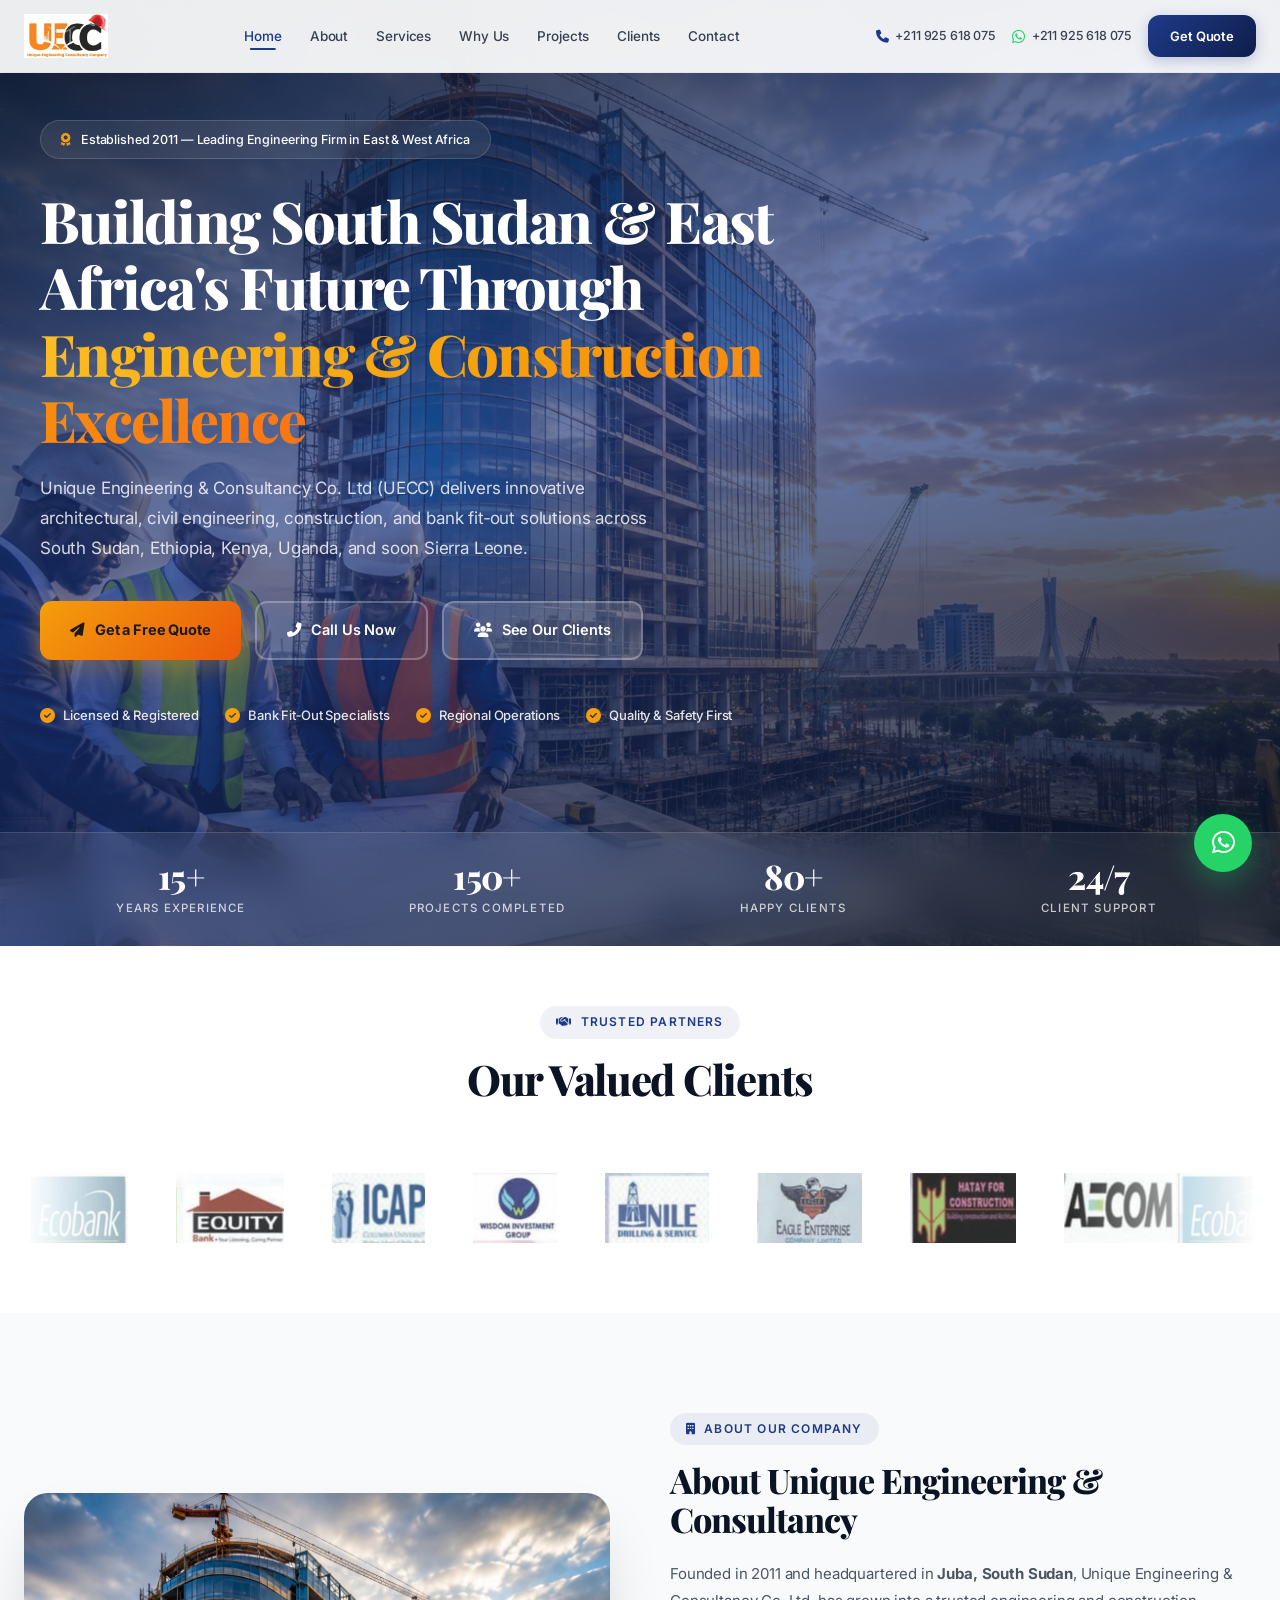
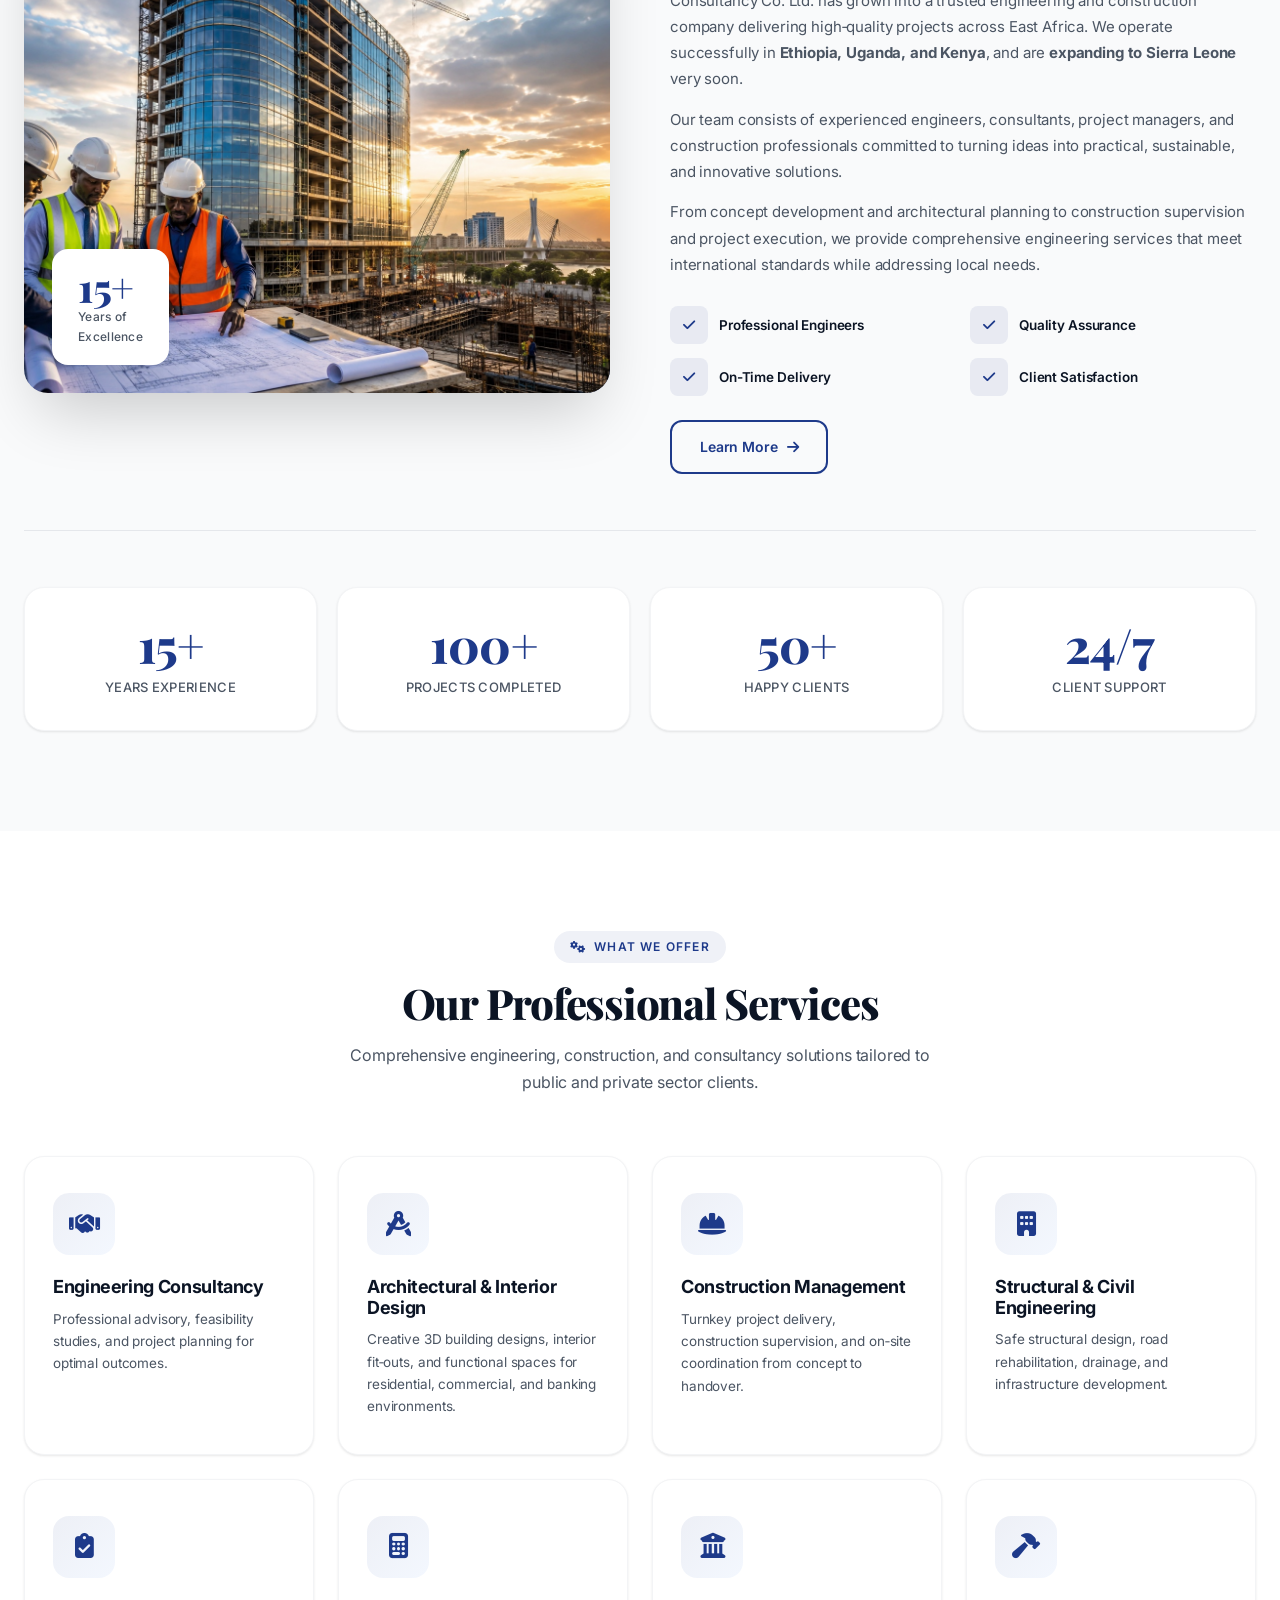
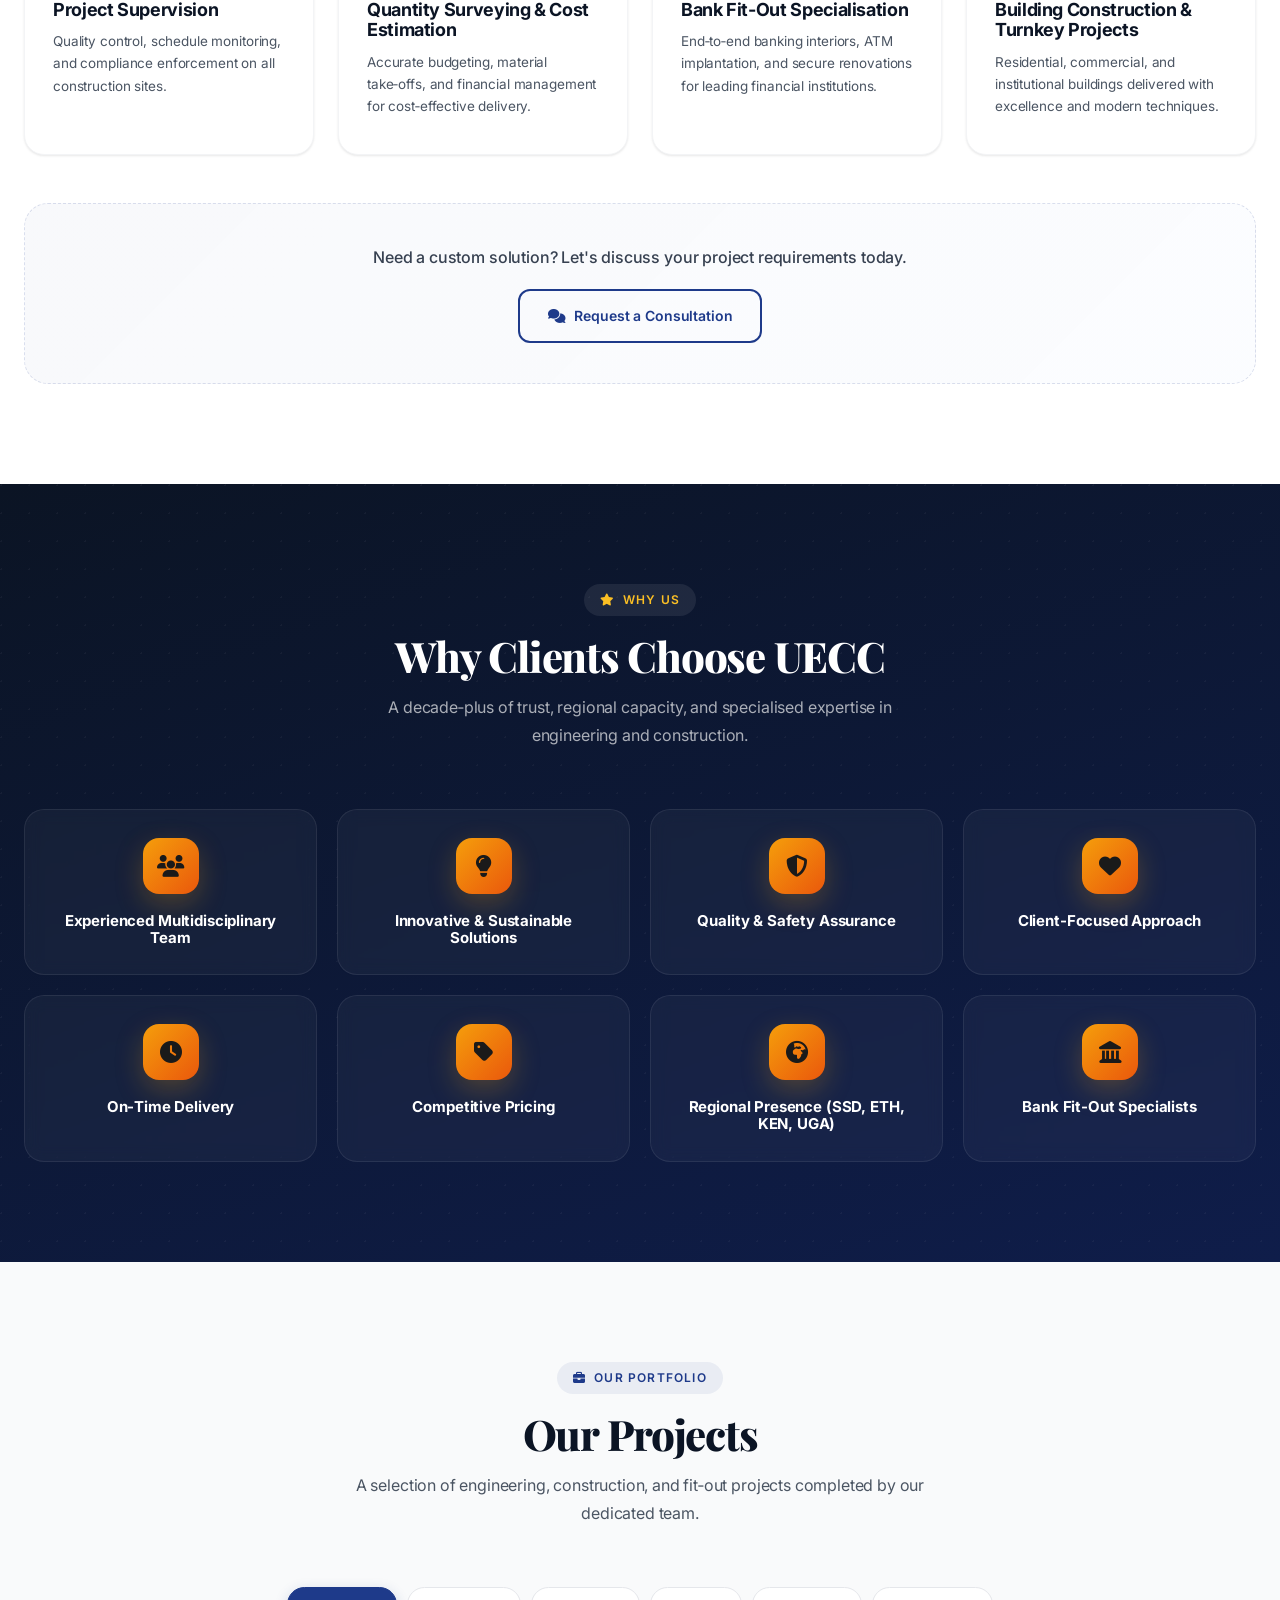
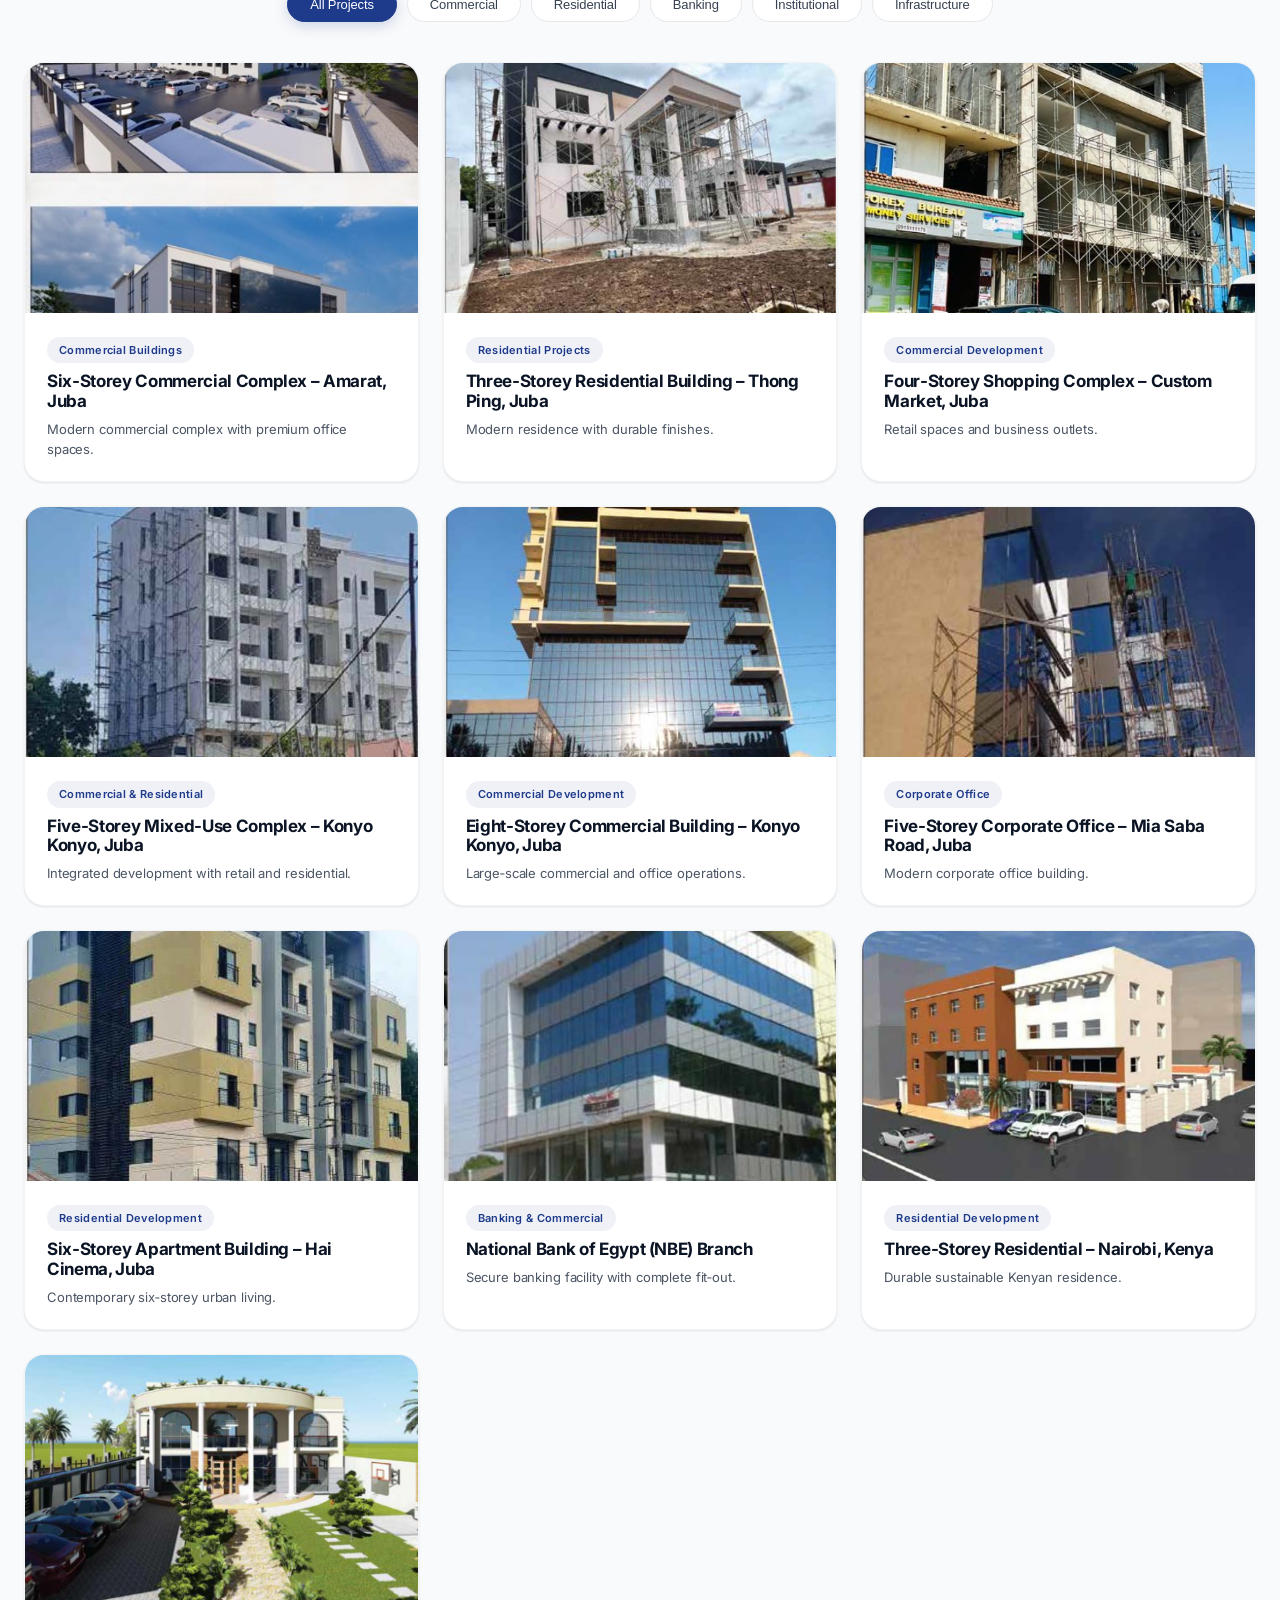
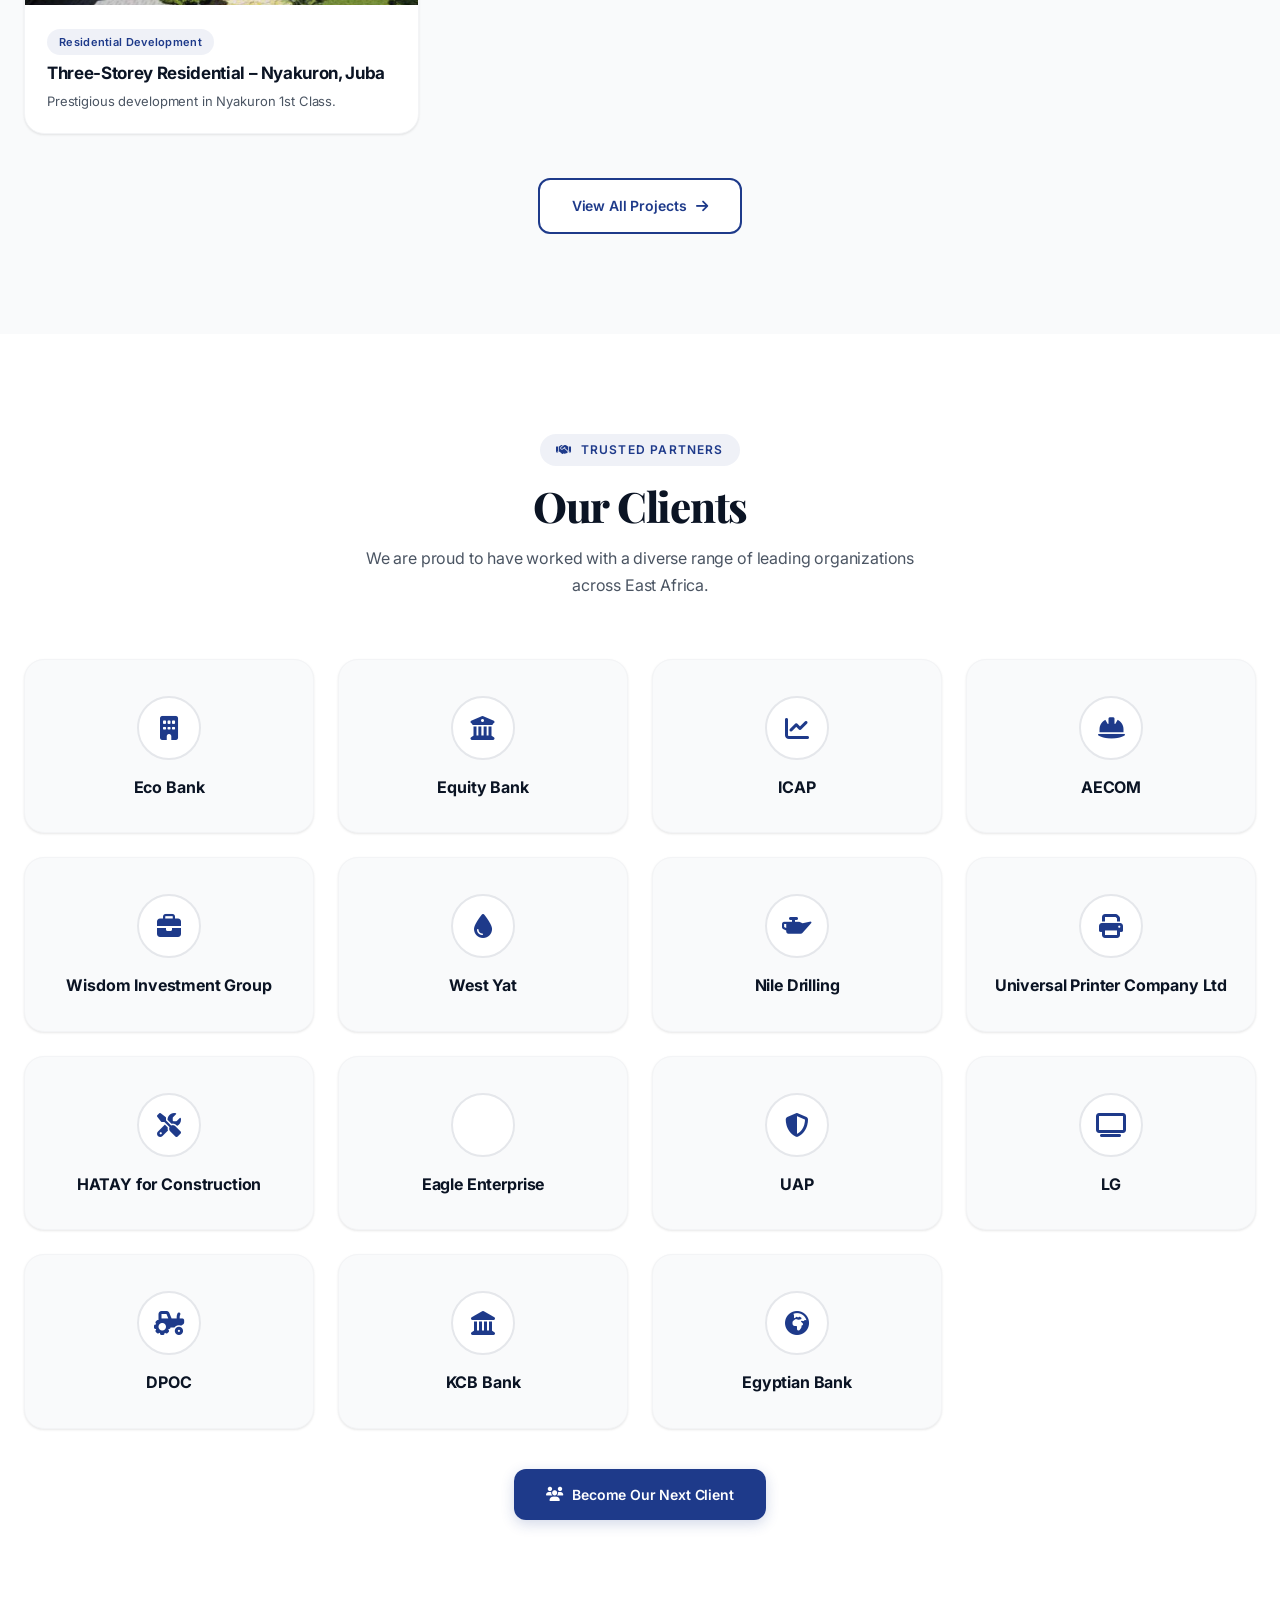
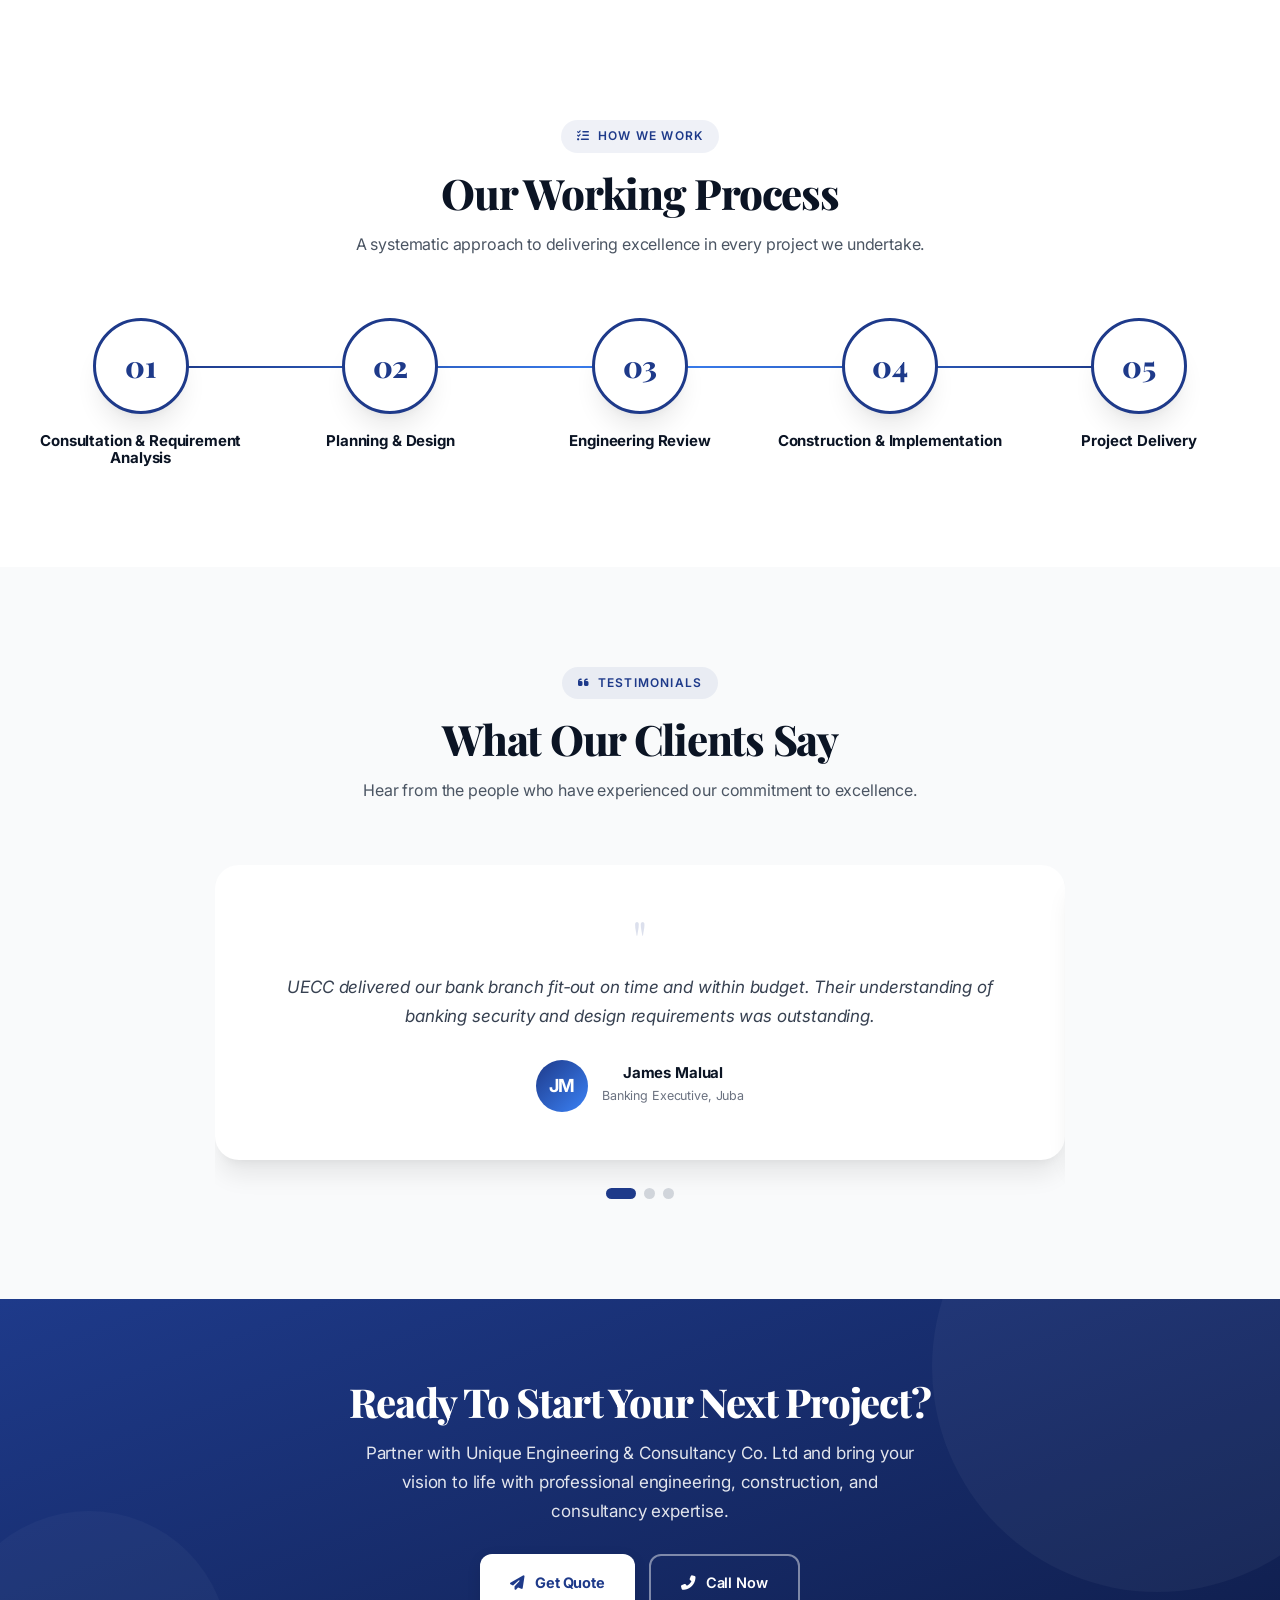
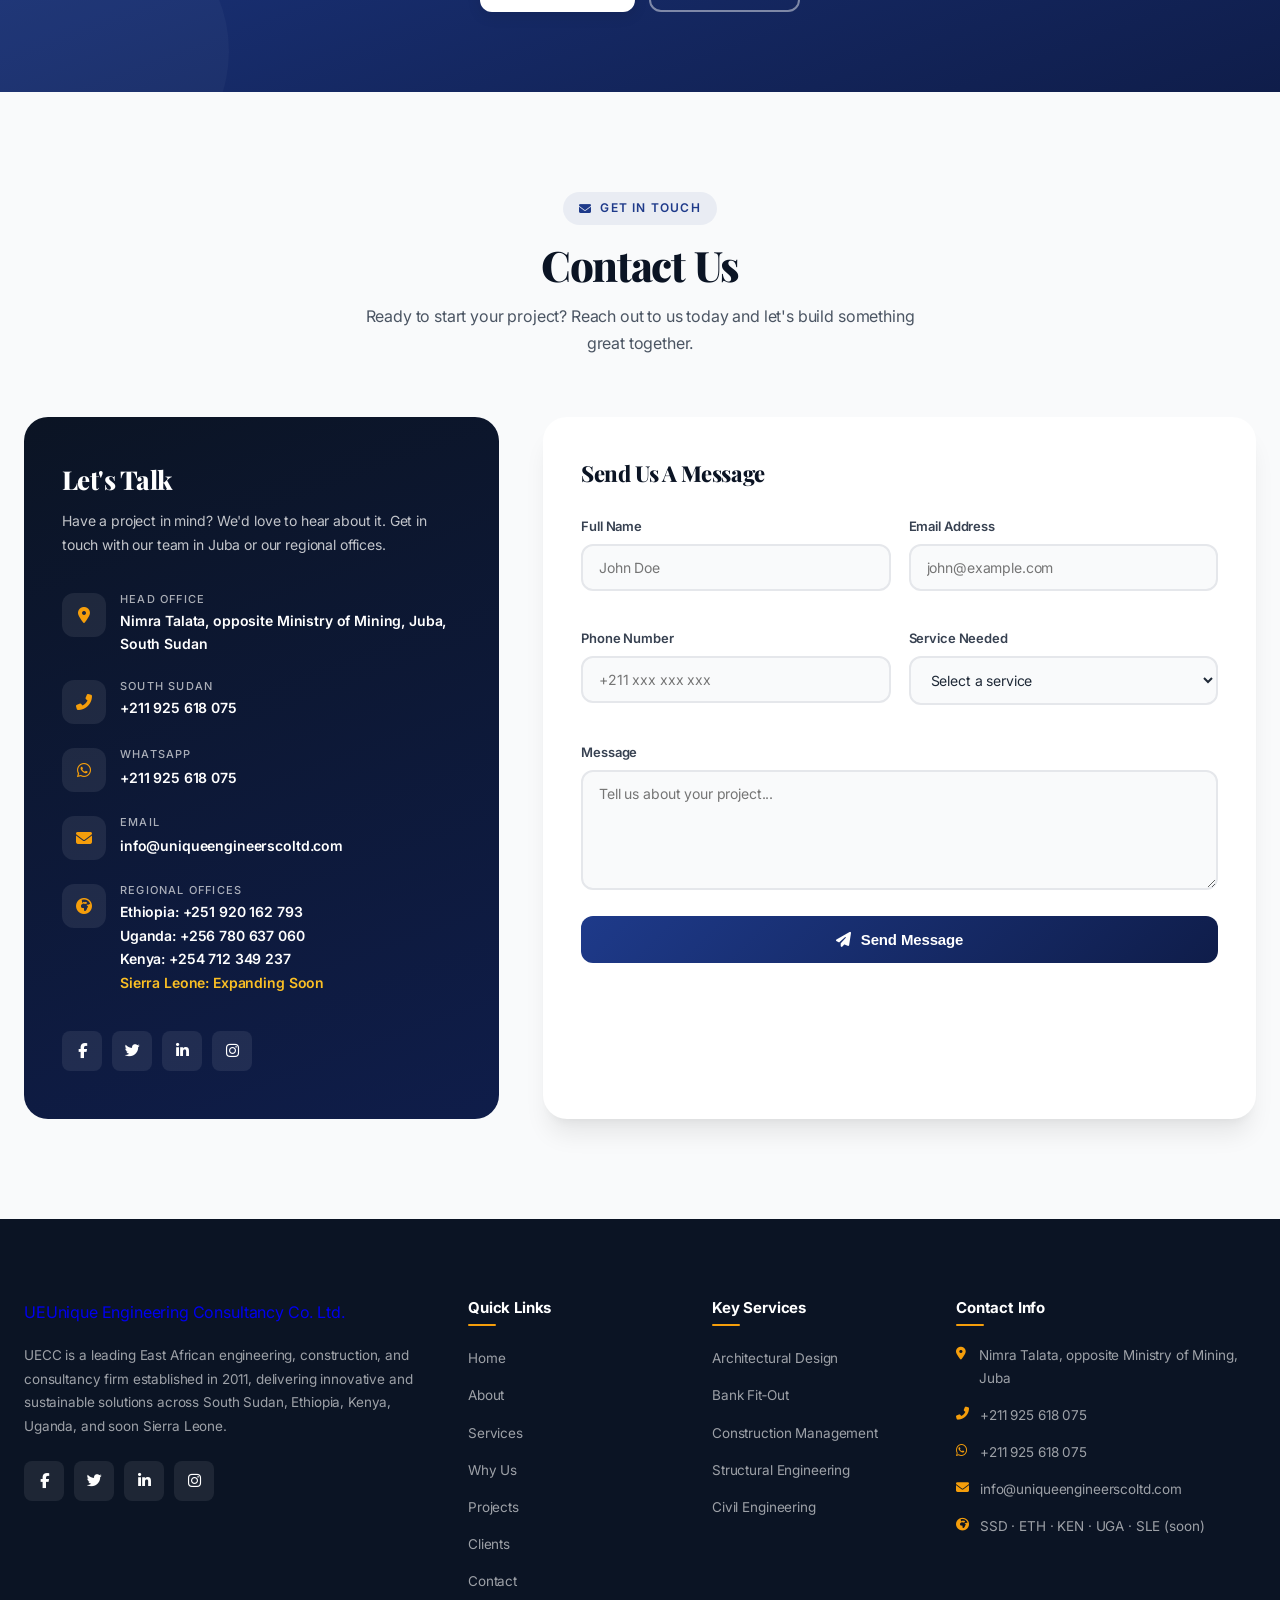
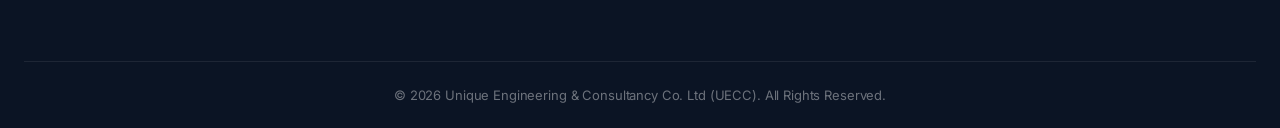
==== index.html @ cd332e3c "Update index.html" ====
<!DOCTYPE html>
<html lang="en">
<head>
    <meta charset="UTF-8">
    <meta name="viewport" content="width=device-width, initial-scale=1.0">
    <title>Unique Engineering & Consultancy Co. Ltd (UECC) — Juba, South Sudan</title>
    <meta name="description" content="UECC is a leading East African engineering, construction, and consultancy firm established in 2011. We specialize in architectural design, civil & structural engineering, bank fit-outs, and project management across South Sudan, Ethiopia, Kenya, Uganda, and soon Sierra Leone.">
    <link rel="preconnect" href="https://fonts.googleapis.com">
    <link rel="preconnect" href="https://fonts.gstatic.com" crossorigin>
    <link href="https://fonts.googleapis.com/css2?family=Inter:wght@300;400;500;600;700;800;900&family=Playfair+Display:ital,wght@0,400;0,500;0,600;0,700;0,800;0,900;1,400;1,500;1,600;1,700&display=swap" rel="stylesheet">
    <link rel="stylesheet" href="https://cdnjs.cloudflare.com/ajax/libs/font-awesome/6.5.1/css/all.min.css">
    <link rel="stylesheet" href="style.css">
</head>
<body>

    <!-- Navigation -->
    <nav class="navbar" id="navbar">
        <div class="nav-container">
            <a href="index.html" class="nav-logo">
                <img src="assets/uniquelogo.jpeg" alt="Unique Engineering & Consultancy Co. Ltd" class="logo-img">
            </a>
            <ul class="nav-links">
                <li><a href="index.html" class="active">Home</a></li>
                <li><a href="about.html">About</a></li>
                <li><a href="services.html">Services</a></li>
                <li><a href="whyus.html">Why Us</a></li>
                <li><a href="projects.html">Projects</a></li>
                <li><a href="clients.html">Clients</a></li>
                <li><a href="contact.html">Contact</a></li>
            </ul>
            <div class="nav-contact">
                <a href="tel:+211915667172" class="nav-phone"><i class="fas fa-phone"></i><span>+211 925 618 075</span></a>
                <a href="https://wa.me/211925618075" class="nav-whatsapp" target="_blank"><i class="fab fa-whatsapp"></i><span>+211 925 618 075</span></a>
                <a href="contact.html" class="btn-quote">Get Quote</a>
            </div>
            <button class="mobile-toggle" onclick="openMobileMenu()"><i class="fas fa-bars"></i></button>
        </div>
    </nav>

    <!-- Mobile Menu -->
    <div class="mobile-menu-overlay" id="mobileOverlay" onclick="closeMobileMenu()"></div>
    <div class="mobile-menu" id="mobileMenu">
        <button class="mobile-menu-close" onclick="closeMobileMenu()"><i class="fas fa-times"></i></button>
        <ul class="mobile-menu-links">
            <li><a href="index.html" onclick="closeMobileMenu()">Home</a></li>
            <li><a href="about.html" onclick="closeMobileMenu()">About</a></li>
            <li><a href="services.html" onclick="closeMobileMenu()">Services</a></li>
            <li><a href="whyus.html" onclick="closeMobileMenu()">Why Us</a></li>
            <li><a href="projects.html" onclick="closeMobileMenu()">Projects</a></li>
            <li><a href="clients.html" onclick="closeMobileMenu()">Clients</a></li>
            <li><a href="contact.html" onclick="closeMobileMenu()">Contact</a></li>
            <li><a href="tel:+211925618075"><i class="fas fa-phone"></i> +211 925 618 075</a></li>
            <li><a href="https://wa.me/211925618075" target="_blank"><i class="fab fa-whatsapp"></i> +211 925 618 075</a></li>
        </ul>
        <a href="contact.html" class="btn-quote" style="display:block;text-align:center;margin-top:16px;" onclick="closeMobileMenu()">Get a Free Quote</a>
    </div>

    <!-- Hero Section -->
    <section class="hero" id="home">
        <div class="hero-bg"></div>
        <div class="hero-overlay"></div>
        <div class="hero-pattern"></div>
        <div class="hero-content">
            <div class="hero-badge"><i class="fas fa-award"></i> Established 2011 — Leading Engineering Firm in East & West Africa</div>
            <h1>Building South Sudan & East Africa's Future Through <span>Engineering & Construction Excellence</span></h1>
            <p class="hero-subtitle">Unique Engineering & Consultancy Co. Ltd (UECC) delivers innovative architectural, civil engineering, construction, and bank fit‑out solutions across South Sudan, Ethiopia, Kenya, Uganda, and soon Sierra Leone.</p>
            <div class="hero-buttons">
                <a href="contact.html" class="btn-primary"><i class="fas fa-paper-plane"></i> Get a Free Quote</a>
                <a href="tel:+211925618075" class="btn-secondary"><i class="fas fa-phone-alt"></i> Call Us Now</a>
                <a href="clients.html" class="btn-secondary" style="background:rgba(255,255,255,0.15);"><i class="fas fa-users"></i> See Our Clients</a>
            </div>
            <div class="hero-trust">
                <div class="trust-item"><i class="fas fa-check-circle"></i> Licensed & Registered</div>
                <div class="trust-item"><i class="fas fa-check-circle"></i> Bank Fit‑Out Specialists</div>
                <div class="trust-item"><i class="fas fa-check-circle"></i> Regional Operations</div>
                <div class="trust-item"><i class="fas fa-check-circle"></i> Quality & Safety First</div>
            </div>
        </div>
        <div class="hero-stats">
            <div class="hero-stats-inner">
                <div class="stat-item"><span class="stat-number" data-target="15">0</span><span class="stat-label">Years Experience</span></div>
                <div class="stat-item"><span class="stat-number" data-target="150">0</span><span class="stat-label">Projects Completed</span></div>
                <div class="stat-item"><span class="stat-number" data-target="80">0</span><span class="stat-label">Happy Clients</span></div>
                <div class="stat-item"><span class="stat-number">24/7</span><span class="stat-label">Client Support</span></div>
            </div>
        </div>
    </section>

    <!-- Infinite Client Logo Scroll -->
<section class="client-logos">
    <div class="container">
        <div class="section-header reveal">
            <span class="section-badge"><i class="fas fa-handshake"></i> Trusted Partners</span>
            <h2 class="section-title">Our Valued Clients</h2>
        </div>
        <div class="logo-scroll-container">
            <div class="logo-track" id="logoTrack">
                <div class="logo-set">
                    <img src="assets/aeco.png" alt="Eco Bank">
                    <img src="assets/aequity.png" alt="Equity Bank">
                    <img src="assets/aicap.png" alt="ICAP">
                    <img src="assets/awisdom.png" alt="AECOM">
                    <img src="assets/anile.png" alt="Wisdom Investment">
                    <img src="assets/aeagle.png" alt="Wisdom Investment">
                    <img src="assets/ahatay.png" alt="Wisdom Investment">
                    <img src="assets/acom.png" alt="West Yat">
                </div>
            </div>
        </div>
    </div>
</section>

    <!-- About Section -->
<section class="about" id="about">
    <div class="container">
        <div class="about-grid">
            <div class="about-image reveal">
                <img src="assets/unique10.jpeg" alt="Unique Engineering Team" loading="lazy">
                <div class="about-image-accent"></div>
                <div class="about-experience">
                    <div class="number">15+</div>
                    <div class="text">Years of<br>Excellence</div>
                </div>
            </div>
            <div class="about-content reveal reveal-delay-2">
                <span class="section-badge"><i class="fas fa-building"></i> About Our Company</span>
                <h2>About Unique Engineering & Consultancy</h2>
                <p>Founded in 2011 and headquartered in <strong>Juba, South Sudan</strong>, Unique Engineering & Consultancy Co. Ltd. has grown into a trusted engineering and construction company delivering high‑quality projects across East Africa. We operate successfully in <strong>Ethiopia, Uganda, and Kenya</strong>, and are <strong>expanding to Sierra Leone</strong> very soon.</p>
                <p>Our team consists of experienced engineers, consultants, project managers, and construction professionals committed to turning ideas into practical, sustainable, and innovative solutions.</p>
                <p>From concept development and architectural planning to construction supervision and project execution, we provide comprehensive engineering services that meet international standards while addressing local needs.</p>
                <div class="about-features">
                    <div class="about-feature">
                        <div class="about-feature-icon"><i class="fas fa-check"></i></div>
                        <span>Professional Engineers</span>
                    </div>
                    <div class="about-feature">
                        <div class="about-feature-icon"><i class="fas fa-check"></i></div>
                        <span>Quality Assurance</span>
                    </div>
                    <div class="about-feature">
                        <div class="about-feature-icon"><i class="fas fa-check"></i></div>
                        <span>On-Time Delivery</span>
                    </div>
                    <div class="about-feature">
                        <div class="about-feature-icon"><i class="fas fa-check"></i></div>
                        <span>Client Satisfaction</span>
                    </div>
                </div>
                <a href="about.html" class="btn-outline" style="margin-top: 24px;">Learn More <i class="fas fa-arrow-right"></i></a>
            </div>
        </div>
        <div class="about-stats reveal">
            <div class="about-stat">
                <span class="about-stat-number counter" data-target="15">0</span>
                <div class="about-stat-label">Years Experience</div>
            </div>
            <div class="about-stat">
                <span class="about-stat-number counter" data-target="100">0</span>
                <div class="about-stat-label">Projects Completed</div>
            </div>
            <div class="about-stat">
                <span class="about-stat-number counter" data-target="50">0</span>
                <div class="about-stat-label">Happy Clients</div>
            </div>
            <div class="about-stat">
                <span class="about-stat-number">24/7</span>
                <div class="about-stat-label">Client Support</div>
            </div>
        </div>
    </div>
</section>

    <!-- Services Section -->
    <section class="services" id="services">
        <div class="container">
            <div class="section-header reveal">
                <span class="section-badge"><i class="fas fa-cogs"></i> What We Offer</span>
                <h2 class="section-title">Our Professional Services</h2>
                <p class="section-subtitle">Comprehensive engineering, construction, and consultancy solutions tailored to public and private sector clients.</p>
            </div>
            <div class="services-grid">
                <div class="service-card reveal reveal-delay-1"><div class="service-icon"><i class="fas fa-handshake"></i></div><h3>Engineering Consultancy</h3><p>Professional advisory, feasibility studies, and project planning for optimal outcomes.</p></div>
                <div class="service-card reveal reveal-delay-2"><div class="service-icon"><i class="fas fa-drafting-compass"></i></div><h3>Architectural & Interior Design</h3><p>Creative 3D building designs, interior fit‑outs, and functional spaces for residential, commercial, and banking environments.</p></div>
                <div class="service-card reveal reveal-delay-3"><div class="service-icon"><i class="fas fa-hard-hat"></i></div><h3>Construction Management</h3><p>Turnkey project delivery, construction supervision, and on‑site coordination from concept to handover.</p></div>
                <div class="service-card reveal reveal-delay-4"><div class="service-icon"><i class="fas fa-building"></i></div><h3>Structural & Civil Engineering</h3><p>Safe structural design, road rehabilitation, drainage, and infrastructure development.</p></div>
                <div class="service-card reveal reveal-delay-1"><div class="service-icon"><i class="fas fa-clipboard-check"></i></div><h3>Project Supervision</h3><p>Quality control, schedule monitoring, and compliance enforcement on all construction sites.</p></div>
                <div class="service-card reveal reveal-delay-2"><div class="service-icon"><i class="fas fa-calculator"></i></div><h3>Quantity Surveying & Cost Estimation</h3><p>Accurate budgeting, material take‑offs, and financial management for cost‑effective delivery.</p></div>
                <div class="service-card reveal reveal-delay-3"><div class="service-icon"><i class="fas fa-university"></i></div><h3>Bank Fit‑Out Specialisation</h3><p>End‑to‑end banking interiors, ATM implantation, and secure renovations for leading financial institutions.</p></div>
                <div class="service-card reveal reveal-delay-4"><div class="service-icon"><i class="fas fa-hammer"></i></div><h3>Building Construction & Turnkey Projects</h3><p>Residential, commercial, and institutional buildings delivered with excellence and modern techniques.</p></div>
            </div>
            <div class="service-cta reveal">
                <p>Need a custom solution? Let's discuss your project requirements today.</p>
                <a href="contact.html" class="btn-outline"><i class="fas fa-comments"></i> Request a Consultation</a>
            </div>
        </div>
    </section>

    <!-- Why Us Section -->
    <section class="why-us" id="why-us">
        <div class="container">
            <div class="section-header reveal">
                <span class="section-badge"><i class="fas fa-star"></i> Why Us</span>
                <h2 class="section-title">Why Clients Choose UECC</h2>
                <p class="section-subtitle">A decade‑plus of trust, regional capacity, and specialised expertise in engineering and construction.</p>
            </div>
            <div class="why-grid">
                <div class="why-card reveal reveal-delay-1"><div class="why-icon"><i class="fas fa-users"></i></div><h4>Experienced Multidisciplinary Team</h4></div>
                <div class="why-card reveal reveal-delay-2"><div class="why-icon"><i class="fas fa-lightbulb"></i></div><h4>Innovative & Sustainable Solutions</h4></div>
                <div class="why-card reveal reveal-delay-3"><div class="why-icon"><i class="fas fa-shield-alt"></i></div><h4>Quality & Safety Assurance</h4></div>
                <div class="why-card reveal reveal-delay-4"><div class="why-icon"><i class="fas fa-heart"></i></div><h4>Client‑Focused Approach</h4></div>
                <div class="why-card reveal reveal-delay-1"><div class="why-icon"><i class="fas fa-clock"></i></div><h4>On‑Time Delivery</h4></div>
                <div class="why-card reveal reveal-delay-2"><div class="why-icon"><i class="fas fa-tag"></i></div><h4>Competitive Pricing</h4></div>
                <div class="why-card reveal reveal-delay-3"><div class="why-icon"><i class="fas fa-globe-africa"></i></div><h4>Regional Presence (SSD, ETH, KEN, UGA)</h4></div>
                <div class="why-card reveal reveal-delay-4"><div class="why-icon"><i class="fas fa-landmark"></i></div><h4>Bank Fit‑Out Specialists</h4></div>
            </div>
        </div>
    </section>

    <!-- Projects Section -->
    <section class="projects" id="projects">
        <div class="container">
            <div class="section-header reveal">
                <span class="section-badge"><i class="fas fa-briefcase"></i> Our Portfolio</span>
                <h2 class="section-title">Our Projects</h2>
                <p class="section-subtitle">A selection of engineering, construction, and fit‑out projects completed by our dedicated team.</p>
            </div>
            <div class="project-filters reveal">
                <button class="filter-btn active" data-filter="all">All Projects</button>
                <button class="filter-btn" data-filter="commercial">Commercial</button>
                <button class="filter-btn" data-filter="residential">Residential</button>
                <button class="filter-btn" data-filter="banking">Banking</button>
                <button class="filter-btn" data-filter="institutional">Institutional</button>
                <button class="filter-btn" data-filter="infrastructure">Infrastructure</button>
            </div>
            <div class="projects-grid">
                <div class="project-card reveal reveal-delay-1" data-category="commercial"><div class="project-image"><img src="assets/unique1.jpeg" alt="Six-Storey Commercial Complex" loading="lazy"><div class="project-overlay"><div class="project-overlay-btn"><i class="fas fa-expand"></i></div></div></div><div class="project-info"><span class="project-category">Commercial Buildings</span><h3>Six‑Storey Commercial Complex – Amarat, Juba</h3><p>Modern commercial complex with premium office spaces.</p></div></div>
                <div class="project-card reveal reveal-delay-2" data-category="residential"><div class="project-image"><img src="assets/unique2.jpeg" alt="Three-Storey Residential Building" loading="lazy"><div class="project-overlay"><div class="project-overlay-btn"><i class="fas fa-expand"></i></div></div></div><div class="project-info"><span class="project-category">Residential Projects</span><h3>Three‑Storey Residential Building – Thong Ping, Juba</h3><p>Modern residence with durable finishes.</p></div></div>
                <div class="project-card reveal reveal-delay-3" data-category="commercial"><div class="project-image"><img src="assets/unique3.jpeg" alt="Four-Storey Shopping Complex" loading="lazy"><div class="project-overlay"><div class="project-overlay-btn"><i class="fas fa-expand"></i></div></div></div><div class="project-info"><span class="project-category">Commercial Development</span><h3>Four‑Storey Shopping Complex – Custom Market, Juba</h3><p>Retail spaces and business outlets.</p></div></div>
                <div class="project-card reveal reveal-delay-1" data-category="commercial"><div class="project-image"><img src="assets/unique4.jpeg" alt="Five-Storey Mixed-Use Complex" loading="lazy"><div class="project-overlay"><div class="project-overlay-btn"><i class="fas fa-expand"></i></div></div></div><div class="project-info"><span class="project-category">Commercial & Residential</span><h3>Five‑Storey Mixed-Use Complex – Konyo Konyo, Juba</h3><p>Integrated development with retail and residential.</p></div></div>
                <div class="project-card reveal reveal-delay-2" data-category="commercial"><div class="project-image"><img src="assets/unique5.jpeg" alt="Eight-Storey Commercial Building" loading="lazy"><div class="project-overlay"><div class="project-overlay-btn"><i class="fas fa-expand"></i></div></div></div><div class="project-info"><span class="project-category">Commercial Development</span><h3>Eight‑Storey Commercial Building – Konyo Konyo, Juba</h3><p>Large‑scale commercial and office operations.</p></div></div>
                <div class="project-card reveal reveal-delay-3" data-category="commercial"><div class="project-image"><img src="assets/unique6.jpeg" alt="Five-Storey Corporate Office" loading="lazy"><div class="project-overlay"><div class="project-overlay-btn"><i class="fas fa-expand"></i></div></div></div><div class="project-info"><span class="project-category">Corporate Office</span><h3>Five‑Storey Corporate Office – Mia Saba Road, Juba</h3><p>Modern corporate office building.</p></div></div>
                <div class="project-card reveal reveal-delay-1" data-category="residential"><div class="project-image"><img src="assets/unique7.jpeg" alt="Six-Storey Apartment Building" loading="lazy"><div class="project-overlay"><div class="project-overlay-btn"><i class="fas fa-expand"></i></div></div></div><div class="project-info"><span class="project-category">Residential Development</span><h3>Six‑Storey Apartment Building – Hai Cinema, Juba</h3><p>Contemporary six‑storey urban living.</p></div></div>
                <div class="project-card reveal reveal-delay-2" data-category="banking"><div class="project-image"><img src="assets/unique8.jpeg" alt="National Bank of Egypt Branch" loading="lazy"><div class="project-overlay"><div class="project-overlay-btn"><i class="fas fa-expand"></i></div></div></div><div class="project-info"><span class="project-category">Banking & Commercial</span><h3>National Bank of Egypt (NBE) Branch</h3><p>Secure banking facility with complete fit‑out.</p></div></div>
                <div class="project-card reveal reveal-delay-3" data-category="residential"><div class="project-image"><img src="assets/unique9.jpeg" alt="Three-Storey Residential Nairobi" loading="lazy"><div class="project-overlay"><div class="project-overlay-btn"><i class="fas fa-expand"></i></div></div></div><div class="project-info"><span class="project-category">Residential Development</span><h3>Three‑Storey Residential – Nairobi, Kenya</h3><p>Durable sustainable Kenyan residence.</p></div></div>
                <div class="project-card reveal reveal-delay-1" data-category="residential"><div class="project-image"><img src="assets/unique91.png" alt="Nyakuron Residential Development" loading="lazy"><div class="project-overlay"><div class="project-overlay-btn"><i class="fas fa-expand"></i></div></div></div><div class="project-info"><span class="project-category">Residential Development</span><h3>Three‑Storey Residential – Nyakuron, Juba</h3><p>Prestigious development in Nyakuron 1st Class.</p></div></div>
            </div>
            <div class="projects-cta reveal">
                <a href="projects.html" class="btn-view-all">View All Projects <i class="fas fa-arrow-right"></i></a>
            </div>
        </div>
    </section>

    <!-- Clients Section -->
    <section class="clients" id="clients">
        <div class="container">
            <div class="section-header reveal">
                <span class="section-badge"><i class="fas fa-handshake"></i> Trusted Partners</span>
                <h2 class="section-title">Our Clients</h2>
                <p class="section-subtitle">We are proud to have worked with a diverse range of leading organizations across East Africa.</p>
            </div>
            <div class="clients-grid">
                <div class="client-card reveal reveal-delay-1"><div class="client-logo"><i class="fas fa-building"></i></div><h4>Eco Bank</h4></div>
                <div class="client-card reveal reveal-delay-2"><div class="client-logo"><i class="fas fa-university"></i></div><h4>Equity Bank</h4></div>
                <div class="client-card reveal reveal-delay-3"><div class="client-logo"><i class="fas fa-chart-line"></i></div><h4>ICAP</h4></div>
                <div class="client-card reveal reveal-delay-4"><div class="client-logo"><i class="fas fa-hard-hat"></i></div><h4>AECOM</h4></div>
                <div class="client-card reveal reveal-delay-1"><div class="client-logo"><i class="fas fa-briefcase"></i></div><h4>Wisdom Investment Group</h4></div>
                <div class="client-card reveal reveal-delay-2"><div class="client-logo"><i class="fas fa-tint"></i></div><h4>West Yat</h4></div>
                <div class="client-card reveal reveal-delay-3"><div class="client-logo"><i class="fas fa-oil-can"></i></div><h4>Nile Drilling</h4></div>
                <div class="client-card reveal reveal-delay-4"><div class="client-logo"><i class="fas fa-print"></i></div><h4>Universal Printer Company Ltd</h4></div>
                <div class="client-card reveal reveal-delay-1"><div class="client-logo"><i class="fas fa-tools"></i></div><h4>HATAY for Construction</h4></div>
                <div class="client-card reveal reveal-delay-2"><div class="client-logo"><i class="fas fa-eagle"></i></div><h4>Eagle Enterprise</h4></div>
                <div class="client-card reveal reveal-delay-3"><div class="client-logo"><i class="fas fa-shield-alt"></i></div><h4>UAP</h4></div>
                <div class="client-card reveal reveal-delay-4"><div class="client-logo"><i class="fas fa-tv"></i></div><h4>LG</h4></div>
                <div class="client-card reveal reveal-delay-1"><div class="client-logo"><i class="fas fa-tractor"></i></div><h4>DPOC</h4></div>
                <div class="client-card reveal reveal-delay-2"><div class="client-logo"><i class="fas fa-landmark"></i></div><h4>KCB Bank</h4></div>
                <div class="client-card reveal reveal-delay-3"><div class="client-logo"><i class="fas fa-globe-africa"></i></div><h4>Egyptian Bank</h4></div>
            </div>
            <div class="client-cta reveal">
                <a href="contact.html" class="btn-clients-action"><i class="fas fa-users"></i> Become Our Next Client</a>
            </div>
        </div>
    </section>

    <!-- Process Section -->
    <section class="process" id="process">
        <div class="container">
            <div class="section-header reveal">
                <span class="section-badge"><i class="fas fa-tasks"></i> How We Work</span>
                <h2 class="section-title">Our Working Process</h2>
                <p class="section-subtitle">A systematic approach to delivering excellence in every project we undertake.</p>
            </div>
            <div class="process-grid">
                <div class="process-step reveal reveal-delay-1"><div class="process-number">01</div><h4>Consultation & Requirement Analysis</h4></div>
                <div class="process-step reveal reveal-delay-2"><div class="process-number">02</div><h4>Planning & Design</h4></div>
                <div class="process-step reveal reveal-delay-3"><div class="process-number">03</div><h4>Engineering Review</h4></div>
                <div class="process-step reveal reveal-delay-4"><div class="process-number">04</div><h4>Construction & Implementation</h4></div>
                <div class="process-step reveal reveal-delay-4"><div class="process-number">05</div><h4>Project Delivery</h4></div>
            </div>
        </div>
    </section>

    <!-- Testimonials -->
    <section class="testimonials" id="testimonials">
        <div class="container">
            <div class="section-header reveal">
                <span class="section-badge"><i class="fas fa-quote-left"></i> Testimonials</span>
                <h2 class="section-title">What Our Clients Say</h2>
                <p class="section-subtitle">Hear from the people who have experienced our commitment to excellence.</p>
            </div>
            <div class="testimonial-slider reveal">
                <div class="testimonial-track" id="testimonialTrack">
                    <div class="testimonial-card"><div class="testimonial-quote">"</div><p class="testimonial-text">UECC delivered our bank branch fit‑out on time and within budget. Their understanding of banking security and design requirements was outstanding.</p><div class="testimonial-author"><div class="testimonial-avatar">JM</div><div class="testimonial-author-info"><h5>James Malual</h5><span>Banking Executive, Juba</span></div></div></div>
                    <div class="testimonial-card"><div class="testimonial-quote">"</div><p class="testimonial-text">The team at Unique Engineering provided exceptional consultancy and construction management for our regional office complex. Their multi‑country experience is a real asset.</p><div class="testimonial-author"><div class="testimonial-avatar">SA</div><div class="testimonial-author-info"><h5>Sarah Akol</h5><span>Project Director, NGO</span></div></div></div>
                    <div class="testimonial-card"><div class="testimonial-quote">"</div><p class="testimonial-text">Working with UECC has been a pleasure. Their architectural designs are innovative and practical, perfectly suited to the local context in South Sudan.</p><div class="testimonial-author"><div class="testimonial-avatar">PD</div><div class="testimonial-author-info"><h5>Peter Deng</h5><span>Real Estate Developer</span></div></div></div>
                </div>
                <div class="testimonial-dots">
                    <button class="dot active" onclick="goToSlide(0)"></button>
                    <button class="dot" onclick="goToSlide(1)"></button>
                    <button class="dot" onclick="goToSlide(2)"></button>
                </div>
            </div>
        </div>
    </section>

    <!-- CTA Banner -->
    <section class="cta-banner">
        <div class="container">
            <div class="cta-content reveal">
                <h2>Ready To Start Your Next Project?</h2>
                <p>Partner with Unique Engineering & Consultancy Co. Ltd and bring your vision to life with professional engineering, construction, and consultancy expertise.</p>
                <div class="cta-buttons">
                    <a href="contact.html" class="btn-white"><i class="fas fa-paper-plane"></i> Get Quote</a>
                    <a href="tel:+211925618075" class="btn-outline-white"><i class="fas fa-phone-alt"></i> Call Now</a>
                </div>
            </div>
        </div>
    </section>

    <!-- Contact Section -->
<section class="contact" id="contact">
    <div class="container">
        <div class="section-header reveal">
            <span class="section-badge"><i class="fas fa-envelope"></i> Get In Touch</span>
            <h2 class="section-title">Contact Us</h2>
            <p class="section-subtitle">Ready to start your project? Reach out to us today and let's build something great together.</p>
        </div>
        <div class="contact-grid">
            <div class="contact-info reveal">
                <h3>Let's Talk</h3>
                <p>Have a project in mind? We'd love to hear about it. Get in touch with our team in Juba or our regional offices.</p>
                <div class="contact-item">
                    <div class="contact-item-icon"><i class="fas fa-map-marker-alt"></i></div>
                    <div class="contact-item-text">
                        <h5>Head Office</h5>
                        <p>Nimra Talata, opposite Ministry of Mining, Juba, South Sudan</p>
                    </div>
                </div>
                <div class="contact-item">
                    <div class="contact-item-icon"><i class="fas fa-phone-alt"></i></div>
                    <div class="contact-item-text">
                        <h5>South Sudan</h5>
                        <!-- Only the 075 number (also WhatsApp) -->
                        <a href="tel:+211925618075" style="display:block;">+211 925 618 075</a>
                    </div>
                </div>
                <div class="contact-item">
                    <div class="contact-item-icon"><i class="fab fa-whatsapp"></i></div>
                    <div class="contact-item-text">
                        <h5>WhatsApp</h5>
                        <a href="https://wa.me/211925618075" target="_blank">+211 925 618 075</a>
                    </div>
                </div>
                <div class="contact-item">
                    <div class="contact-item-icon"><i class="fas fa-envelope"></i></div>
                    <div class="contact-item-text">
                        <h5>Email</h5>
                        <a href="mailto:info@uniqueengineerscoltd.com">info@uniqueengineerscoltd.com</a>
                    </div>
                </div>
                <div class="contact-item">
                    <div class="contact-item-icon"><i class="fas fa-globe-africa"></i></div>
                    <div class="contact-item-text">
                        <h5>Regional Offices</h5>
                        <p>Ethiopia: +251 920 162 793</p>
                        <p>Uganda: +256 780 637 060</p>
                        <p>Kenya: +254 712 349 237</p>
                        <p style="color: var(--accent-light);">Sierra Leone: Expanding Soon</p>
                    </div>
                </div>
                <div class="contact-social">
                    <a href="#" class="social-link"><i class="fab fa-facebook-f"></i></a>
                    <a href="#" class="social-link"><i class="fab fa-twitter"></i></a>
                    <a href="#" class="social-link"><i class="fab fa-linkedin-in"></i></a>
                    <a href="#" class="social-link"><i class="fab fa-instagram"></i></a>
                </div>
            </div>
            <div class="contact-form-wrapper reveal reveal-delay-2">
                <h3>Send Us A Message</h3>
                <form id="contactForm">
                    <div class="form-row">
                        <div class="form-group"><label>Full Name</label><input type="text" placeholder="John Doe" required></div>
                        <div class="form-group"><label>Email Address</label><input type="email" placeholder="john@example.com" required></div>
                    </div>
                    <div class="form-row">
                        <div class="form-group"><label>Phone Number</label><input type="tel" placeholder="+211 xxx xxx xxx" required></div>
                        <div class="form-group"><label>Service Needed</label><select required><option value="">Select a service</option><option>Engineering Consultancy</option><option>Architectural & Interior Design</option><option>Construction Management</option><option>Structural & Civil Engineering</option><option>Project Supervision</option><option>Quantity Surveying</option><option>Bank Fit‑Out</option><option>Building Construction</option></select></div>
                    </div>
                    <div class="form-group"><label>Message</label><textarea placeholder="Tell us about your project..." required></textarea></div>
                    <button type="submit" class="btn-submit"><i class="fas fa-paper-plane"></i> Send Message</button>
                </form>
            </div>
        </div>
    </div>
</section>

    <!-- Footer -->
    <footer>
        <div class="container">
            <div class="footer-grid">
                <div class="footer-brand">
                    <a href="index.html" class="nav-logo">
                        <div class="logo-icon">UE</div>
                        <div class="logo-text">
                            <span class="name">Unique Engineering</span>
                            <span class="tagline">Consultancy Co. Ltd.</span>
                        </div>
                    </a>
                    <p>UECC is a leading East African engineering, construction, and consultancy firm established in 2011, delivering innovative and sustainable solutions across South Sudan, Ethiopia, Kenya, Uganda, and soon Sierra Leone.</p>
                    <div class="contact-social" style="margin-top:22px;">
                        <a href="#" class="social-link"><i class="fab fa-facebook-f"></i></a>
                        <a href="#" class="social-link"><i class="fab fa-twitter"></i></a>
                        <a href="#" class="social-link"><i class="fab fa-linkedin-in"></i></a>
                        <a href="#" class="social-link"><i class="fab fa-instagram"></i></a>
                    </div>
                </div>
                <div class="footer-col">
                    <h4>Quick Links</h4>
                    <ul class="footer-links">
                        <li><a href="index.html">Home</a></li>
                        <li><a href="about.html">About</a></li>
                        <li><a href="services.html">Services</a></li>
                        <li><a href="whyus.html">Why Us</a></li>
                        <li><a href="projects.html">Projects</a></li>
                        <li><a href="clients.html">Clients</a></li>
                        <li><a href="contact.html">Contact</a></li>
                    </ul>
                </div>
                <div class="footer-col">
                    <h4>Key Services</h4>
                    <ul class="footer-links">
                        <li><a href="services.html">Architectural Design</a></li>
                        <li><a href="services.html">Bank Fit‑Out</a></li>
                        <li><a href="services.html">Construction Management</a></li>
                        <li><a href="services.html">Structural Engineering</a></li>
                        <li><a href="services.html">Civil Engineering</a></li>
                    </ul>
                </div>
                <div class="footer-col">
                    <h4>Contact Info</h4>
                    <div class="footer-contact-item"><i class="fas fa-map-marker-alt"></i><span>Nimra Talata, opposite Ministry of Mining, Juba</span></div>
                    <div class="footer-contact-item"><i class="fas fa-phone-alt"></i><a href="tel:+211925618075">+211 925 618 075</a></div>
                    <div class="footer-contact-item"><i class="fab fa-whatsapp"></i><a href="https://wa.me/211925618075">+211 925 618 075</a></div>
                    <div class="footer-contact-item"><i class="fas fa-envelope"></i><a href="mailto:info@uniqueengineerscoltd.com">info@uniqueengineerscoltd.com</a></div>
                    <div class="footer-contact-item"><i class="fas fa-globe-africa"></i><span>SSD · ETH · KEN · UGA · SLE (soon)</span></div>
                </div>
            </div>
            <div class="footer-bottom">
                <p>&copy; 2026 Unique Engineering & Consultancy Co. Ltd (UECC). All Rights Reserved.</p>
            </div>
        </div>
    </footer>

    <div class="whatsapp-float"><a href="https://wa.me/211925618075" target="_blank"><i class="fab fa-whatsapp"></i></a></div>
    <button class="back-to-top" id="backToTop" onclick="scrollToTop()"><i class="fas fa-arrow-up"></i></button>
    <div class="lightbox" id="lightbox"><button class="lightbox-close" onclick="closeLightbox()"><i class="fas fa-times"></i></button><img src="" alt="Project" id="lightboxImg"></div>

    <script src="script.js"></script>
</body>
</html>
---- style.css ----
/* ===== UECC GLOBAL STYLES ===== */
:root {
    --primary: #1e3a8a;
    --primary-dark: #0f1d4a;
    --primary-light: #3b82f6;
    --navy: #0b1424;
    --navy-light: #111d33;
    --accent: #f59e0b;
    --accent-dark: #d97706;
    --accent-light: #fbbf24;
    --white: #ffffff;
    --gray-50: #f9fafb;
    --gray-100: #f3f4f6;
    --gray-200: #e5e7eb;
    --gray-300: #d1d5db;
    --gray-400: #9ca3af;
    --gray-500: #6b7280;
    --gray-600: #4b5563;
    --gray-700: #374151;
    --gray-800: #1f2937;
    --gray-900: #111827;
    --shadow-xs: 0 1px 2px rgba(0,0,0,0.04);
    --shadow-sm: 0 1px 3px rgba(0,0,0,0.06),0 1px 2px rgba(0,0,0,0.04);
    --shadow: 0 4px 6px -1px rgba(0,0,0,0.07),0 2px 4px -2px rgba(0,0,0,0.05);
    --shadow-md: 0 10px 15px -3px rgba(0,0,0,0.08),0 4px 6px -4px rgba(0,0,0,0.05);
    --shadow-lg: 0 20px 25px -5px rgba(0,0,0,0.08),0 8px 10px -6px rgba(0,0,0,0.05);
    --shadow-xl: 0 25px 50px -12px rgba(0,0,0,0.15);
    --shadow-2xl: 0 32px 64px -16px rgba(0,0,0,0.2);
    --radius-sm: 8px;
    --radius: 12px;
    --radius-md: 16px;
    --radius-lg: 20px;
    --radius-xl: 24px;
    --radius-2xl: 32px;
    --transition: 0.3s cubic-bezier(0.4,0,0.2,1);
    --transition-slow: 0.5s cubic-bezier(0.4,0,0.2,1);
}

* { margin:0; padding:0; box-sizing:border-box; }
html { scroll-behavior: smooth; scroll-padding-top: 90px; -webkit-font-smoothing: antialiased; -moz-osx-font-smoothing: grayscale; }
body { font-family: 'Inter', -apple-system, BlinkMacSystemFont, sans-serif; color: var(--gray-800); line-height: 1.7; overflow-x: hidden; background: var(--white); font-weight: 400; letter-spacing: -0.01em; }
h1,h2,h3,h4,h5,h6 { font-family: 'Playfair Display', 'Times New Roman', serif; line-height: 1.15; letter-spacing: -0.02em; }
::-webkit-scrollbar { width:8px; } ::-webkit-scrollbar-track { background:var(--gray-100); border-radius:4px; } ::-webkit-scrollbar-thumb { background:var(--primary); border-radius:4px; } ::-webkit-scrollbar-thumb:hover { background:var(--primary-dark); }

/* ===== NAVIGATION ===== */
.navbar {
    position: fixed; top:0; left:0; right:0; z-index:1000;
    background: rgba(255,255,255,0.92);
    backdrop-filter: blur(24px);
    -webkit-backdrop-filter: blur(24px);
    border-bottom: 1px solid rgba(0,0,0,0.04);
    transition: all var(--transition);
    padding: 14px 0;
}
.navbar.scrolled { background: rgba(255,255,255,0.97); box-shadow: var(--shadow-md); padding: 10px 0; }
.nav-container { max-width: 1400px; margin: 0 auto; padding: 0 24px; display: flex; align-items: center; justify-content: space-between; }
.nav-logo { display: flex; align-items: center; text-decoration: none; flex-shrink: 0; }
.logo-img { height: 44px; width: auto; display: block; transition: transform 0.3s cubic-bezier(0.4,0,0.2,1); }
.nav-logo:hover .logo-img { transform: scale(1.05); }
.nav-links { display: flex; align-items: center; gap: 28px; list-style: none; }
.nav-links a { text-decoration: none; color: var(--gray-700); font-weight: 500; font-size: 13.5px; transition: color var(--transition); position: relative; letter-spacing: -0.01em; }
.nav-links a::after { content: ''; position: absolute; bottom: -6px; left: 50%; width: 0; height: 2px; background: var(--primary); transition: all var(--transition); transform: translateX(-50%); border-radius: 2px; }
.nav-links a:hover, .nav-links a.active { color: var(--primary); }
.nav-links a:hover::after, .nav-links a.active::after { width: 70%; }
.nav-contact { display: flex; align-items: center; gap: 16px; flex-shrink: 0; }
.nav-phone, .nav-whatsapp { display: flex; align-items: center; gap: 7px; text-decoration: none; color: var(--gray-700); font-size: 12.5px; font-weight: 500; transition: color var(--transition); white-space: nowrap; }
.nav-phone:hover { color: var(--primary); } .nav-phone i { color: var(--primary); font-size: 13px; }
.nav-whatsapp:hover { color: #25d366; } .nav-whatsapp i { color: #25d366; font-size: 15px; }
.btn-quote { padding: 10px 22px; background: linear-gradient(135deg, var(--primary), var(--primary-dark)); color: white; border: none; border-radius: var(--radius); font-weight: 600; font-size: 13px; cursor: pointer; transition: all var(--transition); text-decoration: none; box-shadow: 0 4px 14px rgba(30,58,138,0.25); white-space: nowrap; letter-spacing: -0.01em; }
.btn-quote:hover { transform: translateY(-2px); box-shadow: 0 8px 24px rgba(30,58,138,0.35); }
.mobile-toggle { display: none; background: none; border: none; font-size: 22px; color: var(--navy); cursor: pointer; padding: 6px; border-radius: var(--radius-sm); transition: background var(--transition); }
.mobile-toggle:hover { background: var(--gray-100); }

/* ===== MOBILE MENU ===== */
.mobile-menu { position: fixed; top: 0; right: -100%; width: 300px; height: 100vh; background: white; z-index: 10001; padding: 70px 26px 26px; transition: right 0.4s cubic-bezier(0.4,0,0.2,1); box-shadow: var(--shadow-2xl); }
.mobile-menu.active { right: 0; }
.mobile-menu-close { position: absolute; top: 18px; right: 18px; width: 38px; height: 38px; background: var(--gray-100); border: none; border-radius: var(--radius-sm); font-size: 18px; cursor: pointer; transition: background var(--transition); }
.mobile-menu-close:hover { background: var(--gray-200); }
.mobile-menu-links { list-style: none; }
.mobile-menu-links li { margin-bottom: 4px; }
.mobile-menu-links a { display: block; padding: 13px 0; color: var(--gray-700); text-decoration: none; font-weight: 500; font-size: 15px; border-bottom: 1px solid var(--gray-100); letter-spacing: -0.01em; transition: color var(--transition); }
.mobile-menu-links a:hover { color: var(--primary); }
.mobile-menu-overlay { position: fixed; inset: 0; background: rgba(0,0,0,0.5); z-index: 10000; opacity: 0; visibility: hidden; transition: all var(--transition); }
.mobile-menu-overlay.active { opacity: 1; visibility: visible; }

/* ===== HERO (HOMEPAGE) ===== */
.hero { position: relative; min-height: 100vh; display: flex; align-items: center; overflow: hidden; padding-top: 80px; padding-bottom: 130px; }
.hero-bg { position: absolute; inset: 0; background: url('assets/unique10.jpeg') center/cover no-repeat; z-index: 0; }
.hero-overlay { position: absolute; inset: 0; background: linear-gradient(160deg, rgba(11,20,36,0.88) 0%, rgba(30,58,138,0.65) 45%, rgba(11,20,36,0.82) 100%); z-index: 1; }
.hero-pattern { position: absolute; inset: 0; z-index: 2; opacity: 0.04; background-image: radial-gradient(circle at 1.5px 1.5px, white 1px, transparent 0); background-size: 36px 36px; }
.hero-content { position: relative; z-index: 3; max-width: 1400px; margin: 0 auto; padding: 40px 40px 20px; width: 100%; }
.hero-badge { display: inline-flex; align-items: center; gap: 10px; background: rgba(255,255,255,0.08); backdrop-filter: blur(12px); border: 1px solid rgba(255,255,255,0.15); padding: 8px 20px; border-radius: 50px; color: white; font-size: 12.5px; font-weight: 500; margin-bottom: 28px; opacity: 0; transform: translateY(20px); animation: fadeInUp 0.7s 0.2s forwards; letter-spacing: -0.01em; }
.hero-badge i { color: var(--accent); font-size: 13px; }
.hero h1 { font-size: clamp(34px,4.5vw,60px); color: white; font-weight: 800; max-width: 780px; margin-bottom: 22px; opacity: 0; transform: translateY(28px); animation: fadeInUp 0.7s 0.4s forwards; letter-spacing: -0.03em; }
.hero h1 span { background: linear-gradient(135deg, var(--accent-light), var(--accent), #f97316); -webkit-background-clip: text; -webkit-text-fill-color: transparent; background-clip: text; }
.hero-subtitle { font-size: 17px; color: rgba(255,255,255,0.82); max-width: 620px; margin-bottom: 38px; line-height: 1.75; opacity: 0; transform: translateY(28px); animation: fadeInUp 0.7s 0.55s forwards; font-weight: 400; letter-spacing: -0.01em; }
.hero-buttons { display: flex; gap: 14px; flex-wrap: wrap; margin-bottom: 44px; opacity: 0; transform: translateY(28px); animation: fadeInUp 0.7s 0.7s forwards; }
.btn-primary { display: inline-flex; align-items: center; gap: 10px; padding: 15px 30px; background: linear-gradient(135deg, var(--accent), #ea580c); color: #1a1a1a; border: none; border-radius: var(--radius); font-weight: 700; font-size: 14.5px; cursor: pointer; text-decoration: none; transition: all var(--transition); box-shadow: 0 10px 28px rgba(245,158,11,0.3); letter-spacing: -0.01em; }
.btn-primary:hover { transform: translateY(-3px); box-shadow: 0 16px 36px rgba(245,158,11,0.4); }
.btn-secondary { display: inline-flex; align-items: center; gap: 10px; padding: 15px 30px; background: rgba(255,255,255,0.06); backdrop-filter: blur(10px); border: 2px solid rgba(255,255,255,0.25); color: white; border-radius: var(--radius); font-weight: 600; font-size: 14.5px; cursor: pointer; text-decoration: none; transition: all var(--transition); letter-spacing: -0.01em; }
.btn-secondary:hover { background: rgba(255,255,255,0.14); transform: translateY(-3px); border-color: rgba(255,255,255,0.4); }
.hero-trust { display: flex; gap: 26px; flex-wrap: wrap; margin-bottom: 70px; opacity: 0; transform: translateY(28px); animation: fadeInUp 0.7s 0.85s forwards; }
.trust-item { display: flex; align-items: center; gap: 8px; color: rgba(255,255,255,0.88); font-size: 13px; font-weight: 500; letter-spacing: -0.01em; }
.trust-item i { color: var(--accent); font-size: 15px; }
.hero-stats { position: absolute; bottom: 0; left: 0; right: 0; z-index: 4; background: rgba(255,255,255,0.07); backdrop-filter: blur(20px); -webkit-backdrop-filter: blur(20px); border-top: 1px solid rgba(255,255,255,0.12); }
.hero-stats-inner { max-width: 1400px; margin: 0 auto; padding: 26px 40px; display: grid; grid-template-columns: repeat(4,1fr); gap: 24px; }
.stat-item { text-align: center; color: white; }
.stat-number { font-size: 34px; font-weight: 800; font-family: 'Playfair Display', serif; display: block; line-height: 1; letter-spacing: -0.02em; }
.stat-label { font-size: 11.5px; opacity: 0.75; text-transform: uppercase; letter-spacing: 1.2px; margin-top: 5px; font-weight: 500; }
@keyframes fadeInUp { to { opacity: 1; transform: translateY(0); } }

/* ===== CLIENT LOGO SCROLL ===== */
.client-logos { padding: 60px 0; background: white; overflow: hidden; }
.logo-scroll-container { width: 100%; overflow: hidden; mask-image: linear-gradient(to right, transparent 0%, black 15%, black 85%, transparent 100%); -webkit-mask-image: linear-gradient(to right, transparent 0%, black 15%, black 85%, transparent 100%); }
/* ===== SMOOTH INFINITE CLIENT LOGO SCROLL ===== */
.logo-scroll-container {
    width: 100%;
    overflow: hidden;
    mask-image: linear-gradient(to right, transparent 0%, black 15%, black 85%, transparent 100%);
    -webkit-mask-image: linear-gradient(to right, transparent 0%, black 15%, black 85%, transparent 100%);
}
.logo-track {
    display: flex;
    width: max-content;
    will-change: transform;
}
.logo-set {
    display: flex;
    gap: 48px;
    align-items: center;
    padding: 10px 0;
    flex-shrink: 0;
}
.logo-set img {
    height: 70px;
    width: auto;
    object-fit: contain;
    filter: grayscale(30%);
    opacity: 0.85;
    transition: all 0.3s ease;
}
.logo-set img:hover {
    filter: grayscale(0%);
    opacity: 1;
}

/* Smooth infinite animation */
@keyframes scrollLogos {
    0% {
        transform: translateX(0);
    }
    100% {
        transform: translateX(-50%);
    }
}

/* Apply animation via JavaScript to avoid any CSS reflow issues */
.logo-track.animated {
    animation: scrollLogos 20s linear infinite;
}

/* Pause animation on hover so users can click links */
.logo-track.animated:hover {
    animation-play-state: paused;
}
.logo-set { display: flex; gap: 48px; align-items: center; padding: 10px 0; }
.logo-set img { height: 70px; width: auto; object-fit: contain; filter: grayscale(30%); opacity: 0.85; transition: all 0.3s ease; flex-shrink: 0; }
.logo-set img:hover { filter: grayscale(0%); opacity: 1; }
@keyframes scrollLogos { 0% { transform: translateX(0); } 100% { transform: translateX(-50%); } }

/* ===== COMMON SECTIONS ===== */
section { padding: 100px 0; }
.container { max-width: 1400px; margin: 0 auto; padding: 0 24px; }
.section-header { text-align: center; margin-bottom: 60px; }
.section-badge { display: inline-flex; align-items: center; gap: 8px; background: rgba(30,58,138,0.07); color: var(--primary); padding: 6px 16px; border-radius: 50px; font-size: 12px; font-weight: 600; text-transform: uppercase; letter-spacing: 1.2px; margin-bottom: 16px; }
.section-title { font-size: clamp(28px,3.5vw,42px); color: var(--navy); margin-bottom: 14px; font-weight: 800; letter-spacing: -0.03em; }
.section-subtitle { font-size: 16px; color: var(--gray-600); max-width: 580px; margin: 0 auto; font-weight: 400; letter-spacing: -0.01em; }

/* ===== ABOUT (HOME SHORT VERSION) ===== */
.about { background: var(--gray-50); }
.about-grid { display: grid; grid-template-columns: 1fr 1fr; gap: 60px; align-items: center; }
.about-image { position: relative; border-radius: var(--radius-xl); overflow: hidden; box-shadow: var(--shadow-2xl); }
.about-image img { width: 100%; height: 500px; object-fit: cover; display: block; transition: transform 0.6s ease; }
.about-image:hover img { transform: scale(1.03); }
.about-image-accent { position: absolute; bottom: -24px; right: -24px; width: 180px; height: 180px; background: linear-gradient(135deg, var(--primary), var(--primary-dark)); border-radius: var(--radius-lg); z-index: -1; }
.about-experience { position: absolute; bottom: 28px; left: 28px; background: white; padding: 18px 26px; border-radius: var(--radius-md); box-shadow: var(--shadow-xl); }
.about-experience .number { font-size: 40px; font-weight: 800; color: var(--primary); font-family: 'Playfair Display', serif; line-height: 1; letter-spacing: -0.02em; }
.about-experience .text { font-size: 12px; color: var(--gray-600); font-weight: 500; letter-spacing: 0.3px; }
.about-content h2 { font-size: 34px; color: var(--navy); margin-bottom: 22px; font-weight: 800; letter-spacing: -0.03em; }
.about-content p { color: var(--gray-600); margin-bottom: 14px; font-size: 15px; line-height: 1.75; letter-spacing: -0.01em; }
.about-features { display: grid; grid-template-columns: 1fr 1fr; gap: 14px; margin-top: 28px; }
.about-feature { display: flex; align-items: center; gap: 11px; }
.about-feature-icon { width: 38px; height: 38px; background: rgba(30,58,138,0.08); border-radius: var(--radius-sm); display: flex; align-items: center; justify-content: center; color: var(--primary); flex-shrink: 0; font-size: 14px; }
.about-feature span { font-weight: 600; color: var(--navy); font-size: 13.5px; letter-spacing: -0.01em; }
.btn-download-profile { display: inline-flex; align-items: center; gap: 10px; margin-top: 24px; padding: 14px 28px; background: var(--primary); color: white; border-radius: var(--radius); font-weight: 600; font-size: 14px; text-decoration: none; transition: all var(--transition); box-shadow: 0 4px 16px rgba(30,58,138,0.2); }
.btn-download-profile i { font-size: 18px; }
.btn-download-profile:hover { background: var(--primary-dark); transform: translateY(-2px); box-shadow: 0 10px 24px rgba(30,58,138,0.3); }

/* ===== About Stats Section ===== */
.about-stats {
    display: grid;
    grid-template-columns: repeat(4, 1fr);
    gap: 20px;
    margin-top: 56px;
    padding-top: 56px;
    border-top: 1px solid var(--gray-200);
    text-align: center;
}

.about-stat {
    padding: 32px 16px;
    background: white;
    border-radius: var(--radius-lg);
    box-shadow: var(--shadow-sm);
    transition: all var(--transition);
    border: 1px solid var(--gray-100);
    display: flex;
    flex-direction: column;
    align-items: center;
    justify-content: center;
}

.about-stat:hover {
    transform: translateY(-6px);
    box-shadow: var(--shadow-lg);
    border-color: var(--primary-light);
}

.about-stat-number {
    font-size: 48px;
    font-weight: 800;
    color: var(--primary);
    font-family: 'Playfair Display', serif;
    line-height: 1;
    letter-spacing: -0.02em;
    margin-bottom: 8px;
}

.about-stat-label {
    font-size: 13px;
    color: var(--gray-600);
    font-weight: 500;
    letter-spacing: 0.3px;
    text-transform: uppercase;
}

/* Responsive: 2 columns on tablets */
@media (max-width: 992px) {
    .about-stats {
        grid-template-columns: repeat(2, 1fr);
        gap: 16px;
    }
}

/* Responsive: single column on small mobiles */
@media (max-width: 480px) {
    .about-stats {
        grid-template-columns: 1fr;
        gap: 12px;
    }
    .about-stat {
        padding: 24px 16px;
    }
    .about-stat-number {
        font-size: 40px;
    }
}

/* ===== ABOUT PAGE SPECIFIC ===== */
.about-hero { position: relative; padding: 120px 0 60px; background: linear-gradient(160deg, var(--navy) 0%, var(--primary-dark) 100%); color: white; overflow: hidden; margin-top: 80px; }
.about-hero-grid { display: grid; grid-template-columns: 1fr 1fr; gap: 60px; align-items: center; max-width: 1400px; margin: 0 auto; padding: 0 24px; }
.about-hero-image { position: relative; border-radius: var(--radius-xl); overflow: hidden; box-shadow: var(--shadow-2xl); }
.about-hero-image img { width: 100%; height: 400px; object-fit: cover; display: block; }
.about-hero-content h1 { font-size: 42px; margin-bottom: 20px; }
.about-hero-content p { font-size: 17px; opacity: 0.9; line-height: 1.7; }
.history-section { padding: 100px 0; background: var(--gray-50); }
.history-grid { display: grid; grid-template-columns: 1fr 1fr; gap: 60px; align-items: center; }
.history-text h2 { font-size: 34px; color: var(--navy); margin-bottom: 20px; }
.history-text p { color: var(--gray-600); margin-bottom: 16px; }
.mission-vision { padding: 100px 0; background: white; }
.mv-grid { display: grid; grid-template-columns: repeat(2,1fr); gap: 30px; }
.mv-card { background: var(--gray-50); padding: 40px 30px; border-radius: var(--radius-lg); box-shadow: var(--shadow-sm); transition: all var(--transition); }
.mv-card:hover { transform: translateY(-5px); box-shadow: var(--shadow-lg); }
.mv-icon { width: 64px; height: 64px; background: var(--primary); border-radius: 50%; display: flex; align-items: center; justify-content: center; margin-bottom: 20px; color: white; font-size: 24px; }
.team-section { padding: 100px 0; background: var(--gray-50); }
.team-grid { display: grid; grid-template-columns: 1fr 1fr; gap: 60px; align-items: center; }
.team-member-card { background: white; border-radius: var(--radius-xl); overflow: hidden; box-shadow: var(--shadow-lg); text-align: center; padding: 40px; }
.team-member-card img { width: 180px; height: 180px; border-radius: 50%; object-fit: cover; margin-bottom: 20px; border: 4px solid var(--primary); }
.team-member-card h3 { font-size: 24px; color: var(--navy); margin-bottom: 5px; }
.team-member-card .role { color: var(--primary); font-weight: 600; }
.expertise-list { display: flex; flex-direction: column; gap: 30px; }
.expertise-item { background: white; padding: 30px; border-radius: var(--radius-lg); box-shadow: var(--shadow-sm); border-left: 4px solid var(--primary); }
.expertise-item h4 { font-size: 20px; margin-bottom: 10px; color: var(--navy); }
.expertise-item p { color: var(--gray-600); }
.cta-about { background: linear-gradient(0deg, rgba(11,20,36,0.85), rgba(11,20,36,0.85)), url('../assets/unique10.jpeg') center/cover no-repeat; padding: 100px 0; text-align: center; color: white; }
.cta-about h2 { font-size: clamp(26px,3.5vw,40px); margin-bottom: 16px; }
.cta-about p { font-size: 17px; opacity: 0.9; max-width: 600px; margin: 0 auto 28px; }

/* ===== SERVICES (HOMEPAGE) ===== */
.services-grid { display: grid; grid-template-columns: repeat(4,1fr); gap: 24px; }
.service-card { background: white; border-radius: var(--radius-lg); padding: 36px 28px; box-shadow: var(--shadow-sm); border: 1px solid var(--gray-100); transition: all var(--transition-slow); position: relative; overflow: hidden; cursor: default; display: flex; flex-direction: column; }
.service-card::before { content: ''; position: absolute; top: 0; left: 0; right: 0; height: 3px; background: linear-gradient(135deg, var(--primary), var(--primary-light)); transform: scaleX(0); transition: transform var(--transition-slow); border-radius: 0 0 3px 3px; }
.service-card:hover { transform: translateY(-8px); box-shadow: var(--shadow-xl); border-color: transparent; }
.service-card:hover::before { transform: scaleX(1); }
.service-icon { width: 62px; height: 62px; background: linear-gradient(135deg, rgba(30,58,138,0.08), rgba(59,130,246,0.06)); border-radius: var(--radius-md); display: flex; align-items: center; justify-content: center; margin-bottom: 22px; transition: all var(--transition-slow); }
.service-icon i { font-size: 25px; color: var(--primary); transition: all var(--transition-slow); }
.service-card:hover .service-icon { background: linear-gradient(135deg, var(--primary), var(--primary-dark)); box-shadow: 0 8px 24px rgba(30,58,138,0.25); }
.service-card:hover .service-icon i { color: white; }
.service-card h3 { font-size: 18px; color: var(--navy); margin-bottom: 10px; font-family: 'Inter', sans-serif; font-weight: 700; letter-spacing: -0.02em; }
.service-card p { color: var(--gray-600); font-size: 13.5px; line-height: 1.65; letter-spacing: -0.01em; flex-grow: 1; }
.service-cta { text-align: center; margin-top: 48px; padding: 40px 30px; background: linear-gradient(135deg, rgba(30,58,138,0.03), rgba(59,130,246,0.02)); border-radius: var(--radius-xl); border: 1px dashed rgba(30,58,138,0.15); }
.service-cta p { font-size: 16px; color: var(--gray-700); margin-bottom: 18px; font-weight: 500; letter-spacing: -0.01em; }
.btn-outline { display: inline-flex; align-items: center; gap: 9px; padding: 13px 28px; background: transparent; color: var(--primary); border: 2px solid var(--primary); border-radius: var(--radius); font-weight: 600; font-size: 14px; cursor: pointer; text-decoration: none; transition: all var(--transition); letter-spacing: -0.01em; }
.btn-outline:hover { background: var(--primary); color: white; transform: translateY(-2px); box-shadow: 0 8px 24px rgba(30,58,138,0.2); }

/* ===== WHY US ===== */
.why-us { background: linear-gradient(160deg, var(--navy) 0%, var(--primary-dark) 100%); color: white; position: relative; overflow: hidden; }
.why-us::before { content: ''; position: absolute; inset: 0; opacity: 0.04; background-image: radial-gradient(circle at 1.5px 1.5px, white 1px, transparent 0); background-size: 28px 28px; }
.why-us .section-badge { background: rgba(255,255,255,0.08); color: var(--accent-light); }
.why-us .section-title { color: white; }
.why-us .section-subtitle { color: rgba(255,255,255,0.65); }
.why-grid { display: grid; grid-template-columns: repeat(4,1fr); gap: 20px; position: relative; z-index: 1; }
.why-card { background: rgba(255,255,255,0.04); backdrop-filter: blur(8px); border: 1px solid rgba(255,255,255,0.08); border-radius: var(--radius-lg); padding: 28px 22px; text-align: center; transition: all var(--transition-slow); }
.why-card:hover { background: rgba(255,255,255,0.09); transform: translateY(-6px); border-color: rgba(255,255,255,0.18); box-shadow: 0 16px 40px rgba(0,0,0,0.2); }
.why-icon { width: 56px; height: 56px; background: linear-gradient(135deg, var(--accent), #ea580c); border-radius: var(--radius-md); display: flex; align-items: center; justify-content: center; margin: 0 auto 18px; box-shadow: 0 10px 28px rgba(245,158,11,0.25); }
.why-icon i { font-size: 22px; color: #1a1a1a; }
.why-card h4 { font-size: 15px; font-weight: 700; font-family: 'Inter', sans-serif; letter-spacing: -0.01em; }

/* ===== PROJECTS ===== */
.projects { background: var(--gray-50); }
.project-filters { display: flex; justify-content: center; gap: 10px; flex-wrap: wrap; margin-bottom: 40px; }
.filter-btn { padding: 9px 22px; background: white; border: 1.5px solid var(--gray-200); border-radius: 50px; font-weight: 500; font-size: 13px; cursor: pointer; transition: all var(--transition); color: var(--gray-700); letter-spacing: -0.01em; }
.filter-btn.active, .filter-btn:hover { background: var(--primary); color: white; border-color: var(--primary); box-shadow: 0 4px 14px rgba(30,58,138,0.2); }
.projects-grid { display: grid; grid-template-columns: repeat(3,1fr); gap: 24px; }
.project-card { border-radius: var(--radius-lg); overflow: hidden; background: white; box-shadow: var(--shadow-sm); transition: all var(--transition-slow); cursor: pointer; border: 1px solid var(--gray-100); }
.project-card:hover { transform: translateY(-8px); box-shadow: var(--shadow-xl); }
.project-image { position: relative; overflow: hidden; height: 250px; }
.project-image img { width: 100%; height: 100%; object-fit: cover; transition: transform 0.6s ease; }
.project-card:hover .project-image img { transform: scale(1.08); }
.project-overlay { position: absolute; inset: 0; background: linear-gradient(to top, rgba(11,20,36,0.85) 0%, transparent 55%); display: flex; align-items: flex-end; padding: 22px; opacity: 0; transition: opacity var(--transition-slow); }
.project-card:hover .project-overlay { opacity: 1; }
.project-overlay-btn { width: 40px; height: 40px; background: white; border-radius: 50%; display: flex; align-items: center; justify-content: center; color: var(--primary); margin-left: auto; transition: transform var(--transition); }
.project-overlay-btn:hover { transform: scale(1.1); }
.project-info { padding: 22px; }
.project-category { display: inline-block; background: rgba(30,58,138,0.07); color: var(--primary); padding: 4px 12px; border-radius: 50px; font-size: 11px; font-weight: 600; margin-bottom: 9px; letter-spacing: 0.3px; }
.project-info h3 { font-size: 17px; color: var(--navy); margin-bottom: 7px; font-family: 'Inter', sans-serif; font-weight: 700; letter-spacing: -0.02em; }
.project-info p { color: var(--gray-600); font-size: 13px; line-height: 1.55; letter-spacing: -0.01em; }
.projects-cta { text-align: center; margin-top: 44px; }
.btn-view-all { display: inline-flex; align-items: center; gap: 10px; padding: 14px 32px; background: white; color: var(--primary); border: 2px solid var(--primary); border-radius: var(--radius); font-weight: 600; font-size: 14px; cursor: pointer; text-decoration: none; transition: all var(--transition); letter-spacing: -0.01em; }
.btn-view-all:hover { background: var(--primary); color: white; transform: translateY(-2px); box-shadow: 0 10px 28px rgba(30,58,138,0.22); }

/* ===== CLIENTS ===== */
.clients { background: white; }
.clients-grid { display: grid; grid-template-columns: repeat(4,1fr); gap: 24px; }
.client-card { background: var(--gray-50); border-radius: var(--radius-lg); padding: 36px 20px; text-align: center; transition: all var(--transition); border: 1px solid var(--gray-100); box-shadow: var(--shadow-sm); }
.client-card:hover { transform: translateY(-6px); box-shadow: var(--shadow-lg); background: white; border-color: var(--primary-light); }
.client-logo { width: 64px; height: 64px; background: white; border-radius: 50%; display: flex; align-items: center; justify-content: center; margin: 0 auto 18px; font-size: 24px; color: var(--primary); border: 2px solid var(--gray-200); transition: all var(--transition); }
.client-card:hover .client-logo { border-color: var(--primary); background: var(--primary); color: white; }
.client-card h4 { font-size: 16px; color: var(--navy); font-weight: 700; font-family: 'Inter', sans-serif; letter-spacing: -0.01em; }
.client-cta { text-align: center; margin-top: 40px; }
.btn-clients-action { display: inline-flex; align-items: center; gap: 8px; padding: 14px 32px; background: var(--primary); color: white; border-radius: var(--radius); font-weight: 600; font-size: 14px; text-decoration: none; transition: all var(--transition); box-shadow: 0 4px 14px rgba(30,58,138,0.2); }
.btn-clients-action:hover { background: var(--primary-dark); transform: translateY(-2px); box-shadow: 0 10px 22px rgba(30,58,138,0.3); }

/* ===== PROCESS ===== */
.process-grid { display: grid; grid-template-columns: repeat(5,1fr); gap: 16px; position: relative; }
.process-grid::before { content: ''; position: absolute; top: 48px; left: 12%; right: 12%; height: 2px; background: linear-gradient(to right, var(--primary), var(--primary-light), var(--primary)); z-index: 0; border-radius: 2px; }
.process-step { text-align: center; position: relative; z-index: 1; }
.process-number { width: 96px; height: 96px; background: white; border: 3px solid var(--primary); border-radius: 50%; display: flex; align-items: center; justify-content: center; margin: 0 auto 18px; font-size: 30px; font-weight: 800; color: var(--primary); font-family: 'Playfair Display', serif; box-shadow: var(--shadow-lg); transition: all var(--transition-slow); }
.process-step:hover .process-number { background: linear-gradient(135deg, var(--primary), var(--primary-dark)); color: white; transform: scale(1.08); box-shadow: var(--shadow-xl); }
.process-step h4 { font-size: 15px; color: var(--navy); font-family: 'Inter', sans-serif; font-weight: 700; letter-spacing: -0.01em; }

/* ===== TESTIMONIALS ===== */
.testimonials { background: var(--gray-50); }
.testimonial-slider { max-width: 850px; margin: 0 auto; position: relative; overflow: hidden; }
.testimonial-track { display: flex; transition: transform 0.5s cubic-bezier(0.4,0,0.2,1); }
.testimonial-card { min-width: 100%; padding: 48px 44px; background: white; border-radius: var(--radius-xl); box-shadow: var(--shadow-lg); text-align: center; }
.testimonial-quote { font-size: 52px; color: var(--primary); opacity: 0.15; font-family: 'Playfair Display', serif; line-height: 1; margin-bottom: 8px; }
.testimonial-text { font-size: 17px; color: var(--gray-700); line-height: 1.75; font-style: italic; margin-bottom: 28px; letter-spacing: -0.01em; }
.testimonial-author { display: flex; align-items: center; justify-content: center; gap: 14px; }
.testimonial-avatar { width: 52px; height: 52px; border-radius: 50%; background: linear-gradient(135deg, var(--primary), var(--primary-light)); display: flex; align-items: center; justify-content: center; color: white; font-size: 18px; font-weight: 700; font-family: 'Inter', sans-serif; }
.testimonial-author-info h5 { font-size: 15px; color: var(--navy); font-family: 'Inter', sans-serif; font-weight: 700; letter-spacing: -0.01em; }
.testimonial-author-info span { font-size: 12.5px; color: var(--gray-500); letter-spacing: -0.01em; }
.testimonial-dots { display: flex; justify-content: center; gap: 8px; margin-top: 28px; }
.dot { width: 11px; height: 11px; border-radius: 50%; background: var(--gray-300); cursor: pointer; transition: all var(--transition); border: none; padding: 0; }
.dot.active { background: var(--primary); width: 30px; border-radius: 6px; }

/* ===== CTA BANNER (HOMEPAGE) ===== */
.cta-banner { background: linear-gradient(160deg, var(--primary) 0%, var(--primary-dark) 100%); padding: 80px 0; position: relative; overflow: hidden; }
.cta-banner::before { content: ''; position: absolute; top: -40%; right: -8%; width: 450px; height: 450px; background: rgba(255,255,255,0.04); border-radius: 50%; }
.cta-banner::after { content: ''; position: absolute; bottom: -25%; left: -4%; width: 280px; height: 280px; background: rgba(255,255,255,0.03); border-radius: 50%; }
.cta-content { text-align: center; position: relative; z-index: 1; color: white; }
.cta-content h2 { font-size: clamp(26px,3.5vw,40px); margin-bottom: 14px; font-weight: 800; letter-spacing: -0.03em; }
.cta-content p { font-size: 17px; opacity: 0.88; max-width: 560px; margin: 0 auto 28px; letter-spacing: -0.01em; }
.cta-buttons { display: flex; gap: 14px; justify-content: center; flex-wrap: wrap; }
.btn-white { display: inline-flex; align-items: center; gap: 10px; padding: 15px 30px; background: white; color: var(--primary); border: none; border-radius: var(--radius); font-weight: 700; font-size: 14.5px; text-decoration: none; transition: all var(--transition); box-shadow: 0 4px 14px rgba(0,0,0,0.1); }
.btn-white:hover { transform: translateY(-3px); box-shadow: 0 12px 30px rgba(0,0,0,0.18); }
.btn-outline-white { display: inline-flex; align-items: center; gap: 10px; padding: 15px 30px; background: transparent; color: white; border: 2px solid rgba(255,255,255,0.45); border-radius: var(--radius); font-weight: 600; font-size: 14.5px; text-decoration: none; transition: all var(--transition); letter-spacing: -0.01em; }
.btn-outline-white:hover { background: rgba(255,255,255,0.1); transform: translateY(-3px); border-color: rgba(255,255,255,0.7); }

/* ===== CONTACT ===== */
.contact { background: var(--gray-50); }
.contact-grid { display: grid; grid-template-columns: 1fr 1.5fr; gap: 44px; }
.contact-info { background: linear-gradient(160deg, var(--navy), var(--primary-dark)); border-radius: var(--radius-xl); padding: 48px 38px; color: white; position: relative; overflow: hidden; }
.contact-info::before { content: ''; position: absolute; top: -40%; right: -25%; width: 280px; height: 280px; background: rgba(255,255,255,0.04); border-radius: 50%; }
.contact-info h3 { font-size: 26px; margin-bottom: 14px; position: relative; font-weight: 800; letter-spacing: -0.02em; }
.contact-info>p { opacity: 0.75; margin-bottom: 36px; position: relative; font-size: 14px; letter-spacing: -0.01em; }
.contact-item { display: flex; gap: 14px; margin-bottom: 24px; position: relative; }
.contact-item-icon { width: 44px; height: 44px; background: rgba(255,255,255,0.08); border-radius: var(--radius); display: flex; align-items: center; justify-content: center; flex-shrink: 0; }
.contact-item-icon i { color: var(--accent); font-size: 16px; }
.contact-item-text h5 { font-size: 11px; opacity: 0.65; text-transform: uppercase; letter-spacing: 1.2px; margin-bottom: 3px; font-family: 'Inter', sans-serif; font-weight: 500; }
.contact-item-text p, .contact-item-text a { font-size: 14px; font-weight: 600; color: white; text-decoration: none; letter-spacing: -0.01em; transition: color var(--transition); }
.contact-item-text a:hover { color: var(--accent-light); }
.contact-social { display: flex; gap: 10px; margin-top: 36px; position: relative; }
.social-link { width: 40px; height: 40px; background: rgba(255,255,255,0.08); border-radius: var(--radius-sm); display: flex; align-items: center; justify-content: center; color: white; text-decoration: none; transition: all var(--transition); font-size: 15px; }
.social-link:hover { background: var(--accent); color: #1a1a1a; transform: translateY(-3px); }
.contact-form-wrapper { background: white; border-radius: var(--radius-xl); padding: 44px 38px; box-shadow: var(--shadow-lg); }
.contact-form-wrapper h3 { font-size: 22px; color: var(--navy); margin-bottom: 28px; font-weight: 800; letter-spacing: -0.02em; }
.form-row { display: grid; grid-template-columns: 1fr 1fr; gap: 18px; margin-bottom: 18px; }
.form-group { margin-bottom: 18px; }
.form-group label { display: block; font-size: 13px; font-weight: 600; color: var(--gray-700); margin-bottom: 7px; letter-spacing: -0.01em; }
.form-group input, .form-group select, .form-group textarea { width: 100%; padding: 13px 16px; border: 2px solid var(--gray-200); border-radius: var(--radius); font-size: 14px; font-family: 'Inter', sans-serif; transition: all var(--transition); background: var(--gray-50); letter-spacing: -0.01em; color: var(--gray-800); }
.form-group input:focus, .form-group select:focus, .form-group textarea:focus { outline: none; border-color: var(--primary); background: white; box-shadow: 0 0 0 4px rgba(30,58,138,0.08); }
.form-group textarea { resize: vertical; min-height: 120px; }
.btn-submit { width: 100%; padding: 15px; background: linear-gradient(135deg, var(--primary), var(--primary-dark)); color: white; border: none; border-radius: var(--radius); font-size: 15px; font-weight: 600; cursor: pointer; transition: all var(--transition); display: inline-flex; align-items: center; justify-content: center; gap: 10px; letter-spacing: -0.01em; }
.btn-submit:hover { transform: translateY(-2px); box-shadow: 0 10px 28px rgba(30,58,138,0.28); }

/* ===== FOOTER ===== */
footer { background: var(--navy); color: white; padding: 80px 0 0; }
.footer-grid { display: grid; grid-template-columns: 2fr 1fr 1fr 1.5fr; gap: 44px; padding-bottom: 56px; border-bottom: 1px solid rgba(255,255,255,0.08); }
.footer-brand .logo-img { height: 40px; filter: brightness(0) invert(1); }
.footer-brand p { color: rgba(255,255,255,0.6); margin-top: 18px; font-size: 13.5px; line-height: 1.75; letter-spacing: -0.01em; }
.footer-col h4 { font-size: 15px; font-family: 'Inter', sans-serif; font-weight: 700; margin-bottom: 18px; position: relative; padding-bottom: 10px; letter-spacing: -0.01em; }
.footer-col h4::after { content: ''; position: absolute; bottom: 0; left: 0; width: 28px; height: 2px; background: var(--accent); border-radius: 2px; }
.footer-links { list-style: none; }
.footer-links li { margin-bottom: 10px; }
.footer-links a { color: rgba(255,255,255,0.6); text-decoration: none; font-size: 13.5px; transition: all var(--transition); display: inline-flex; align-items: center; gap: 7px; letter-spacing: -0.01em; }
.footer-links a:hover { color: var(--accent-light); padding-left: 4px; }
.footer-contact-item { display: flex; gap: 10px; margin-bottom: 14px; color: rgba(255,255,255,0.6); font-size: 13.5px; letter-spacing: -0.01em; }
.footer-contact-item i { color: var(--accent); margin-top: 3px; width: 14px; font-size: 13px; }
.footer-contact-item a { color: rgba(255,255,255,0.6); text-decoration: none; transition: color var(--transition); }
.footer-contact-item a:hover { color: var(--accent-light); }
.footer-bottom { padding: 22px 0; text-align: center; color: rgba(255,255,255,0.4); font-size: 13px; letter-spacing: -0.01em; }

/* ===== SERVICES PAGE SPECIFIC ===== */
.services-hero { position: relative; min-height: 45vh; display: flex; align-items: center; background: url('../assets/unique10.jpeg') center/cover no-repeat; color: white; margin-top: 80px; }
.services-hero-overlay { position: absolute; inset: 0; background: linear-gradient(160deg, rgba(11,20,36,0.9) 0%, rgba(30,58,138,0.7) 100%); }
.services-hero-content { position: relative; z-index: 2; text-align: center; max-width: 800px; margin: 0 auto; padding: 60px 24px; }
.services-hero-content h1 { font-size: clamp(32px,4vw,48px); font-weight: 800; margin-bottom: 16px; }
.services-hero-content p { font-size: 18px; opacity: 0.9; max-width: 600px; margin: 0 auto; }
.services-detail { padding: 100px 0; background: var(--gray-50); }
.btn-service-quote { display: inline-flex; align-items: center; gap: 8px; margin-top: 18px; padding: 10px 22px; background: var(--primary); color: white; border-radius: var(--radius-sm); font-weight: 600; font-size: 13px; text-decoration: none; transition: all var(--transition); border: 2px solid var(--primary); }
.btn-service-quote:hover { background: white; color: var(--primary); box-shadow: 0 6px 18px rgba(30,58,138,0.15); }
.experts-section { padding: 100px 0; background: white; }
.expert-grid { display: grid; grid-template-columns: repeat(4,1fr); gap: 24px; margin-top: 40px; }
.expert-card { background: var(--gray-50); border-radius: var(--radius-lg); padding: 32px 24px; text-align: center; transition: all var(--transition-slow); border: 1px solid var(--gray-100); box-shadow: var(--shadow-sm); }
.expert-card:hover { transform: translateY(-6px); box-shadow: var(--shadow-lg); border-color: var(--primary-light); background: white; }
.expert-icon { width: 64px; height: 64px; background: linear-gradient(135deg, var(--primary), var(--primary-dark)); border-radius: 50%; display: flex; align-items: center; justify-content: center; margin: 0 auto 20px; color: white; font-size: 24px; box-shadow: 0 8px 20px rgba(30,58,138,0.2); }
.expert-card h4 { font-size: 18px; color: var(--navy); margin-bottom: 10px; font-family: 'Inter', sans-serif; font-weight: 700; }
.expert-card p { color: var(--gray-600); font-size: 14px; line-height: 1.6; }
.cta-image-banner { position: relative; padding: 100px 0; background: url('../assets/unique10.jpeg') center/cover no-repeat; color: white; text-align: center; overflow: hidden; }
.cta-image-overlay { position: absolute; inset: 0; background: linear-gradient(160deg, rgba(11,20,36,0.88) 0%, rgba(30,58,138,0.7) 100%); }
.cta-image-content { position: relative; z-index: 2; max-width: 800px; margin: 0 auto; padding: 0 24px; }
.cta-image-content h2 { font-size: clamp(28px,3.5vw,42px); font-weight: 800; margin-bottom: 16px; }
.cta-image-content p { font-size: 17px; opacity: 0.9; margin-bottom: 32px; max-width: 600px; margin-left: auto; margin-right: auto; }

/* ===== REVEAL ANIMATION ===== */
.reveal { opacity: 0; transform: translateY(36px); transition: all 0.7s cubic-bezier(0.4,0,0.2,1); }
.reveal.visible { opacity: 1; transform: translateY(0); }
.reveal-delay-1 { transition-delay: 0.08s; }
.reveal-delay-2 { transition-delay: 0.16s; }
.reveal-delay-3 { transition-delay: 0.24s; }
.reveal-delay-4 { transition-delay: 0.32s; }

/* ===== FLOATING BUTTONS ===== */
.whatsapp-float { position: fixed; bottom: 28px; right: 28px; z-index: 999; }
.whatsapp-float a { width: 58px; height: 58px; background: #25d366; border-radius: 50%; display: flex; align-items: center; justify-content: center; color: white; font-size: 26px; text-decoration: none; box-shadow: 0 10px 30px rgba(37,211,102,0.35); animation: pulse 2.2s infinite; transition: transform var(--transition); }
.whatsapp-float a:hover { transform: scale(1.1); }
@keyframes pulse { 0%,100% { box-shadow: 0 10px 30px rgba(37,211,102,0.35); } 50% { box-shadow: 0 10px 40px rgba(37,211,102,0.55), 0 0 0 14px rgba(37,211,102,0.08); } }
.back-to-top { position: fixed; bottom: 28px; left: 28px; z-index: 999; width: 44px; height: 44px; background: var(--primary); border-radius: 50%; display: flex; align-items: center; justify-content: center; color: white; cursor: pointer; opacity: 0; visibility: hidden; transition: all var(--transition); border: none; box-shadow: 0 4px 14px rgba(30,58,138,0.25); font-size: 15px; }
.back-to-top.visible { opacity: 1; visibility: visible; }
.back-to-top:hover { transform: translateY(-3px); background: var(--primary-dark); }

/* ===== LIGHTBOX ===== */
.lightbox { position: fixed; inset: 0; background: rgba(0,0,0,0.94); z-index: 10000; display: none; align-items: center; justify-content: center; padding: 40px; }
.lightbox.active { display: flex; }
.lightbox img { max-width: 90%; max-height: 90vh; border-radius: var(--radius); }
.lightbox-close { position: absolute; top: 20px; right: 28px; width: 44px; height: 44px; background: rgba(255,255,255,0.08); border: none; border-radius: 50%; color: white; font-size: 22px; cursor: pointer; transition: all var(--transition); }
.lightbox-close:hover { background: rgba(255,255,255,0.18); }

/* ===== RESPONSIVE ===== */
@media (max-width:1200px) {
    .services-grid, .why-grid, .clients-grid { grid-template-columns: repeat(2,1fr); }
    .projects-grid { grid-template-columns: repeat(2,1fr); }
    .process-grid { grid-template-columns: repeat(3,1fr); }
    .process-grid::before { display: none; }
    .footer-grid { grid-template-columns: repeat(2,1fr); }
    .expert-grid { grid-template-columns: repeat(2,1fr); }
    .history-grid, .team-grid { grid-template-columns: 1fr; }
}
@media (max-width:992px) {
    .nav-links, .nav-contact { display: none; }
    .mobile-toggle { display: block; }
    .about-grid, .contact-grid { grid-template-columns: 1fr; }
    .hero-stats-inner { grid-template-columns: repeat(2,1fr); }
    .about-hero-grid { grid-template-columns: 1fr; }
    .mv-grid { grid-template-columns: 1fr; }
}
@media (max-width:768px) {
    section { padding: 60px 0; }
    .hero { min-height: auto; padding: 120px 0 140px; }
    .hero-content { padding: 20px 16px; }
    .hero h1 { font-size: 28px; }
    .hero-stats-inner { padding: 18px 16px; }
    .logo-set img { height: 44px; }
    .services-grid, .why-grid, .clients-grid { grid-template-columns: 1fr; }
    .projects-grid { grid-template-columns: 1fr; }
    .process-grid { grid-template-columns: 1fr; }
    .footer-grid { grid-template-columns: 1fr; }
    .about-features { grid-template-columns: 1fr; }
    .services-hero { min-height: 35vh; }
    .services-hero-content { padding: 40px 20px; }
    .expert-grid { grid-template-columns: 1fr; }
    .btn-service-quote { width: 100%; justify-content: center; }
}

/* ===== MOBILE MENU (already in style.css, but reinforced for safety) ===== */
@media (max-width: 992px) {
    .nav-links,
    .nav-contact {
        display: none;
    }
    .mobile-toggle {
        display: block;
    }
}

/* ===== RESPONSIVE SPLIT HEROES (Why Us & Clients) ===== */
/* Why Us hero */
@media (max-width: 992px) {
    .why-hero-grid {
        grid-template-columns: 1fr !important;
        gap: 30px;
    }
    .why-hero-image img {
        height: 300px !important;
    }
}
@media (max-width: 600px) {
    .why-hero-image img {
        height: 250px !important;
    }
}

/* Clients hero */
@media (max-width: 992px) {
    .clients-hero-grid {
        grid-template-columns: 1fr !important;
        gap: 30px;
    }
    .clients-hero-image img {
        height: 300px !important;
    }
}
@media (max-width: 600px) {
    .clients-hero-image img {
        height: 250px !important;
    }
}

/* Projects hero (already a full‑width overlay, no grid to break, but fine‑tune) */
@media (max-width: 768px) {
    .services-hero-content {
        padding: 40px 20px;
    }
}

/* ===== STATS GRIDS (Why Us, Clients, Projects) ===== */
@media (max-width: 992px) {
    .why-stats-grid,
    .client-stats-grid,
    .impact-grid {
        grid-template-columns: repeat(3, 1fr) !important;
    }
}
@media (max-width: 600px) {
    .why-stats-grid,
    .client-stats-grid,
    .impact-grid {
        grid-template-columns: 1fr 1fr !important;
    }
}

/* ===== WHY US – KEY ADVANTAGES GRID ===== */
@media (max-width: 768px) {
    .why-points-grid {
        grid-template-columns: 1fr !important;
    }
}

/* ===== WHY US – CORE VALUES GRID ===== */
@media (max-width: 992px) {
    .values-grid {
        grid-template-columns: 1fr 1fr !important;
    }
}
@media (max-width: 600px) {
    .values-grid {
        grid-template-columns: 1fr !important;
    }
}

/* ===== INDUSTRIES GRIDS (already fixed inline, reinforced) ===== */
@media (max-width: 992px) {
    .industries-grid,
    .industries-grid-page {
        grid-template-columns: repeat(2, 1fr) !important;
    }
}
@media (max-width: 600px) {
    .industries-grid,
    .industries-grid-page {
        grid-template-columns: 1fr !important;
    }
}

/* ===== PROJECTS GRID ===== */
@media (max-width: 992px) {
    .projects-grid {
        grid-template-columns: repeat(2, 1fr) !important;
    }
}
@media (max-width: 600px) {
    .projects-grid {
        grid-template-columns: 1fr !important;
    }
}

/* ===== FEATURED PROJECT PREVIEW (on Projects page) ===== */
@media (max-width: 992px) {
    .featured-project-grid {
        grid-template-columns: 1fr !important;
    }
}

/* ===== CLIENT LOGO WALL (Clients page) ===== */
@media (max-width: 1200px) {
    .clients-grid-page .clients-grid {
        grid-template-columns: repeat(3, 1fr) !important;
    }
}
@media (max-width: 768px) {
    .clients-grid-page .clients-grid {
        grid-template-columns: repeat(2, 1fr) !important;
    }
}
@media (max-width: 480px) {
    .clients-grid-page .clients-grid {
        grid-template-columns: 1fr !important;
    }
}

/* ===== TESTIMONIALS GRID (Why Us & Clients) ===== */
@media (max-width: 992px) {
    .testimonial-static,
    .testimonial-static-cards {
        grid-template-columns: 1fr !important;
    }
}

/* ===== CERTIFICATIONS GRID ===== */
@media (max-width: 600px) {
    .certifications-grid {
        grid-template-columns: 1fr !important;
    }
}

/* ===== PROCESS STEPS (flex wrap already, but ensure they don't overflow) ===== */
.process-steps {
    flex-wrap: wrap;
    gap: 20px;
}

/* ===== GENERAL SECTION PADDING FOR SMALL SCREENS ===== */
@media (max-width: 768px) {
    section {
        padding: 60px 0;
    }
}

/* ===== HERO BADGE (for small screens) ===== */
@media (max-width: 480px) {
    .hero-badge {
        font-size: 10px;
        padding: 6px 14px;
    }
}
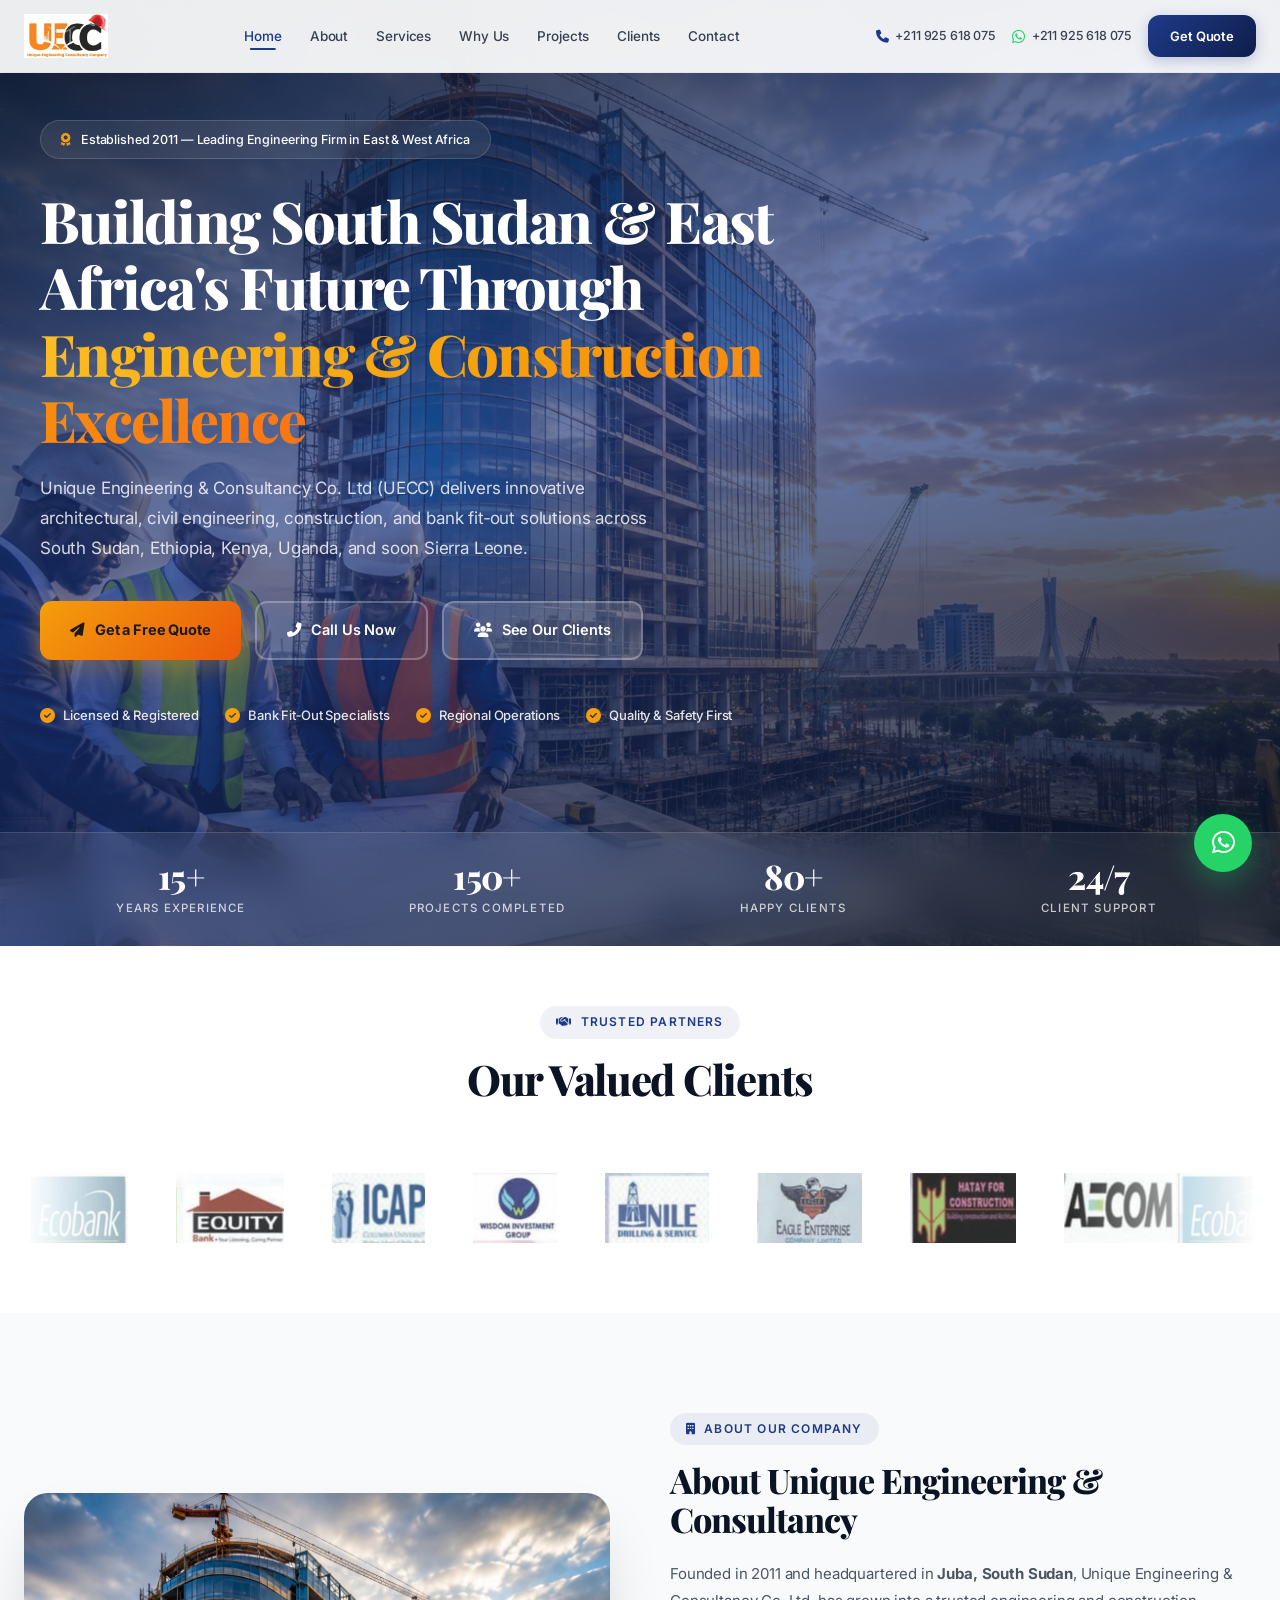
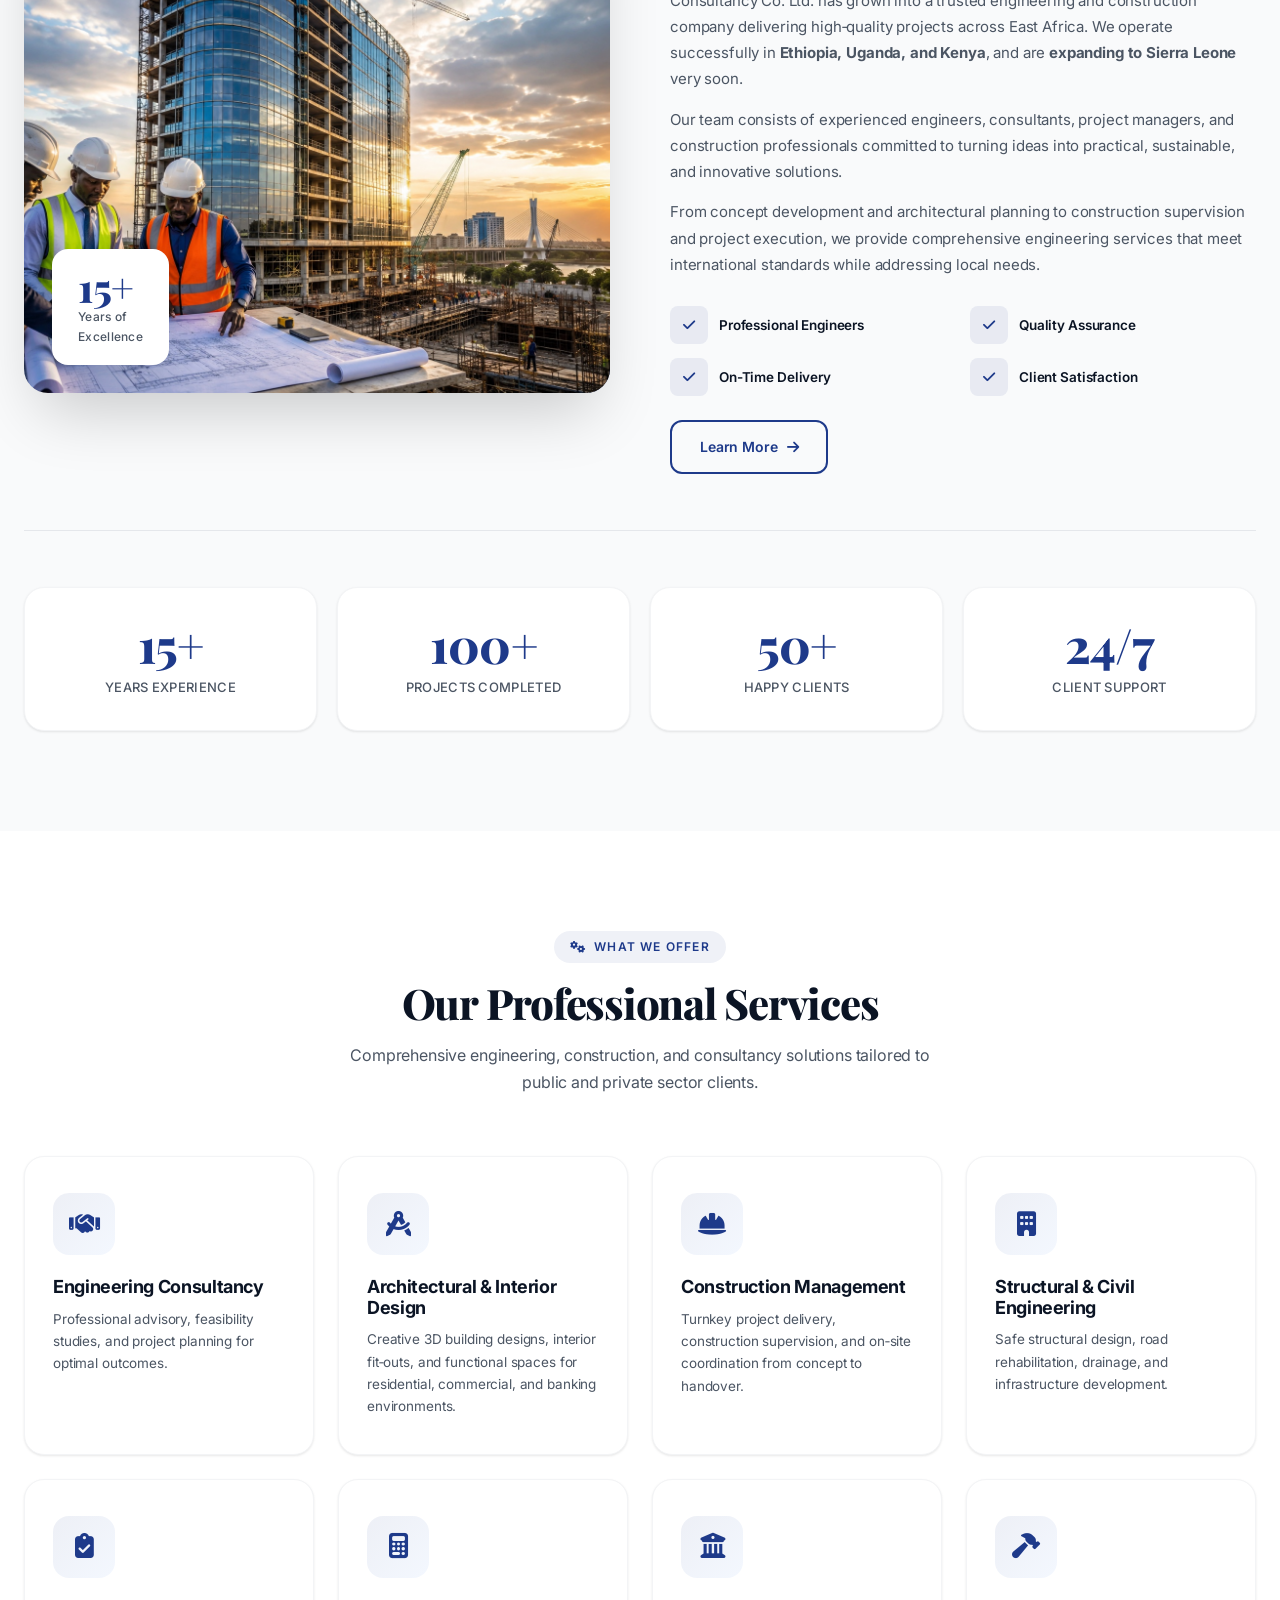
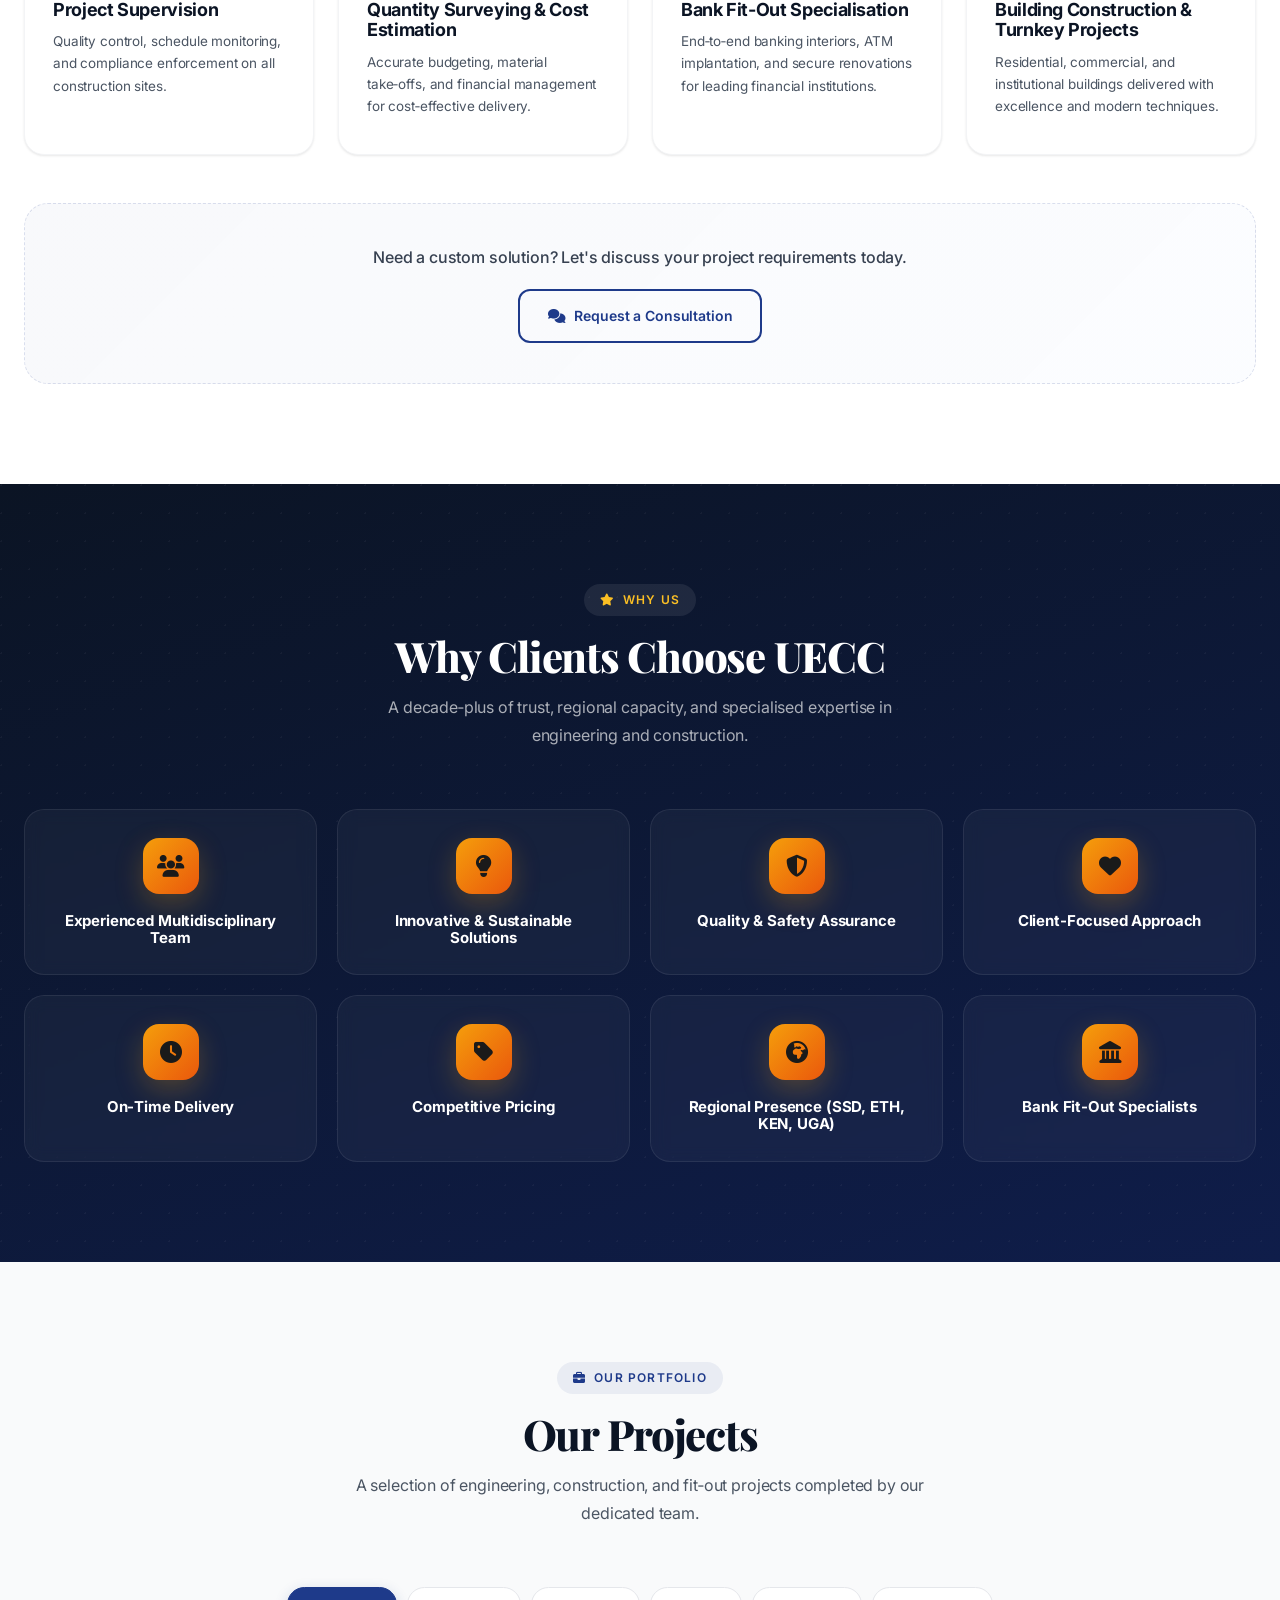
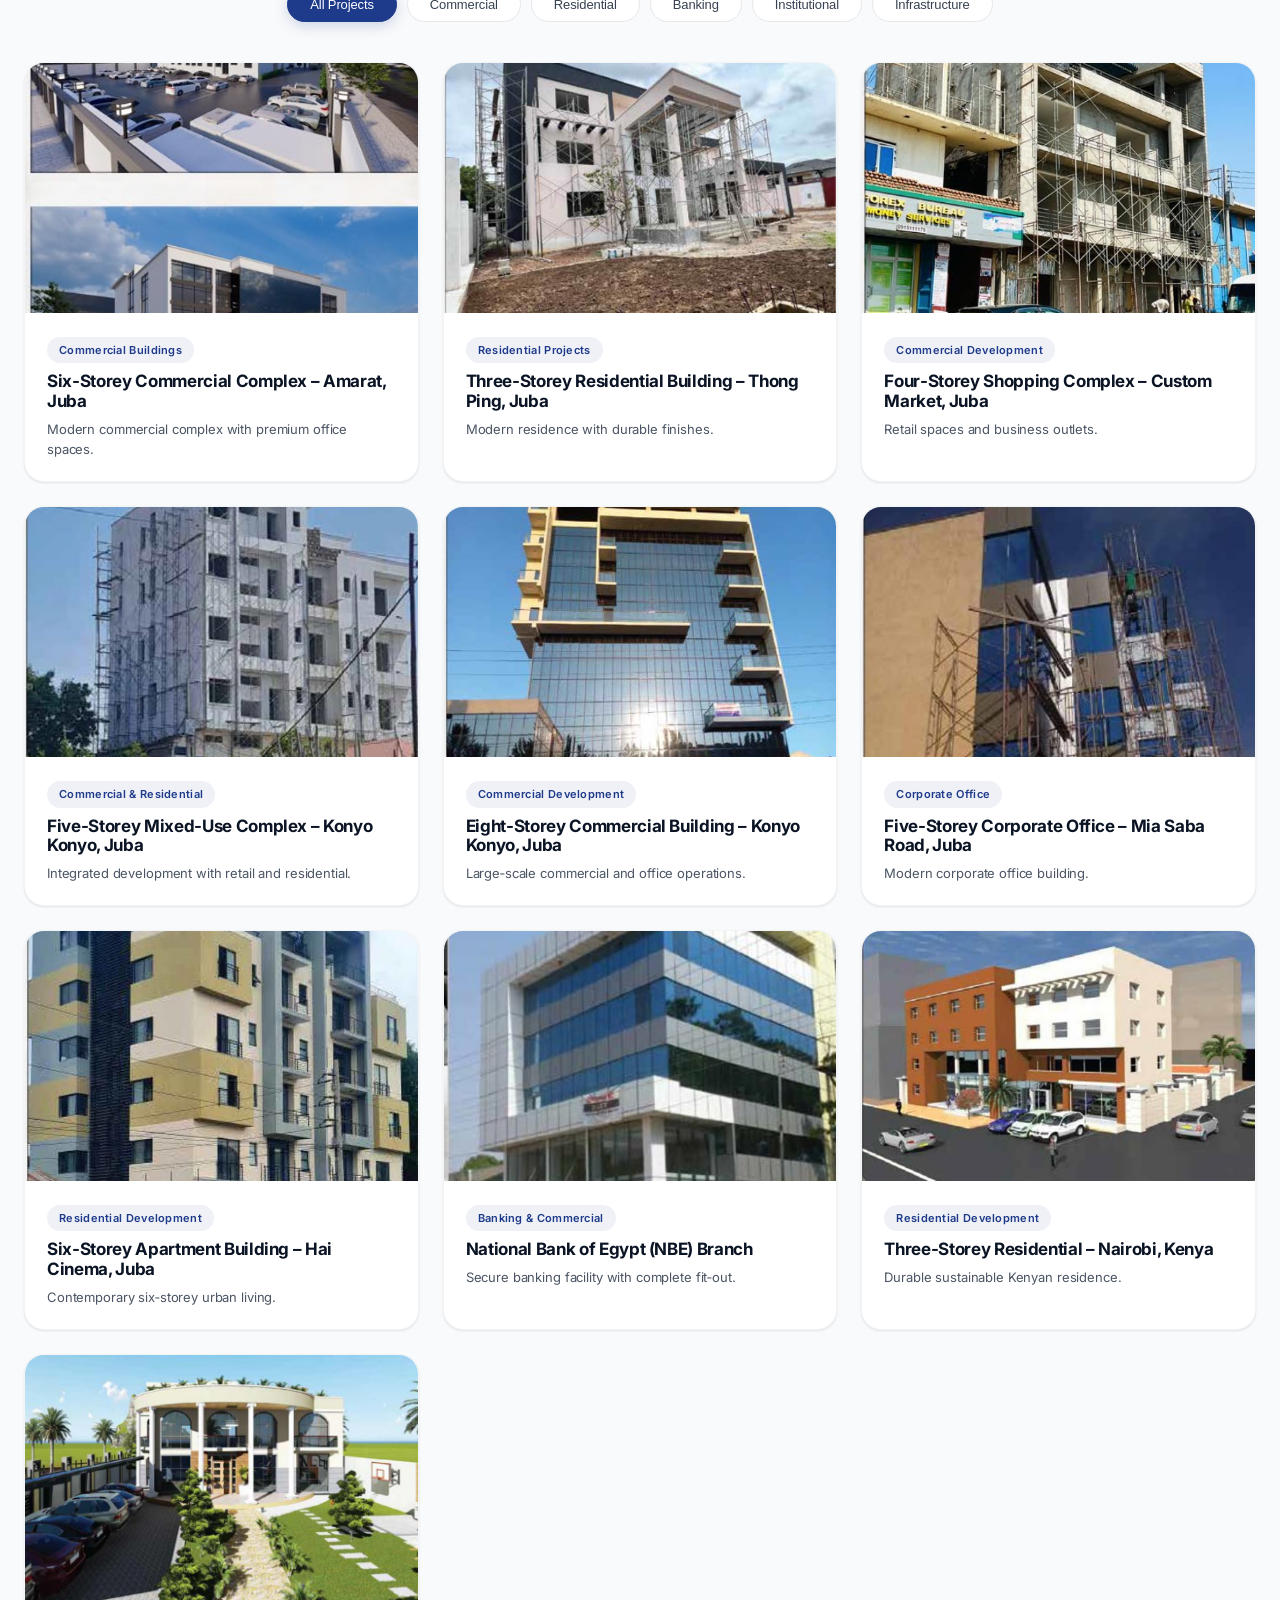
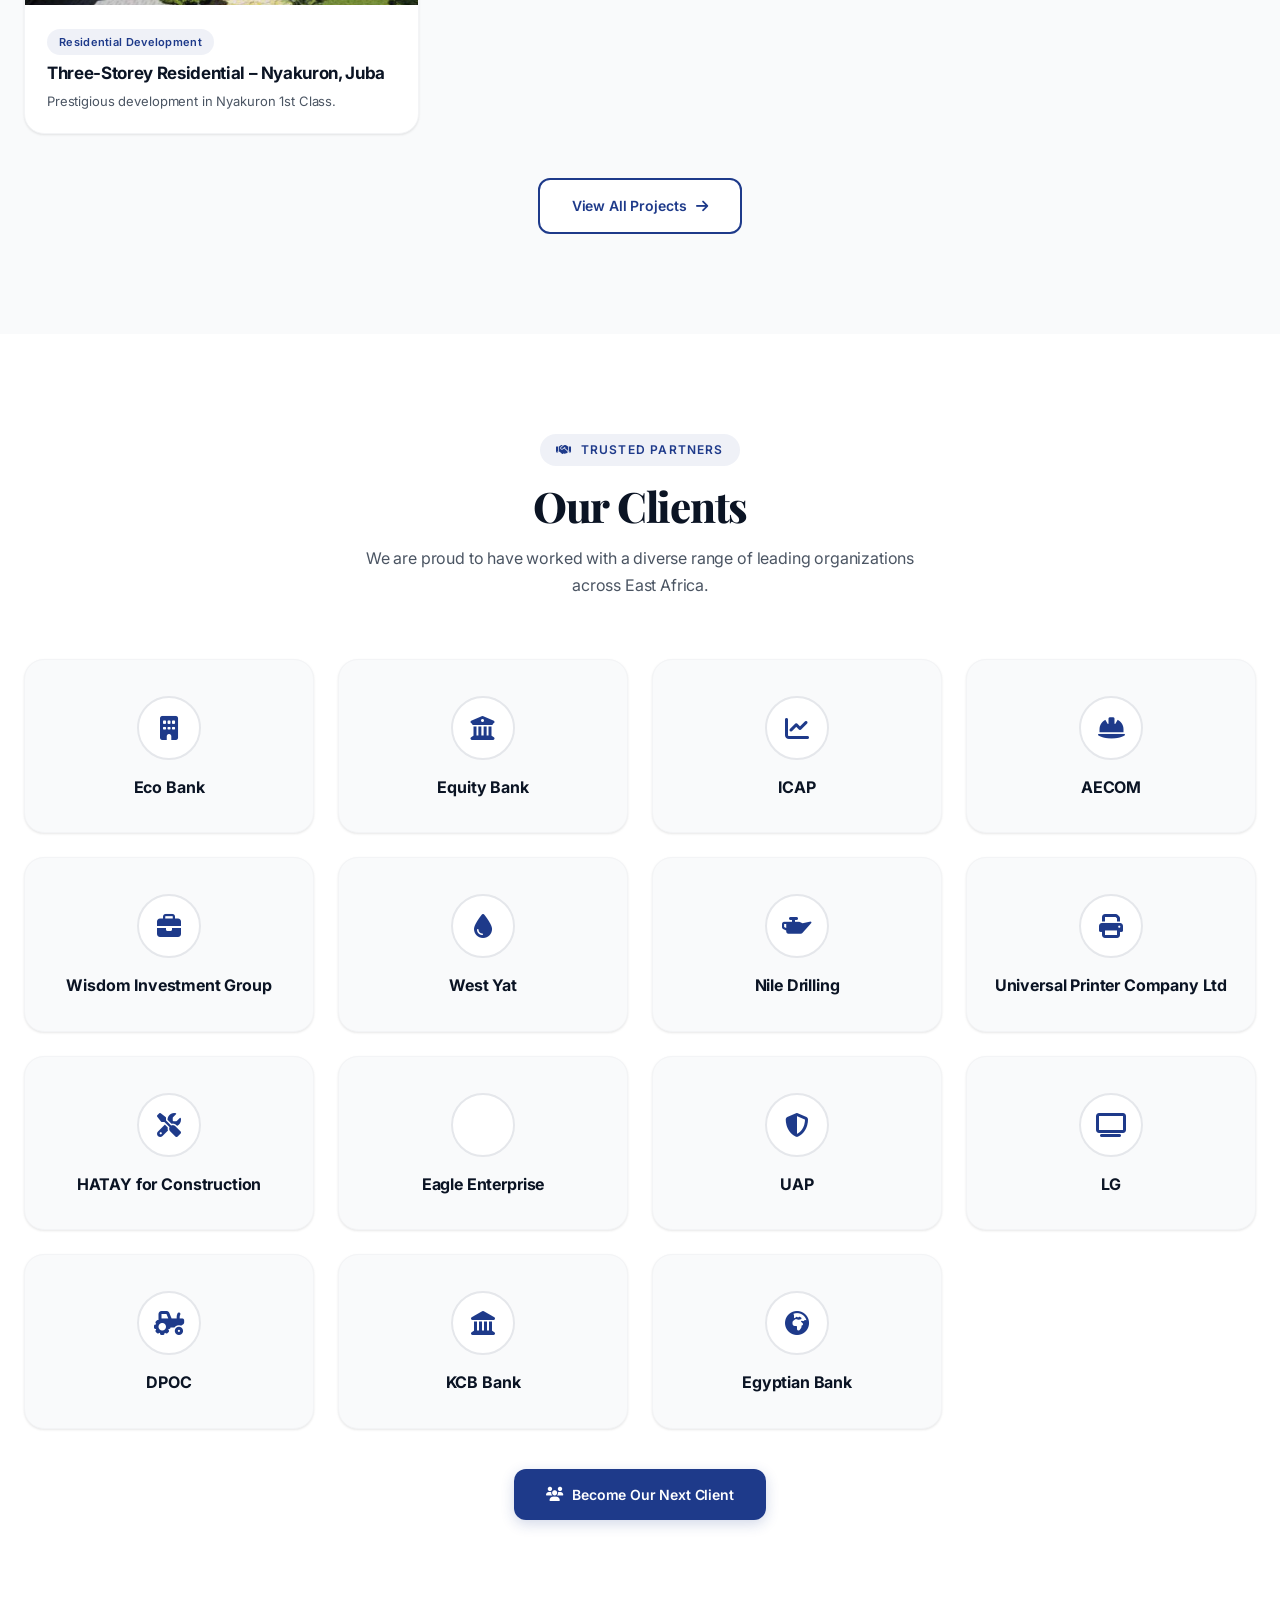
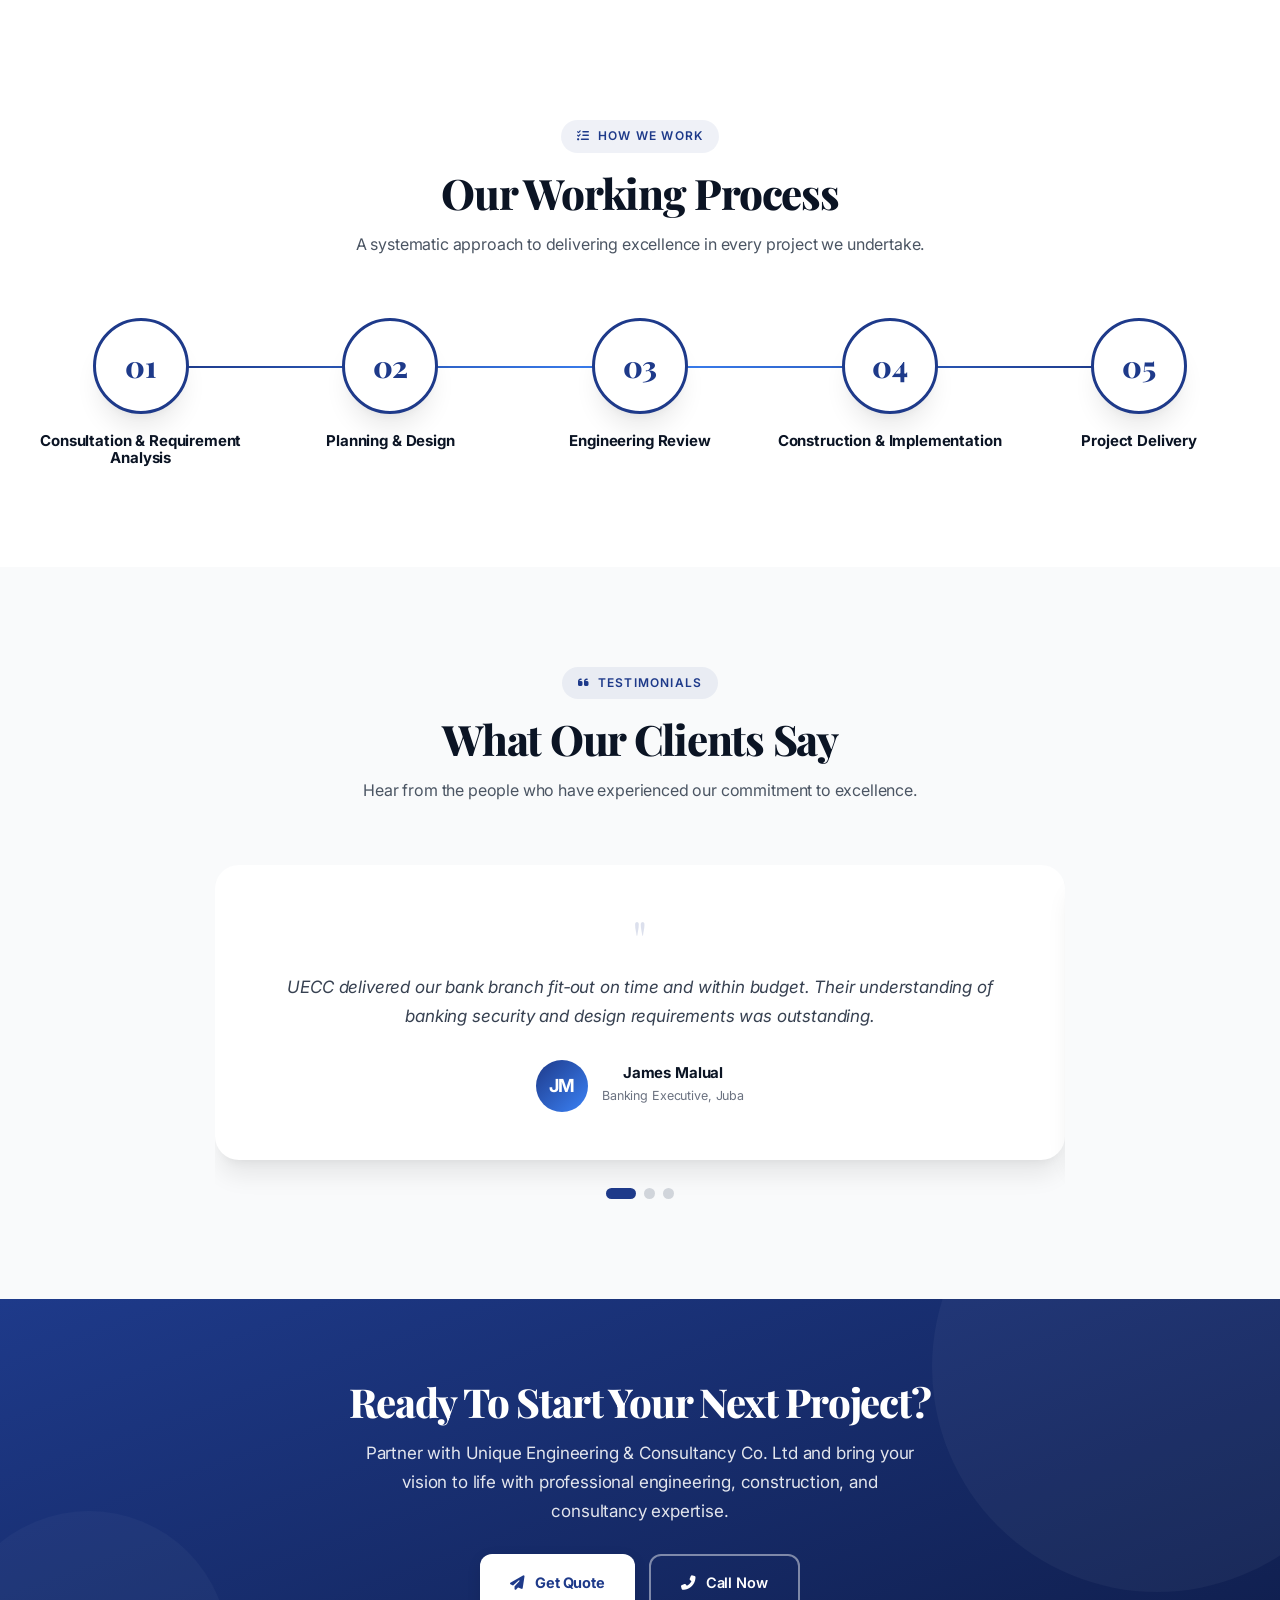
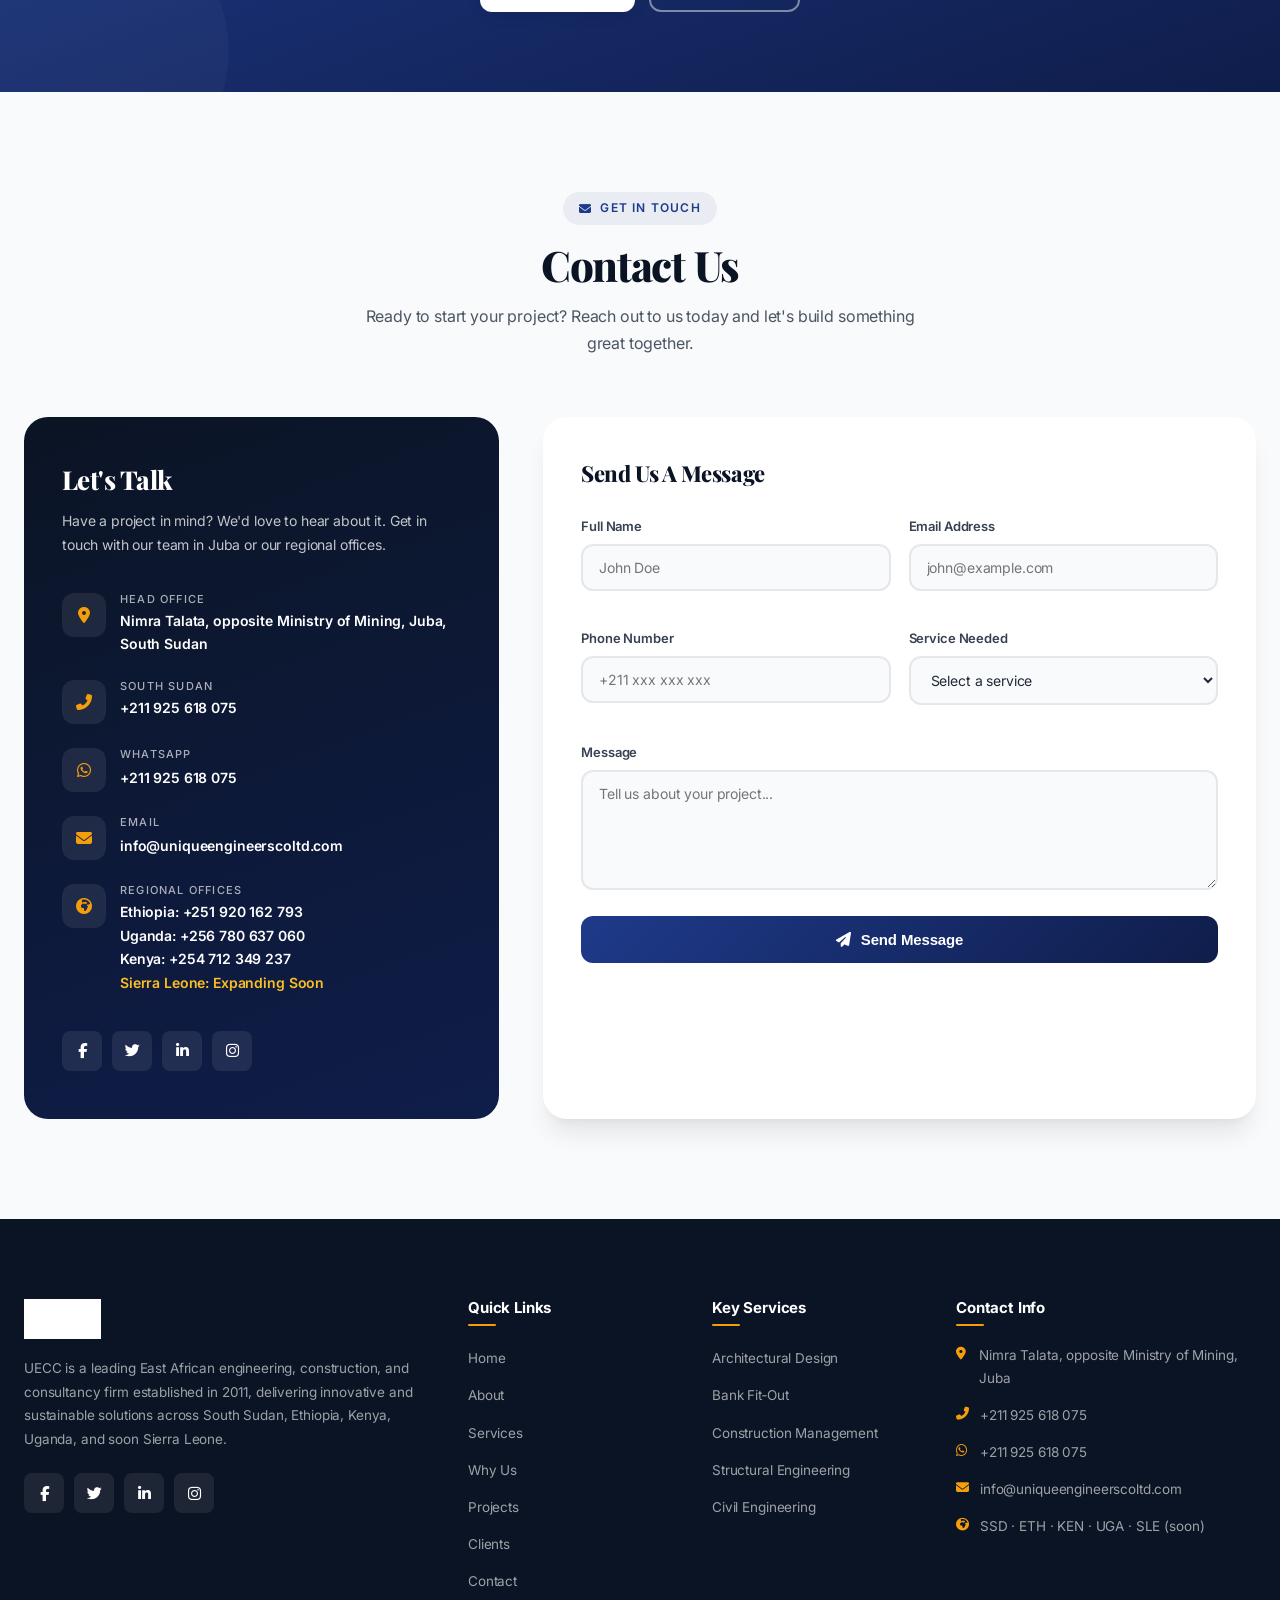
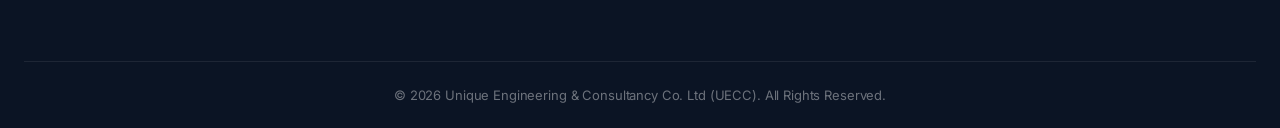
==== commit d334a50e: "Update index.html" ====
--- a/index.html
+++ b/index.html
@@ -418,13 +418,7 @@
         <div class="container">
             <div class="footer-grid">
                 <div class="footer-brand">
-                    <a href="index.html" class="nav-logo">
-                        <div class="logo-icon">UE</div>
-                        <div class="logo-text">
-                            <span class="name">Unique Engineering</span>
-                            <span class="tagline">Consultancy Co. Ltd.</span>
-                        </div>
-                    </a>
+                    <a href="index.html" class="nav-logo"><img src="assets/uniquelogo.jpeg" alt="UECC Logo" class="logo-img"></a>
                     <p>UECC is a leading East African engineering, construction, and consultancy firm established in 2011, delivering innovative and sustainable solutions across South Sudan, Ethiopia, Kenya, Uganda, and soon Sierra Leone.</p>
                     <div class="contact-social" style="margin-top:22px;">
                         <a href="#" class="social-link"><i class="fab fa-facebook-f"></i></a>
--- a/style.css
+++ b/style.css
@@ -694,3 +694,26 @@
         padding: 6px 14px;
     }
 }
+
+
+.logo-text {
+            display: flex;
+            flex-direction: column;
+        }
+
+        .logo-text .name {
+            font-family: 'Playfair Display', serif;
+            font-weight: 700;
+            font-size: 15px;
+            color: var(--navy);
+            line-height: 1.2;
+            letter-spacing: -0.3px;
+        }
+
+        .logo-text .tagline {
+            font-size: 9px;
+            color: var(--gray-500);
+            text-transform: uppercase;
+            letter-spacing: 1.5px;
+            font-weight: 500;
+        }
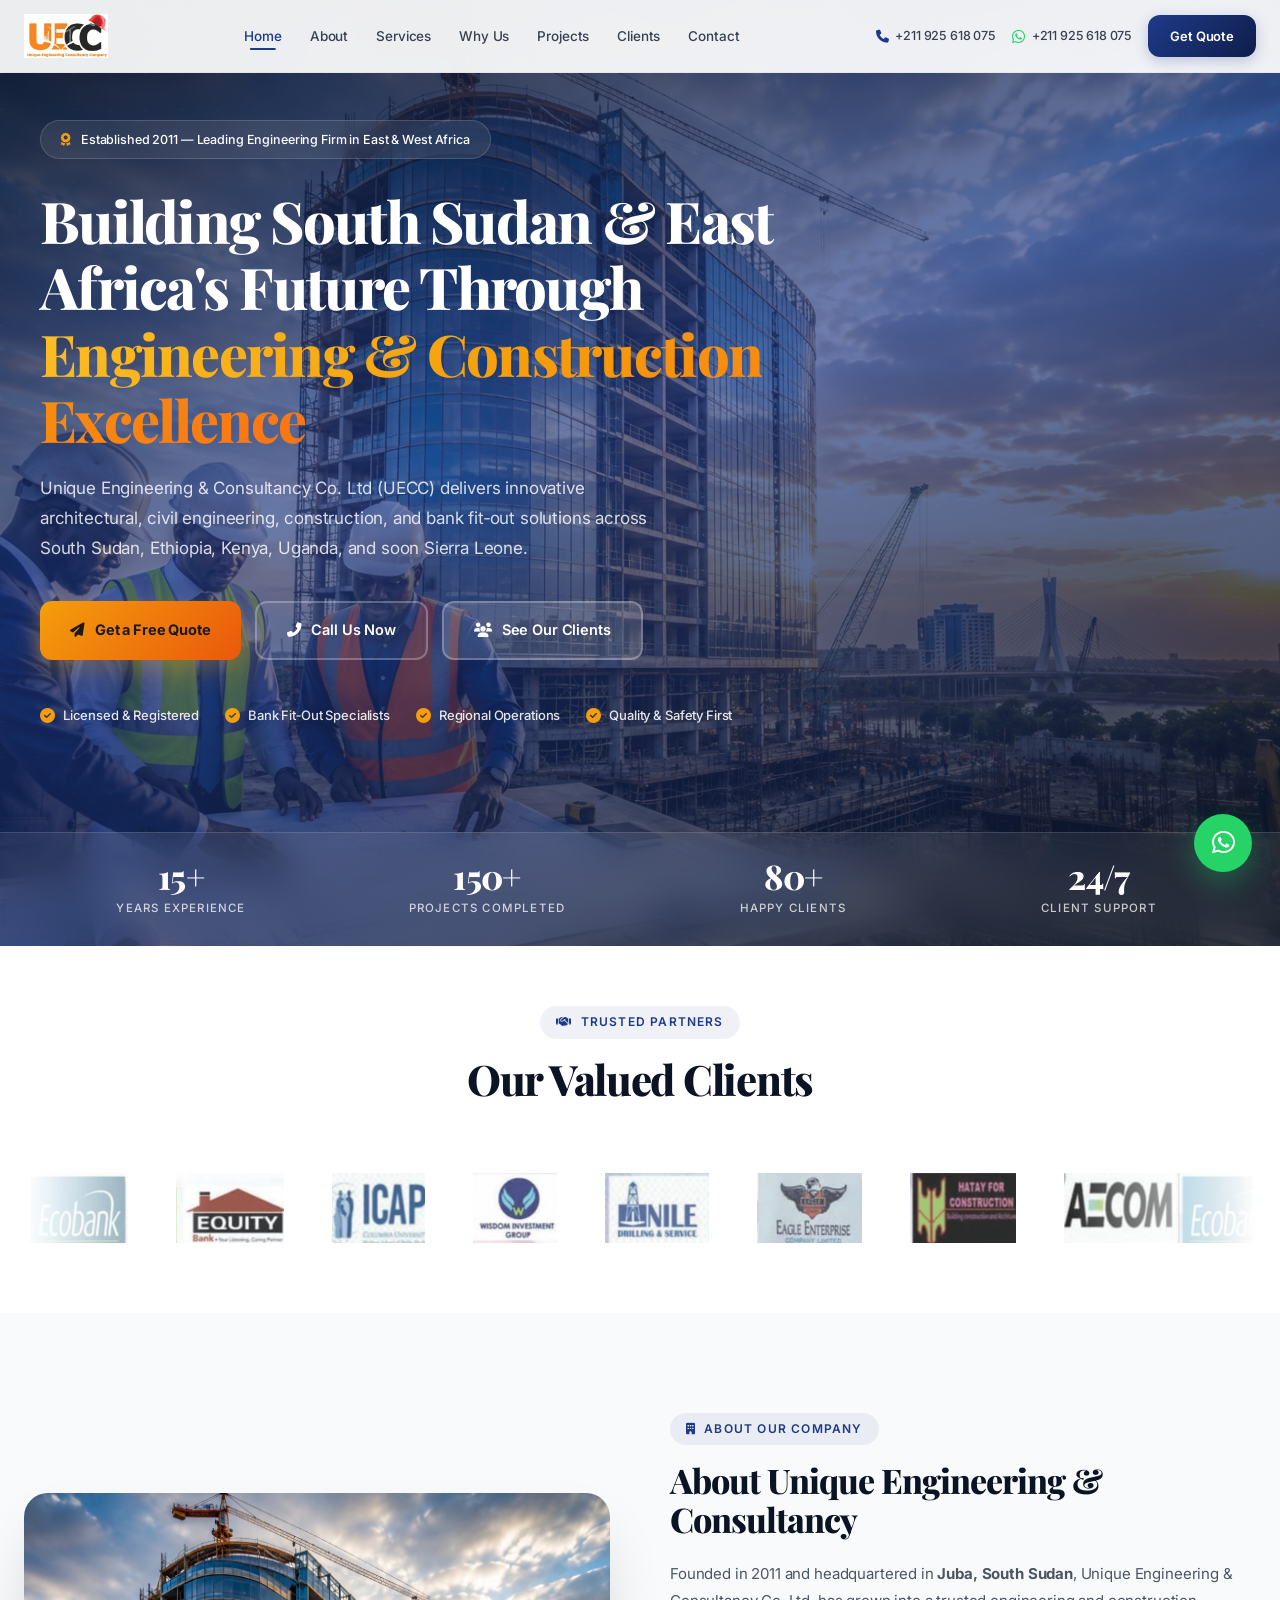
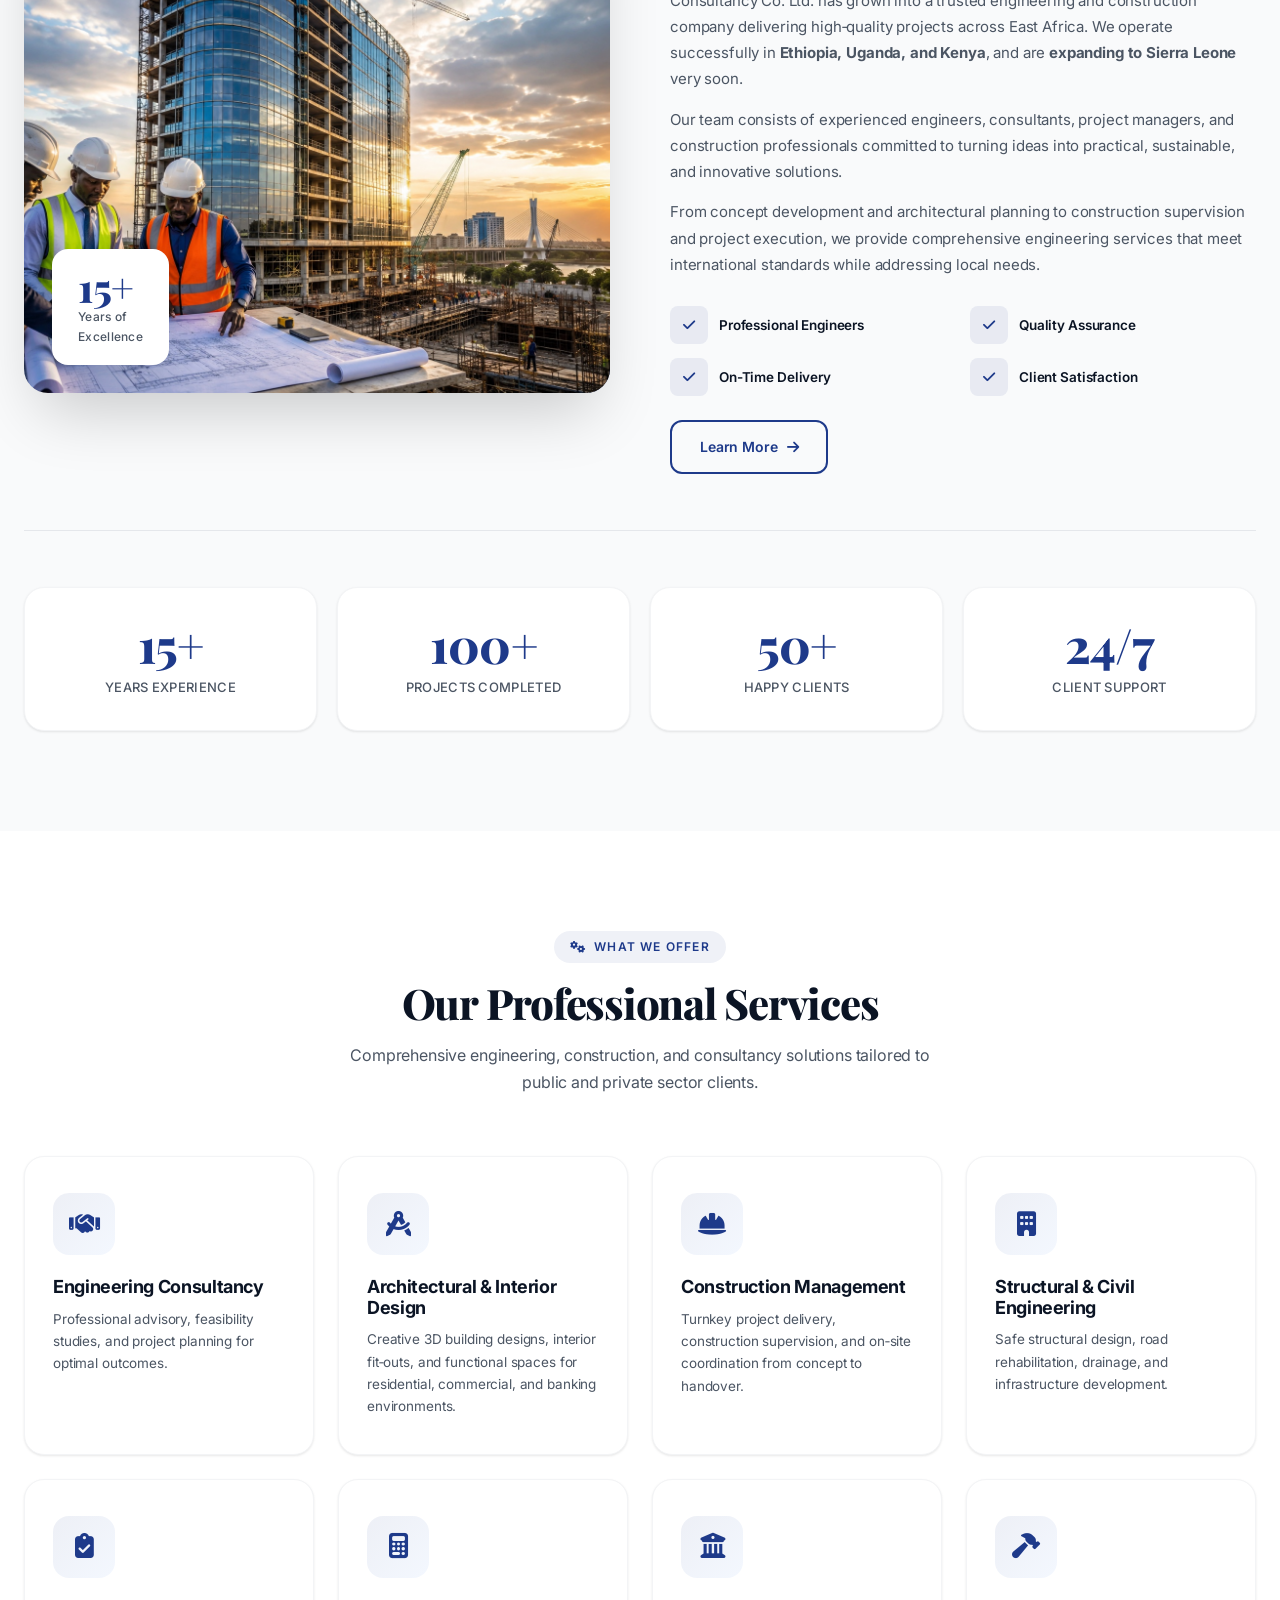
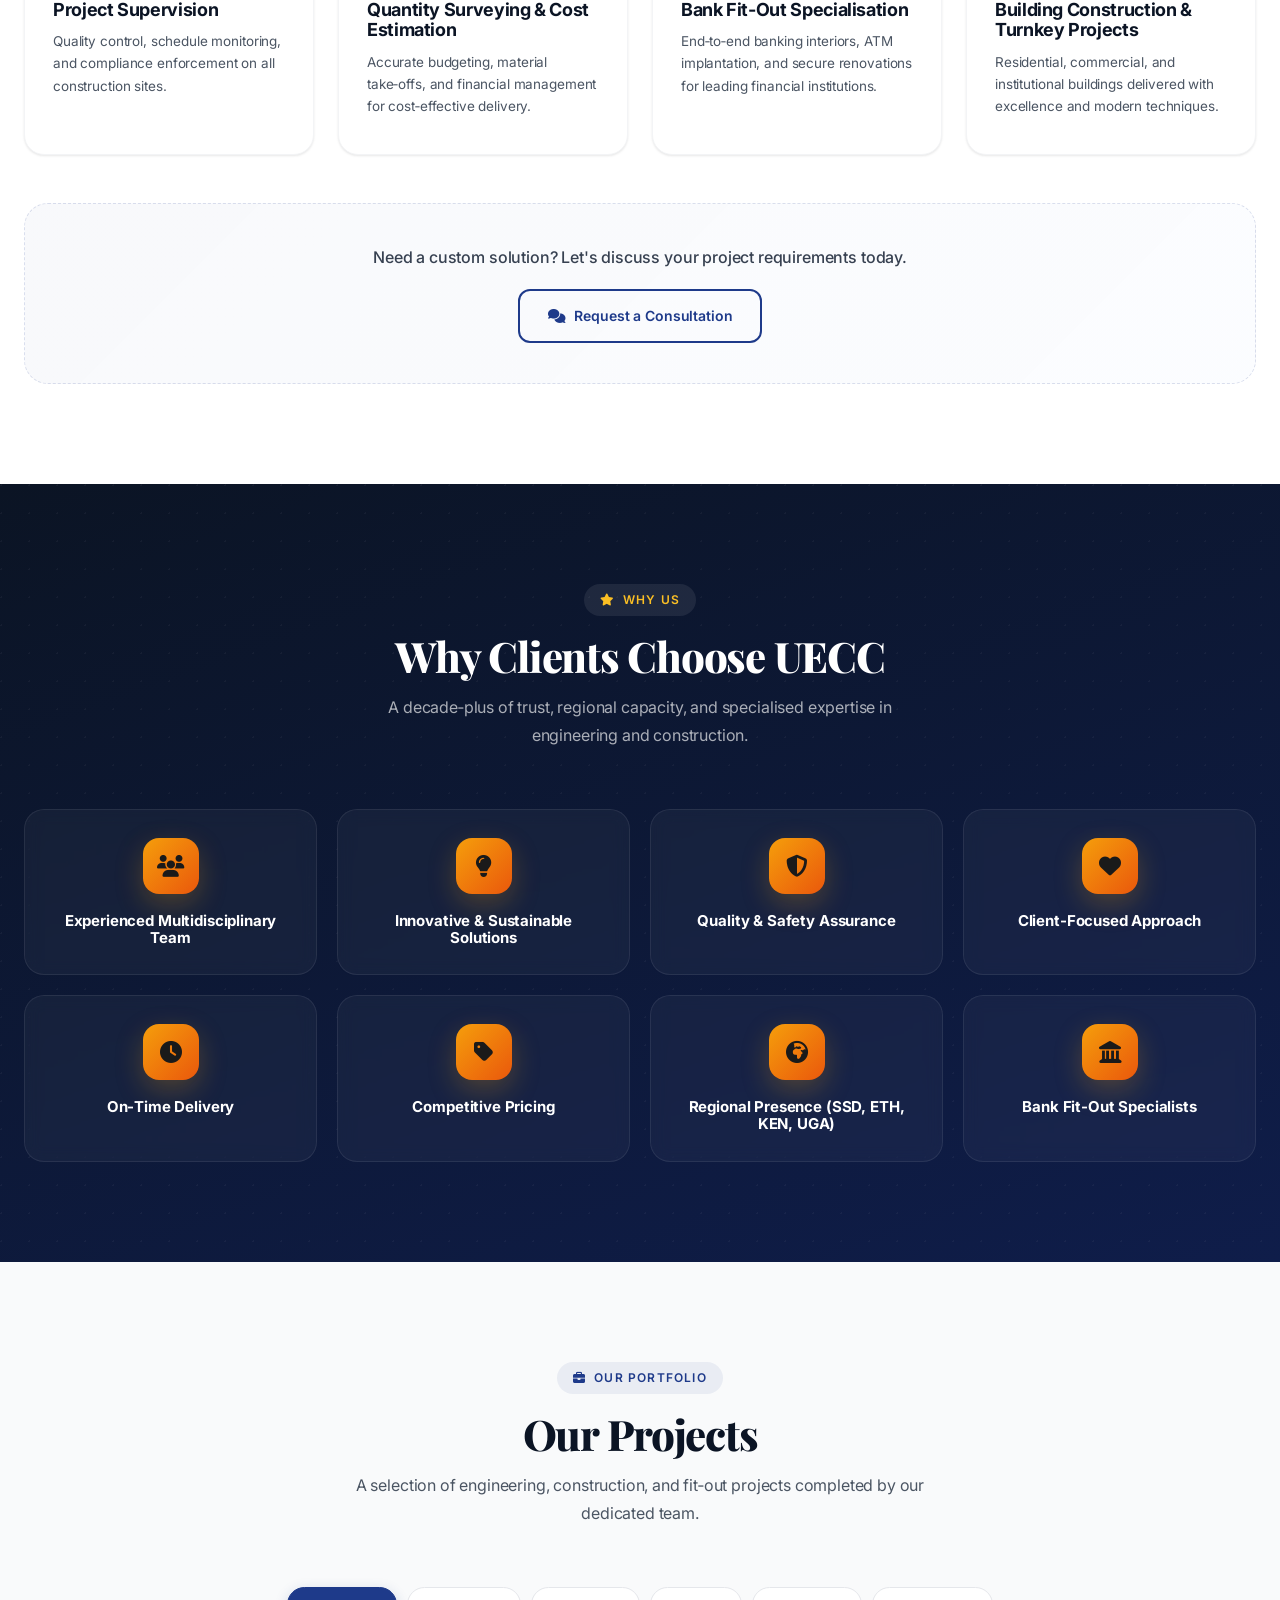
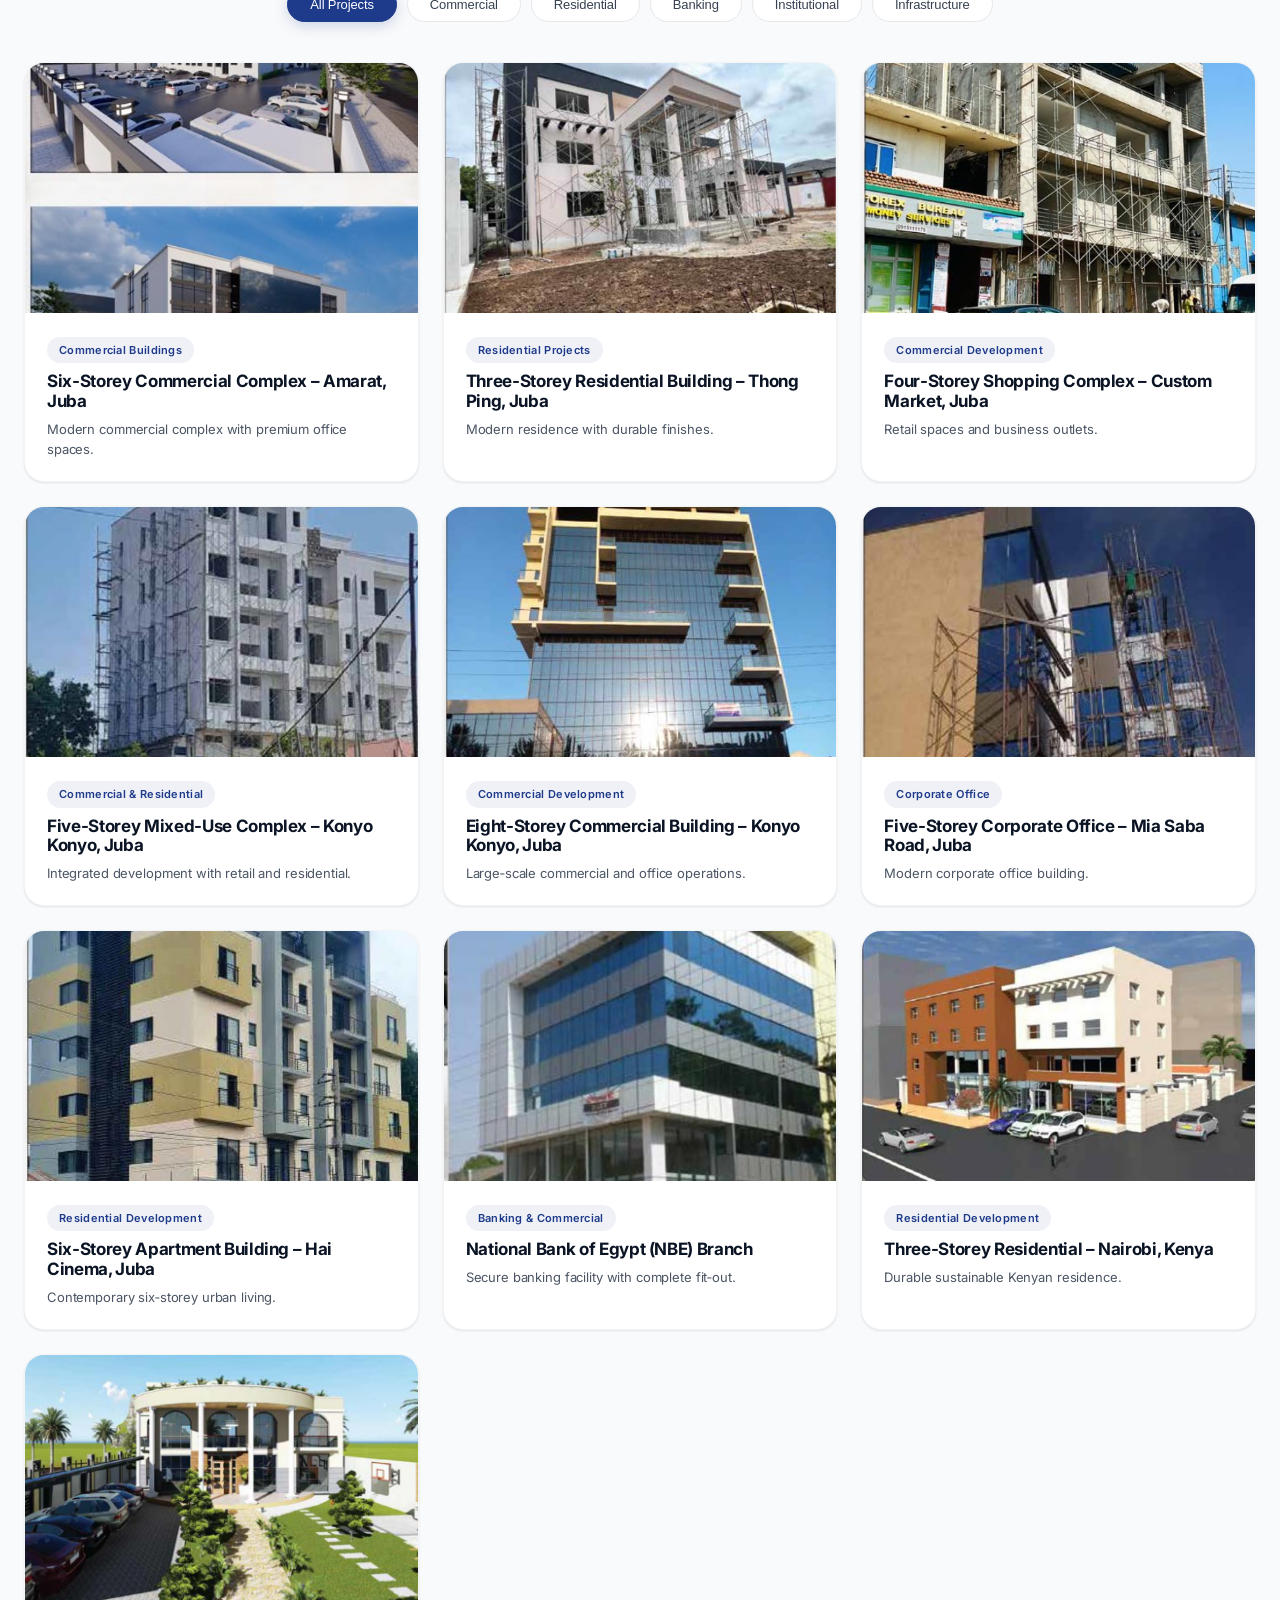
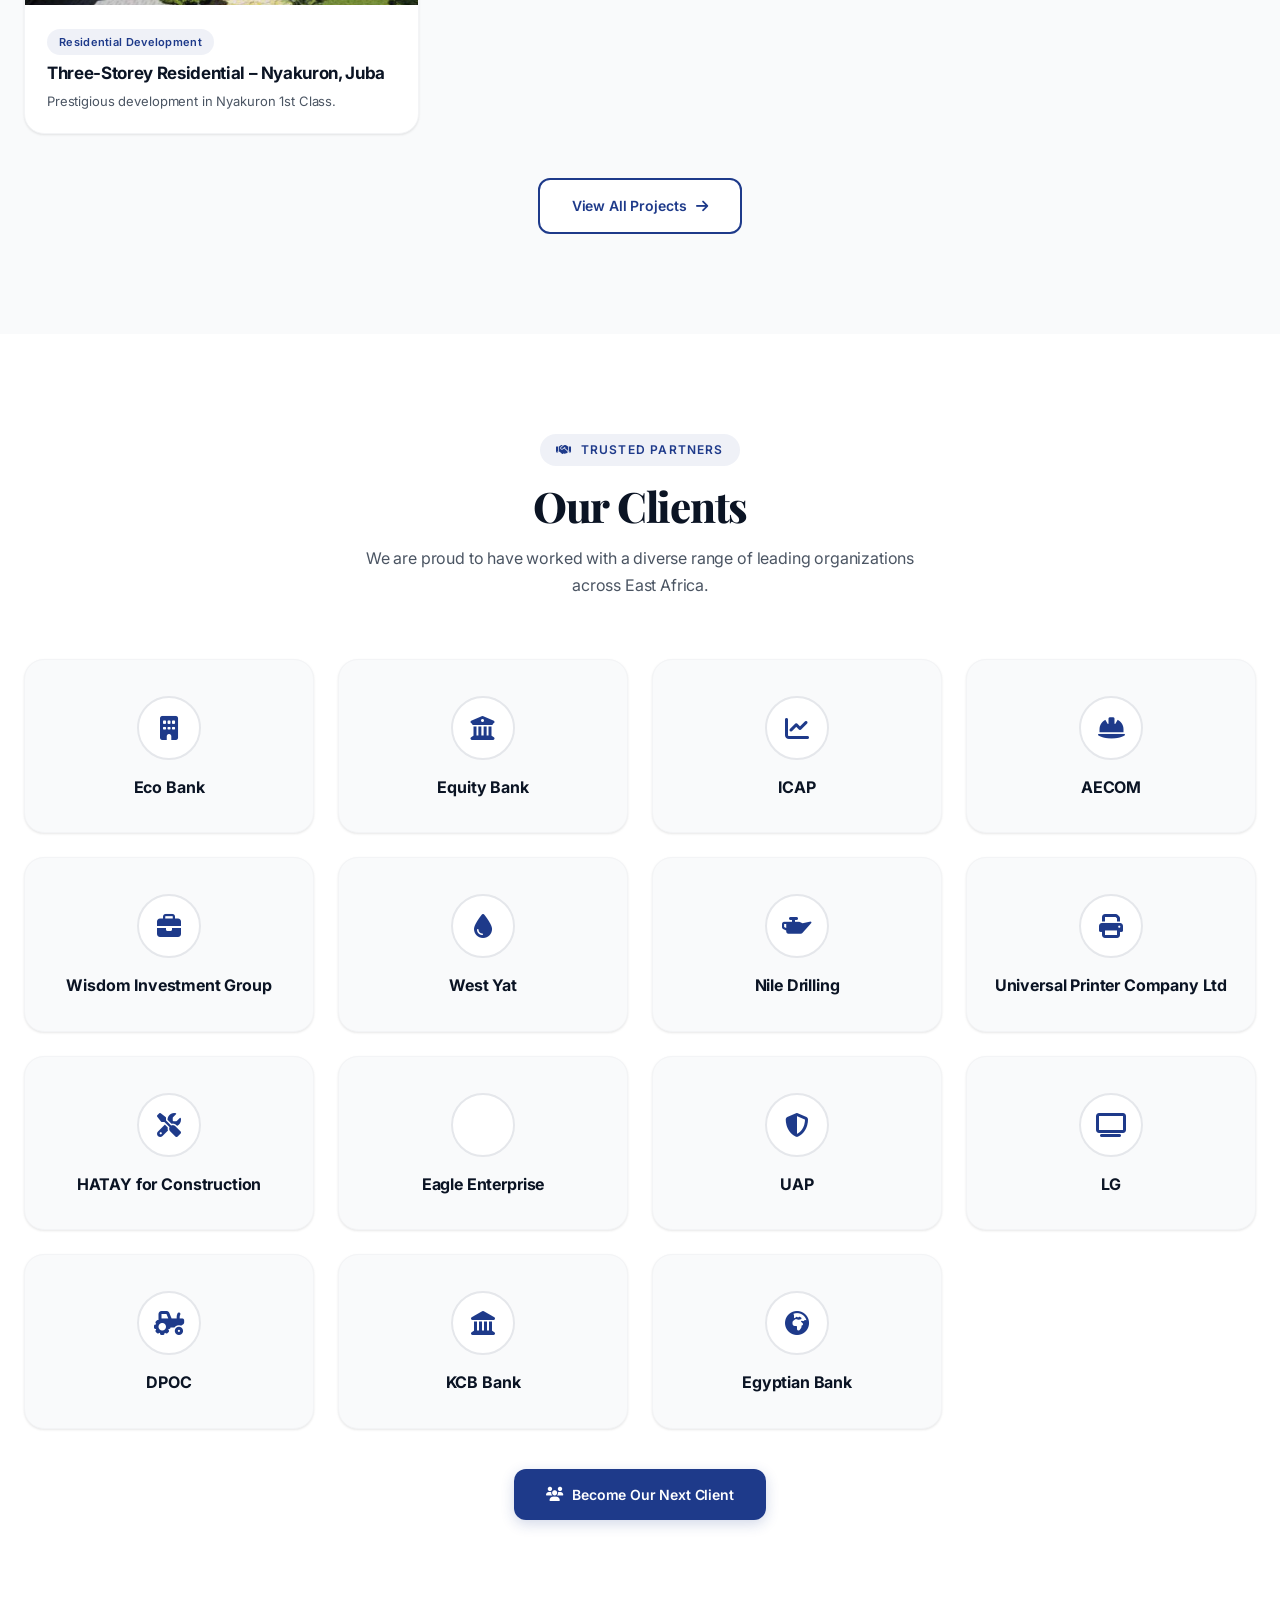
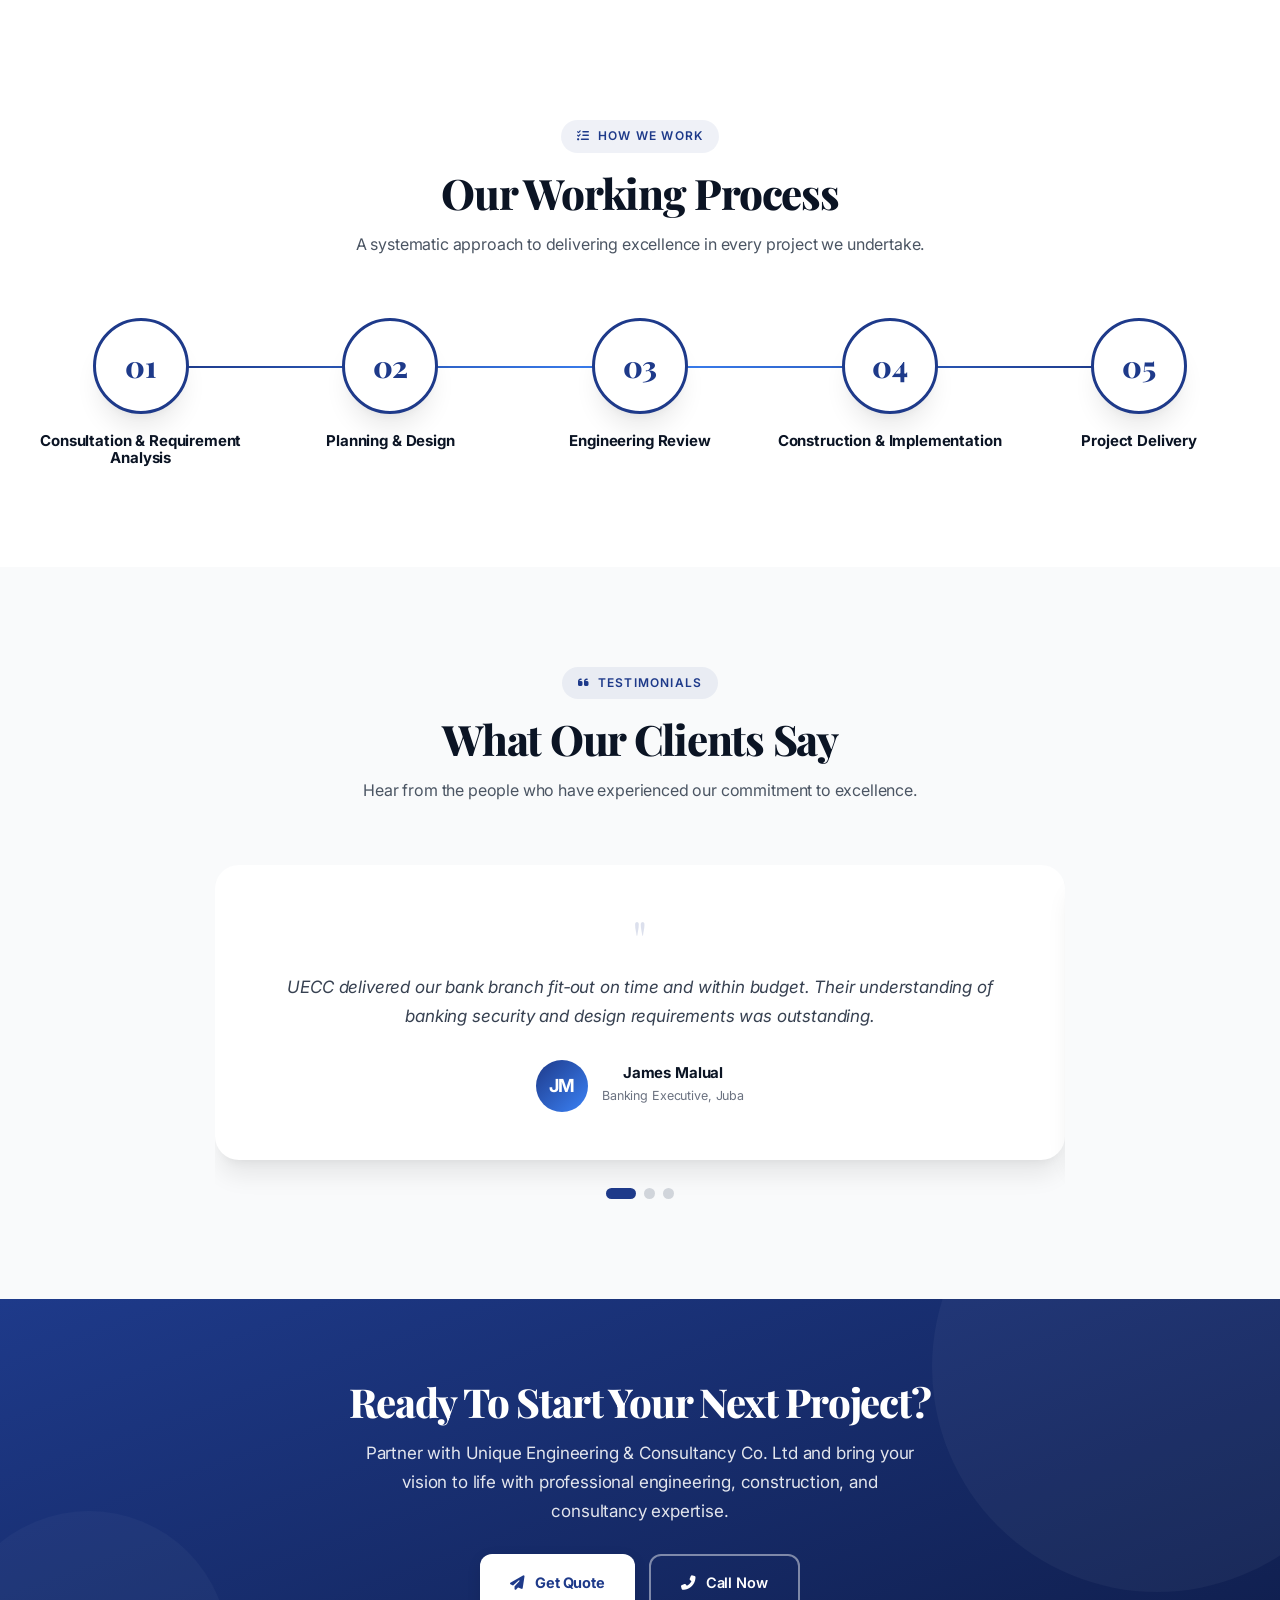
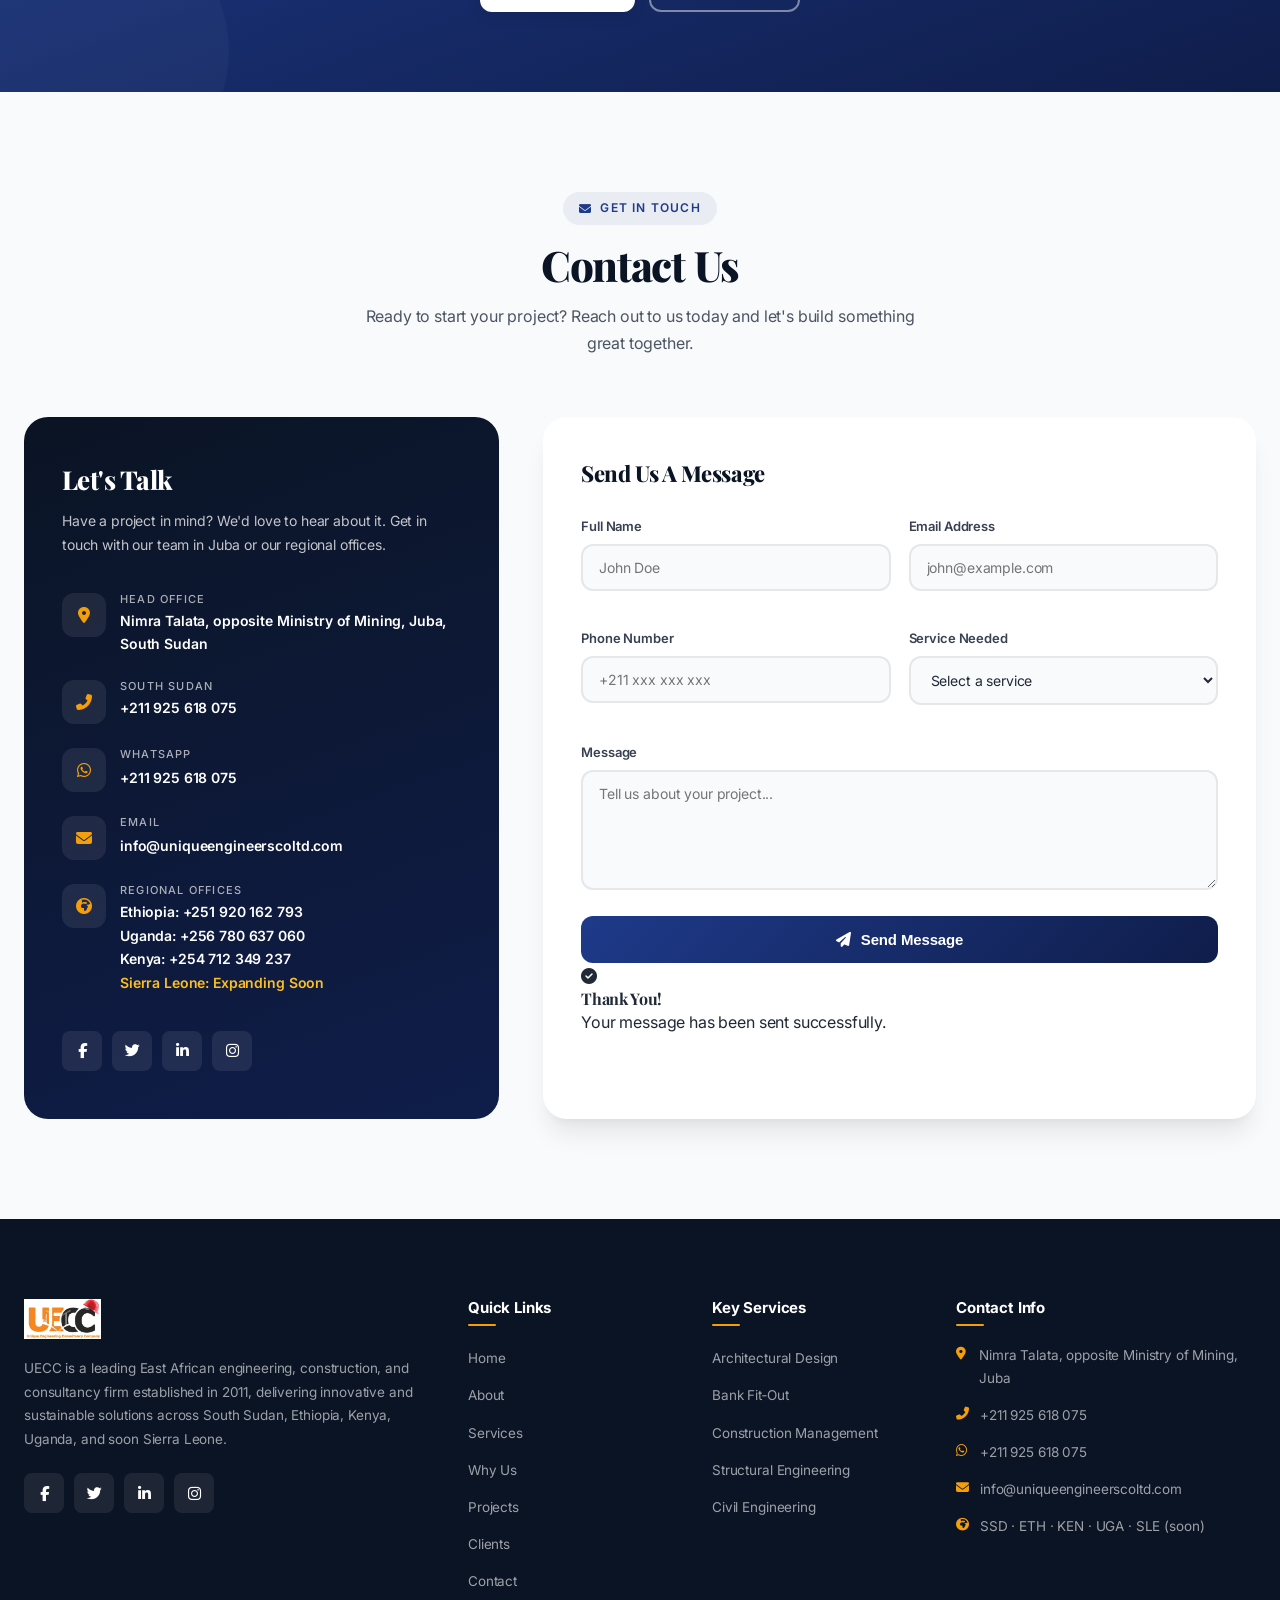
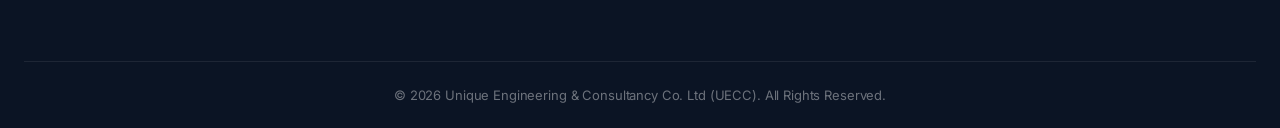
==== commit 840d4726: "Update index.html" ====
--- a/index.html
+++ b/index.html
@@ -395,19 +395,71 @@
                 </div>
             </div>
             <div class="contact-form-wrapper reveal reveal-delay-2">
-                <h3>Send Us A Message</h3>
-                <form id="contactForm">
-                    <div class="form-row">
-                        <div class="form-group"><label>Full Name</label><input type="text" placeholder="John Doe" required></div>
-                        <div class="form-group"><label>Email Address</label><input type="email" placeholder="john@example.com" required></div>
-                    </div>
-                    <div class="form-row">
-                        <div class="form-group"><label>Phone Number</label><input type="tel" placeholder="+211 xxx xxx xxx" required></div>
-                        <div class="form-group"><label>Service Needed</label><select required><option value="">Select a service</option><option>Engineering Consultancy</option><option>Architectural & Interior Design</option><option>Construction Management</option><option>Structural & Civil Engineering</option><option>Project Supervision</option><option>Quantity Surveying</option><option>Bank Fit‑Out</option><option>Building Construction</option></select></div>
-                    </div>
-                    <div class="form-group"><label>Message</label><textarea placeholder="Tell us about your project..." required></textarea></div>
-                    <button type="submit" class="btn-submit"><i class="fas fa-paper-plane"></i> Send Message</button>
-                </form>
+    <h3>Send Us A Message</h3>
+
+    <form id="contactForm" name="contact" method="POST" data-netlify="true">
+        <input type="hidden" name="form-name" value="contact">
+
+        <div class="form-row">
+            <div class="form-group">
+                <label>Full Name</label>
+                <input type="text" name="name" placeholder="John Doe" required>
+            </div>
+
+            <div class="form-group">
+                <label>Email Address</label>
+                <input type="email" name="email" placeholder="john@example.com" required>
+            </div>
+        </div>
+
+        <div class="form-row">
+            <div class="form-group">
+                <label>Phone Number</label>
+                <input type="tel" name="phone" placeholder="+211 xxx xxx xxx" required>
+            </div>
+
+            <div class="form-group">
+                <label>Service Needed</label>
+                <select name="service" required>
+                    <option value="">Select a service</option>
+                    <option>Engineering Consultancy</option>
+                    <option>Architectural & Interior Design</option>
+                    <option>Construction Management</option>
+                    <option>Structural & Civil Engineering</option>
+                    <option>Project Supervision</option>
+                    <option>Quantity Surveying</option>
+                    <option>Bank Fit-Out</option>
+                    <option>Building Construction</option>
+                </select>
+            </div>
+        </div>
+
+        <div class="form-group">
+            <label>Message</label>
+            <textarea name="message" placeholder="Tell us about your project..." required></textarea>
+        </div>
+
+        <button type="submit" class="btn-submit">
+            <i class="fas fa-paper-plane"></i>
+            Send Message
+        </button>
+    </form>
+
+    <div id="successPopup" class="success-popup">
+        <i class="fas fa-check-circle"></i>
+        <h4>Thank You!</h4>
+        <p>Your message has been sent successfully.</p>
+    </div>
+</div>
+
+<!-- Hidden Netlify Form -->
+<form name="contact" netlify hidden>
+    <input type="text" name="name">
+    <input type="email" name="email">
+    <input type="tel" name="phone">
+    <input type="text" name="service">
+    <textarea name="message"></textarea>
+</form>
             </div>
         </div>
     </div>
--- a/style.css
+++ b/style.css
@@ -427,7 +427,11 @@
 /* ===== FOOTER ===== */
 footer { background: var(--navy); color: white; padding: 80px 0 0; }
 .footer-grid { display: grid; grid-template-columns: 2fr 1fr 1fr 1.5fr; gap: 44px; padding-bottom: 56px; border-bottom: 1px solid rgba(255,255,255,0.08); }
-.footer-brand .logo-img { height: 40px; filter: brightness(0) invert(1); }
+.footer-brand .logo-img {
+    height: 40px;
+    width: auto;
+    filter: none;
+}
 .footer-brand p { color: rgba(255,255,255,0.6); margin-top: 18px; font-size: 13.5px; line-height: 1.75; letter-spacing: -0.01em; }
 .footer-col h4 { font-size: 15px; font-family: 'Inter', sans-serif; font-weight: 700; margin-bottom: 18px; position: relative; padding-bottom: 10px; letter-spacing: -0.01em; }
 .footer-col h4::after { content: ''; position: absolute; bottom: 0; left: 0; width: 28px; height: 2px; background: var(--accent); border-radius: 2px; }
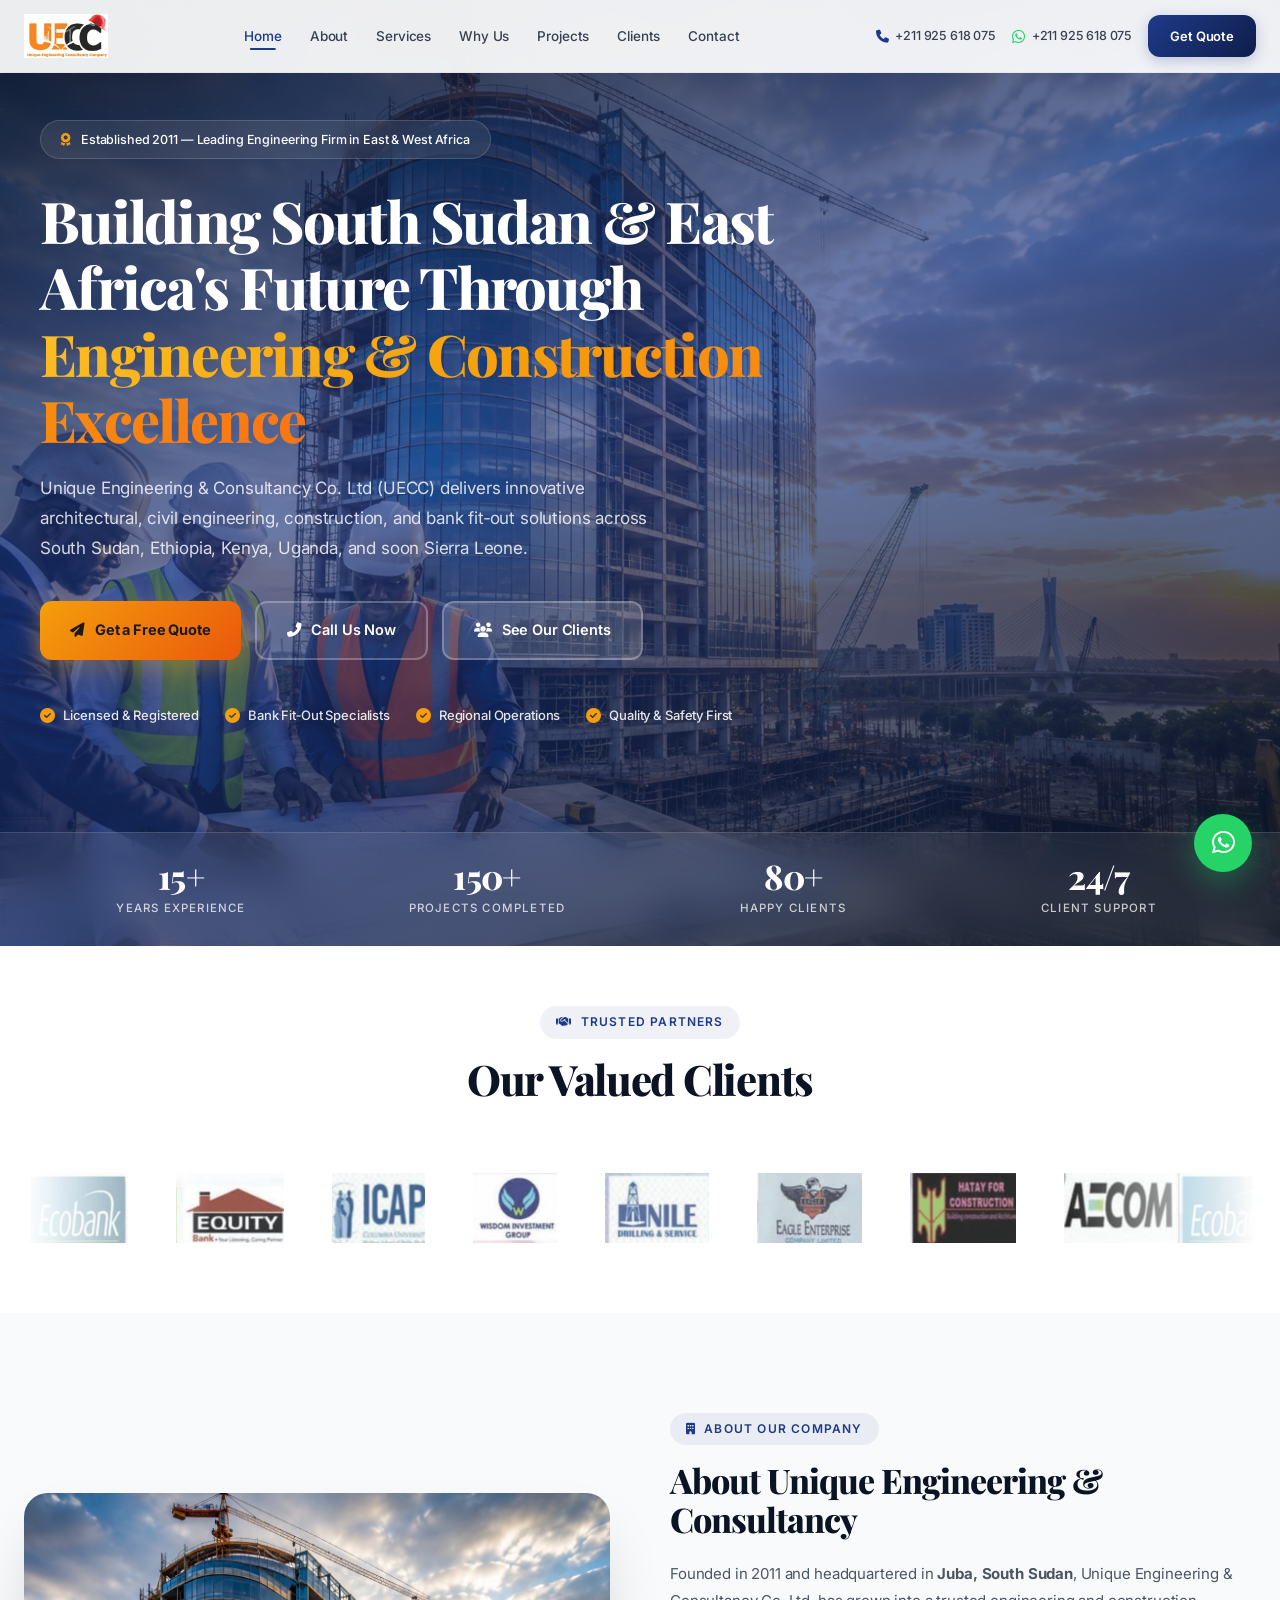
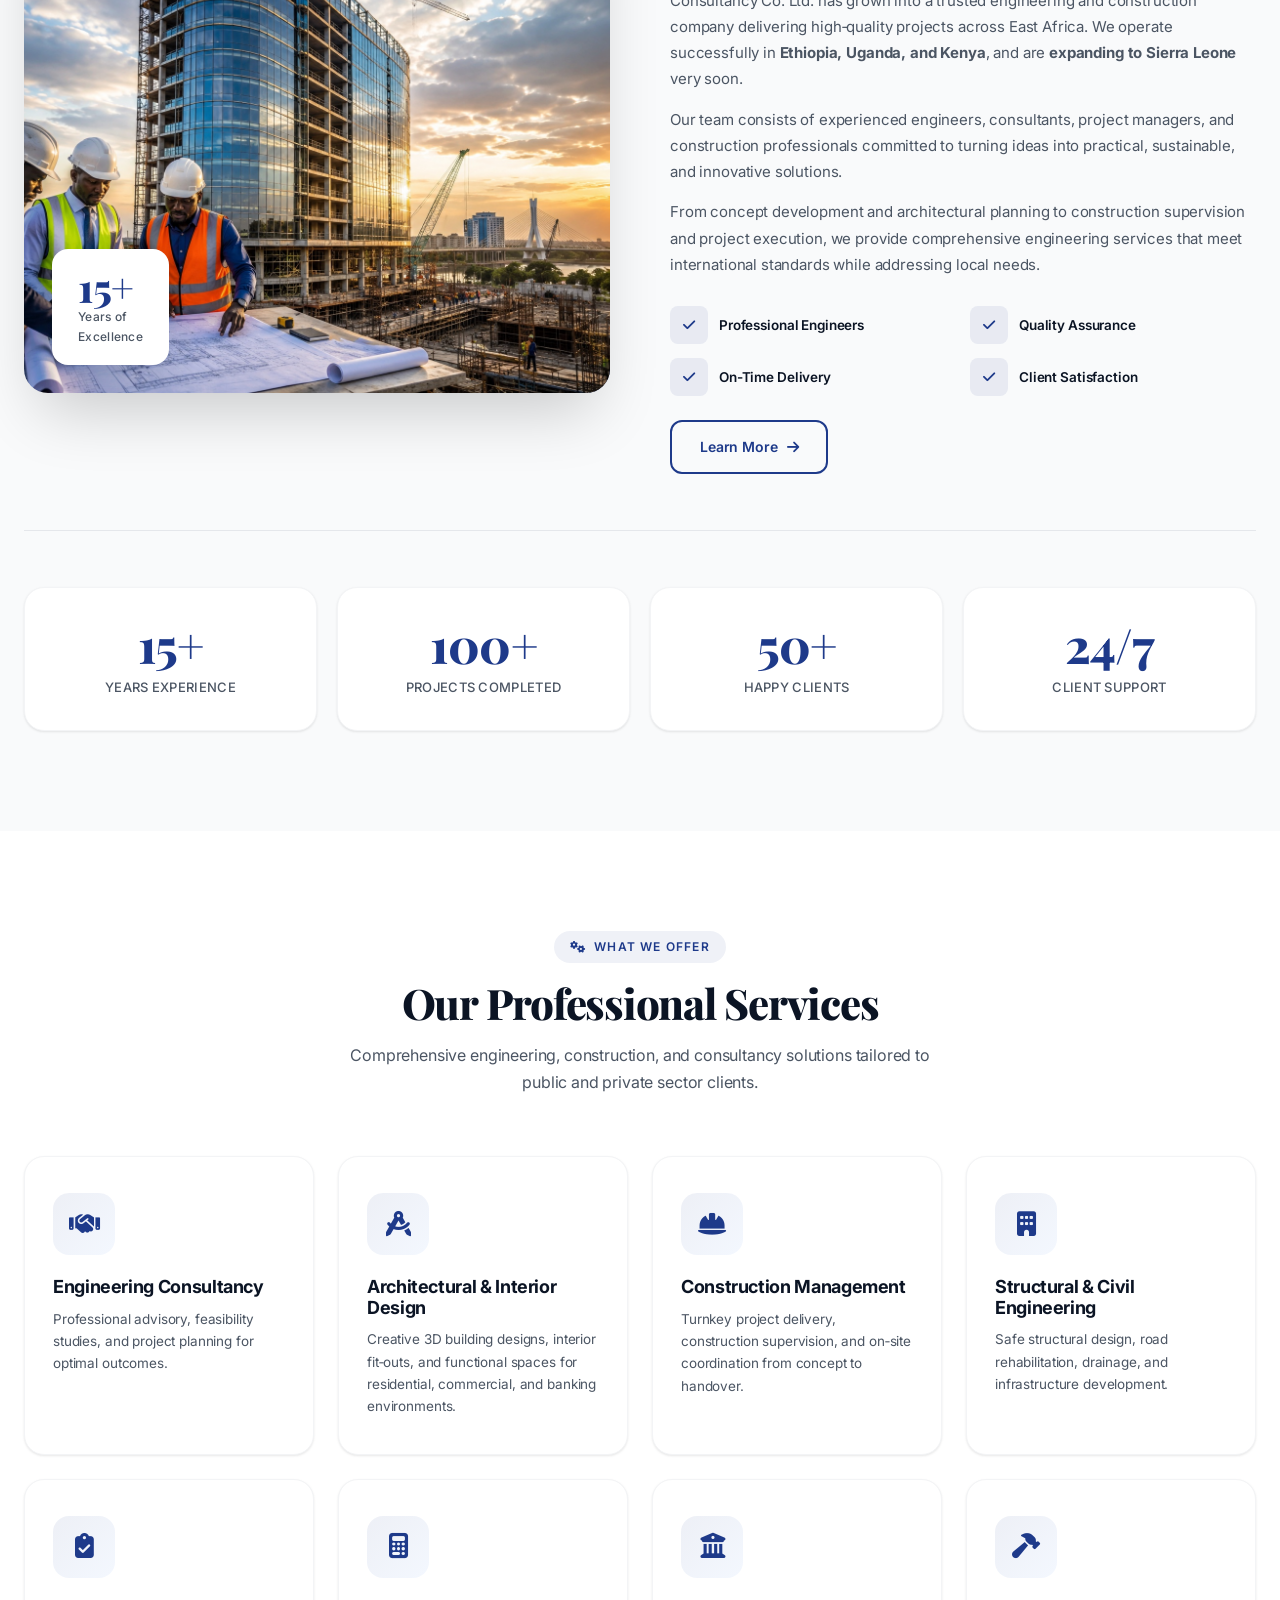
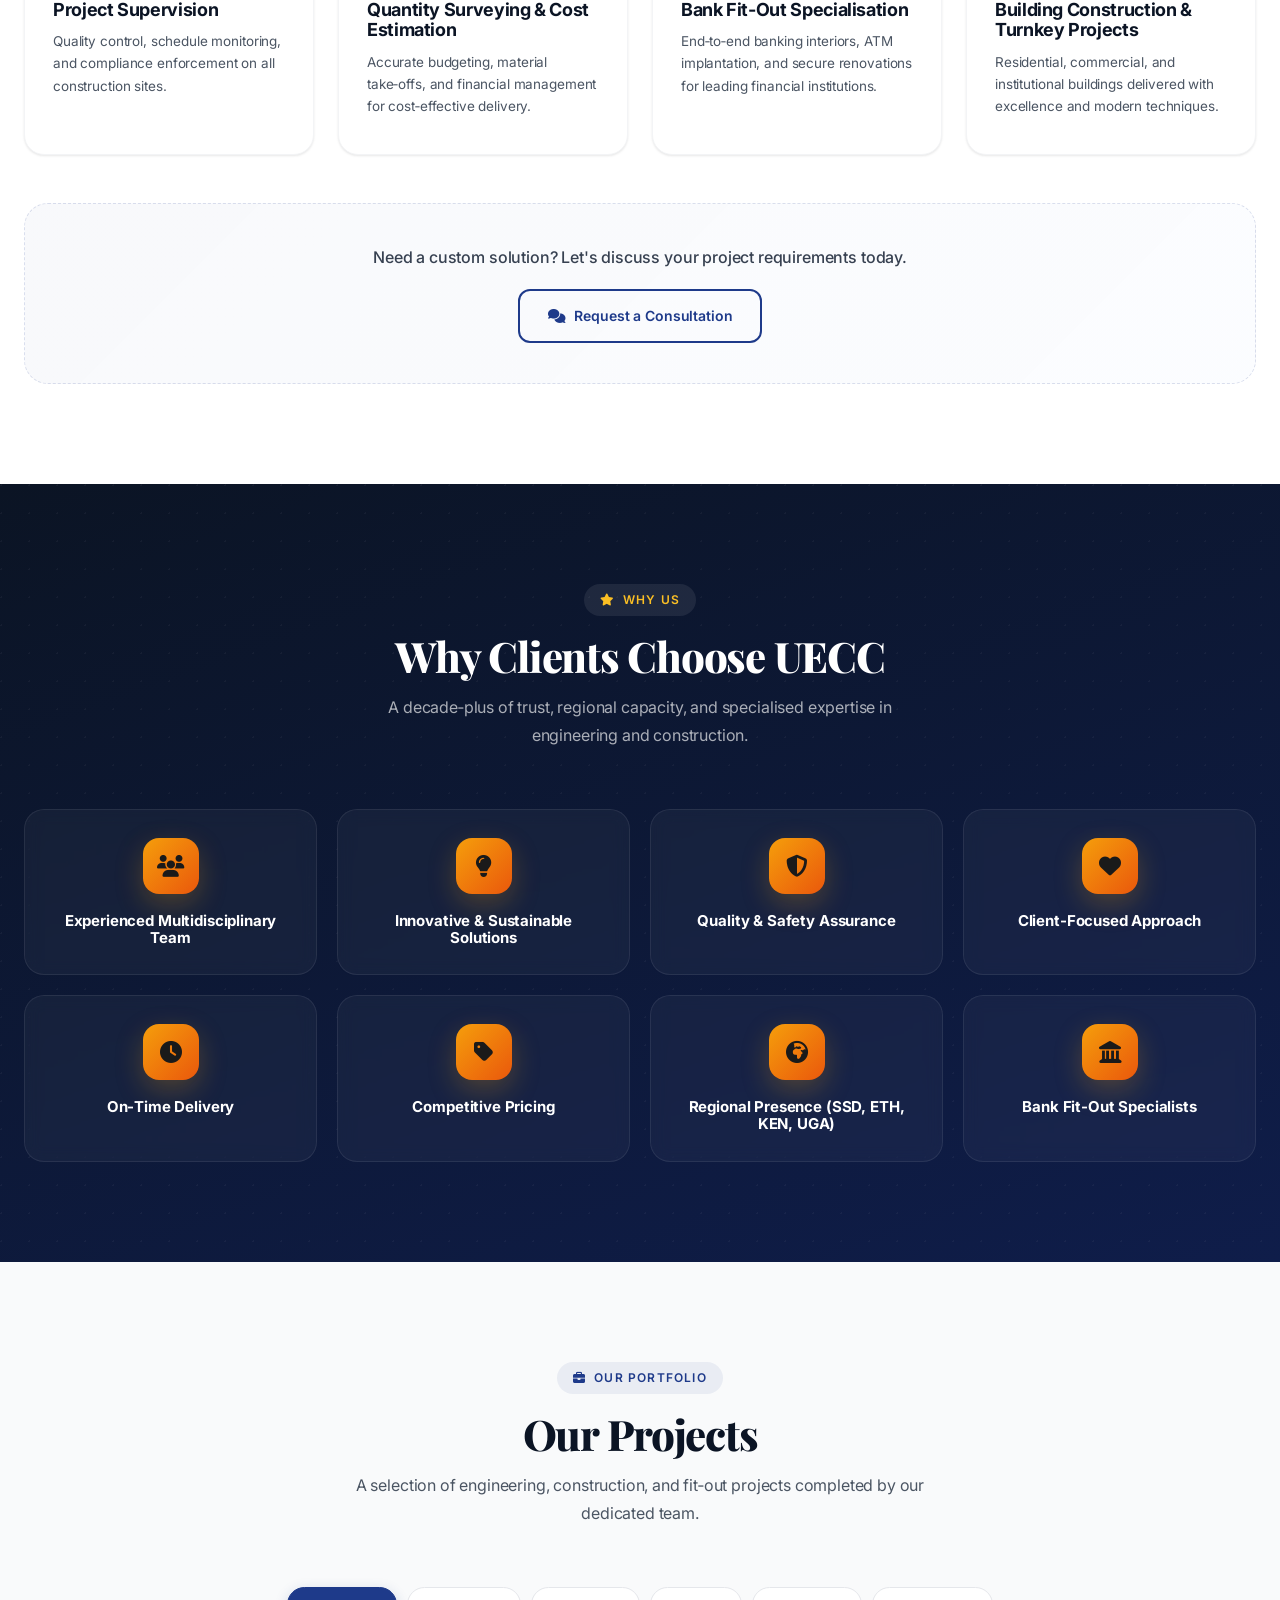
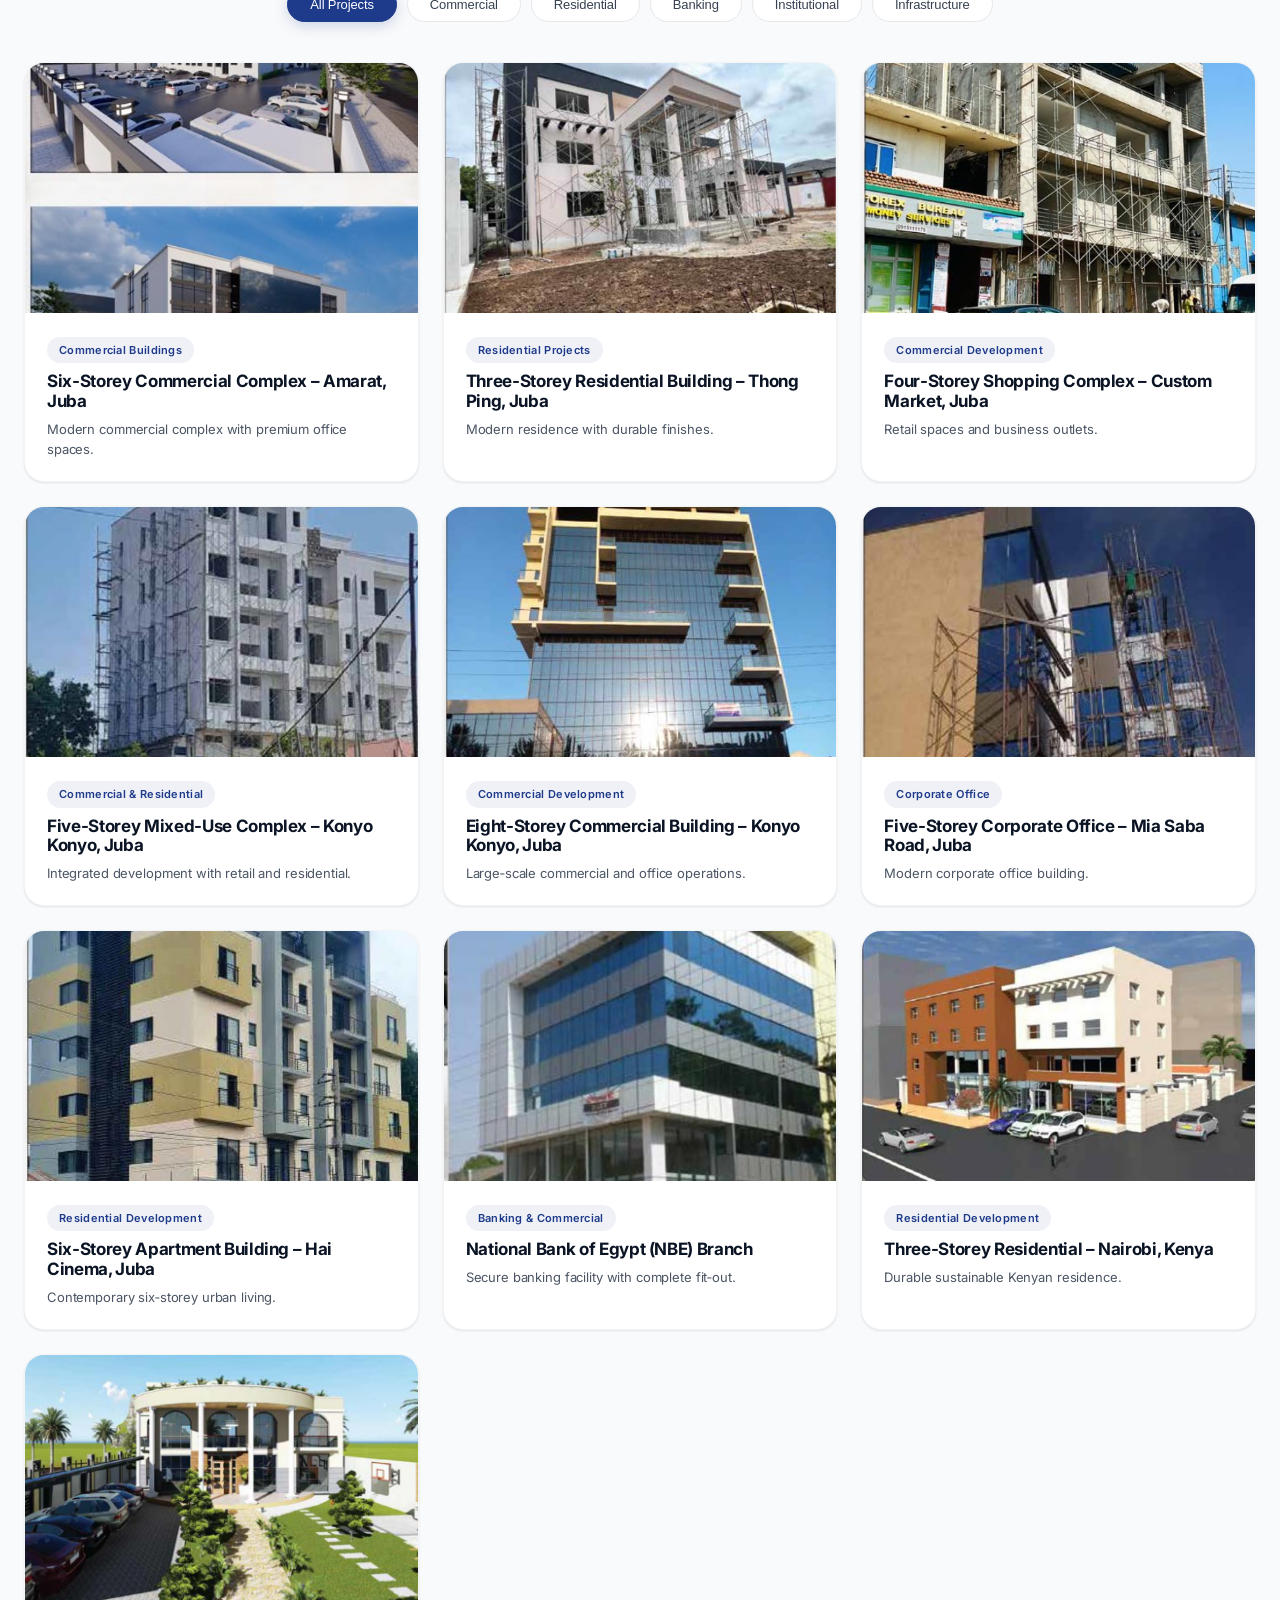
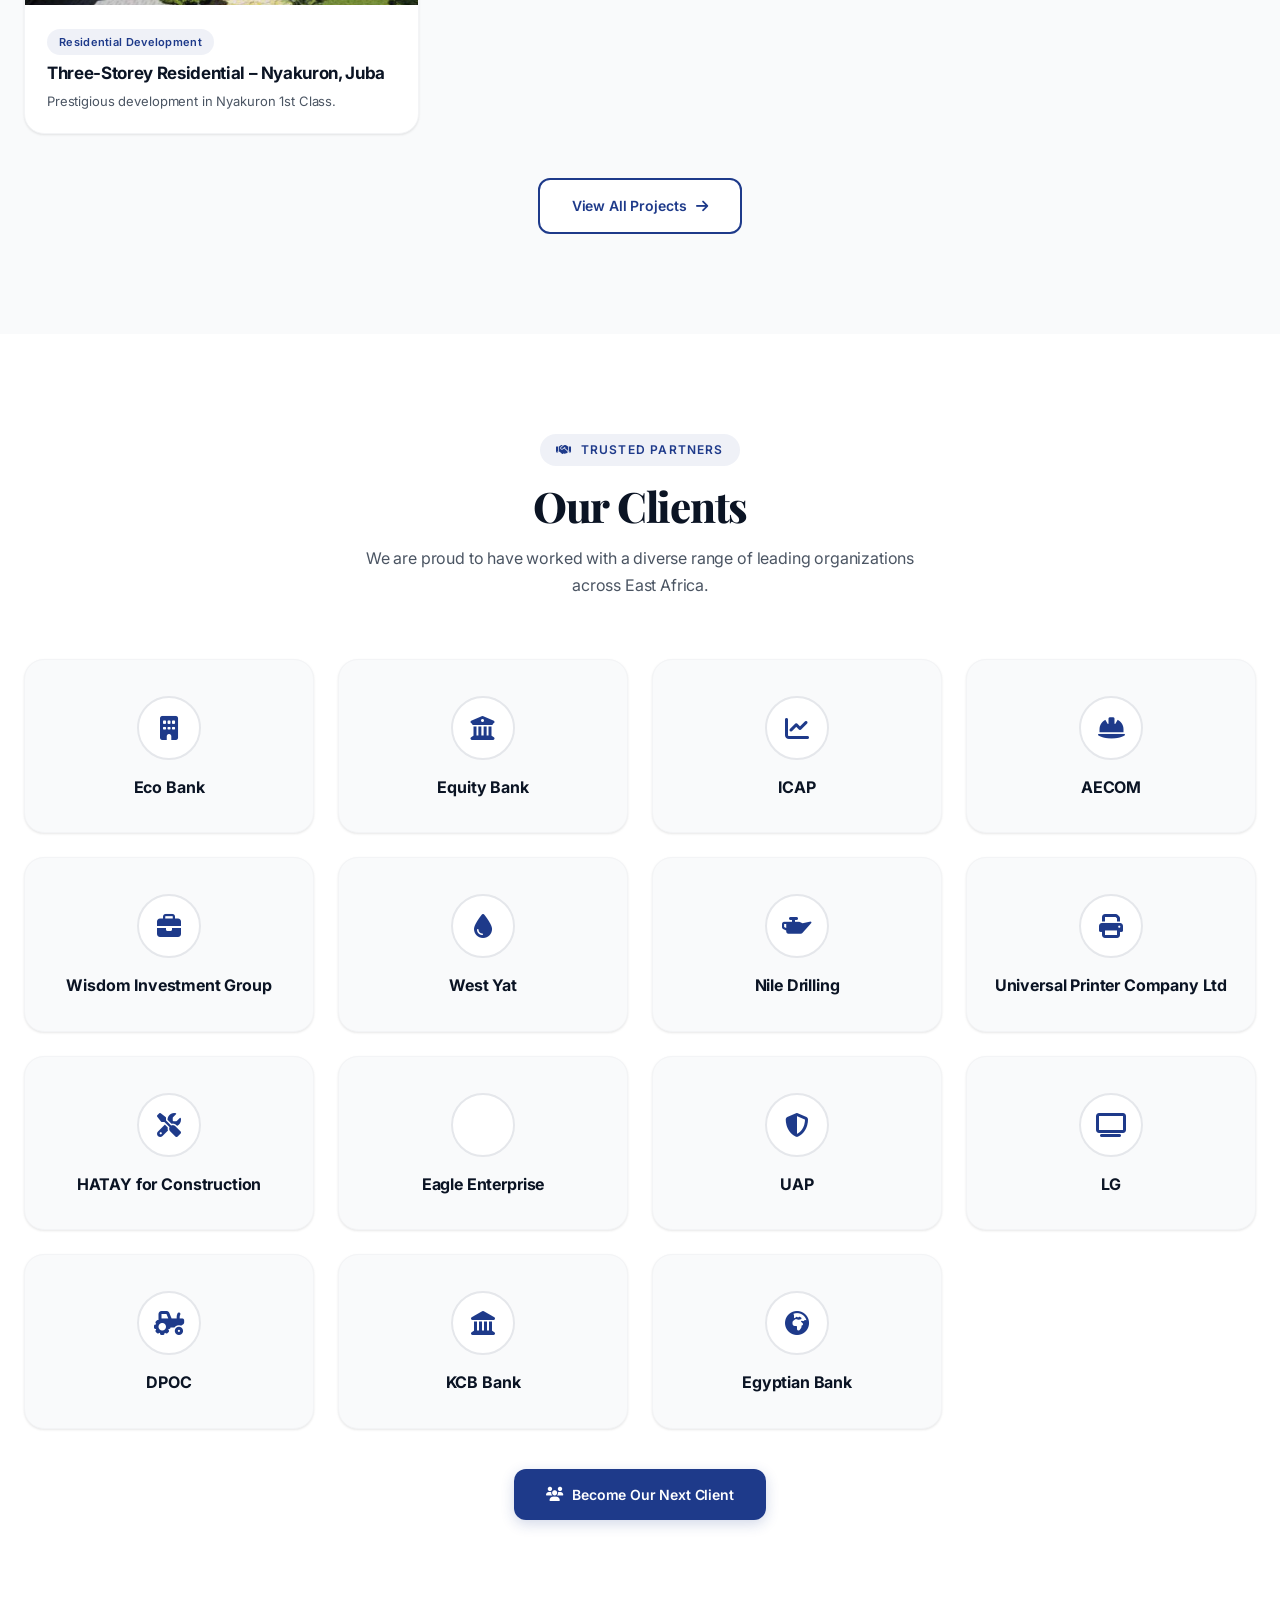
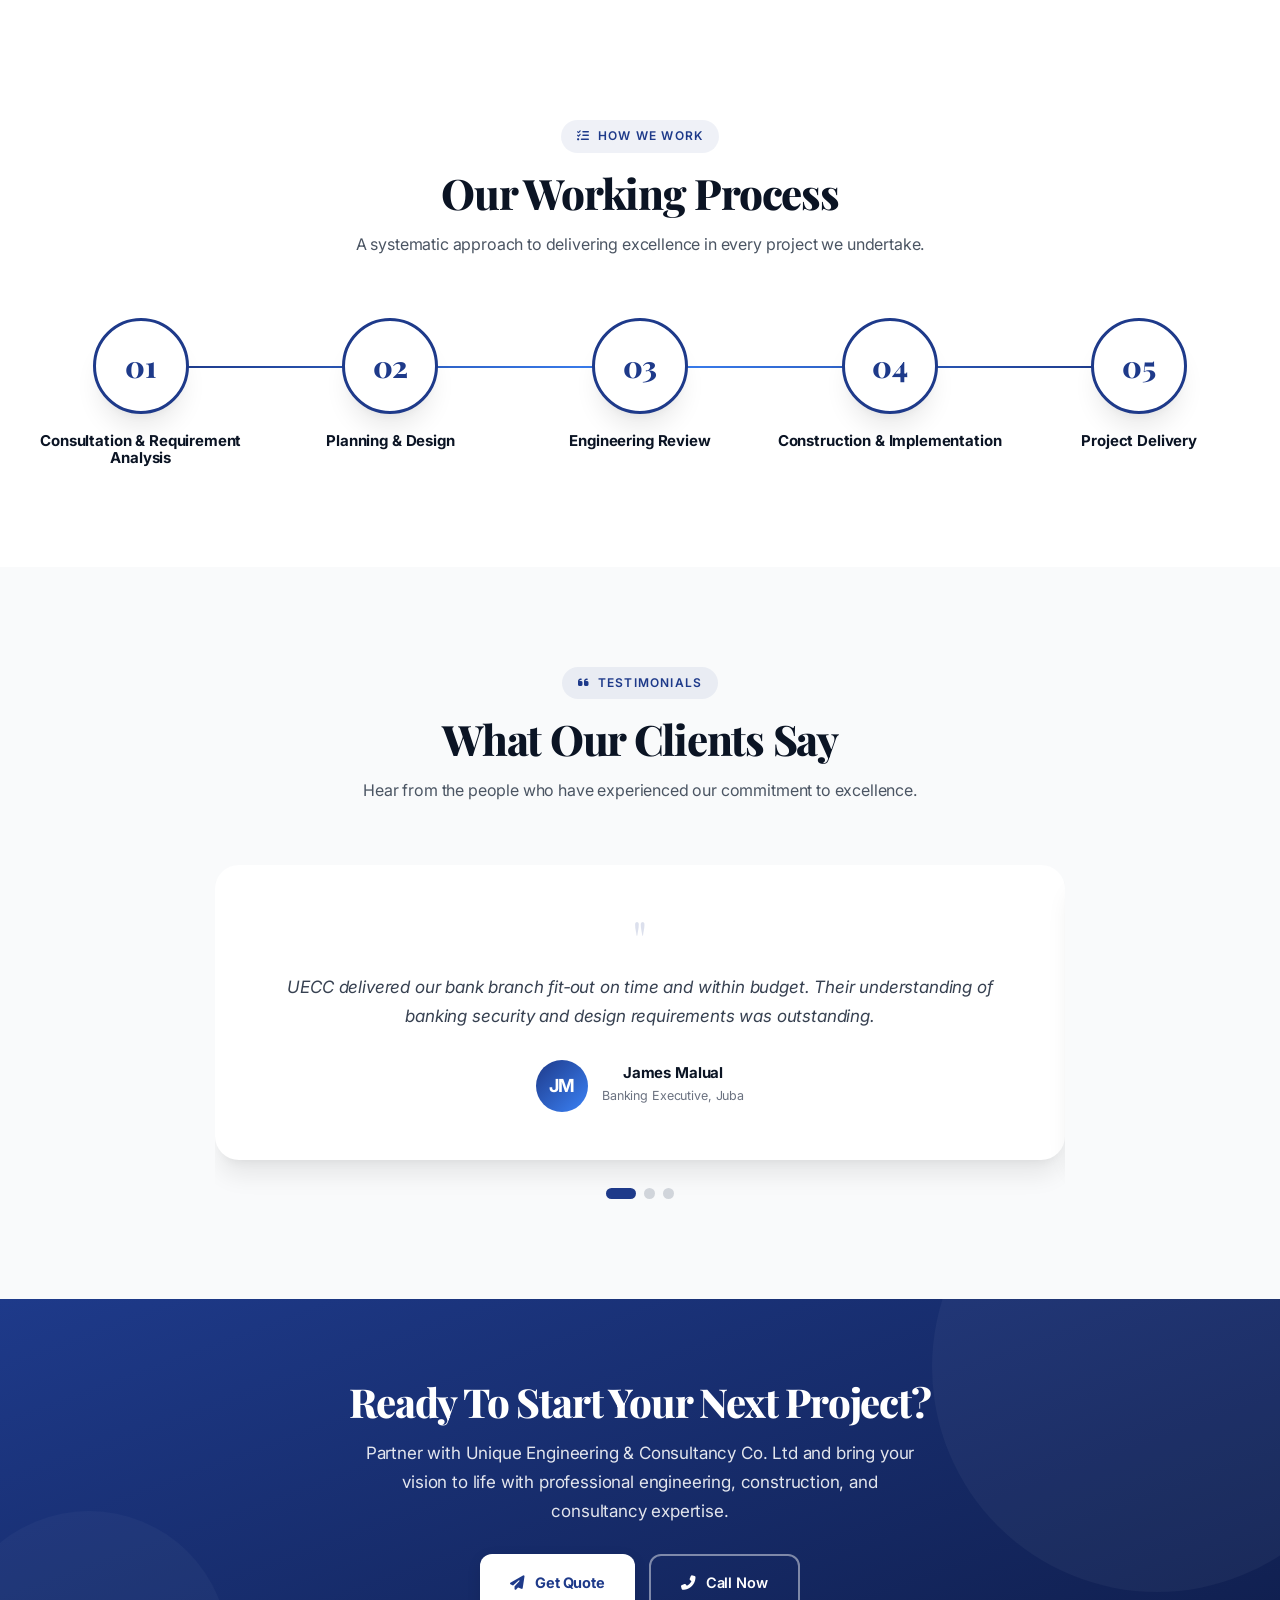
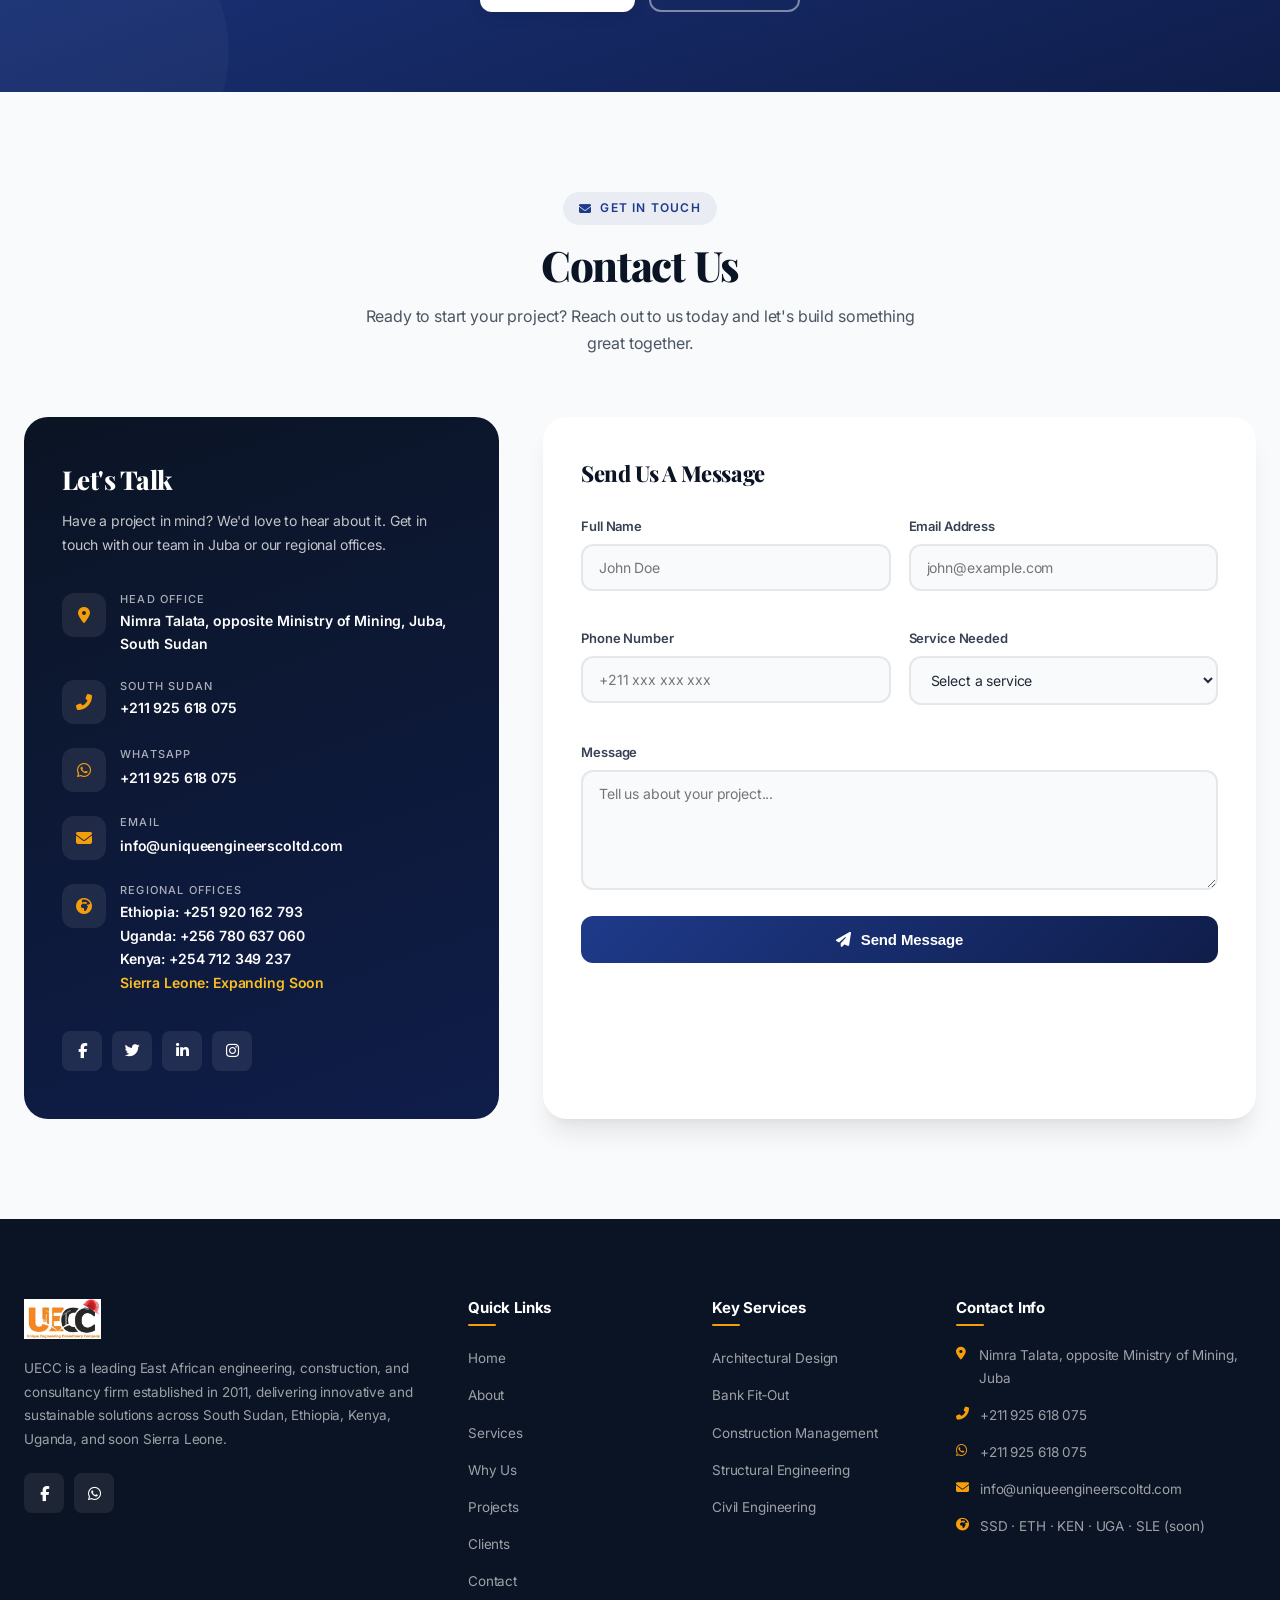
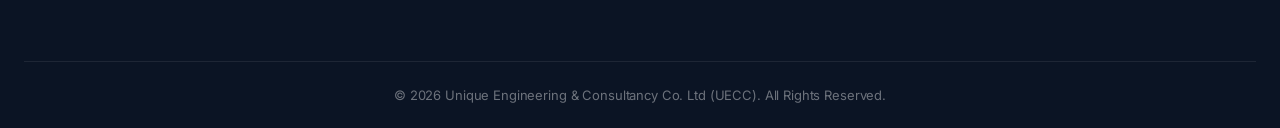
==== commit 02188e02: "Update index.html" ====
--- a/index.html
+++ b/index.html
@@ -473,10 +473,23 @@
                     <a href="index.html" class="nav-logo"><img src="assets/uniquelogo.jpeg" alt="UECC Logo" class="logo-img"></a>
                     <p>UECC is a leading East African engineering, construction, and consultancy firm established in 2011, delivering innovative and sustainable solutions across South Sudan, Ethiopia, Kenya, Uganda, and soon Sierra Leone.</p>
                     <div class="contact-social" style="margin-top:22px;">
-                        <a href="#" class="social-link"><i class="fab fa-facebook-f"></i></a>
-                        <a href="#" class="social-link"><i class="fab fa-twitter"></i></a>
-                        <a href="#" class="social-link"><i class="fab fa-linkedin-in"></i></a>
-                        <a href="#" class="social-link"><i class="fab fa-instagram"></i></a>
+                        <!-- Facebook -->
+<a href="https://www.facebook.com/p/Unique-Engineering-consultancy-Co-Ltd-100063910663407/"
+   target="_blank"
+   rel="noopener noreferrer"
+   class="social-link"
+   aria-label="Facebook">
+    <i class="fab fa-facebook-f"></i>
+</a>
+
+<!-- WhatsApp -->
+<a href="https://wa.me/211925618075"
+   target="_blank"
+   rel="noopener noreferrer"
+   class="social-link"
+   aria-label="WhatsApp">
+    <i class="fab fa-whatsapp"></i>
+</a>
                     </div>
                 </div>
                 <div class="footer-col">
--- a/style.css
+++ b/style.css
@@ -721,3 +721,131 @@
             letter-spacing: 1.5px;
             font-weight: 500;
         }
+
+.success-popup {
+    position: fixed;
+    top: 30px;
+    right: 30px;
+    width: 320px;
+    background: #ffffff;
+    padding: 24px;
+    border-radius: 12px;
+    box-shadow: 0 15px 40px rgba(0,0,0,0.15);
+    text-align: center;
+    z-index: 9999;
+    opacity: 0;
+    visibility: hidden;
+    transform: translateY(-20px);
+    transition: all 0.4s ease;
+}
+
+.success-popup.show {
+    opacity: 1;
+    visibility: visible;
+    transform: translateY(0);
+}
+
+.success-popup i {
+    font-size: 48px;
+    color: #28a745;
+    margin-bottom: 10px;
+}
+
+.success-popup h4 {
+    margin: 0 0 8px;
+    color: #111;
+}
+
+.success-popup p {
+    margin: 0;
+    color: #666;
+    font-size: 14px;
+}
+
+/* Office Location Section */
+.office-location {
+    padding: 100px 0;
+    background: #f8f9fa;
+}
+
+.office-location-grid {
+    display: grid;
+    grid-template-columns: 1.2fr 1fr;
+    gap: 60px;
+    align-items: center;
+}
+
+.location-image {
+    width: 100%;
+    height: 500px;
+    border-radius: 18px;
+    overflow: hidden;
+    box-shadow: 0 20px 50px rgba(0,0,0,0.15);
+    transition: transform 0.4s ease;
+}
+
+.location-image:hover {
+    transform: translateY(-5px);
+}
+
+.location-image iframe {
+    width: 100%;
+    height: 100%;
+    border: none;
+    display: block;
+}
+
+.location-text h2 {
+    margin-bottom: 20px;
+}
+
+.address-highlight {
+    margin-top: 25px;
+    padding: 30px;
+    background: #ffffff;
+    border-left: 5px solid #d4af37;
+    border-radius: 12px;
+    box-shadow: 0 10px 30px rgba(0,0,0,0.08);
+}
+
+.address-highlight p {
+    margin-bottom: 18px;
+    display: flex;
+    align-items: flex-start;
+    gap: 12px;
+    line-height: 1.7;
+}
+
+.address-highlight i {
+    color: #d4af37;
+    margin-top: 5px;
+    min-width: 18px;
+}
+
+/* Mobile Responsive */
+@media (max-width: 991px) {
+    .office-location-grid {
+        grid-template-columns: 1fr;
+        gap: 40px;
+    }
+
+    .location-image {
+        height: 400px;
+    }
+}
+
+@media (max-width: 768px) {
+    .office-location {
+        padding: 70px 0;
+    }
+
+    .location-image {
+        height: 320px;
+    }
+
+    .address-highlight {
+        padding: 25px;
+    }
+}
+
+
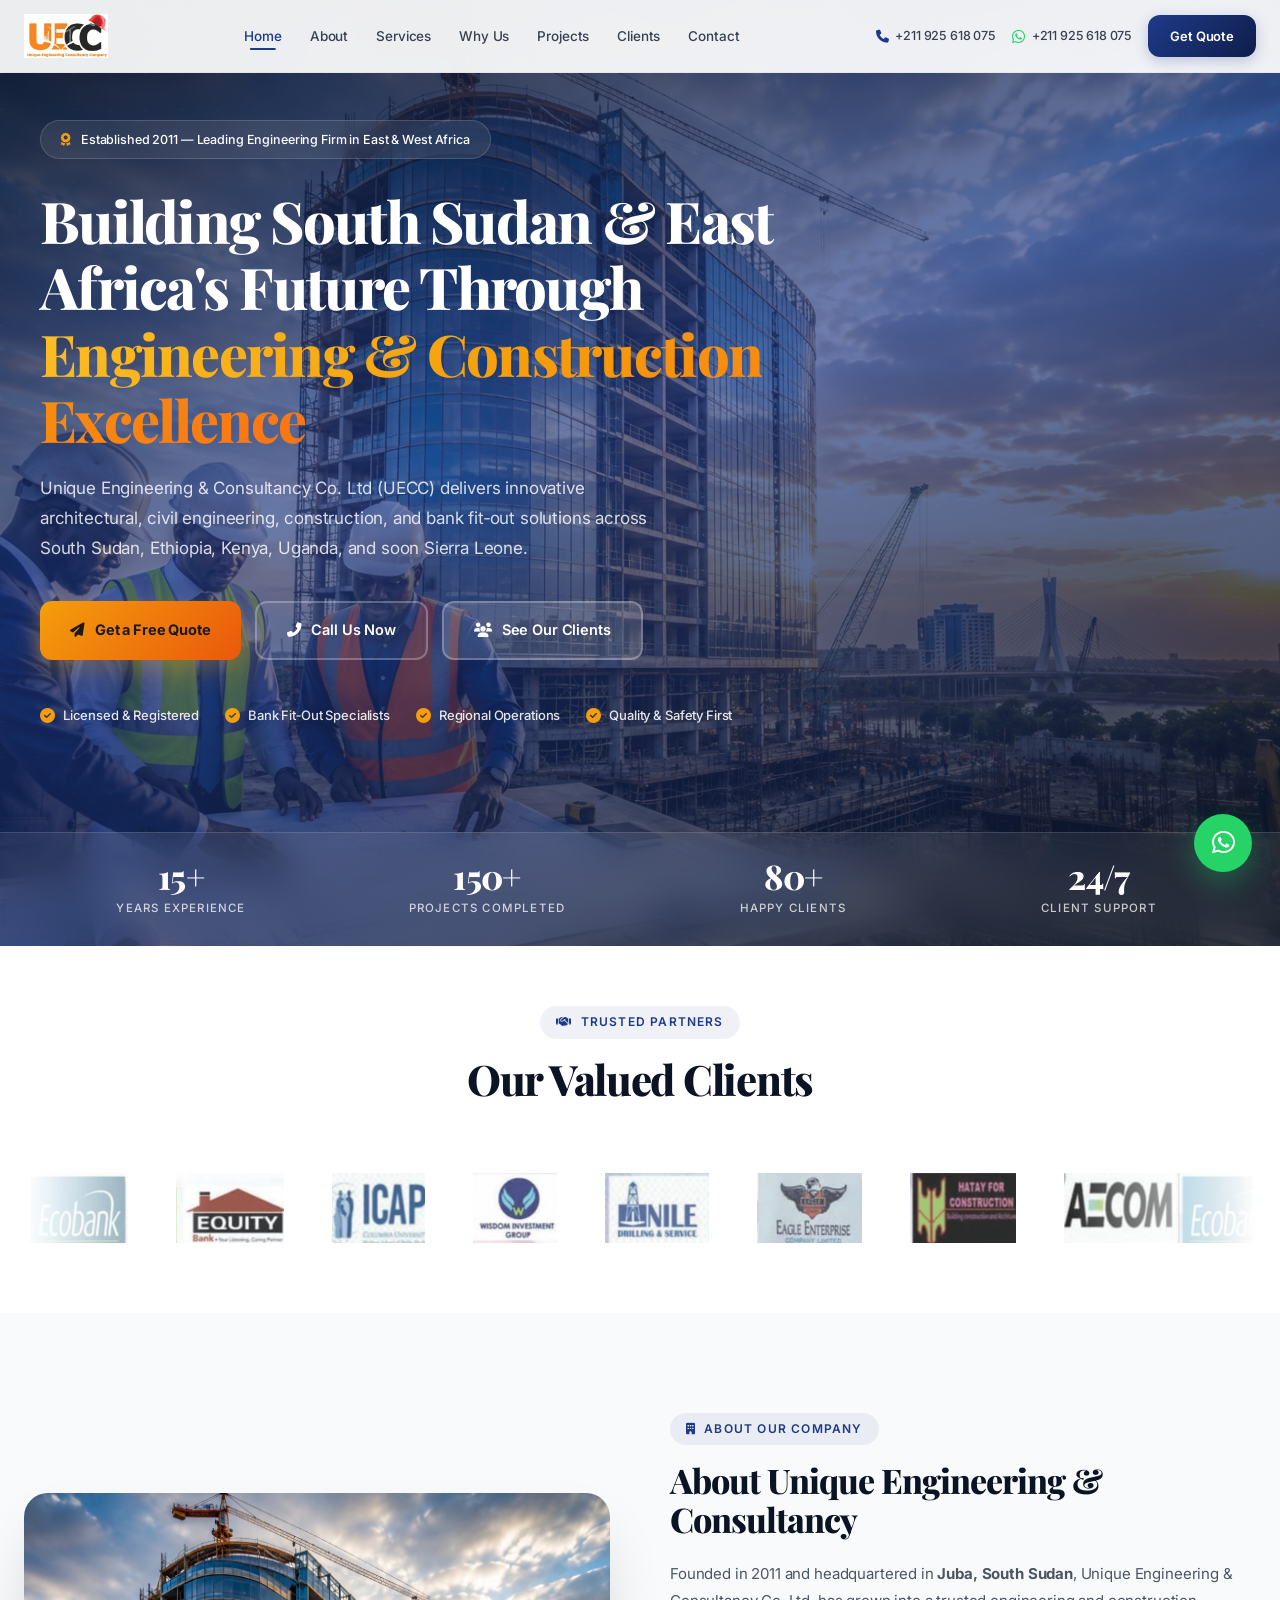
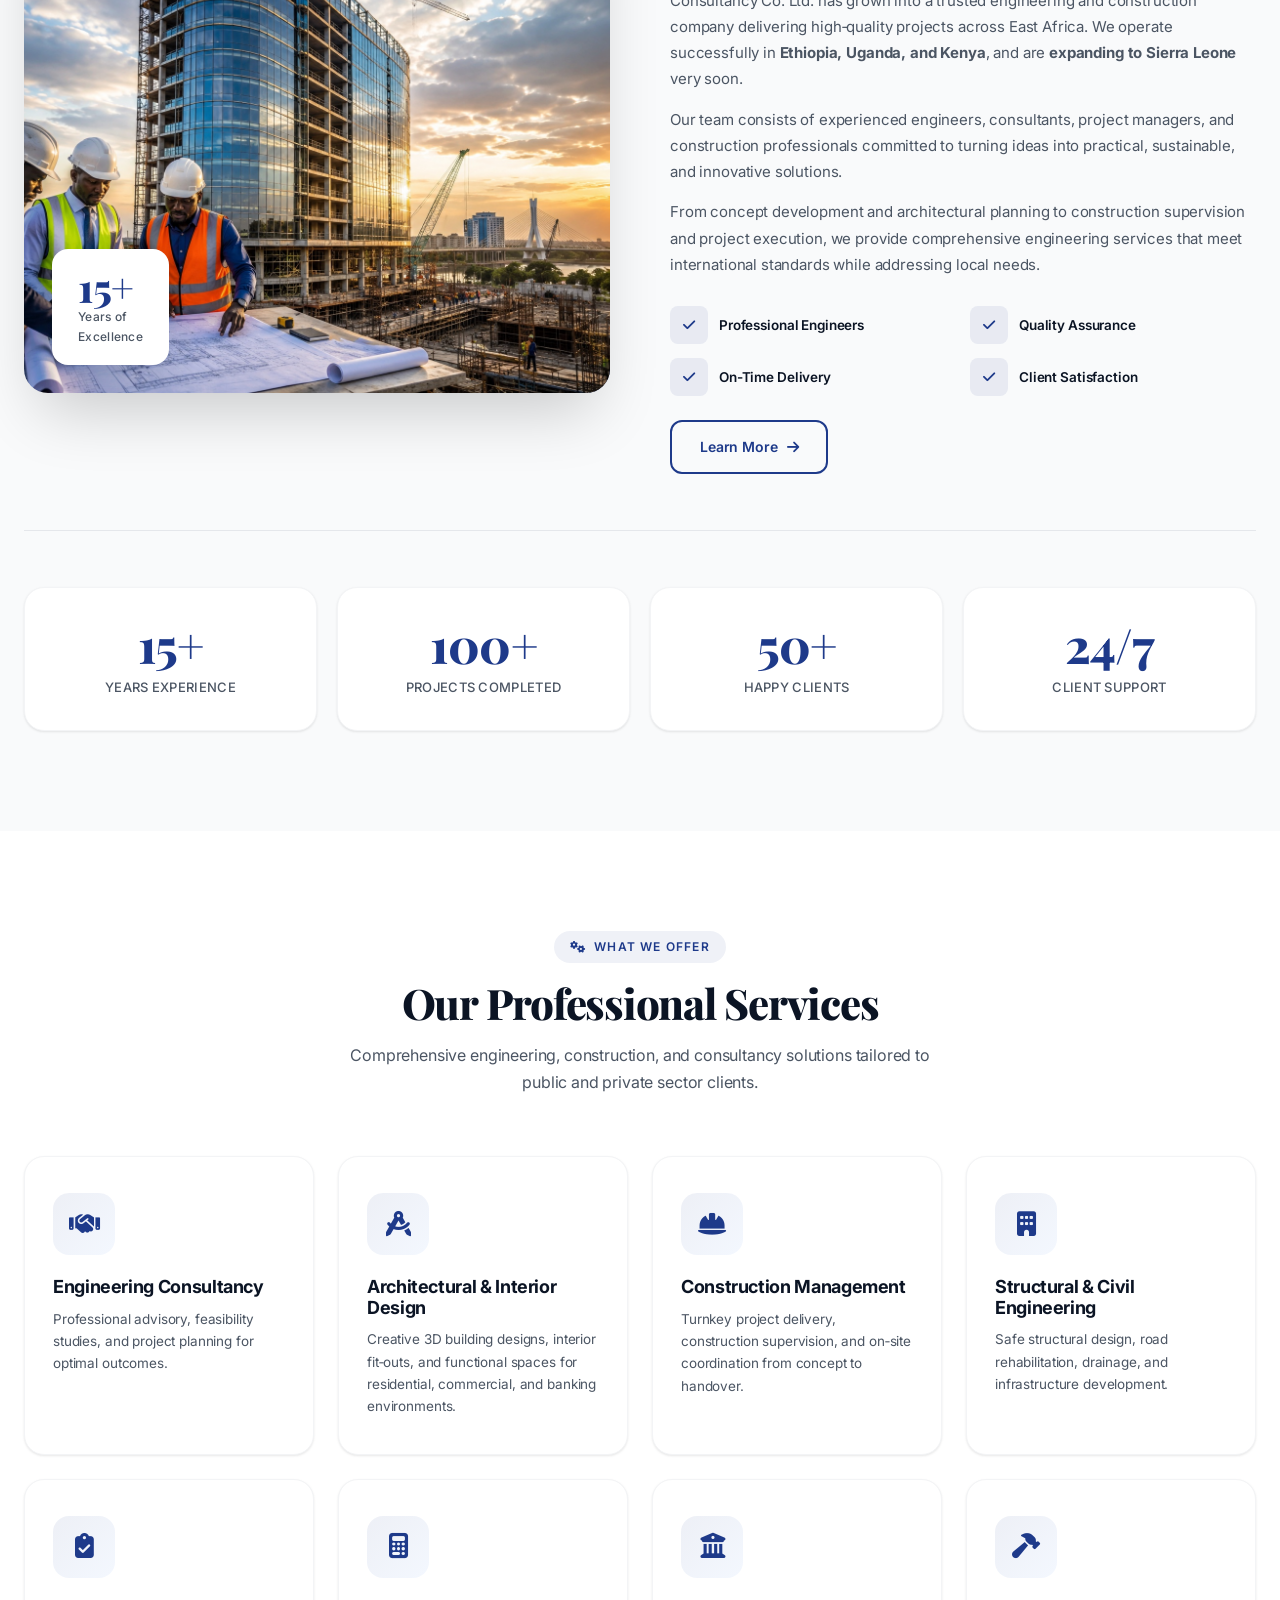
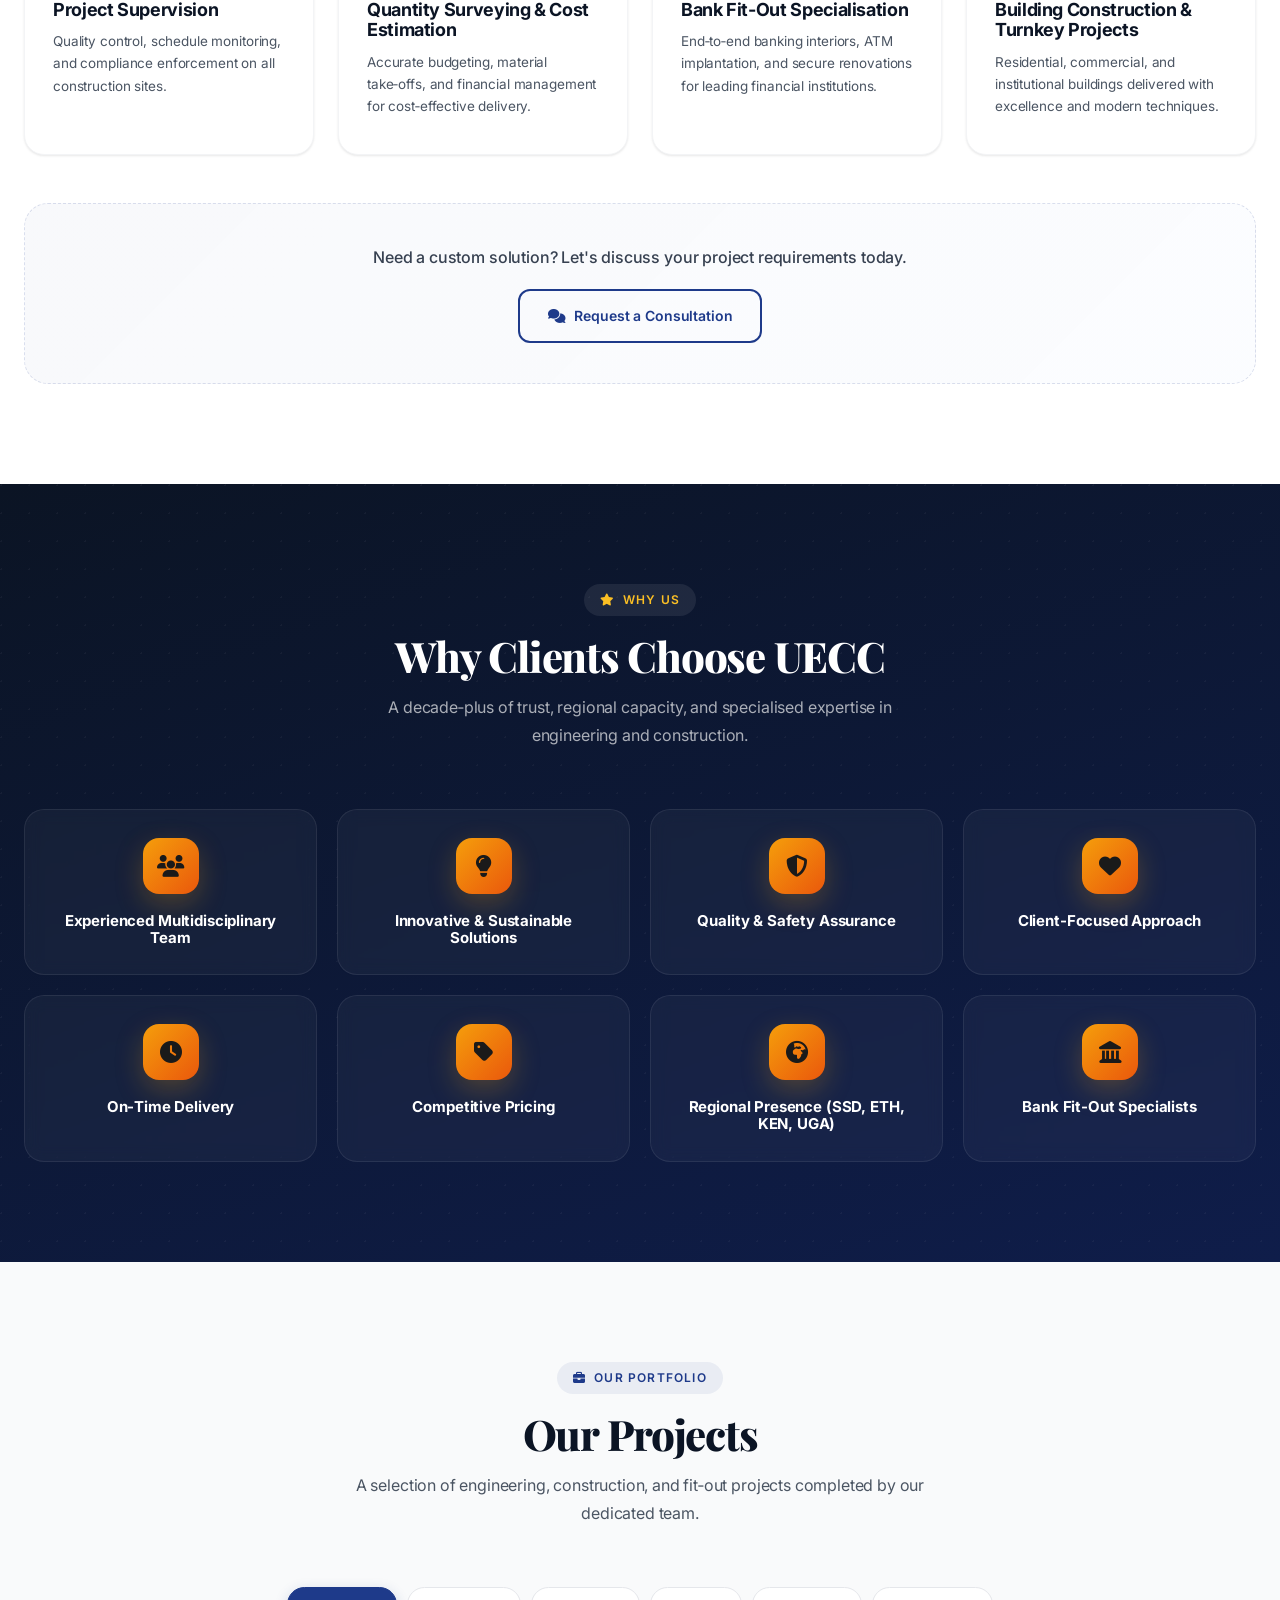
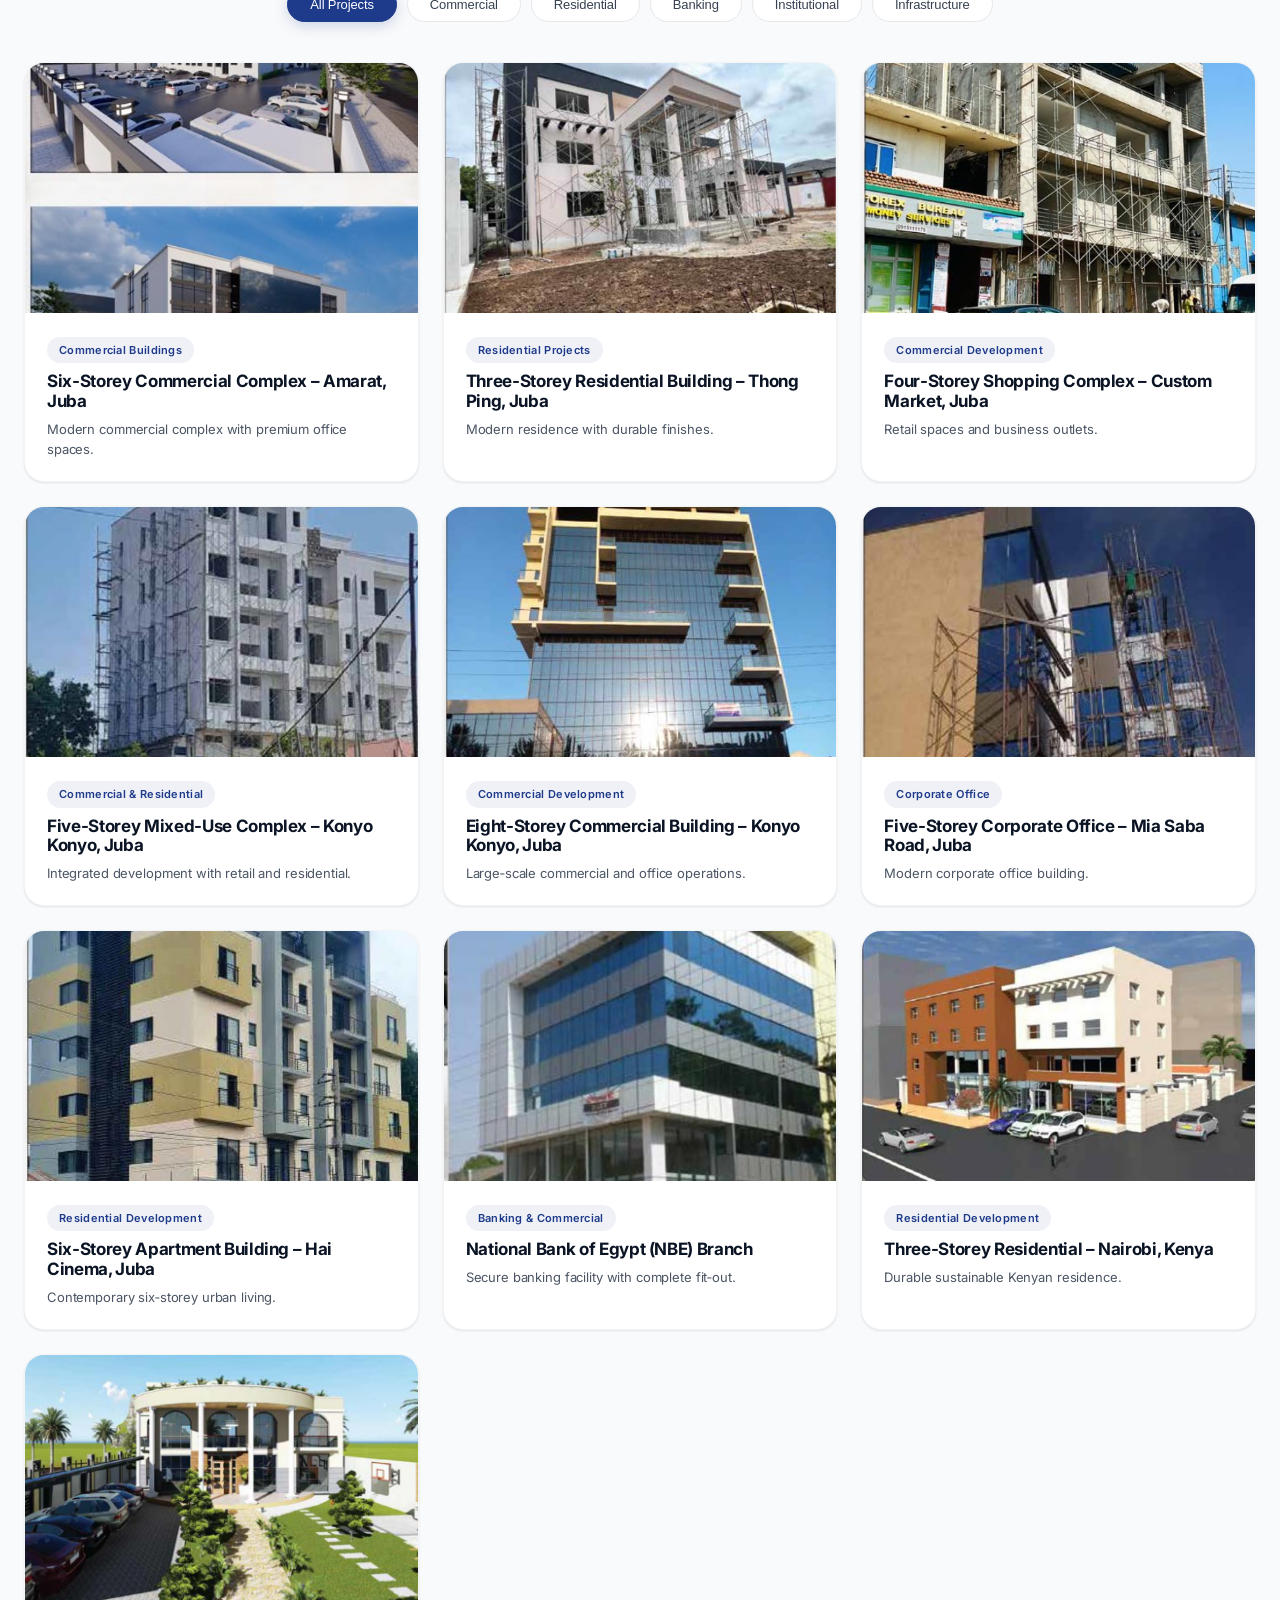
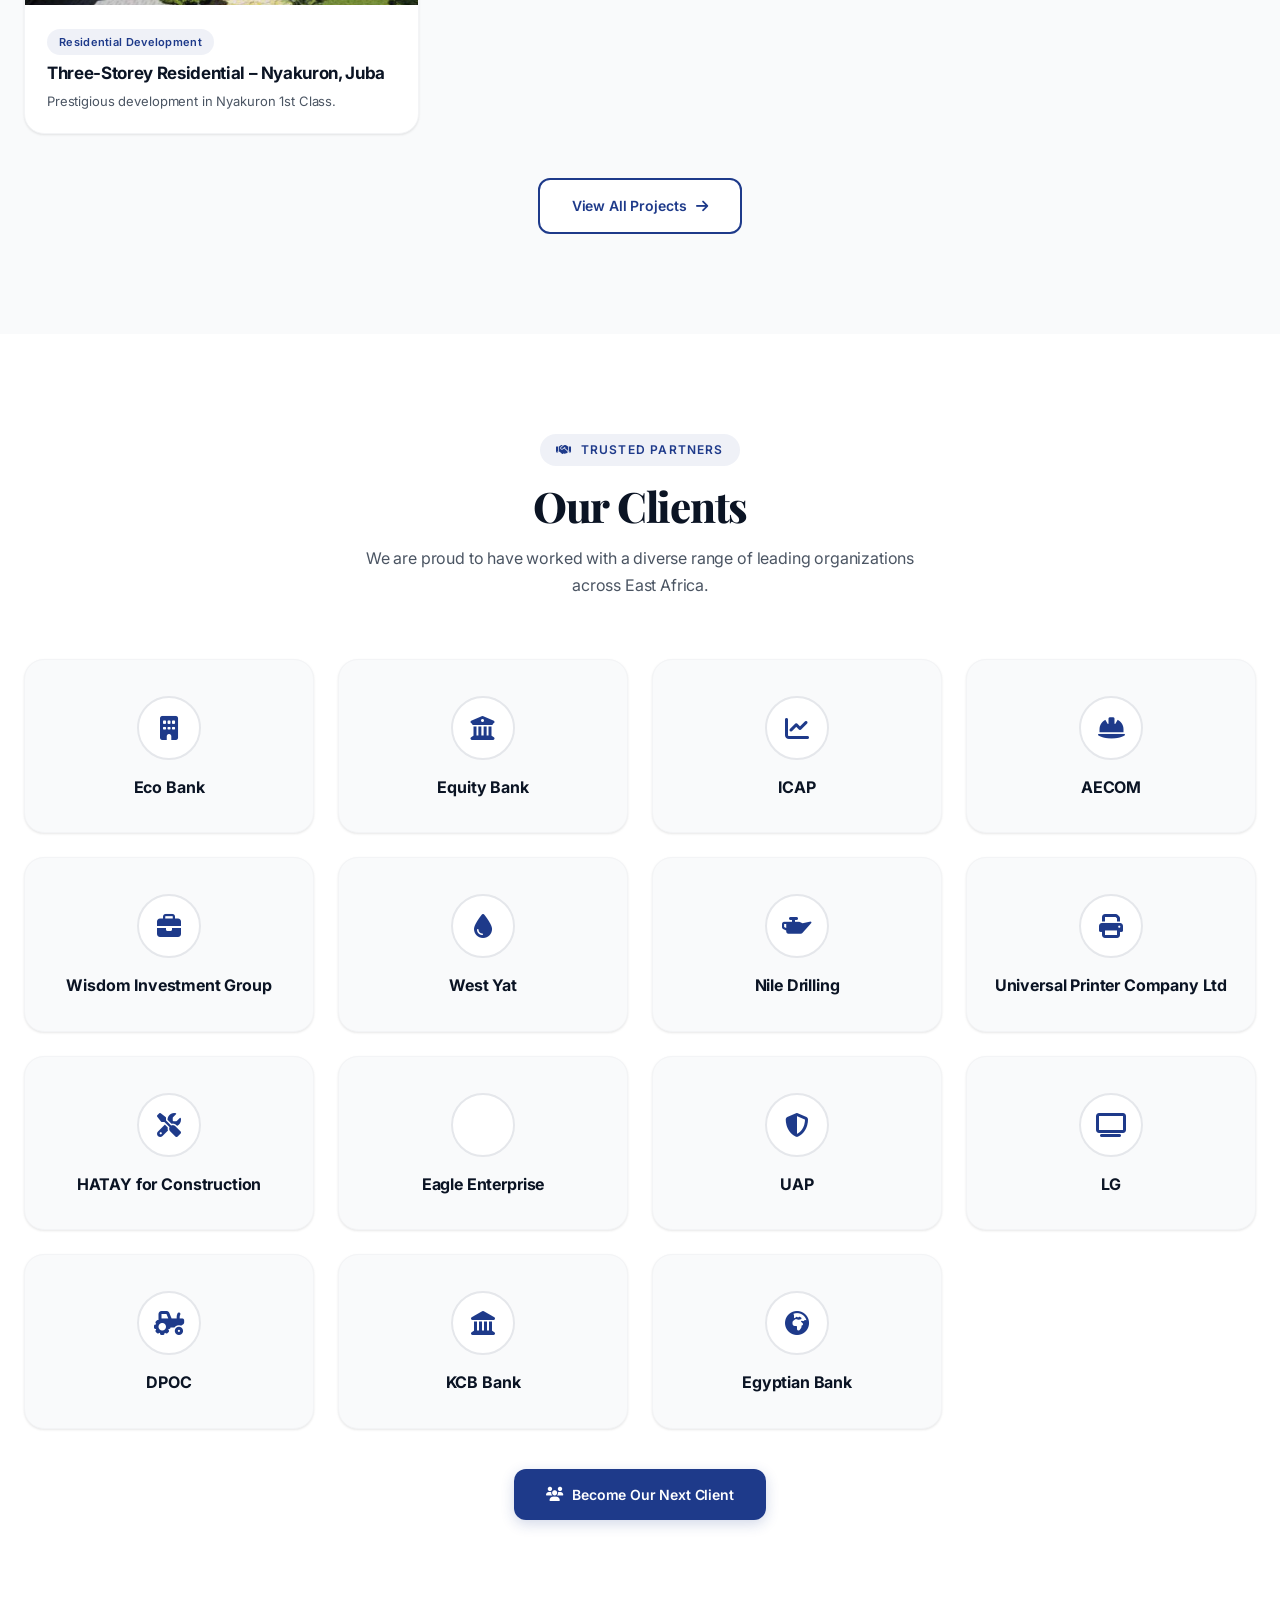
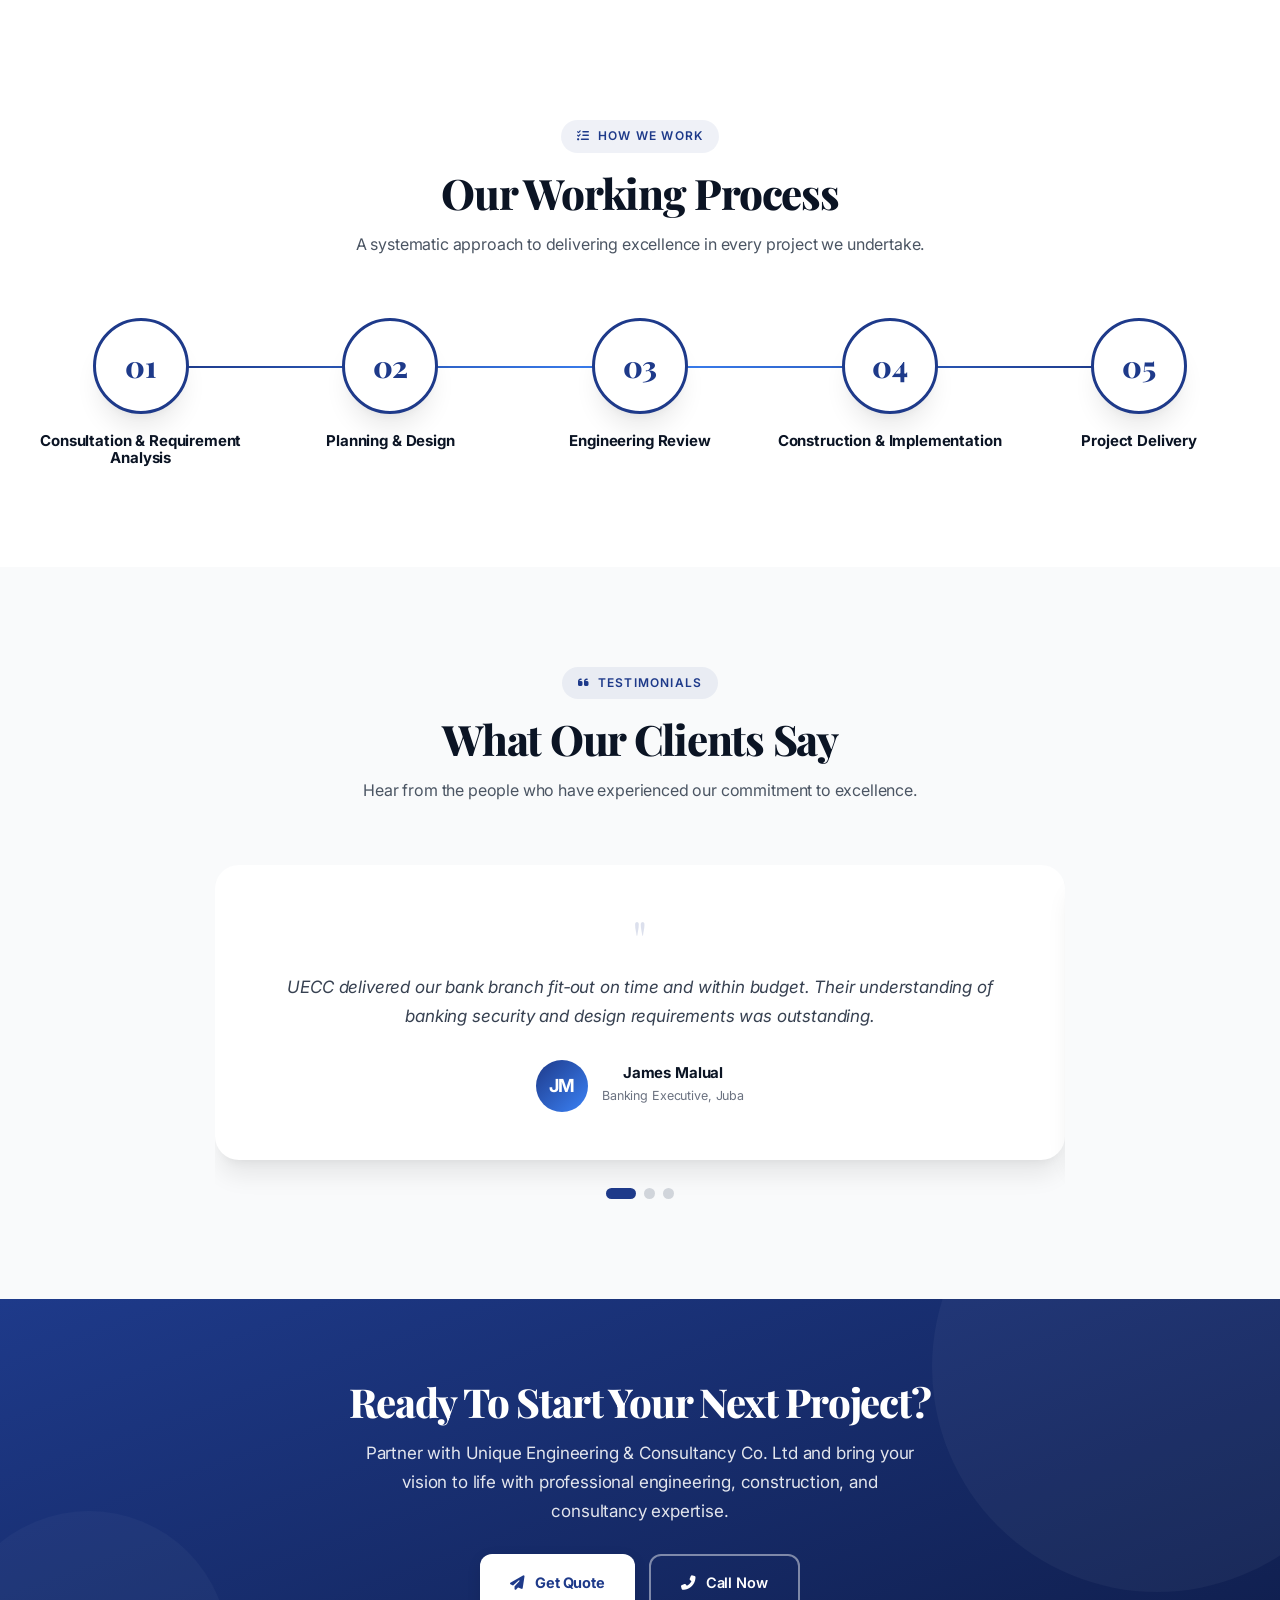
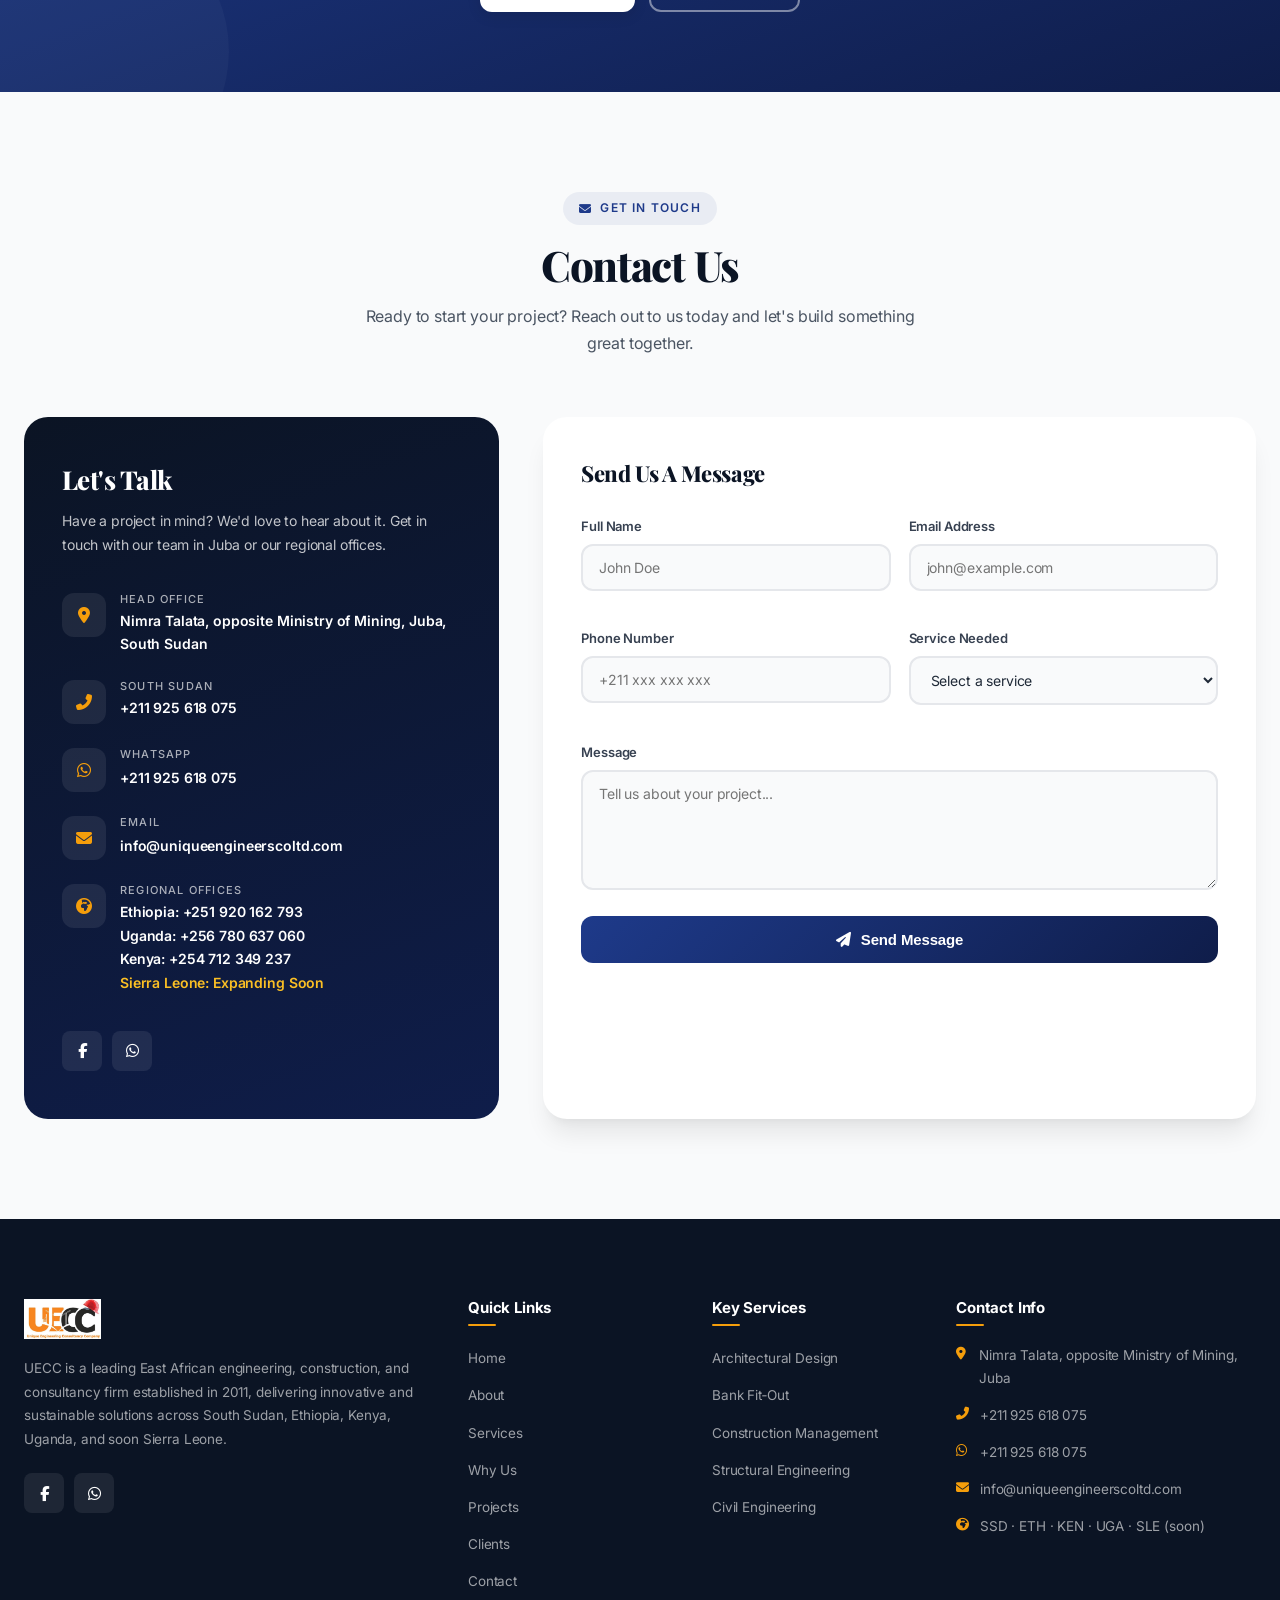
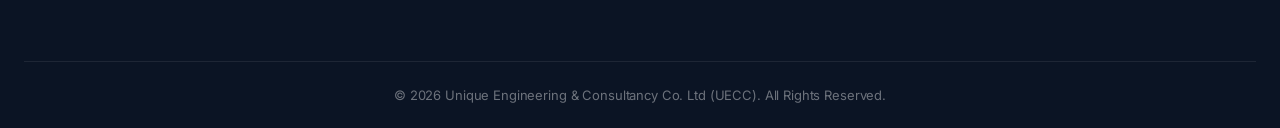
==== commit c583e970: "Update index.html" ====
--- a/index.html
+++ b/index.html
@@ -388,10 +388,22 @@
                     </div>
                 </div>
                 <div class="contact-social">
-                    <a href="#" class="social-link"><i class="fab fa-facebook-f"></i></a>
-                    <a href="#" class="social-link"><i class="fab fa-twitter"></i></a>
-                    <a href="#" class="social-link"><i class="fab fa-linkedin-in"></i></a>
-                    <a href="#" class="social-link"><i class="fab fa-instagram"></i></a>
+                    <a href="https://www.facebook.com/p/Unique-Engineering-consultancy-Co-Ltd-100063910663407/"
+   target="_blank"
+   rel="noopener noreferrer"
+   class="social-link"
+   aria-label="Facebook">
+    <i class="fab fa-facebook-f"></i>
+</a>
+
+<!-- WhatsApp -->
+<a href="https://wa.me/211925618075"
+   target="_blank"
+   rel="noopener noreferrer"
+   class="social-link"
+   aria-label="WhatsApp">
+    <i class="fab fa-whatsapp"></i>
+</a>
                 </div>
             </div>
             <div class="contact-form-wrapper reveal reveal-delay-2">
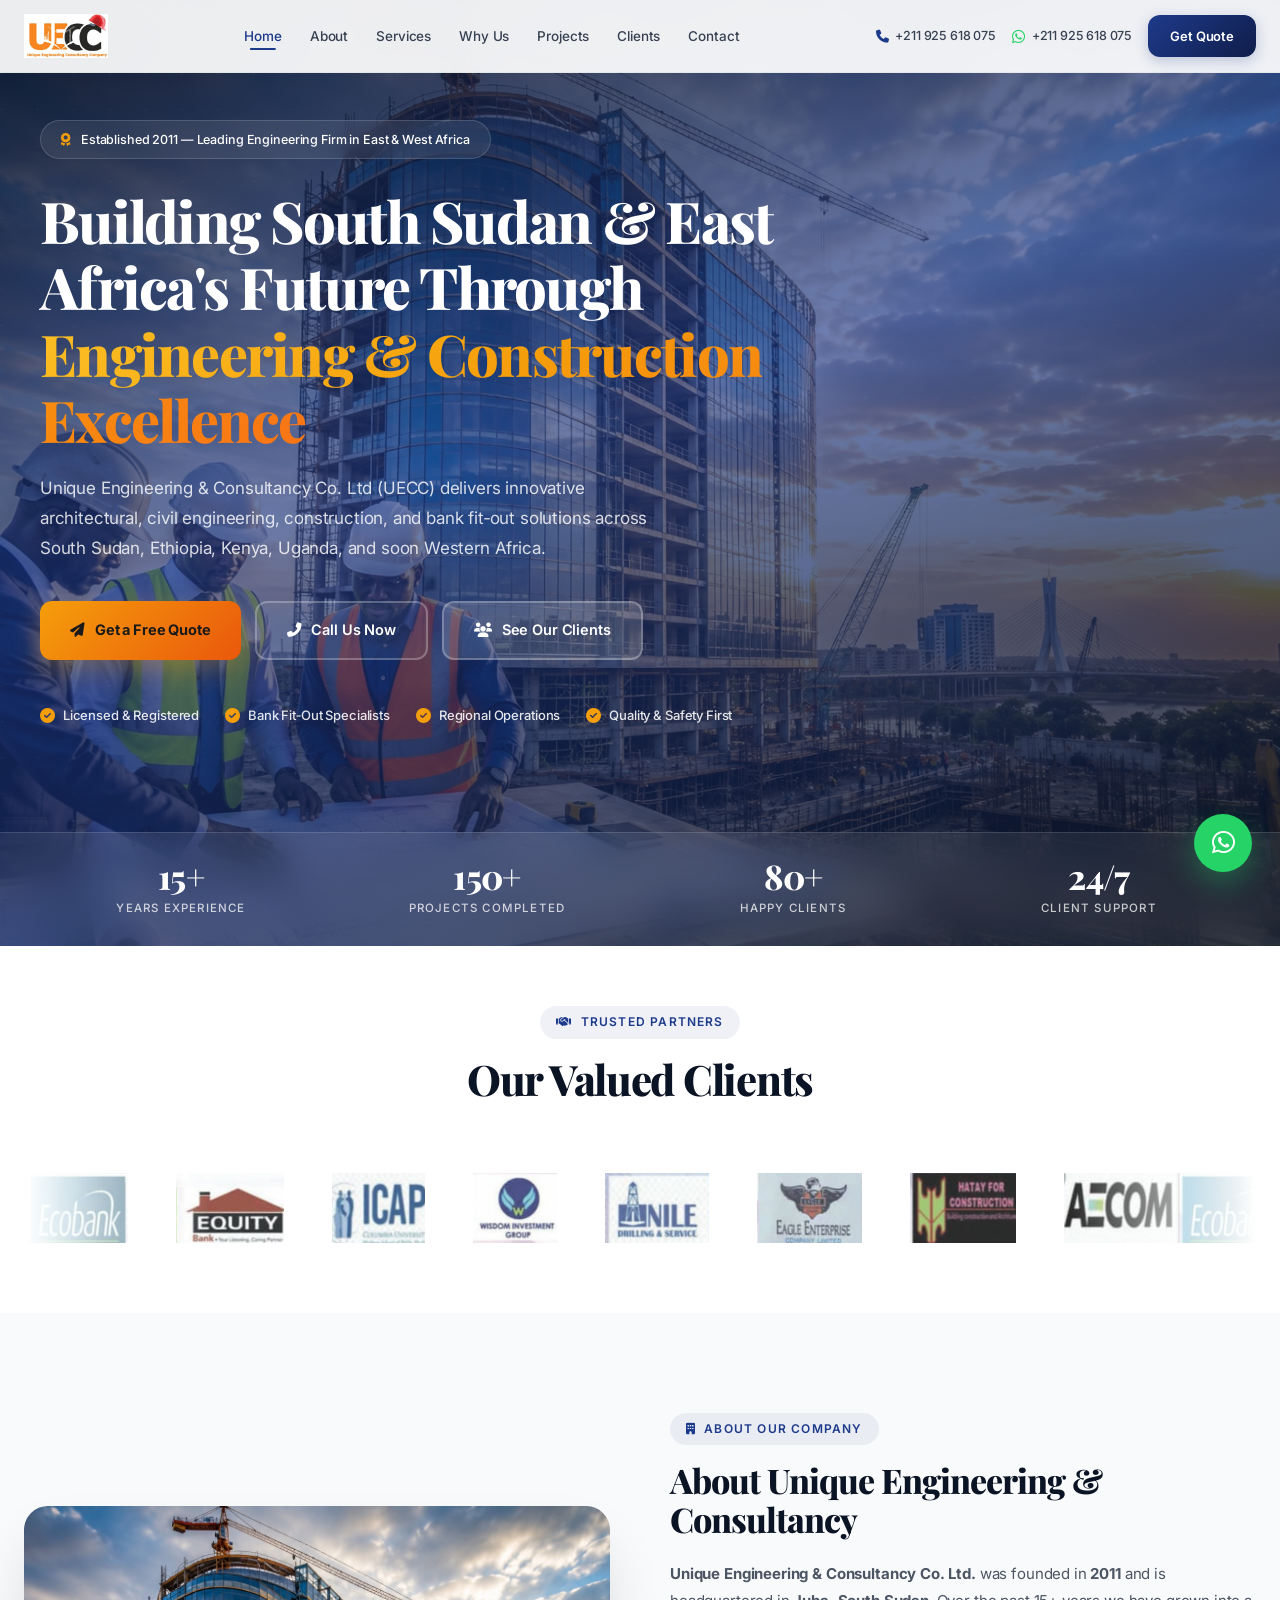
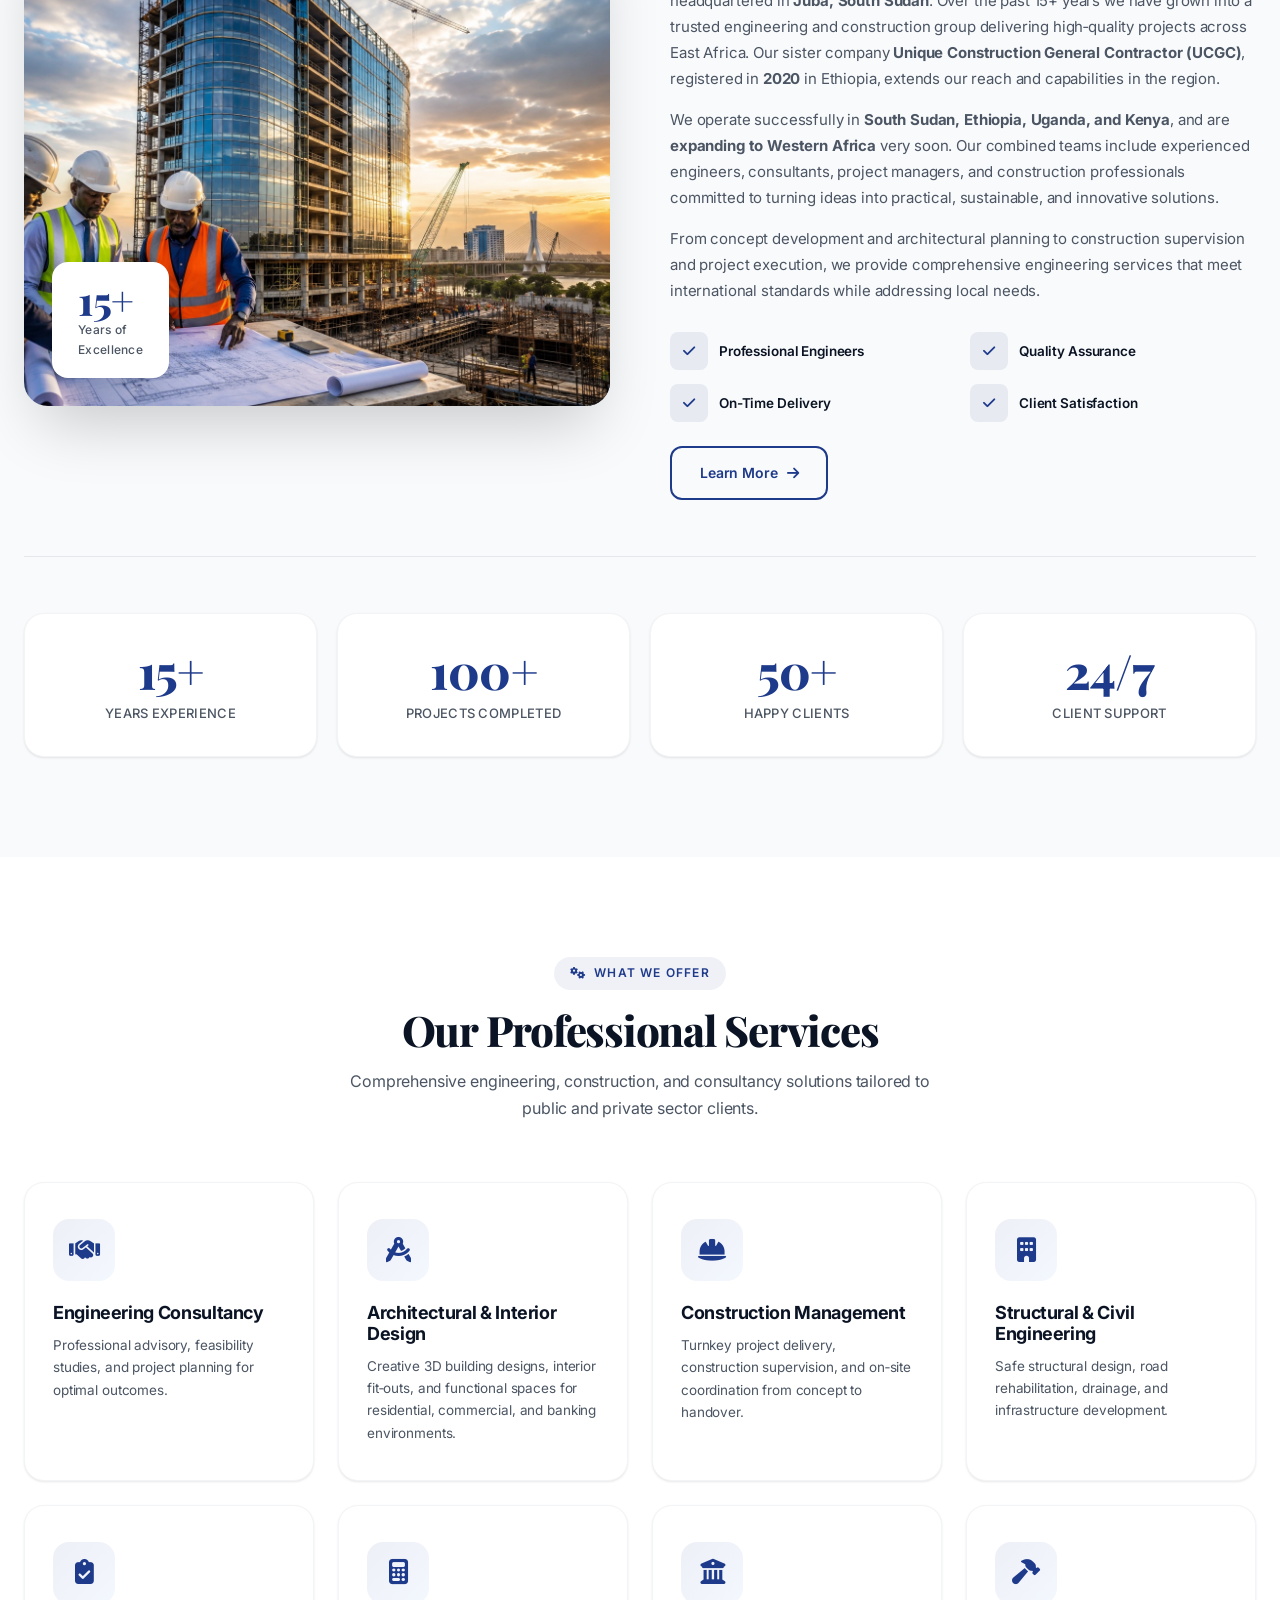
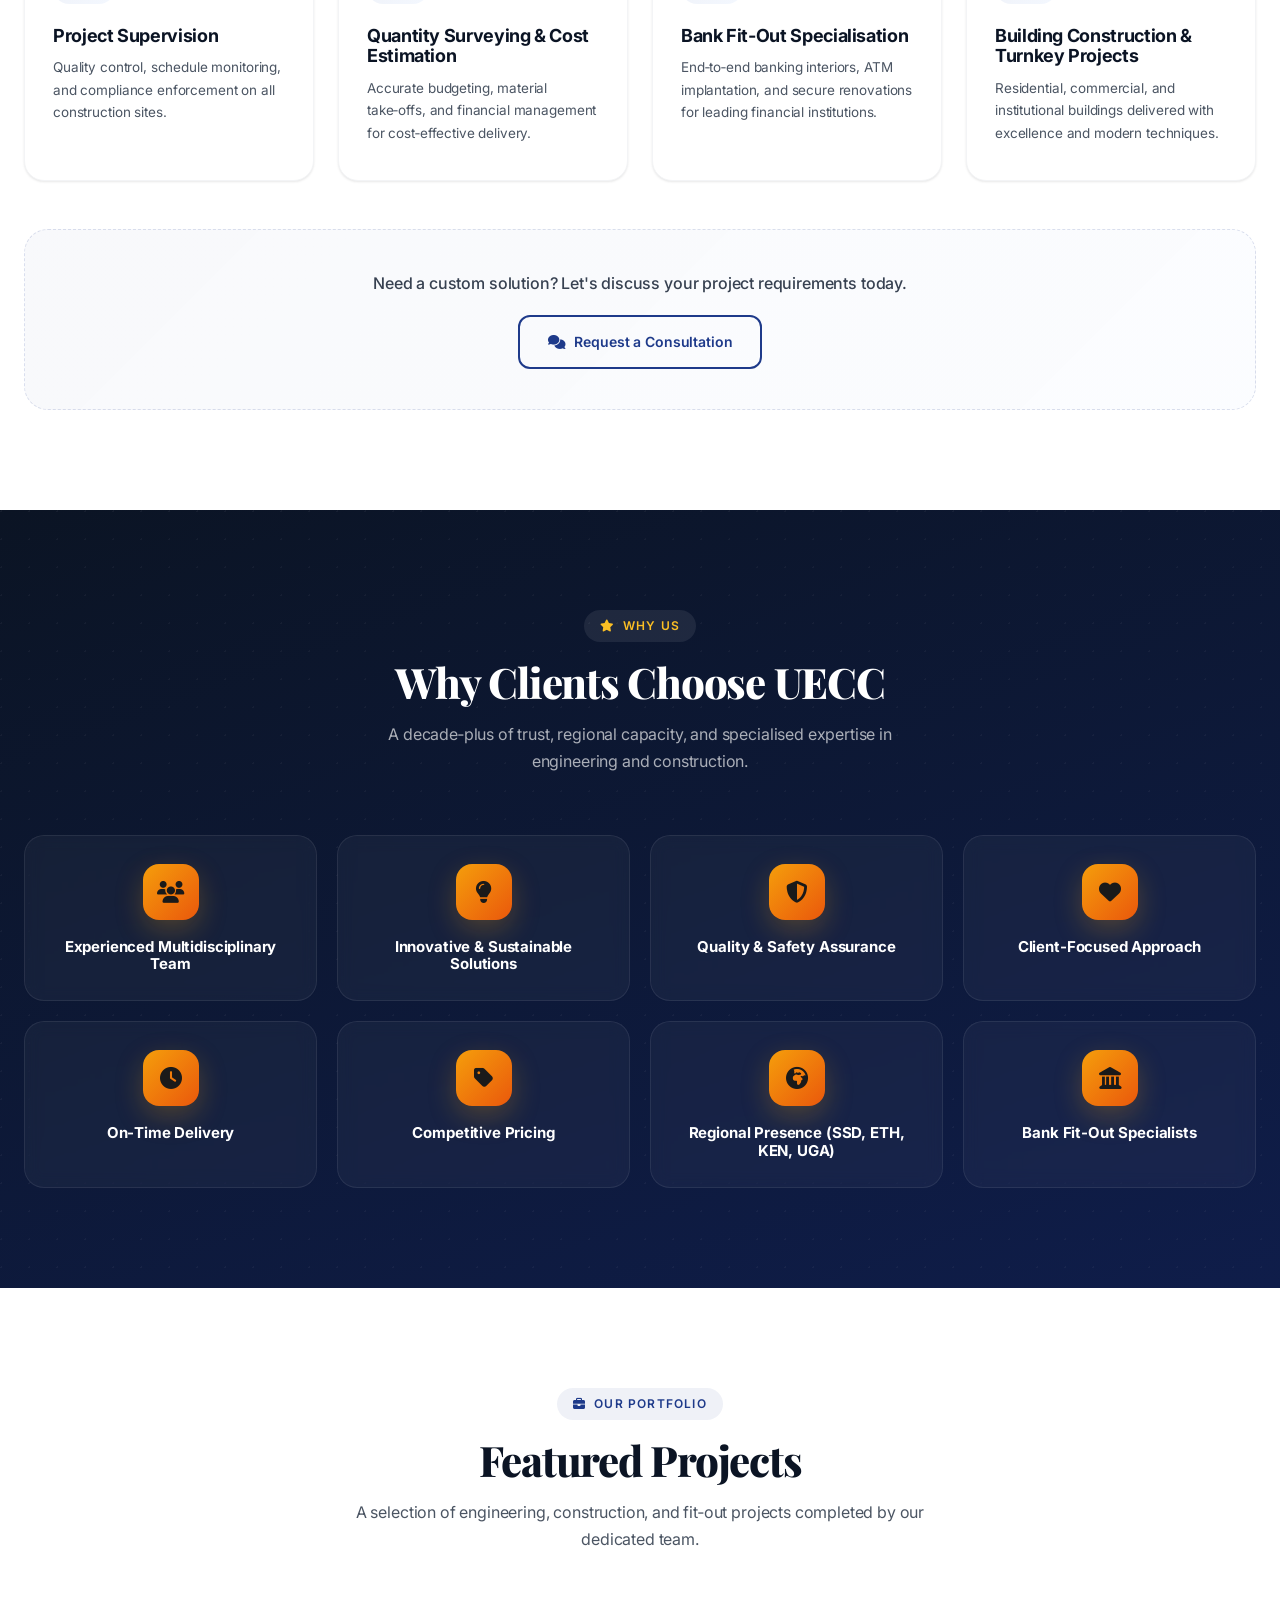
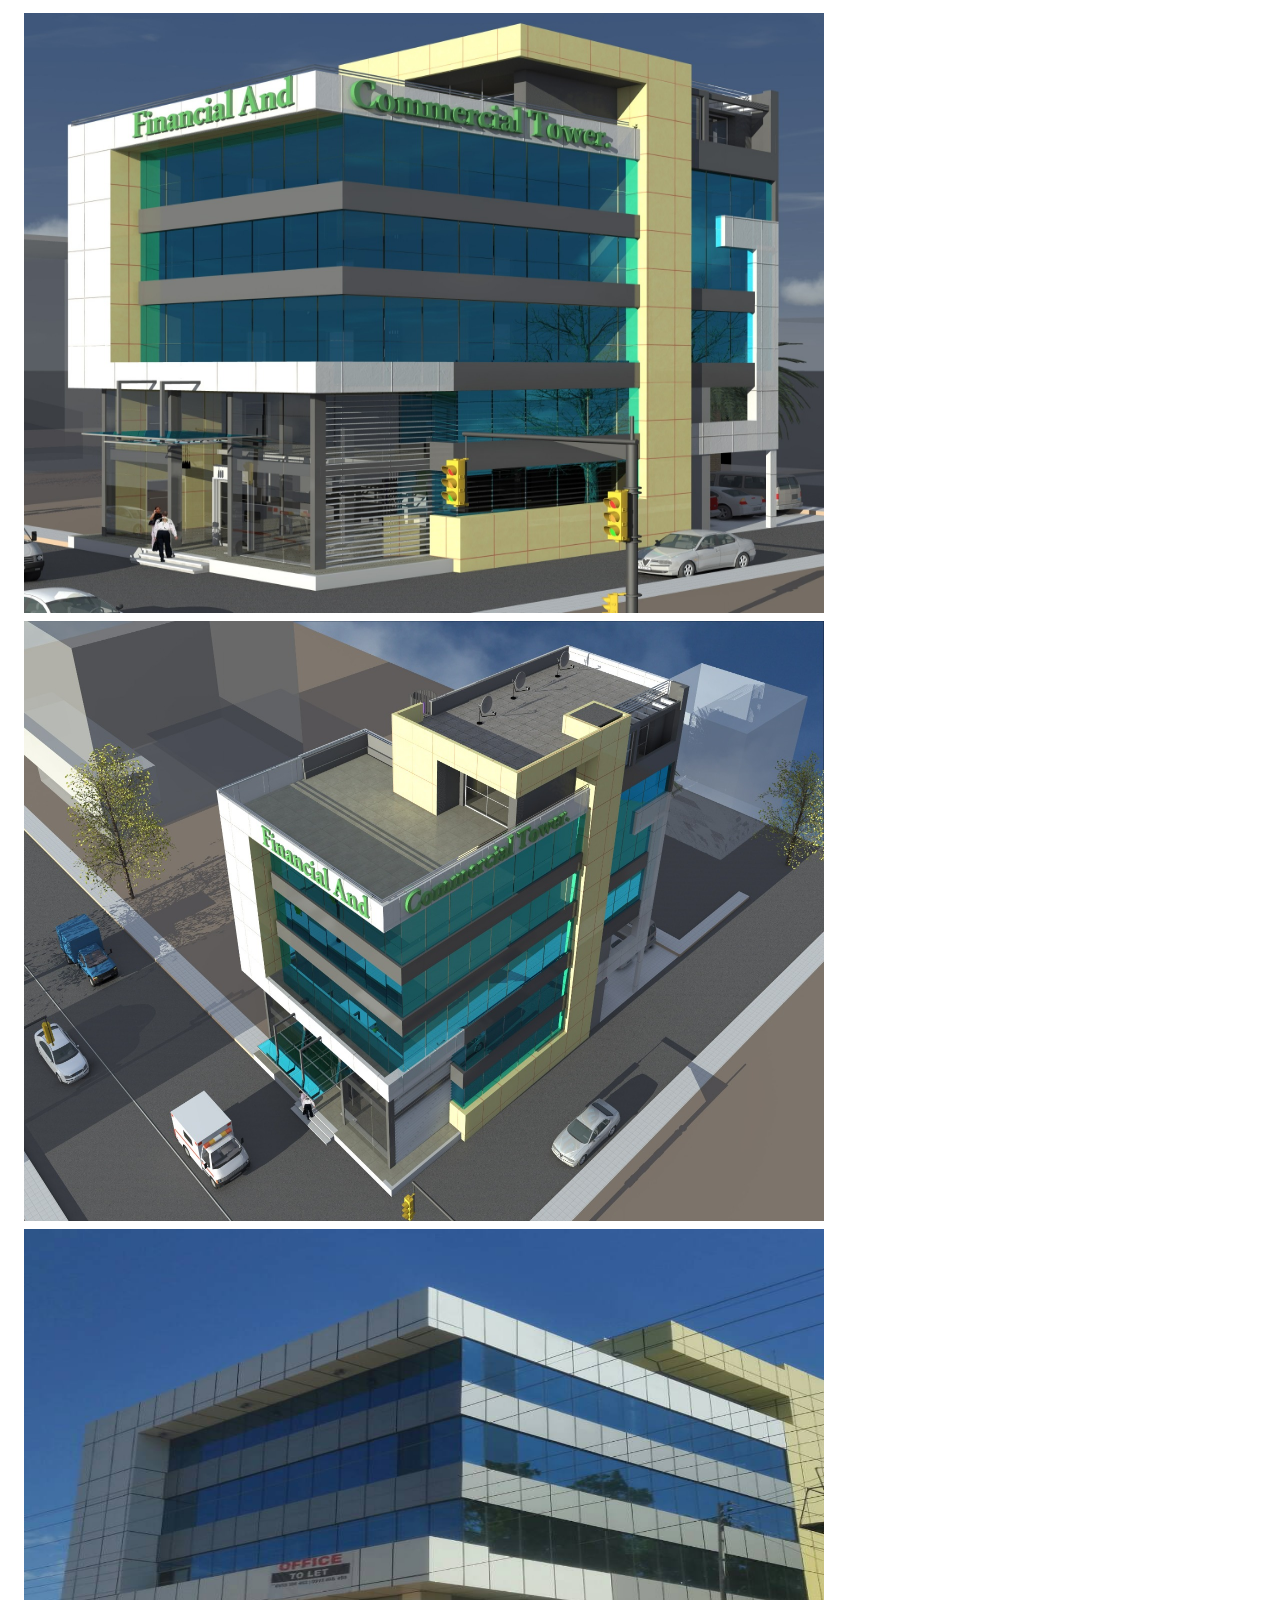
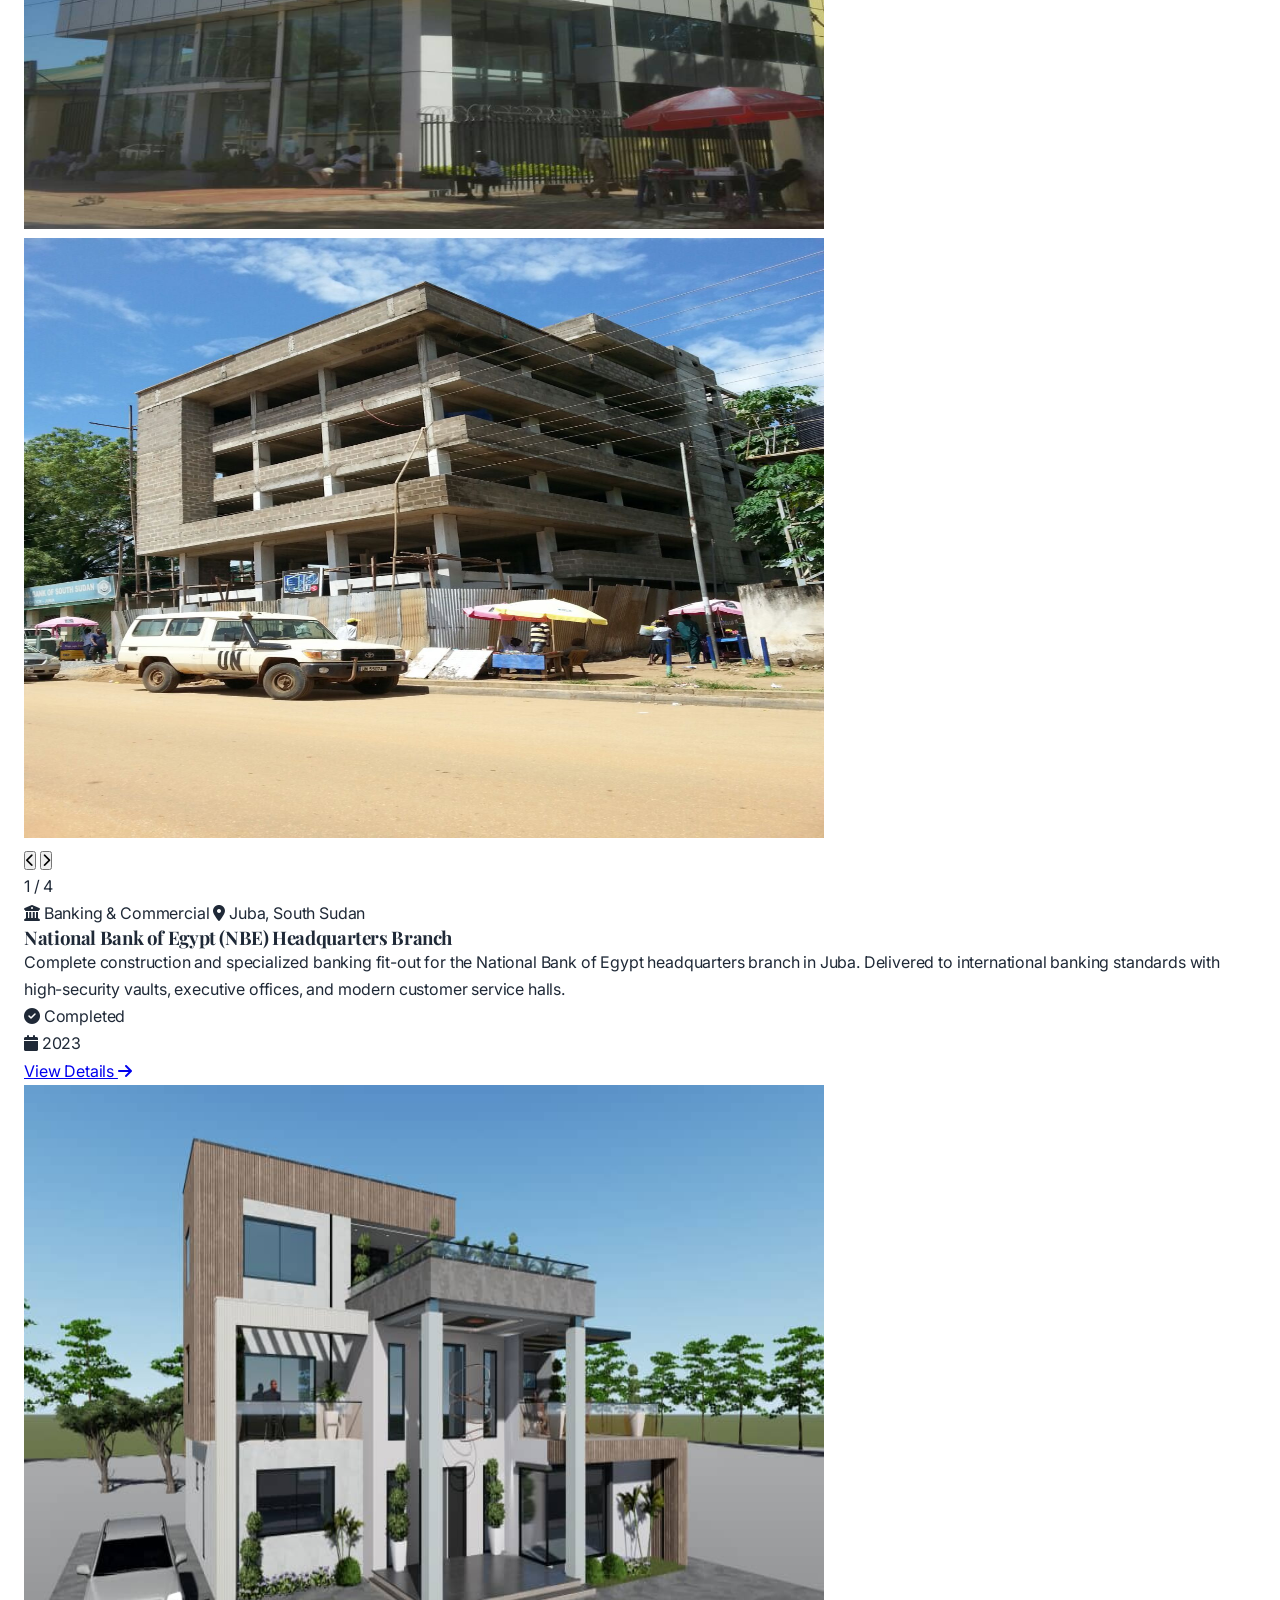
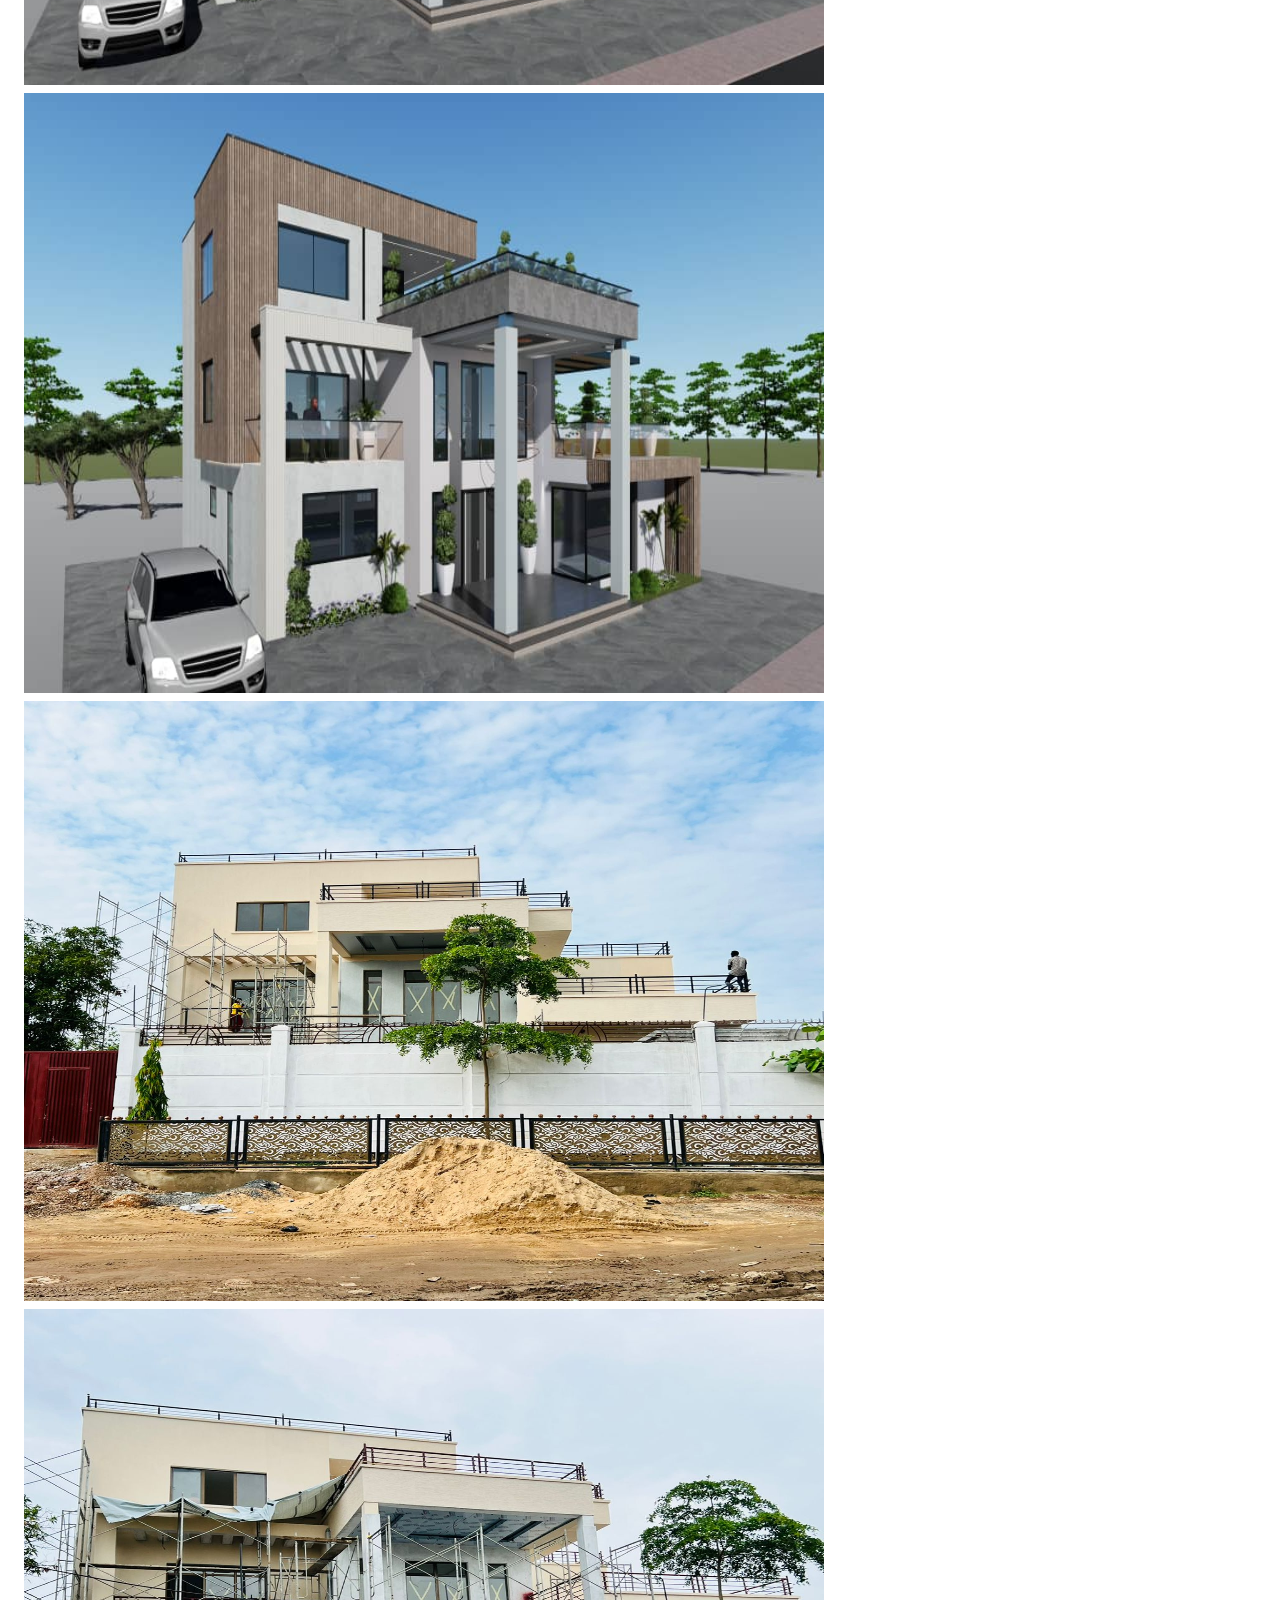
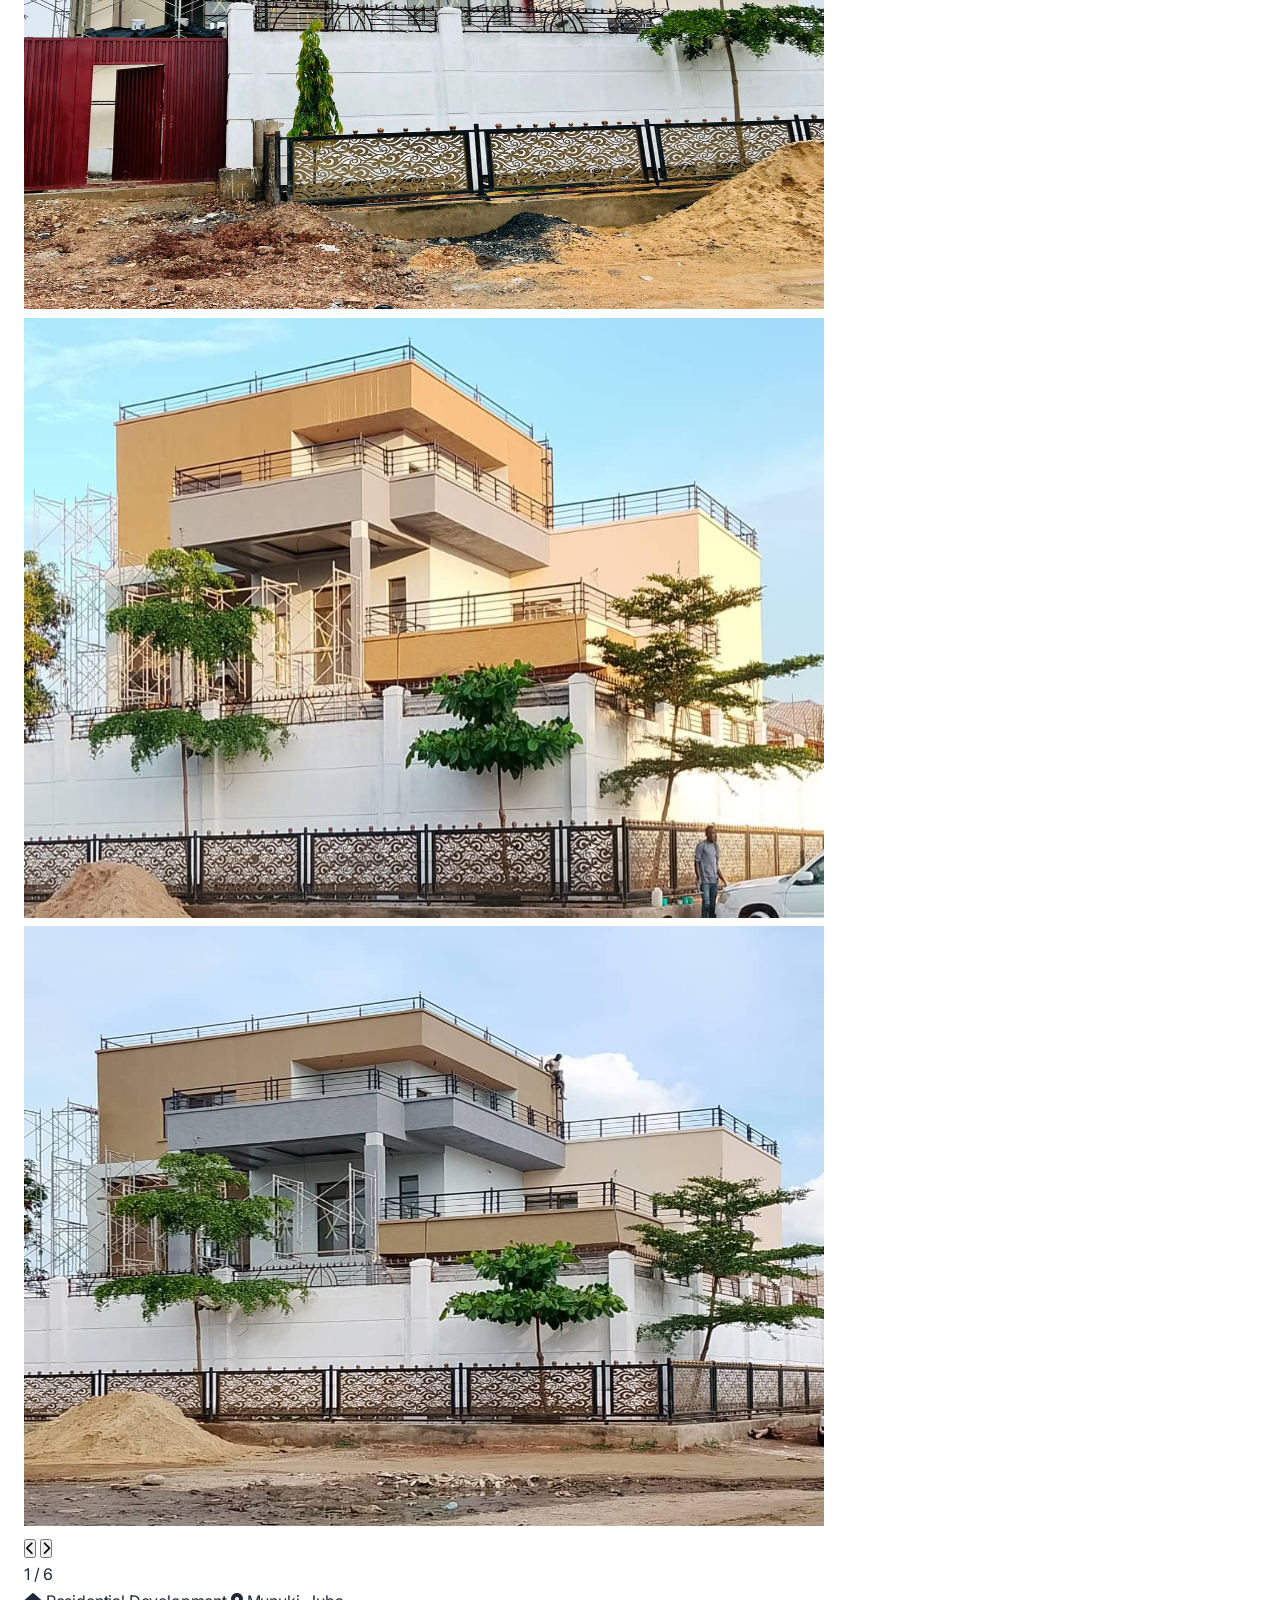
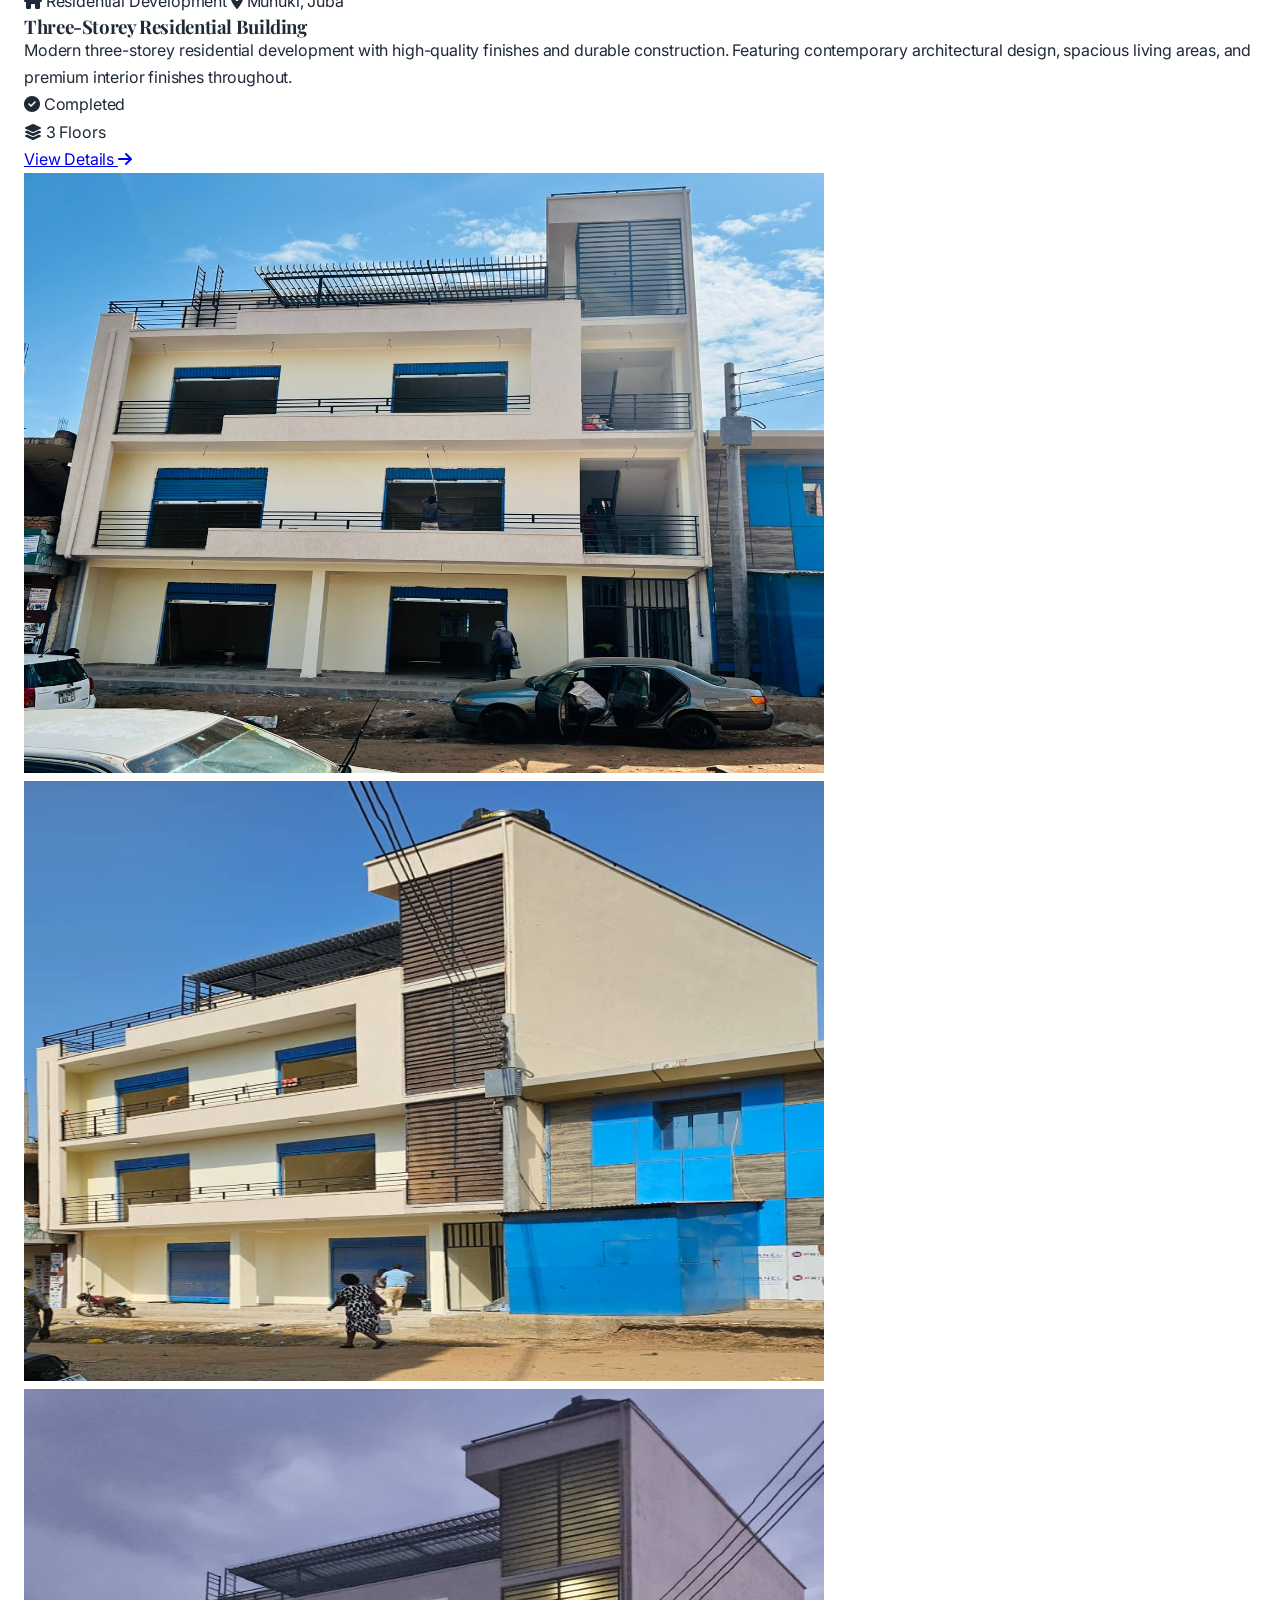
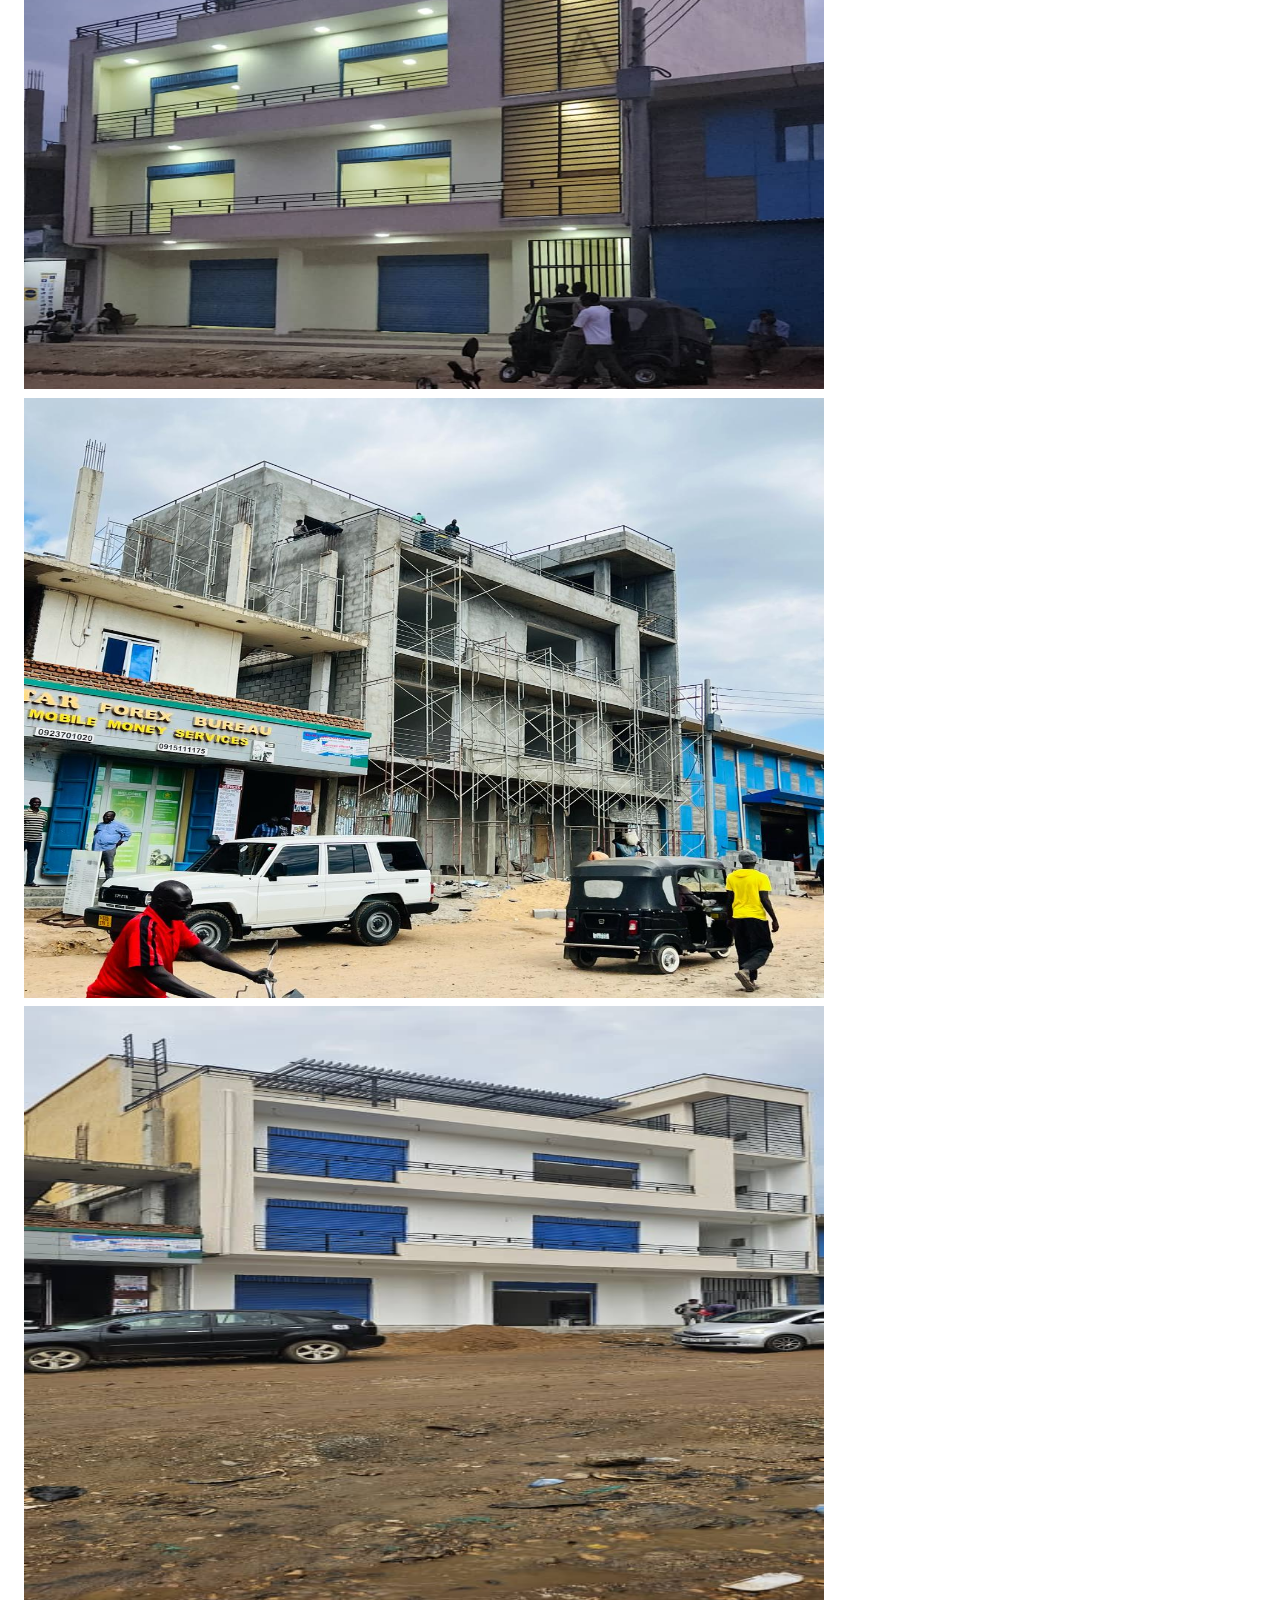
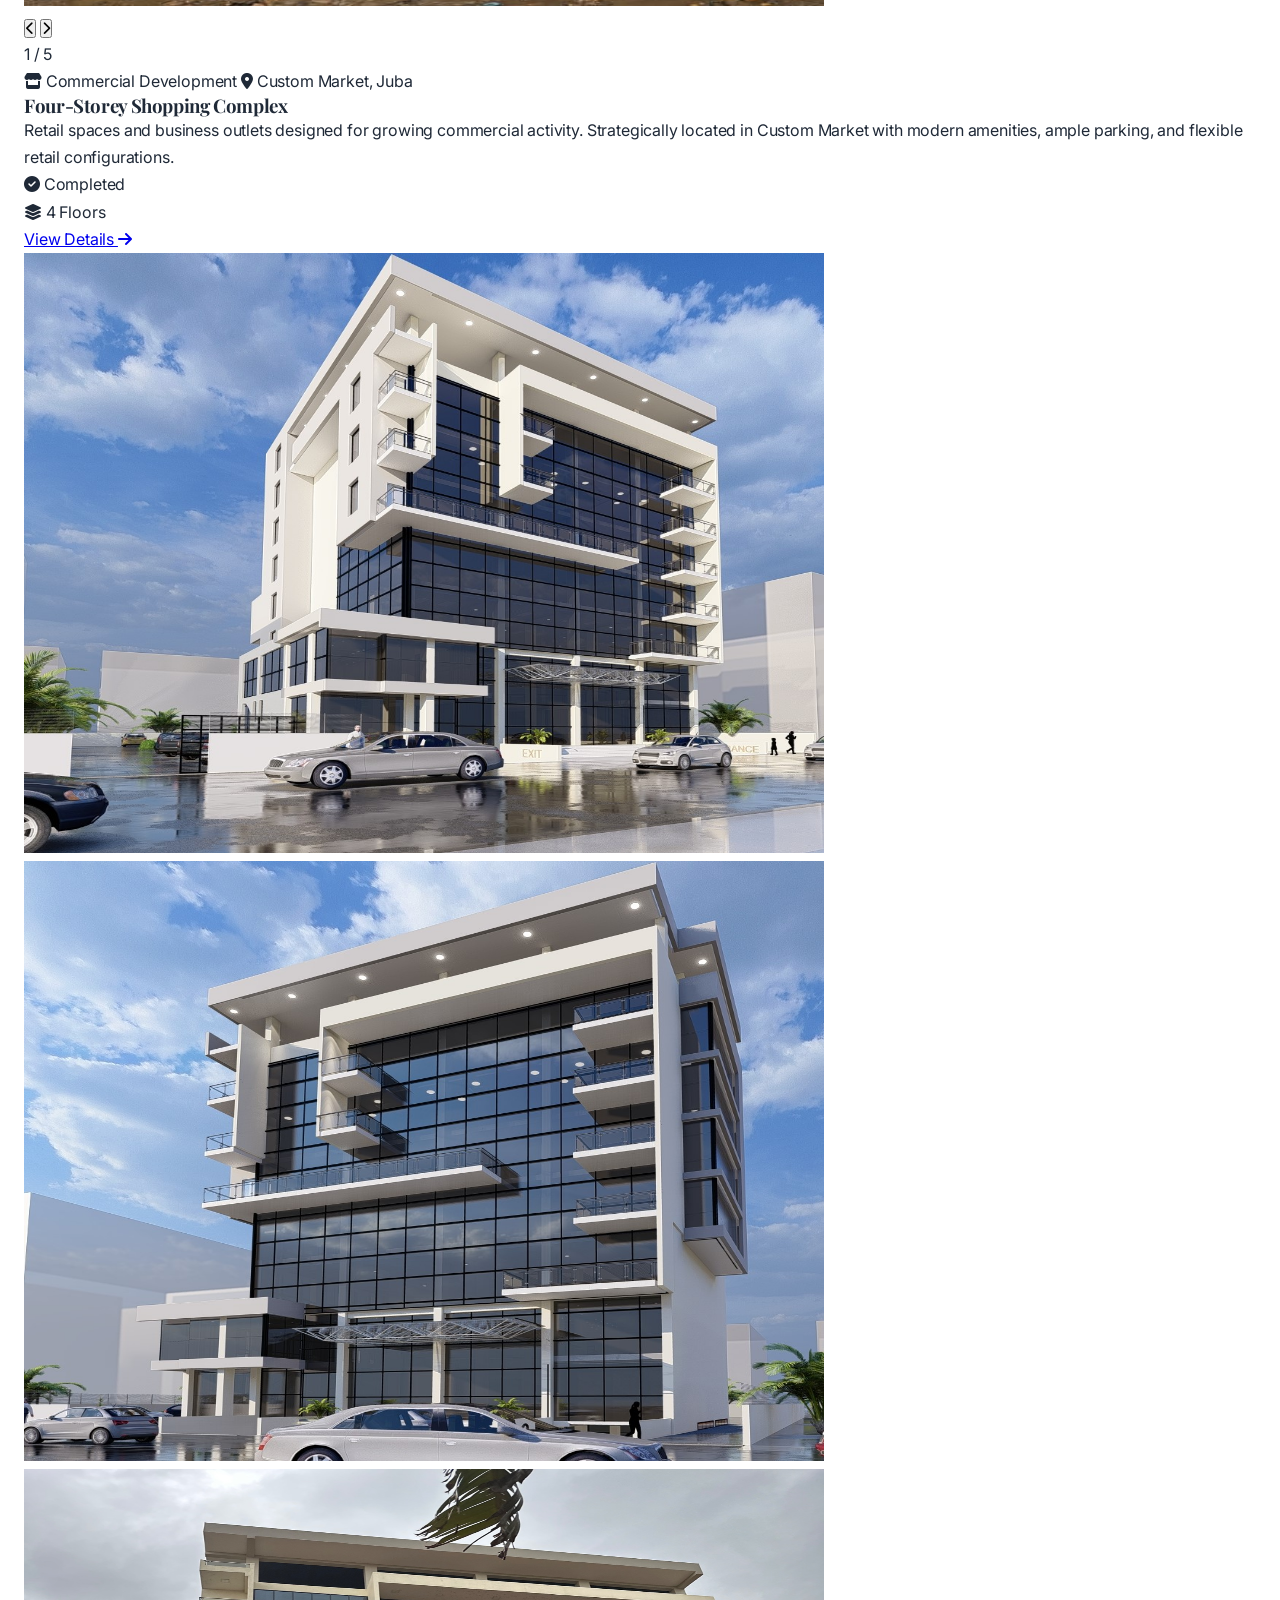
==== commit 1b7a3a1f: "Update index.html" ====
--- a/index.html
+++ b/index.html
@@ -63,7 +63,7 @@
         <div class="hero-content">
             <div class="hero-badge"><i class="fas fa-award"></i> Established 2011 — Leading Engineering Firm in East & West Africa</div>
             <h1>Building South Sudan & East Africa's Future Through <span>Engineering & Construction Excellence</span></h1>
-            <p class="hero-subtitle">Unique Engineering & Consultancy Co. Ltd (UECC) delivers innovative architectural, civil engineering, construction, and bank fit‑out solutions across South Sudan, Ethiopia, Kenya, Uganda, and soon Sierra Leone.</p>
+            <p class="hero-subtitle">Unique Engineering & Consultancy Co. Ltd (UECC) delivers innovative architectural, civil engineering, construction, and bank fit‑out solutions across South Sudan, Ethiopia, Kenya, Uganda, and soon Western Africa.</p>
             <div class="hero-buttons">
                 <a href="contact.html" class="btn-primary"><i class="fas fa-paper-plane"></i> Get a Free Quote</a>
                 <a href="tel:+211925618075" class="btn-secondary"><i class="fas fa-phone-alt"></i> Call Us Now</a>
@@ -109,8 +109,7 @@
         </div>
     </div>
 </section>
-
-    <!-- About Section -->
+<!-- About Section -->
 <section class="about" id="about">
     <div class="container">
         <div class="about-grid">
@@ -125,8 +124,8 @@
             <div class="about-content reveal reveal-delay-2">
                 <span class="section-badge"><i class="fas fa-building"></i> About Our Company</span>
                 <h2>About Unique Engineering & Consultancy</h2>
-                <p>Founded in 2011 and headquartered in <strong>Juba, South Sudan</strong>, Unique Engineering & Consultancy Co. Ltd. has grown into a trusted engineering and construction company delivering high‑quality projects across East Africa. We operate successfully in <strong>Ethiopia, Uganda, and Kenya</strong>, and are <strong>expanding to Sierra Leone</strong> very soon.</p>
-                <p>Our team consists of experienced engineers, consultants, project managers, and construction professionals committed to turning ideas into practical, sustainable, and innovative solutions.</p>
+                <p><strong>Unique Engineering & Consultancy Co. Ltd.</strong> was founded in <strong>2011</strong> and is headquartered in <strong>Juba, South Sudan</strong>. Over the past 15+ years we have grown into a trusted engineering and construction group delivering high‑quality projects across East Africa. Our sister company <strong>Unique Construction General Contractor (UCGC)</strong>, registered in <strong>2020</strong> in Ethiopia, extends our reach and capabilities in the region.</p>
+                <p>We operate successfully in <strong>South Sudan, Ethiopia, Uganda, and Kenya</strong>, and are <strong>expanding to Western Africa</strong> very soon. Our combined teams include experienced engineers, consultants, project managers, and construction professionals committed to turning ideas into practical, sustainable, and innovative solutions.</p>
                 <p>From concept development and architectural planning to construction supervision and project execution, we provide comprehensive engineering services that meet international standards while addressing local needs.</p>
                 <div class="about-features">
                     <div class="about-feature">
@@ -216,70 +215,432 @@
         </div>
     </section>
 
-    <!-- Projects Section -->
-    <section class="projects" id="projects">
-        <div class="container">
-            <div class="section-header reveal">
-                <span class="section-badge"><i class="fas fa-briefcase"></i> Our Portfolio</span>
-                <h2 class="section-title">Our Projects</h2>
-                <p class="section-subtitle">A selection of engineering, construction, and fit‑out projects completed by our dedicated team.</p>
-            </div>
-            <div class="project-filters reveal">
-                <button class="filter-btn active" data-filter="all">All Projects</button>
-                <button class="filter-btn" data-filter="commercial">Commercial</button>
-                <button class="filter-btn" data-filter="residential">Residential</button>
-                <button class="filter-btn" data-filter="banking">Banking</button>
-                <button class="filter-btn" data-filter="institutional">Institutional</button>
-                <button class="filter-btn" data-filter="infrastructure">Infrastructure</button>
-            </div>
-            <div class="projects-grid">
-                <div class="project-card reveal reveal-delay-1" data-category="commercial"><div class="project-image"><img src="assets/unique1.jpeg" alt="Six-Storey Commercial Complex" loading="lazy"><div class="project-overlay"><div class="project-overlay-btn"><i class="fas fa-expand"></i></div></div></div><div class="project-info"><span class="project-category">Commercial Buildings</span><h3>Six‑Storey Commercial Complex – Amarat, Juba</h3><p>Modern commercial complex with premium office spaces.</p></div></div>
-                <div class="project-card reveal reveal-delay-2" data-category="residential"><div class="project-image"><img src="assets/unique2.jpeg" alt="Three-Storey Residential Building" loading="lazy"><div class="project-overlay"><div class="project-overlay-btn"><i class="fas fa-expand"></i></div></div></div><div class="project-info"><span class="project-category">Residential Projects</span><h3>Three‑Storey Residential Building – Thong Ping, Juba</h3><p>Modern residence with durable finishes.</p></div></div>
-                <div class="project-card reveal reveal-delay-3" data-category="commercial"><div class="project-image"><img src="assets/unique3.jpeg" alt="Four-Storey Shopping Complex" loading="lazy"><div class="project-overlay"><div class="project-overlay-btn"><i class="fas fa-expand"></i></div></div></div><div class="project-info"><span class="project-category">Commercial Development</span><h3>Four‑Storey Shopping Complex – Custom Market, Juba</h3><p>Retail spaces and business outlets.</p></div></div>
-                <div class="project-card reveal reveal-delay-1" data-category="commercial"><div class="project-image"><img src="assets/unique4.jpeg" alt="Five-Storey Mixed-Use Complex" loading="lazy"><div class="project-overlay"><div class="project-overlay-btn"><i class="fas fa-expand"></i></div></div></div><div class="project-info"><span class="project-category">Commercial & Residential</span><h3>Five‑Storey Mixed-Use Complex – Konyo Konyo, Juba</h3><p>Integrated development with retail and residential.</p></div></div>
-                <div class="project-card reveal reveal-delay-2" data-category="commercial"><div class="project-image"><img src="assets/unique5.jpeg" alt="Eight-Storey Commercial Building" loading="lazy"><div class="project-overlay"><div class="project-overlay-btn"><i class="fas fa-expand"></i></div></div></div><div class="project-info"><span class="project-category">Commercial Development</span><h3>Eight‑Storey Commercial Building – Konyo Konyo, Juba</h3><p>Large‑scale commercial and office operations.</p></div></div>
-                <div class="project-card reveal reveal-delay-3" data-category="commercial"><div class="project-image"><img src="assets/unique6.jpeg" alt="Five-Storey Corporate Office" loading="lazy"><div class="project-overlay"><div class="project-overlay-btn"><i class="fas fa-expand"></i></div></div></div><div class="project-info"><span class="project-category">Corporate Office</span><h3>Five‑Storey Corporate Office – Mia Saba Road, Juba</h3><p>Modern corporate office building.</p></div></div>
-                <div class="project-card reveal reveal-delay-1" data-category="residential"><div class="project-image"><img src="assets/unique7.jpeg" alt="Six-Storey Apartment Building" loading="lazy"><div class="project-overlay"><div class="project-overlay-btn"><i class="fas fa-expand"></i></div></div></div><div class="project-info"><span class="project-category">Residential Development</span><h3>Six‑Storey Apartment Building – Hai Cinema, Juba</h3><p>Contemporary six‑storey urban living.</p></div></div>
-                <div class="project-card reveal reveal-delay-2" data-category="banking"><div class="project-image"><img src="assets/unique8.jpeg" alt="National Bank of Egypt Branch" loading="lazy"><div class="project-overlay"><div class="project-overlay-btn"><i class="fas fa-expand"></i></div></div></div><div class="project-info"><span class="project-category">Banking & Commercial</span><h3>National Bank of Egypt (NBE) Branch</h3><p>Secure banking facility with complete fit‑out.</p></div></div>
-                <div class="project-card reveal reveal-delay-3" data-category="residential"><div class="project-image"><img src="assets/unique9.jpeg" alt="Three-Storey Residential Nairobi" loading="lazy"><div class="project-overlay"><div class="project-overlay-btn"><i class="fas fa-expand"></i></div></div></div><div class="project-info"><span class="project-category">Residential Development</span><h3>Three‑Storey Residential – Nairobi, Kenya</h3><p>Durable sustainable Kenyan residence.</p></div></div>
-                <div class="project-card reveal reveal-delay-1" data-category="residential"><div class="project-image"><img src="assets/unique91.png" alt="Nyakuron Residential Development" loading="lazy"><div class="project-overlay"><div class="project-overlay-btn"><i class="fas fa-expand"></i></div></div></div><div class="project-info"><span class="project-category">Residential Development</span><h3>Three‑Storey Residential – Nyakuron, Juba</h3><p>Prestigious development in Nyakuron 1st Class.</p></div></div>
-            </div>
-            <div class="projects-cta reveal">
-                <a href="projects.html" class="btn-view-all">View All Projects <i class="fas fa-arrow-right"></i></a>
-            </div>
-        </div>
-    </section>
-
+    <!-- Projects Section (matching projects.html design) -->
+<section class="featured-projects" id="projects">
+    <div class="container">
+        <div class="section-header reveal">
+            <span class="section-badge"><i class="fas fa-briefcase"></i> Our Portfolio</span>
+            <h2 class="section-title">Featured Projects</h2>
+            <p class="section-subtitle">A selection of engineering, construction, and fit‑out projects completed by our dedicated team.</p>
+        </div>
+
+        <div class="projects-grid-featured">
+            <!-- Project 1: NBE -->
+            <div class="project-card-featured reveal">
+                <div class="project-slider" data-autoplay="4000">
+                    <div class="slider-track">
+                        <div class="slider-slide"><img src="assets/abel1.jpeg" alt="NBE Branch" loading="lazy" decoding="async" width="800" height="600"></div>
+                        <div class="slider-slide"><img src="assets/abel2.jpeg" alt="NBE Branch" loading="lazy" decoding="async" width="800" height="600"></div>
+                        <div class="slider-slide"><img src="assets/abel3.jpeg" alt="NBE Branch" loading="lazy" decoding="async" width="800" height="600"></div>
+                        <div class="slider-slide"><img src="assets/abel4.jpeg" alt="NBE Branch" loading="lazy" decoding="async" width="800" height="600"></div>
+                    </div>
+                    <button class="slider-arrow prev" aria-label="Previous"><i class="fas fa-chevron-left"></i></button>
+                    <button class="slider-arrow next" aria-label="Next"><i class="fas fa-chevron-right"></i></button>
+                    <div class="slider-counter"><span class="current">1</span> / <span class="total">4</span></div>
+                </div>
+                <div class="project-info-featured">
+                    <div class="project-meta-top">
+                        <span class="project-category-tag"><i class="fas fa-university"></i> Banking & Commercial</span>
+                        <span class="project-location"><i class="fas fa-map-marker-alt"></i> Juba, South Sudan</span>
+                    </div>
+                    <h3>National Bank of Egypt (NBE) Headquarters Branch</h3>
+                    <p>Complete construction and specialized banking fit-out for the National Bank of Egypt headquarters branch in Juba. Delivered to international banking standards with high-security vaults, executive offices, and modern customer service halls.</p>
+                    <div class="project-footer">
+                        <div class="project-specs">
+                            <div class="project-spec"><i class="fas fa-check-circle"></i> Completed</div>
+                            <div class="project-spec"><i class="fas fa-calendar"></i> 2023</div>
+                        </div>
+                        <a href="projects.html" class="project-link">View Details <i class="fas fa-arrow-right"></i></a>
+                    </div>
+                </div>
+            </div>
+
+            <!-- Project 2: Munuki -->
+            <div class="project-card-featured reveal">
+                <div class="project-slider" data-autoplay="4000">
+                    <div class="slider-track">
+                        <div class="slider-slide"><img src="assets/munuki-1.jpeg" alt="Munuki Residential" loading="lazy" decoding="async" width="800" height="600"></div>
+                        <div class="slider-slide"><img src="assets/munuki-2.jpeg" alt="Munuki Residential" loading="lazy" decoding="async" width="800" height="600"></div>
+                        <div class="slider-slide"><img src="assets/munuki-3.jpeg" alt="Munuki Residential" loading="lazy" decoding="async" width="800" height="600"></div>
+                        <div class="slider-slide"><img src="assets/munuki-4.jpeg" alt="Munuki Residential" loading="lazy" decoding="async" width="800" height="600"></div>
+                        <div class="slider-slide"><img src="assets/munuki-5.jpeg" alt="Munuki Residential" loading="lazy" decoding="async" width="800" height="600"></div>
+                        <div class="slider-slide"><img src="assets/munuki-6.jpeg" alt="Munuki Residential" loading="lazy" decoding="async" width="800" height="600"></div>
+                    </div>
+                    <button class="slider-arrow prev" aria-label="Previous"><i class="fas fa-chevron-left"></i></button>
+                    <button class="slider-arrow next" aria-label="Next"><i class="fas fa-chevron-right"></i></button>
+                    <div class="slider-counter"><span class="current">1</span> / <span class="total">6</span></div>
+                </div>
+                <div class="project-info-featured">
+                    <div class="project-meta-top">
+                        <span class="project-category-tag"><i class="fas fa-home"></i> Residential Development</span>
+                        <span class="project-location"><i class="fas fa-map-marker-alt"></i> Munuki, Juba</span>
+                    </div>
+                    <h3>Three-Storey Residential Building</h3>
+                    <p>Modern three-storey residential development with high-quality finishes and durable construction. Featuring contemporary architectural design, spacious living areas, and premium interior finishes throughout.</p>
+                    <div class="project-footer">
+                        <div class="project-specs">
+                            <div class="project-spec"><i class="fas fa-check-circle"></i> Completed</div>
+                            <div class="project-spec"><i class="fas fa-layer-group"></i> 3 Floors</div>
+                        </div>
+                        <a href="projects.html" class="project-link">View Details <i class="fas fa-arrow-right"></i></a>
+                    </div>
+                </div>
+            </div>
+
+            <!-- Project 3: Custom Market -->
+            <div class="project-card-featured reveal">
+                <div class="project-slider" data-autoplay="4000">
+                    <div class="slider-track">
+                        <div class="slider-slide"><img src="assets/custom-market-1.jpeg" alt="Shopping Complex" loading="lazy" decoding="async" width="800" height="600"></div>
+                        <div class="slider-slide"><img src="assets/custom-market-2.jpeg" alt="Shopping Complex" loading="lazy" decoding="async" width="800" height="600"></div>
+                        <div class="slider-slide"><img src="assets/custom-market-3.jpeg" alt="Shopping Complex" loading="lazy" decoding="async" width="800" height="600"></div>
+                        <div class="slider-slide"><img src="assets/custom-market-4.jpeg" alt="Shopping Complex" loading="lazy" decoding="async" width="800" height="600"></div>
+                        <div class="slider-slide"><img src="assets/custom-market-5.jpeg" alt="Shopping Complex" loading="lazy" decoding="async" width="800" height="600"></div>
+                    </div>
+                    <button class="slider-arrow prev" aria-label="Previous"><i class="fas fa-chevron-left"></i></button>
+                    <button class="slider-arrow next" aria-label="Next"><i class="fas fa-chevron-right"></i></button>
+                    <div class="slider-counter"><span class="current">1</span> / <span class="total">5</span></div>
+                </div>
+                <div class="project-info-featured">
+                    <div class="project-meta-top">
+                        <span class="project-category-tag"><i class="fas fa-store"></i> Commercial Development</span>
+                        <span class="project-location"><i class="fas fa-map-marker-alt"></i> Custom Market, Juba</span>
+                    </div>
+                    <h3>Four-Storey Shopping Complex</h3>
+                    <p>Retail spaces and business outlets designed for growing commercial activity. Strategically located in Custom Market with modern amenities, ample parking, and flexible retail configurations.</p>
+                    <div class="project-footer">
+                        <div class="project-specs">
+                            <div class="project-spec"><i class="fas fa-check-circle"></i> Completed</div>
+                            <div class="project-spec"><i class="fas fa-layer-group"></i> 4 Floors</div>
+                        </div>
+                        <a href="projects.html" class="project-link">View Details <i class="fas fa-arrow-right"></i></a>
+                    </div>
+                </div>
+            </div>
+
+            <!-- Project 4: Konyo Konyo 8-Storey -->
+            <div class="project-card-featured reveal">
+                <div class="project-slider" data-autoplay="4000">
+                    <div class="slider-track">
+                        <div class="slider-slide"><img src="assets/konyo-8st-1.jpeg" alt="8-Storey Commercial" loading="lazy" decoding="async" width="800" height="600"></div>
+                        <div class="slider-slide"><img src="assets/konyo-8st-2.jpeg" alt="8-Storey Commercial" loading="lazy" decoding="async" width="800" height="600"></div>
+                        <div class="slider-slide"><img src="assets/konyo-8st-3.jpeg" alt="8-Storey Commercial" loading="lazy" decoding="async" width="800" height="600"></div>
+                        <div class="slider-slide"><img src="assets/konyo-8st-4.jpeg" alt="8-Storey Commercial" loading="lazy" decoding="async" width="800" height="600"></div>
+                        <div class="slider-slide"><img src="assets/konyo-8st-5.jpeg" alt="8-Storey Commercial" loading="lazy" decoding="async" width="800" height="600"></div>
+                        <div class="slider-slide"><img src="assets/konyo-8st-6.jpeg" alt="8-Storey Commercial" loading="lazy" decoding="async" width="800" height="600"></div>
+                    </div>
+                    <button class="slider-arrow prev" aria-label="Previous"><i class="fas fa-chevron-left"></i></button>
+                    <button class="slider-arrow next" aria-label="Next"><i class="fas fa-chevron-right"></i></button>
+                    <div class="slider-counter"><span class="current">1</span> / <span class="total">6</span></div>
+                </div>
+                <div class="project-info-featured">
+                    <div class="project-meta-top">
+                        <span class="project-category-tag"><i class="fas fa-building"></i> Commercial Development</span>
+                        <span class="project-location"><i class="fas fa-map-marker-alt"></i> Konyo Konyo, Juba</span>
+                    </div>
+                    <h3>Eight-Storey Commercial Building</h3>
+                    <p>Large-scale commercial and office development supporting business operations. A landmark structure featuring premium office spaces, retail outlets, and modern business facilities in Juba's commercial heart.</p>
+                    <div class="project-footer">
+                        <div class="project-specs">
+                            <div class="project-spec"><i class="fas fa-check-circle"></i> Completed</div>
+                            <div class="project-spec"><i class="fas fa-layer-group"></i> 8 Floors</div>
+                        </div>
+                        <a href="projects.html" class="project-link">View Details <i class="fas fa-arrow-right"></i></a>
+                    </div>
+                </div>
+            </div>
+
+            <!-- Project 5: Nyakuron -->
+            <div class="project-card-featured reveal">
+                <div class="project-slider" data-autoplay="4000">
+                    <div class="slider-track">
+                        <div class="slider-slide"><img src="assets/nyakuron-2.jpeg" alt="Nyakuron Residential" loading="lazy" decoding="async" width="800" height="600"></div>
+                        <div class="slider-slide"><img src="assets/nyakuron-3.jpeg" alt="Nyakuron Residential" loading="lazy" decoding="async" width="800" height="600"></div>
+                        <div class="slider-slide"><img src="assets/nyakuron-4.jpeg" alt="Nyakuron Residential" loading="lazy" decoding="async" width="800" height="600"></div>
+                        <div class="slider-slide"><img src="assets/nyakuron-5.jpeg" alt="Nyakuron Residential" loading="lazy" decoding="async" width="800" height="600"></div>
+                        <div class="slider-slide"><img src="assets/nyakuron-6.jpeg" alt="Nyakuron Residential" loading="lazy" decoding="async" width="800" height="600"></div>
+                        <div class="slider-slide"><img src="assets/nyakuron-7.jpeg" alt="Nyakuron Residential" loading="lazy" decoding="async" width="800" height="600"></div>
+                        <div class="slider-slide"><img src="assets/nyakuron-8.jpeg" alt="Nyakuron Residential" loading="lazy" decoding="async" width="800" height="600"></div>
+                        <div class="slider-slide"><img src="assets/nyakuron-9.jpeg" alt="Nyakuron Residential" loading="lazy" decoding="async" width="800" height="600"></div>
+                        <div class="slider-slide"><img src="assets/nyakuron-10.jpeg" alt="Nyakuron Residential" loading="lazy" decoding="async" width="800" height="600"></div>
+                    </div>
+                    <button class="slider-arrow prev" aria-label="Previous"><i class="fas fa-chevron-left"></i></button>
+                    <button class="slider-arrow next" aria-label="Next"><i class="fas fa-chevron-right"></i></button>
+                    <div class="slider-counter"><span class="current">1</span> / <span class="total">9</span></div>
+                </div>
+                <div class="project-info-featured">
+                    <div class="project-meta-top">
+                        <span class="project-category-tag"><i class="fas fa-home"></i> Residential Development</span>
+                        <span class="project-location"><i class="fas fa-map-marker-alt"></i> Nyakuron 1st Class, Juba</span>
+                    </div>
+                    <h3>Three-Storey Residential Building</h3>
+                    <p>Prestigious residential development in one of Juba's premium neighborhoods. Featuring luxury finishes, spacious layouts, and contemporary architectural design that reflects the character of Nyakuron 1st Class.</p>
+                    <div class="project-footer">
+                        <div class="project-specs">
+                            <div class="project-spec"><i class="fas fa-check-circle"></i> Completed</div>
+                            <div class="project-spec"><i class="fas fa-star"></i> Premium</div>
+                        </div>
+                        <a href="projects.html" class="project-link">View Details <i class="fas fa-arrow-right"></i></a>
+                    </div>
+                </div>
+            </div>
+
+            <!-- Project 6: Thong Ping -->
+            <div class="project-card-featured reveal">
+                <div class="project-slider" data-autoplay="4000">
+                    <div class="slider-track">
+                        <div class="slider-slide"><img src="assets/thong-ping-1.jpeg" alt="Thong Ping Residential" loading="lazy" decoding="async" width="800" height="600"></div>
+                        <div class="slider-slide"><img src="assets/thong-ping-2.jpeg" alt="Thong Ping Residential" loading="lazy" decoding="async" width="800" height="600"></div>
+                        <div class="slider-slide"><img src="assets/thong-ping-3.jpeg" alt="Thong Ping Residential" loading="lazy" decoding="async" width="800" height="600"></div>
+                        <div class="slider-slide"><img src="assets/thong-ping-4.jpeg" alt="Thong Ping Residential" loading="lazy" decoding="async" width="800" height="600"></div>
+                        <div class="slider-slide"><img src="assets/thong-ping-5.jpeg" alt="Thong Ping Residential" loading="lazy" decoding="async" width="800" height="600"></div>
+                        <div class="slider-slide"><img src="assets/thong-ping-6.jpeg" alt="Thong Ping Residential" loading="lazy" decoding="async" width="800" height="600"></div>
+                    </div>
+                    <button class="slider-arrow prev" aria-label="Previous"><i class="fas fa-chevron-left"></i></button>
+                    <button class="slider-arrow next" aria-label="Next"><i class="fas fa-chevron-right"></i></button>
+                    <div class="slider-counter"><span class="current">1</span> / <span class="total">6</span></div>
+                </div>
+                <div class="project-info-featured">
+                    <div class="project-meta-top">
+                        <span class="project-category-tag"><i class="fas fa-home"></i> Residential Development</span>
+                        <span class="project-location"><i class="fas fa-map-marker-alt"></i> Thong Ping, Juba</span>
+                    </div>
+                    <h3>Three-Storey Residential Building</h3>
+                    <p>Modern residence with durable finishes and contemporary architectural design. Combining functional living spaces with aesthetic appeal, this project showcases our commitment to quality residential construction.</p>
+                    <div class="project-footer">
+                        <div class="project-specs">
+                            <div class="project-spec"><i class="fas fa-check-circle"></i> Completed</div>
+                            <div class="project-spec"><i class="fas fa-layer-group"></i> 3 Floors</div>
+                        </div>
+                        <a href="projects.html" class="project-link">View Details <i class="fas fa-arrow-right"></i></a>
+                    </div>
+                </div>
+            </div>
+
+            <!-- Project 7: Hai Cinema -->
+            <div class="project-card-featured reveal">
+                <div class="project-slider" data-autoplay="4000">
+                    <div class="slider-track">
+                        <div class="slider-slide"><img src="assets/hai-cinema-1.jpeg" alt="Hai Cinema Apartments" loading="lazy" decoding="async" width="800" height="600"></div>
+                        <div class="slider-slide"><img src="assets/hai-cinema-2.jpeg" alt="Hai Cinema Apartments" loading="lazy" decoding="async" width="800" height="600"></div>
+                        <div class="slider-slide"><img src="assets/hai-cinema-3.jpeg" alt="Hai Cinema Apartments" loading="lazy" decoding="async" width="800" height="600"></div>
+                        <div class="slider-slide"><img src="assets/hai-cinema-4.jpeg" alt="Hai Cinema Apartments" loading="lazy" decoding="async" width="800" height="600"></div>
+                        <div class="slider-slide"><img src="assets/hai-cinema-5.jpeg" alt="Hai Cinema Apartments" loading="lazy" decoding="async" width="800" height="600"></div>
+                        <div class="slider-slide"><img src="assets/hai-cinema-6.jpeg" alt="Hai Cinema Apartments" loading="lazy" decoding="async" width="800" height="600"></div>
+                        <div class="slider-slide"><img src="assets/hai-cinema-7.jpeg" alt="Hai Cinema Apartments" loading="lazy" decoding="async" width="800" height="600"></div>
+                        <div class="slider-slide"><img src="assets/hai-cinema-8.jpeg" alt="Hai Cinema Apartments" loading="lazy" decoding="async" width="800" height="600"></div>
+                        <div class="slider-slide"><img src="assets/hai-cinema-9.jpeg" alt="Hai Cinema Apartments" loading="lazy" decoding="async" width="800" height="600"></div>
+                        <div class="slider-slide"><img src="assets/hai-cinema-10.jpeg" alt="Hai Cinema Apartments" loading="lazy" decoding="async" width="800" height="600"></div>
+                    </div>
+                    <button class="slider-arrow prev" aria-label="Previous"><i class="fas fa-chevron-left"></i></button>
+                    <button class="slider-arrow next" aria-label="Next"><i class="fas fa-chevron-right"></i></button>
+                    <div class="slider-counter"><span class="current">1</span> / <span class="total">10</span></div>
+                </div>
+                <div class="project-info-featured">
+                    <div class="project-meta-top">
+                        <span class="project-category-tag"><i class="fas fa-building"></i> Residential Development</span>
+                        <span class="project-location"><i class="fas fa-map-marker-alt"></i> Hai Cinema, Juba</span>
+                    </div>
+                    <h3>Six-Storey Apartment Building</h3>
+                    <p>Contemporary six-storey apartment complex designed for urban living. Featuring modern amenities, energy-efficient design, and thoughtfully planned living spaces that redefine urban residential standards in Juba.</p>
+                    <div class="project-footer">
+                        <div class="project-specs">
+                            <div class="project-spec"><i class="fas fa-check-circle"></i> Completed</div>
+                            <div class="project-spec"><i class="fas fa-layer-group"></i> 6 Floors</div>
+                        </div>
+                        <a href="projects.html" class="project-link">View Details <i class="fas fa-arrow-right"></i></a>
+                    </div>
+                </div>
+            </div>
+
+            <!-- Project 8: Nairobi -->
+            <div class="project-card-featured reveal">
+                <div class="project-slider" data-autoplay="4000">
+                    <div class="slider-track">
+                        <div class="slider-slide"><img src="assets/nairobi-1.jpeg" alt="Nairobi Residential" loading="lazy" decoding="async" width="800" height="600"></div>
+                        <div class="slider-slide"><img src="assets/nairobi-2.jpeg" alt="Nairobi Residential" loading="lazy" decoding="async" width="800" height="600"></div>
+                        <div class="slider-slide"><img src="assets/nairobi-3.jpeg" alt="Nairobi Residential" loading="lazy" decoding="async" width="800" height="600"></div>
+                        <div class="slider-slide"><img src="assets/nairobi-4.jpeg" alt="Nairobi Residential" loading="lazy" decoding="async" width="800" height="600"></div>
+                        <div class="slider-slide"><img src="assets/nairobi-5.jpeg" alt="Nairobi Residential" loading="lazy" decoding="async" width="800" height="600"></div>
+                        <div class="slider-slide"><img src="assets/nairobi-6.jpeg" alt="Nairobi Residential" loading="lazy" decoding="async" width="800" height="600"></div>
+                    </div>
+                    <button class="slider-arrow prev" aria-label="Previous"><i class="fas fa-chevron-left"></i></button>
+                    <button class="slider-arrow next" aria-label="Next"><i class="fas fa-chevron-right"></i></button>
+                    <div class="slider-counter"><span class="current">1</span> / <span class="total">6</span></div>
+                </div>
+                <div class="project-info-featured">
+                    <div class="project-meta-top">
+                        <span class="project-category-tag"><i class="fas fa-home"></i> Residential Development</span>
+                        <span class="project-location"><i class="fas fa-map-marker-alt"></i> Nairobi, Kenya</span>
+                    </div>
+                    <h3>Three-Storey Residential Building</h3>
+                    <p>Durable and sustainable residential project built to modern standards. Demonstrating UECC's regional expertise with a premium residential development in Kenya's capital city.</p>
+                    <div class="project-footer">
+                        <div class="project-specs">
+                            <div class="project-spec"><i class="fas fa-check-circle"></i> Completed</div>
+                            <div class="project-spec"><i class="fas fa-globe-africa"></i> Kenya</div>
+                        </div>
+                        <a href="projects.html" class="project-link">View Details <i class="fas fa-arrow-right"></i></a>
+                    </div>
+                </div>
+            </div>
+
+            <!-- Project 9: Konyo Konyo Mixed-Use -->
+            <div class="project-card-featured reveal">
+                <div class="project-slider" data-autoplay="4000">
+                    <div class="slider-track">
+                        <div class="slider-slide"><img src="assets/konyo-mixed-1.jpeg" alt="Mixed-Use Complex" loading="lazy" decoding="async" width="800" height="600"></div>
+                        <div class="slider-slide"><img src="assets/konyo-mixed-2.jpeg" alt="Mixed-Use Complex" loading="lazy" decoding="async" width="800" height="600"></div>
+                        <div class="slider-slide"><img src="assets/konyo-mixed-3.jpeg" alt="Mixed-Use Complex" loading="lazy" decoding="async" width="800" height="600"></div>
+                        <div class="slider-slide"><img src="assets/konyo-mixed-4.jpeg" alt="Mixed-Use Complex" loading="lazy" decoding="async" width="800" height="600"></div>
+                        <div class="slider-slide"><img src="assets/konyo-mixed-5.jpeg" alt="Mixed-Use Complex" loading="lazy" decoding="async" width="800" height="600"></div>
+                    </div>
+                    <button class="slider-arrow prev" aria-label="Previous"><i class="fas fa-chevron-left"></i></button>
+                    <button class="slider-arrow next" aria-label="Next"><i class="fas fa-chevron-right"></i></button>
+                    <div class="slider-counter"><span class="current">1</span> / <span class="total">5</span></div>
+                </div>
+                <div class="project-info-featured">
+                    <div class="project-meta-top">
+                        <span class="project-category-tag"><i class="fas fa-city"></i> Commercial & Residential</span>
+                        <span class="project-location"><i class="fas fa-map-marker-alt"></i> Konyo Konyo, Juba</span>
+                    </div>
+                    <h3>Five-Storey Mixed-Use Complex</h3>
+                    <p>Integrated development combining retail, commercial, and residential spaces. A versatile urban development designed to meet the diverse needs of modern city living and commerce.</p>
+                    <div class="project-footer">
+                        <div class="project-specs">
+                            <div class="project-spec"><i class="fas fa-check-circle"></i> Completed</div>
+                            <div class="project-spec"><i class="fas fa-layer-group"></i> 5 Floors</div>
+                        </div>
+                        <a href="projects.html" class="project-link">View Details <i class="fas fa-arrow-right"></i></a>
+                    </div>
+                </div>
+            </div>
+
+            <!-- Project 10: Mia Sea Commercial -->
+            <div class="project-card-featured reveal">
+                <div class="project-slider" data-autoplay="4000">
+                    <div class="slider-track">
+                        <div class="slider-slide"><img src="assets/miaseba1.jpeg" alt="Commercial Building" loading="lazy" decoding="async" width="800" height="600"></div>
+                        <div class="slider-slide"><img src="assets/miaseba2.jpeg" alt="Commercial Building" loading="lazy" decoding="async" width="800" height="600"></div>
+                        <div class="slider-slide"><img src="assets/miaseba3.jpeg" alt="Commercial Building" loading="lazy" decoding="async" width="800" height="600"></div>
+                        <div class="slider-slide"><img src="assets/miaseba4.jpeg" alt="Commercial Building" loading="lazy" decoding="async" width="800" height="600"></div>
+                        <div class="slider-slide"><img src="assets/miaseba5.jpeg" alt="Commercial Building" loading="lazy" decoding="async" width="800" height="600"></div>
+                        <div class="slider-slide"><img src="assets/miaseba6.jpeg" alt="Commercial Building" loading="lazy" decoding="async" width="800" height="600"></div>
+                        <div class="slider-slide"><img src="assets/miaseba7.jpeg" alt="Commercial Building" loading="lazy" decoding="async" width="800" height="600"></div>
+                        <div class="slider-slide"><img src="assets/miaseba8.jpeg" alt="Commercial Building" loading="lazy" decoding="async" width="800" height="600"></div>
+                        <div class="slider-slide"><img src="assets/miaseba9.jpeg" alt="Commercial Building" loading="lazy" decoding="async" width="800" height="600"></div>
+                    </div>
+                    <button class="slider-arrow prev" aria-label="Previous"><i class="fas fa-chevron-left"></i></button>
+                    <button class="slider-arrow next" aria-label="Next"><i class="fas fa-chevron-right"></i></button>
+                    <div class="slider-counter"><span class="current">1</span> / <span class="total">9</span></div>
+                </div>
+                <div class="project-info-featured">
+                    <div class="project-meta-top">
+                        <span class="project-category-tag"><i class="fas fa-city"></i> Commercial</span>
+                        <span class="project-location"><i class="fas fa-map-marker-alt"></i> Mia Sea, Juba, South Sudan</span>
+                    </div>
+                    <h3>Five-Storey Commercial Building</h3>
+                    <p>A modern five-storey commercial development offering premium retail and office spaces in the heart of Mia Sea, Juba.</p>
+                    <div class="project-footer">
+                        <div class="project-specs">
+                            <div class="project-spec"><i class="fas fa-check-circle"></i> Completed</div>
+                            <div class="project-spec"><i class="fas fa-layer-group"></i> 5 Floors</div>
+                        </div>
+                        <a href="projects.html" class="project-link">View Details <i class="fas fa-arrow-right"></i></a>
+                    </div>
+                </div>
+            </div>
+        </div>
+
+        <div class="projects-cta reveal">
+            <a href="projects.html" class="btn-view-all">View All Projects <i class="fas fa-arrow-right"></i></a>
+        </div>
+    </div>
+</section>
+    
     <!-- Clients Section -->
-    <section class="clients" id="clients">
-        <div class="container">
-            <div class="section-header reveal">
-                <span class="section-badge"><i class="fas fa-handshake"></i> Trusted Partners</span>
-                <h2 class="section-title">Our Clients</h2>
-                <p class="section-subtitle">We are proud to have worked with a diverse range of leading organizations across East Africa.</p>
-            </div>
-            <div class="clients-grid">
-                <div class="client-card reveal reveal-delay-1"><div class="client-logo"><i class="fas fa-building"></i></div><h4>Eco Bank</h4></div>
-                <div class="client-card reveal reveal-delay-2"><div class="client-logo"><i class="fas fa-university"></i></div><h4>Equity Bank</h4></div>
-                <div class="client-card reveal reveal-delay-3"><div class="client-logo"><i class="fas fa-chart-line"></i></div><h4>ICAP</h4></div>
-                <div class="client-card reveal reveal-delay-4"><div class="client-logo"><i class="fas fa-hard-hat"></i></div><h4>AECOM</h4></div>
-                <div class="client-card reveal reveal-delay-1"><div class="client-logo"><i class="fas fa-briefcase"></i></div><h4>Wisdom Investment Group</h4></div>
-                <div class="client-card reveal reveal-delay-2"><div class="client-logo"><i class="fas fa-tint"></i></div><h4>West Yat</h4></div>
-                <div class="client-card reveal reveal-delay-3"><div class="client-logo"><i class="fas fa-oil-can"></i></div><h4>Nile Drilling</h4></div>
-                <div class="client-card reveal reveal-delay-4"><div class="client-logo"><i class="fas fa-print"></i></div><h4>Universal Printer Company Ltd</h4></div>
-                <div class="client-card reveal reveal-delay-1"><div class="client-logo"><i class="fas fa-tools"></i></div><h4>HATAY for Construction</h4></div>
-                <div class="client-card reveal reveal-delay-2"><div class="client-logo"><i class="fas fa-eagle"></i></div><h4>Eagle Enterprise</h4></div>
-                <div class="client-card reveal reveal-delay-3"><div class="client-logo"><i class="fas fa-shield-alt"></i></div><h4>UAP</h4></div>
-                <div class="client-card reveal reveal-delay-4"><div class="client-logo"><i class="fas fa-tv"></i></div><h4>LG</h4></div>
-                <div class="client-card reveal reveal-delay-1"><div class="client-logo"><i class="fas fa-tractor"></i></div><h4>DPOC</h4></div>
-                <div class="client-card reveal reveal-delay-2"><div class="client-logo"><i class="fas fa-landmark"></i></div><h4>KCB Bank</h4></div>
-                <div class="client-card reveal reveal-delay-3"><div class="client-logo"><i class="fas fa-globe-africa"></i></div><h4>Egyptian Bank</h4></div>
-            </div>
-            <div class="client-cta reveal">
-                <a href="contact.html" class="btn-clients-action"><i class="fas fa-users"></i> Become Our Next Client</a>
-            </div>
-        </div>
-    </section>
+<section class="clients" id="clients">
+    <div class="container">
+        <div class="section-header reveal">
+            <span class="section-badge"><i class="fas fa-handshake"></i> Trusted Partners</span>
+            <h2 class="section-title">Our Clients</h2>
+            <p class="section-subtitle">We are proud to have worked with a diverse range of leading organizations across East Africa.</p>
+        </div>
+        <div class="clients-grid">
+            <div class="client-card reveal reveal-delay-1">
+                <div class="client-logo"><i class="fas fa-university"></i></div>
+                <h4>Eco Bank</h4>
+            </div>
+            <div class="client-card reveal reveal-delay-2">
+                <div class="client-logo"><i class="fas fa-hand-holding-usd"></i></div>
+                <h4>Cooperative Bank</h4>
+            </div>
+            <div class="client-card reveal reveal-delay-3">
+                <div class="client-logo"><i class="fas fa-chart-line"></i></div>
+                <h4>Equity Bank</h4>
+            </div>
+            <div class="client-card reveal reveal-delay-4">
+                <div class="client-logo"><i class="fas fa-landmark"></i></div>
+                <h4>KCB Bank</h4>
+            </div>
+            <div class="client-card reveal reveal-delay-1">
+                <div class="client-logo"><i class="fas fa-oil-can"></i></div>
+                <h4>Dear Petroleum</h4>
+            </div>
+            <div class="client-card reveal reveal-delay-2">
+                <div class="client-logo"><i class="fas fa-tv"></i></div>
+                <h4>LG</h4>
+            </div>
+            <div class="client-card reveal reveal-delay-3">
+                <div class="client-logo"><i class="fas fa-tractor"></i></div>
+                <h4>DPOC</h4>
+            </div>
+            <div class="client-card reveal reveal-delay-4">
+                <div class="client-logo"><i class="fas fa-shield-alt"></i></div>
+                <h4>UAP</h4>
+            </div>
+            <div class="client-card reveal reveal-delay-1">
+                <div class="client-logo"><i class="fas fa-chart-bar"></i></div>
+                <h4>ICAP</h4>
+            </div>
+            <div class="client-card reveal reveal-delay-2">
+                <div class="client-logo"><i class="fas fa-hard-hat"></i></div>
+                <h4>AECOM</h4>
+            </div>
+            <div class="client-card reveal reveal-delay-3">
+                <div class="client-logo"><i class="fas fa-child"></i></div>
+                <h4>Save the Children</h4>
+            </div>
+            <div class="client-card reveal reveal-delay-4">
+                <div class="client-logo"><i class="fas fa-globe-americas"></i></div>
+                <h4>UNDP</h4>
+            </div>
+            <div class="client-card reveal reveal-delay-1">
+                <div class="client-logo"><i class="fas fa-city"></i></div>
+                <h4>Midroc Investment Group</h4>
+            </div>
+            <div class="client-card reveal reveal-delay-2">
+                <div class="client-logo"><i class="fas fa-road"></i></div>
+                <h4>Addis Ababa City Road Authority</h4>
+            </div>
+            <div class="client-card reveal reveal-delay-3">
+                <div class="client-logo"><i class="fas fa-plane"></i></div>
+                <h4>Ethiopia Airline</h4>
+            </div>
+            <div class="client-card reveal reveal-delay-4">
+                <div class="client-logo"><i class="fas fa-building-columns"></i></div>
+                <h4>Commercial Bank of Ethiopia</h4>
+            </div>
+            <div class="client-card reveal reveal-delay-1">
+                <div class="client-logo"><i class="fas fa-user-tie"></i></div>
+                <h4>Office of the Mayor Addis Ababa</h4>
+            </div>
+        </div>
+        <div class="client-cta reveal">
+            <a href="contact.html" class="btn-clients-action"><i class="fas fa-users"></i> Become Our Next Client</a>
+        </div>
+    </div>
+</section>
 
     <!-- Process Section -->
     <section class="process" id="process">
@@ -384,7 +745,7 @@
                         <p>Ethiopia: +251 920 162 793</p>
                         <p>Uganda: +256 780 637 060</p>
                         <p>Kenya: +254 712 349 237</p>
-                        <p style="color: var(--accent-light);">Sierra Leone: Expanding Soon</p>
+                        <p>Sierra Leone: +232 78 456 768</p>
                     </div>
                 </div>
                 <div class="contact-social">
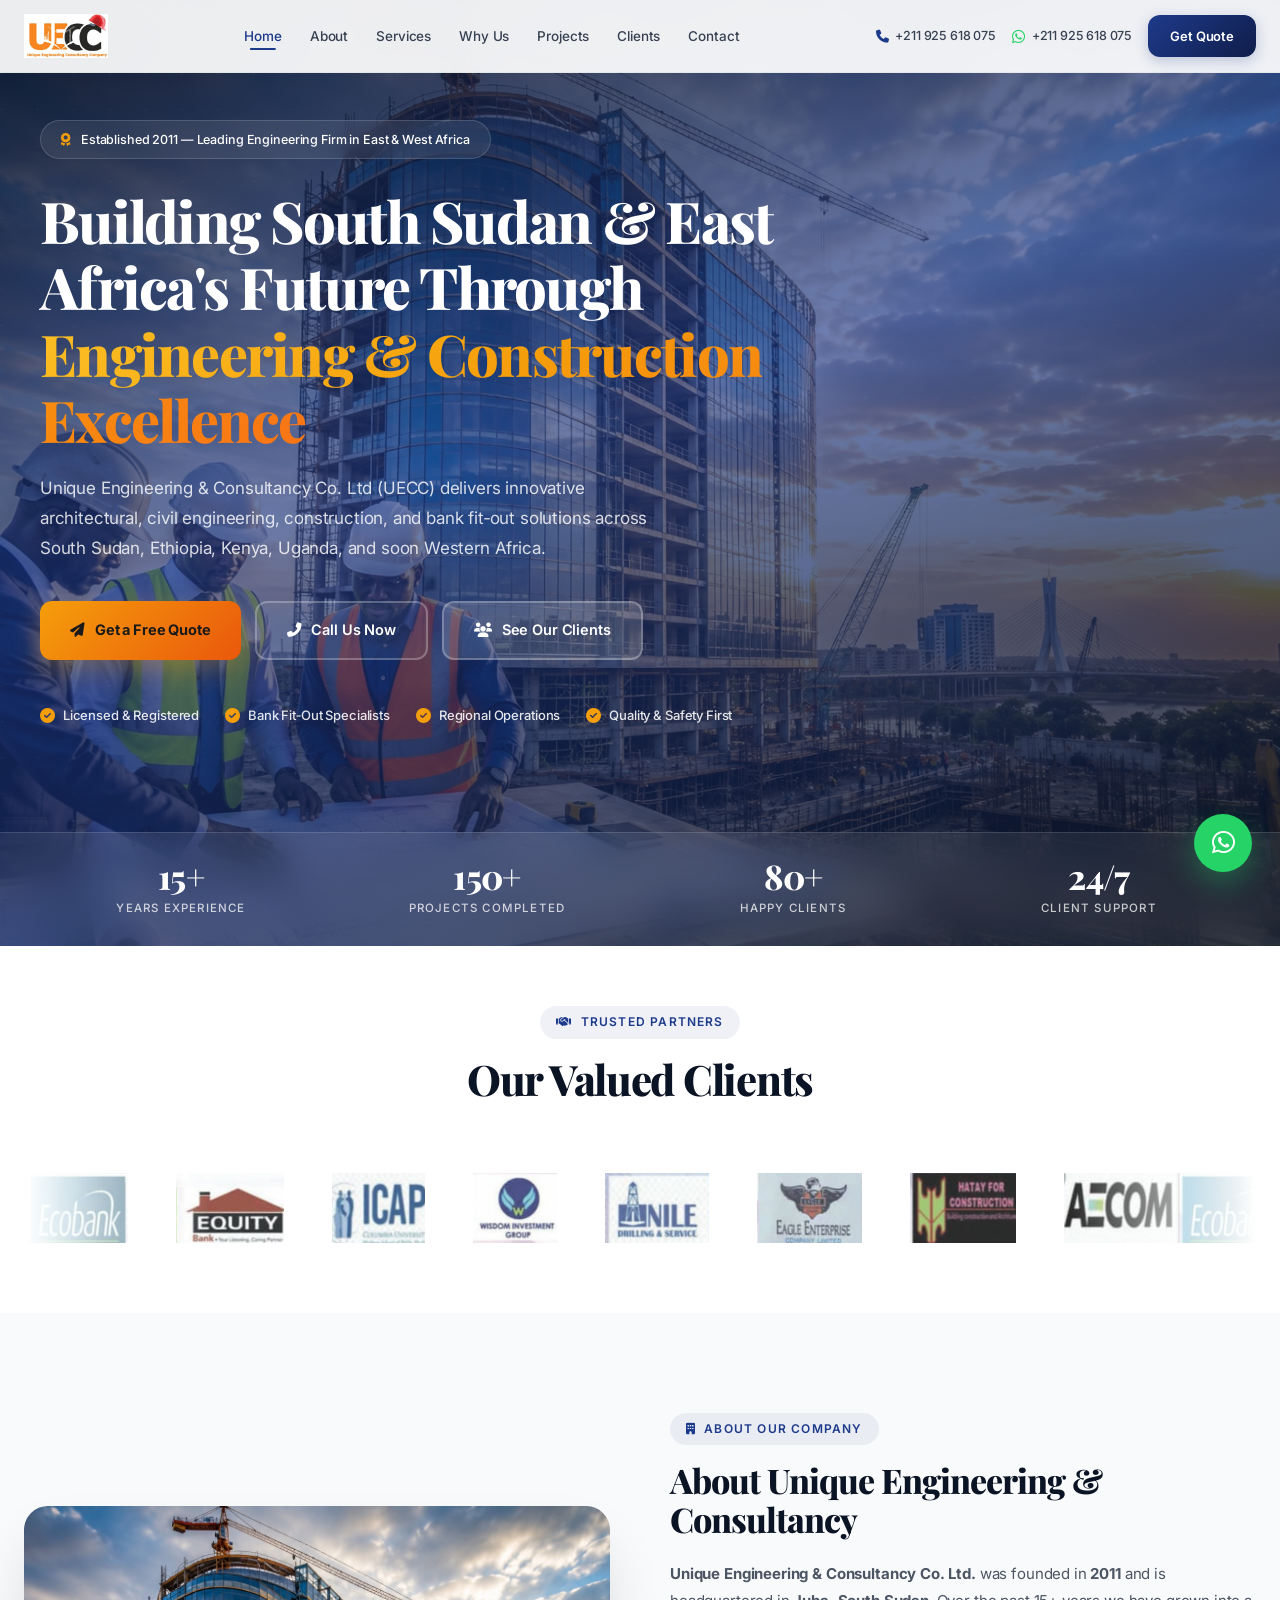
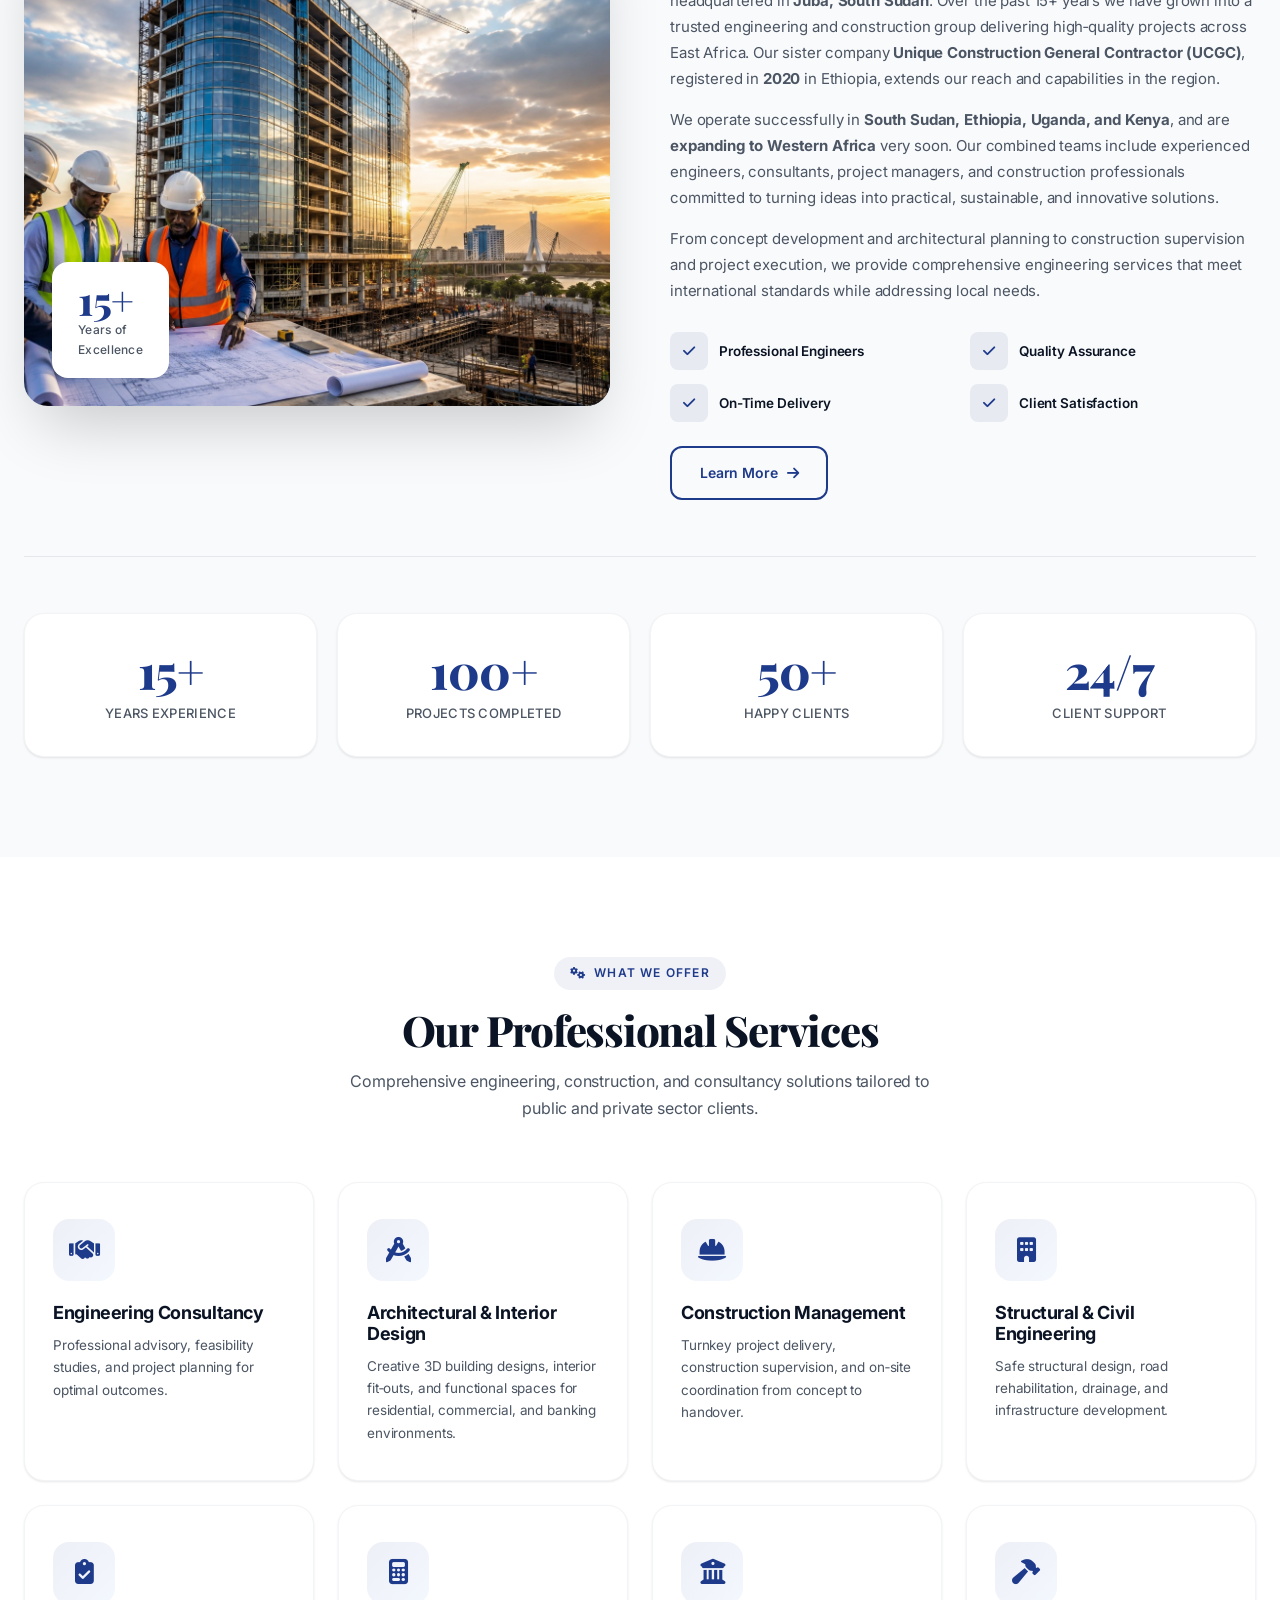
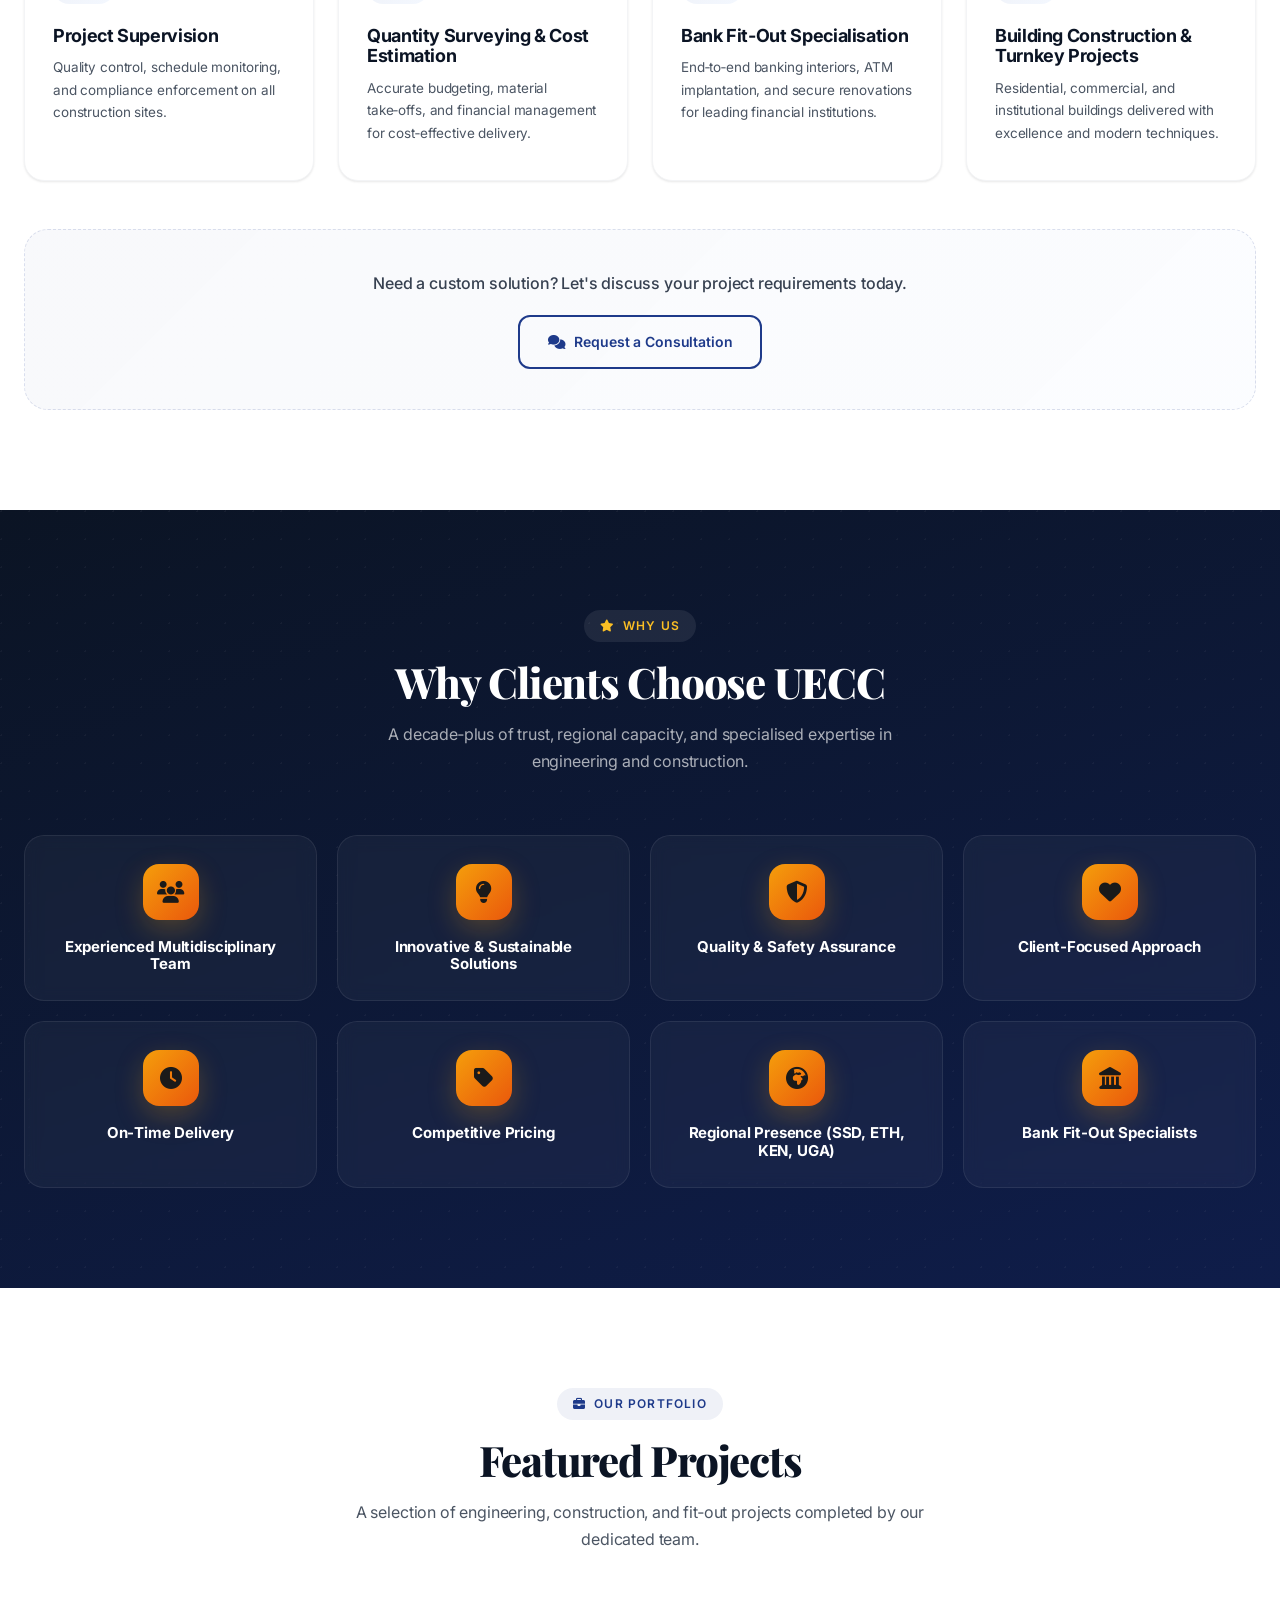
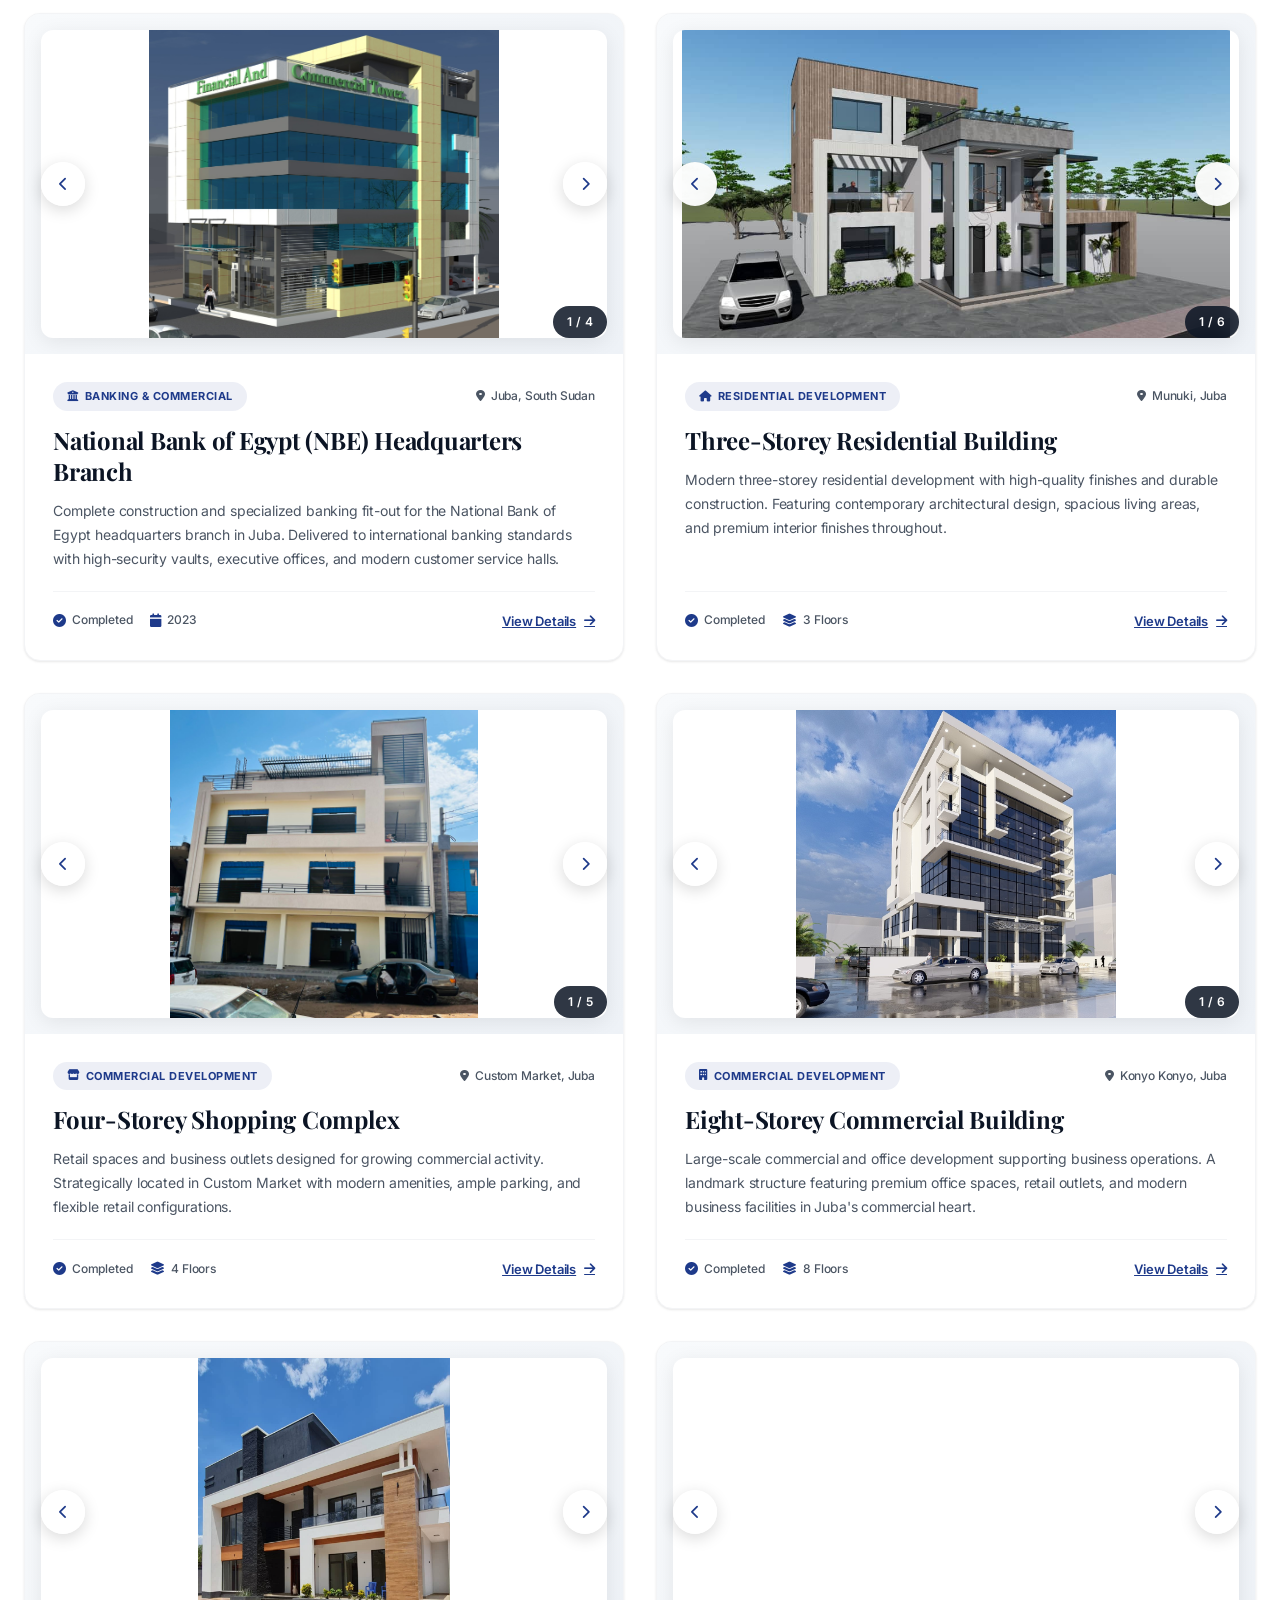
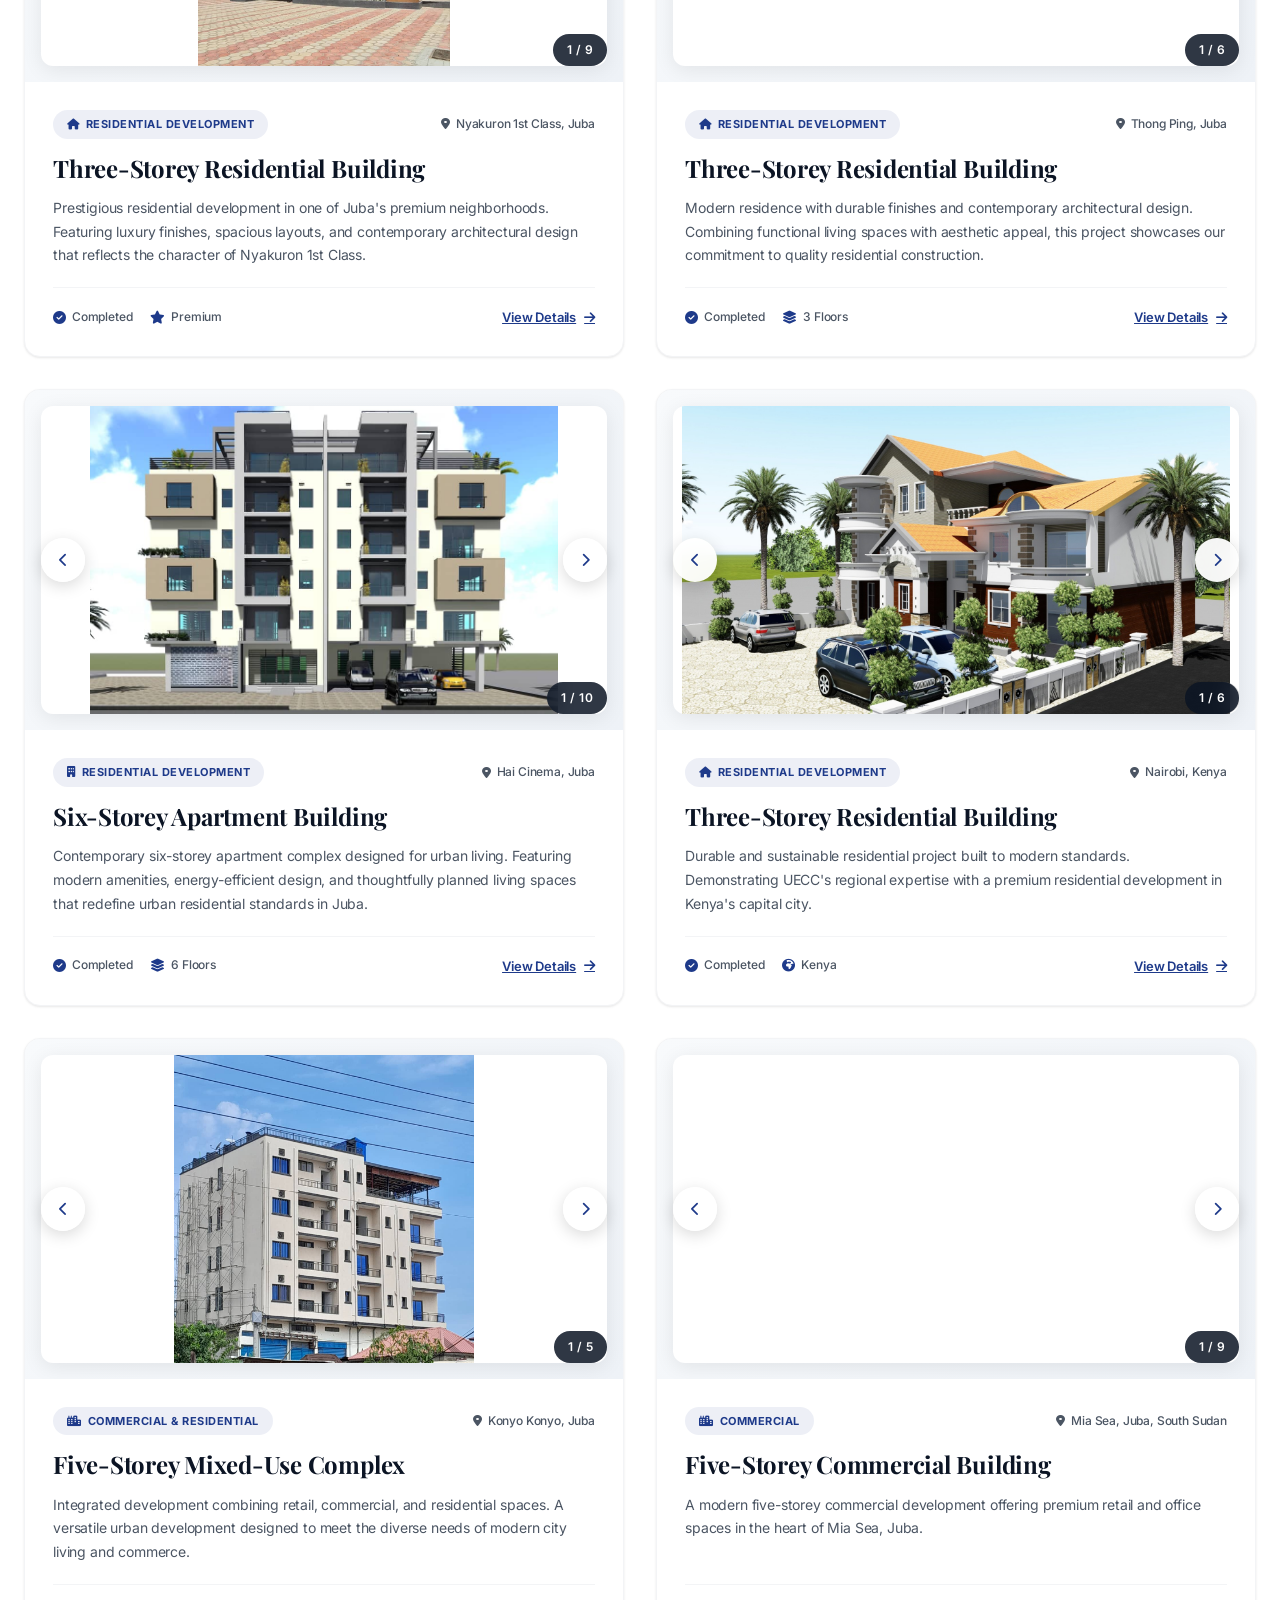
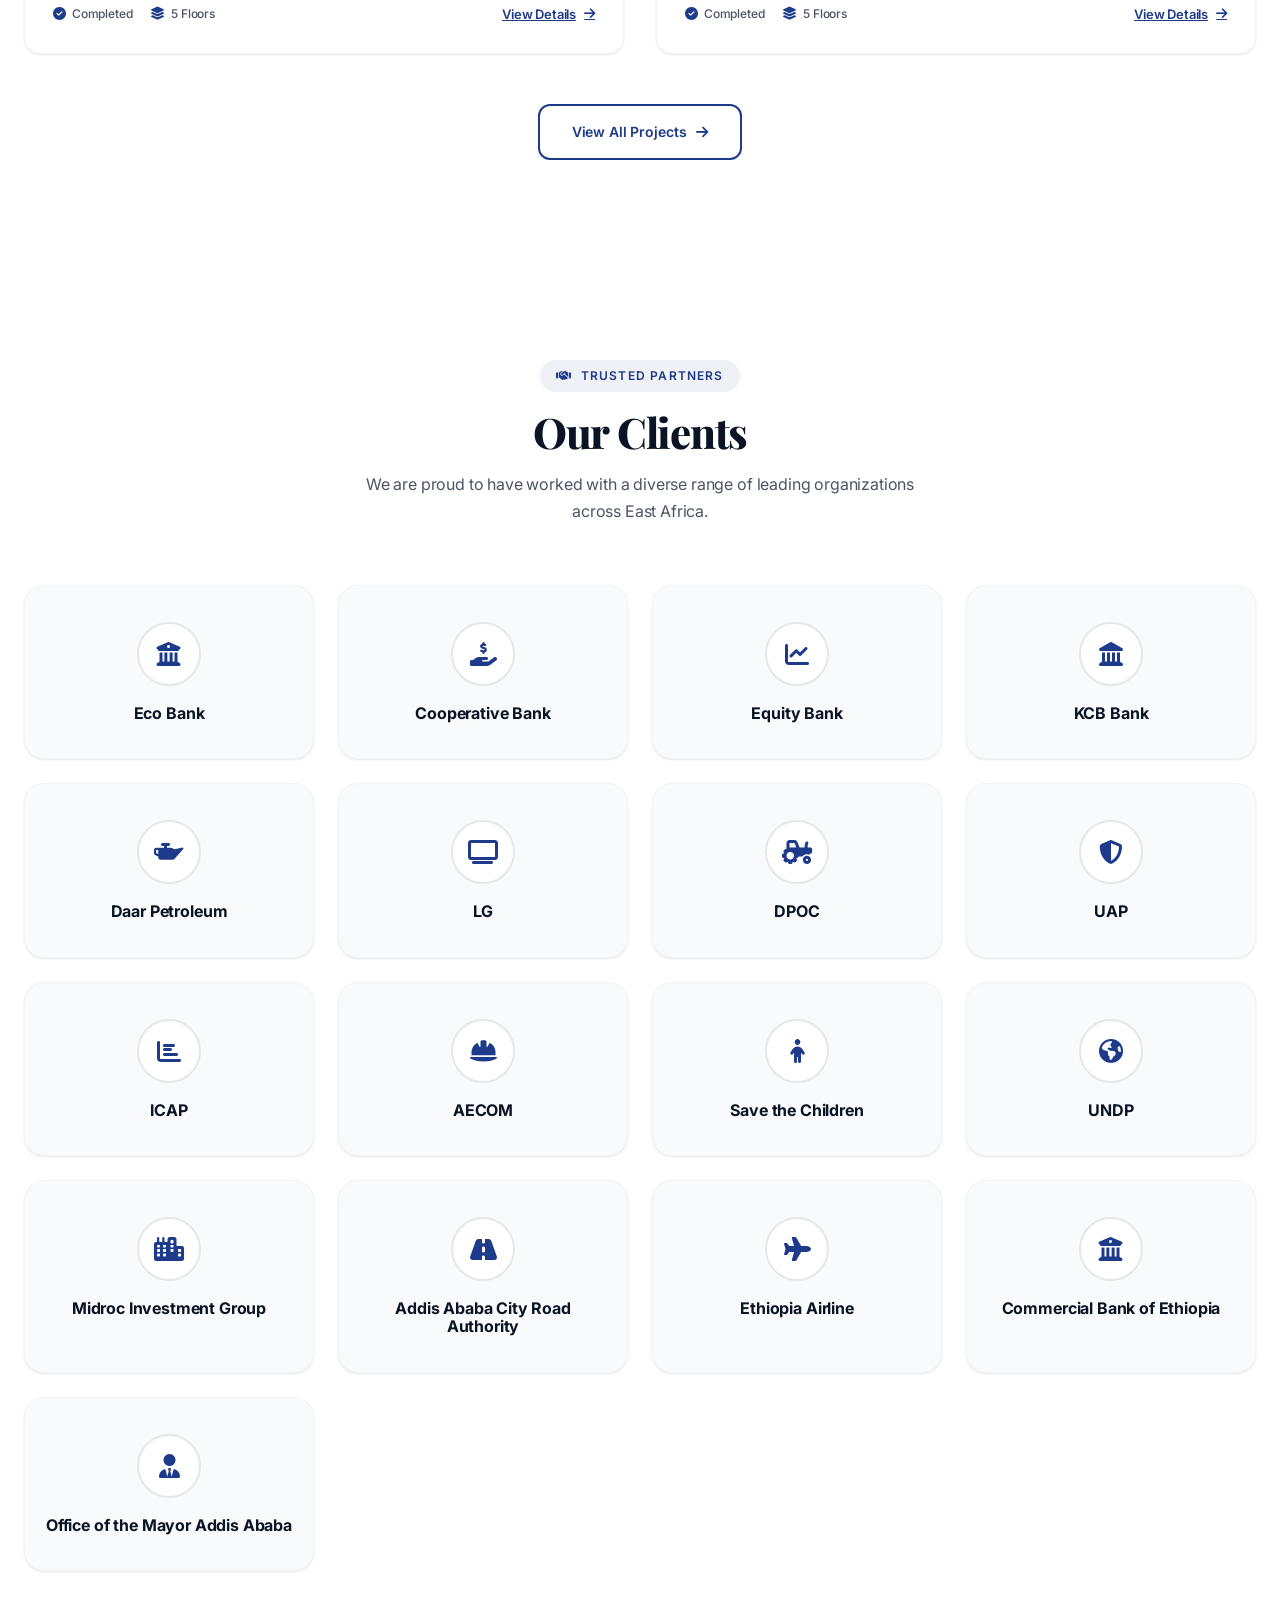
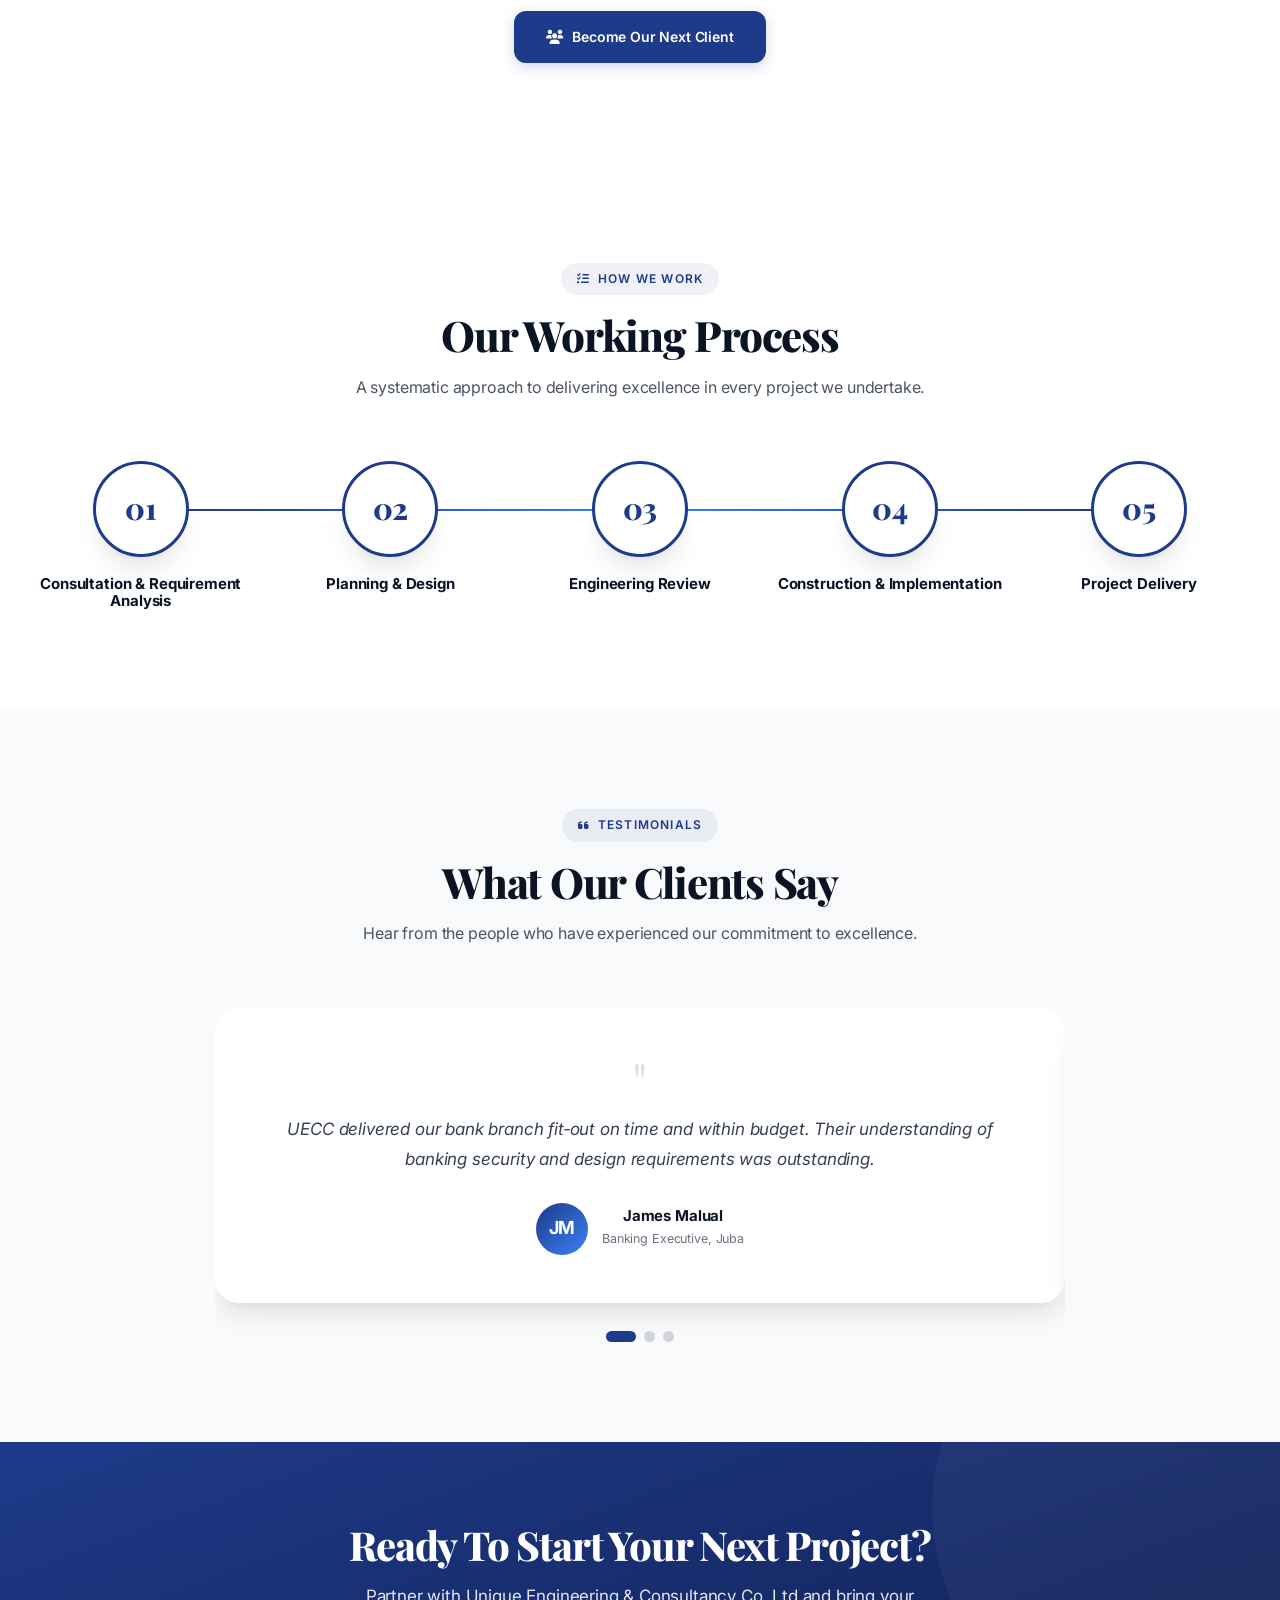
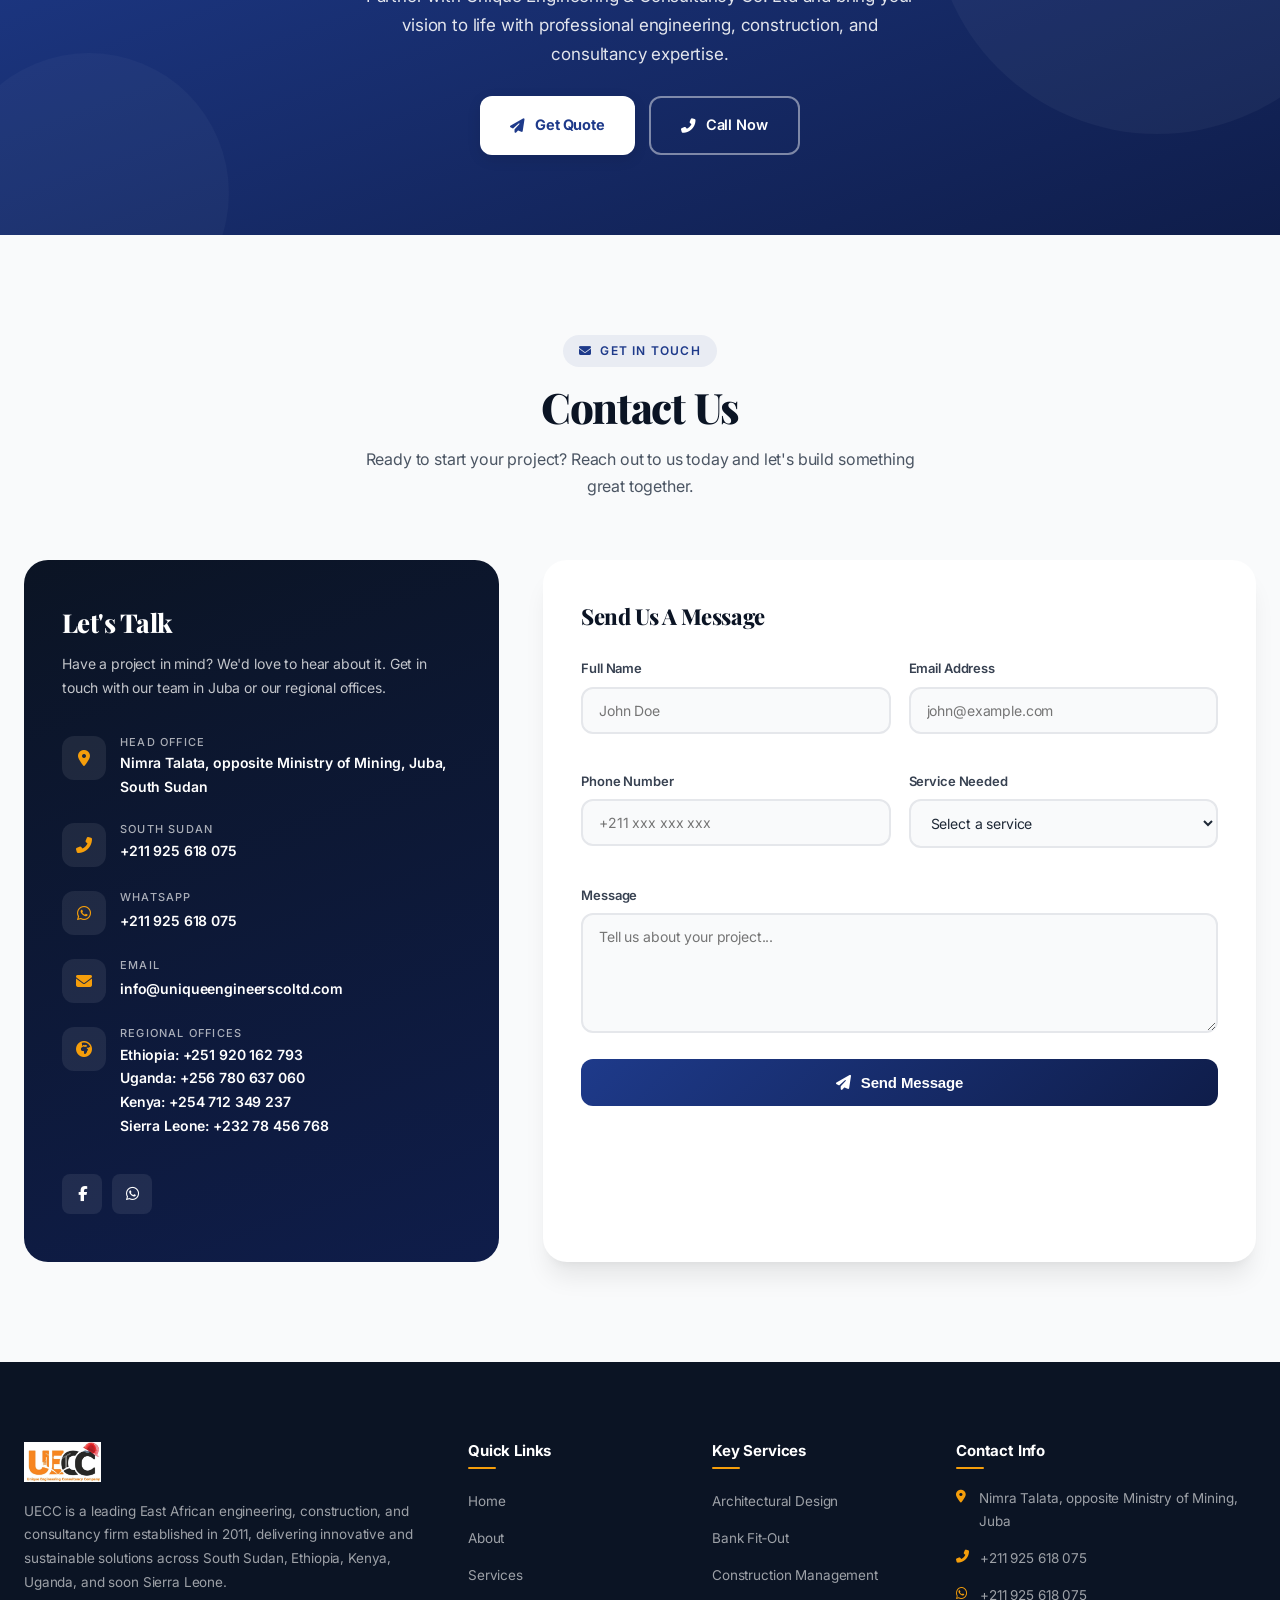
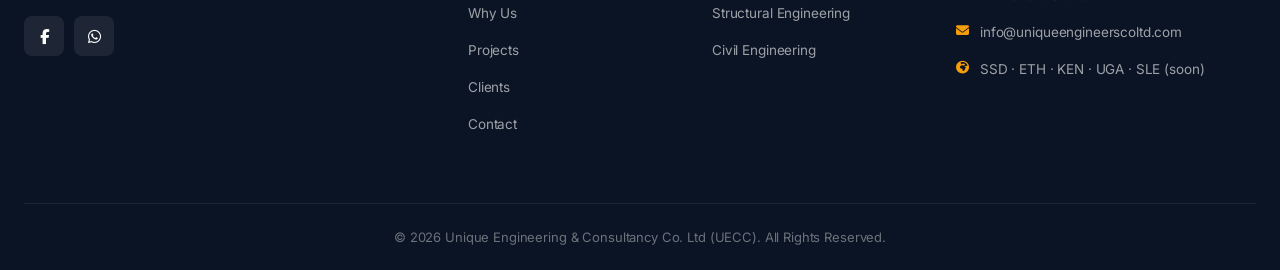
==== commit 54e72a69: "Update index.html" ====
--- a/index.html
+++ b/index.html
@@ -585,7 +585,7 @@
             </div>
             <div class="client-card reveal reveal-delay-1">
                 <div class="client-logo"><i class="fas fa-oil-can"></i></div>
-                <h4>Dear Petroleum</h4>
+                <h4>Daar Petroleum</h4>
             </div>
             <div class="client-card reveal reveal-delay-2">
                 <div class="client-logo"><i class="fas fa-tv"></i></div>
--- a/style.css
+++ b/style.css
@@ -849,3 +849,279 @@
 }
 
 
+/* ===== FEATURED PROJECTS SECTION (matching projects.html) ===== */
+.featured-projects {
+    background: white;
+    padding: 100px 0;
+}
+
+.projects-grid-featured {
+    display: grid;
+    grid-template-columns: repeat(2, 1fr);
+    gap: 32px;
+    margin-bottom: 50px;
+}
+
+.project-card-featured {
+    background: white;
+    border-radius: 16px;
+    overflow: hidden;
+    box-shadow: var(--shadow-sm);
+    border: 1px solid var(--gray-100);
+    transition: var(--transition-slow);
+    display: flex;
+    flex-direction: column;
+}
+
+.project-card-featured:hover {
+    transform: translateY(-10px);
+    box-shadow: var(--shadow-xl);
+    border-color: rgba(30,58,138,0.15);
+}
+
+/* ===== Slider inside card ===== */
+.project-slider {
+    position: relative;
+    width: 100%;
+    height: 340px;
+    overflow: hidden;
+    background: linear-gradient(135deg, #f8fafc 0%, #eef2f7 100%);
+    contain: layout style paint;
+}
+
+.slider-track {
+    display: flex;
+    height: 100%;
+    will-change: transform;
+    transform: translate3d(0, 0, 0);
+    transition: transform 0.8s cubic-bezier(0.22, 1, 0.36, 1);
+    backface-visibility: hidden;
+    -webkit-backface-visibility: hidden;
+}
+
+.slider-slide {
+    min-width: 100%;
+    height: 100%;
+    display: flex;
+    align-items: center;
+    justify-content: center;
+    padding: 16px;
+    background: linear-gradient(135deg, #f8fafc 0%, #eef2f7 100%);
+    backface-visibility: hidden;
+    -webkit-backface-visibility: hidden;
+}
+
+.slider-slide img {
+    width: 100%;
+    height: 100%;
+    object-fit: contain;
+    object-position: center center;
+    border-radius: 12px;
+    box-shadow: 0 4px 20px rgba(0,0,0,0.08);
+    background: white;
+    transition: transform 0.5s ease;
+    image-rendering: -webkit-optimize-contrast;
+    image-rendering: crisp-edges;
+}
+
+.project-card-featured:hover .slider-slide img {
+    transform: scale(1.02);
+}
+
+/* Arrows */
+.slider-arrow {
+    position: absolute;
+    top: 50%;
+    transform: translateY(-50%);
+    width: 44px;
+    height: 44px;
+    border-radius: 50%;
+    background: rgba(255,255,255,0.95);
+    border: none;
+    color: var(--primary);
+    font-size: 14px;
+    cursor: pointer;
+    display: flex;
+    align-items: center;
+    justify-content: center;
+    box-shadow: 0 4px 16px rgba(0,0,0,0.15);
+    z-index: 5;
+    transition: all 0.3s cubic-bezier(0.4, 0, 0.2, 1);
+    backdrop-filter: blur(10px);
+    -webkit-backdrop-filter: blur(10px);
+}
+
+.slider-arrow:hover {
+    background: var(--primary);
+    color: white;
+    transform: translateY(-50%) scale(1.12);
+    box-shadow: 0 6px 20px rgba(30,58,138,0.35);
+}
+
+.slider-arrow.prev { left: 16px; }
+.slider-arrow.next { right: 16px; }
+
+.slider-counter {
+    position: absolute;
+    bottom: 16px;
+    right: 16px;
+    background: rgba(11,20,36,0.85);
+    backdrop-filter: blur(10px);
+    color: white;
+    padding: 6px 14px;
+    border-radius: 50px;
+    font-size: 12px;
+    font-weight: 600;
+    z-index: 5;
+    letter-spacing: 0.5px;
+}
+
+/* Project info */
+.project-info-featured {
+    padding: 28px;
+    flex: 1;
+    display: flex;
+    flex-direction: column;
+}
+
+.project-meta-top {
+    display: flex;
+    justify-content: space-between;
+    align-items: center;
+    margin-bottom: 14px;
+    flex-wrap: wrap;
+    gap: 10px;
+}
+
+.project-category-tag {
+    display: inline-flex;
+    align-items: center;
+    gap: 6px;
+    padding: 5px 14px;
+    background: rgba(30,58,138,0.08);
+    color: var(--primary);
+    border-radius: 50px;
+    font-size: 11px;
+    font-weight: 700;
+    letter-spacing: 0.5px;
+    text-transform: uppercase;
+}
+
+.project-location {
+    display: inline-flex;
+    align-items: center;
+    gap: 6px;
+    font-size: 12px;
+    color: var(--gray-600);
+    font-weight: 500;
+}
+
+.project-info-featured h3 {
+    font-family: 'Playfair Display', serif;
+    font-size: 1.5rem;
+    font-weight: 700;
+    color: var(--navy);
+    line-height: 1.3;
+    margin-bottom: 12px;
+    letter-spacing: -0.01em;
+}
+
+.project-info-featured p {
+    color: var(--gray-600);
+    font-size: 14px;
+    line-height: 1.7;
+    margin-bottom: 20px;
+    flex: 1;
+}
+
+.project-footer {
+    display: flex;
+    justify-content: space-between;
+    align-items: center;
+    padding-top: 18px;
+    border-top: 1px solid var(--gray-100);
+}
+
+.project-specs {
+    display: flex;
+    gap: 18px;
+}
+
+.project-spec {
+    display: flex;
+    align-items: center;
+    gap: 6px;
+    font-size: 12px;
+    color: var(--gray-600);
+    font-weight: 500;
+}
+
+.project-spec i {
+    color: var(--primary);
+    font-size: 13px;
+}
+
+.project-link {
+    display: inline-flex;
+    align-items: center;
+    gap: 8px;
+    color: var(--primary);
+    font-weight: 600;
+    font-size: 13px;
+    transition: gap 0.3s;
+}
+
+.project-link:hover {
+    gap: 12px;
+}
+
+/* "View All Projects" button (uses your existing .btn-view-all) */
+.projects-cta {
+    text-align: center;
+    margin-top: 30px;
+}
+
+/* ===== RESPONSIVE ===== */
+@media (max-width: 992px) {
+    .projects-grid-featured {
+        grid-template-columns: 1fr;
+    }
+    .project-slider {
+        height: 300px;
+    }
+    .project-info-featured {
+        padding: 22px;
+    }
+}
+
+@media (max-width: 768px) {
+    .featured-projects {
+        padding: 70px 0;
+    }
+    .project-slider {
+        height: 280px;
+    }
+    .project-info-featured h3 {
+        font-size: 1.25rem;
+    }
+    .project-footer {
+        flex-direction: column;
+        align-items: flex-start;
+        gap: 12px;
+    }
+}
+
+@media (max-width: 540px) {
+    .project-slider {
+        height: 260px;
+    }
+    .slider-arrow {
+        width: 38px;
+        height: 38px;
+        font-size: 12px;
+    }
+}
+
+
+
+
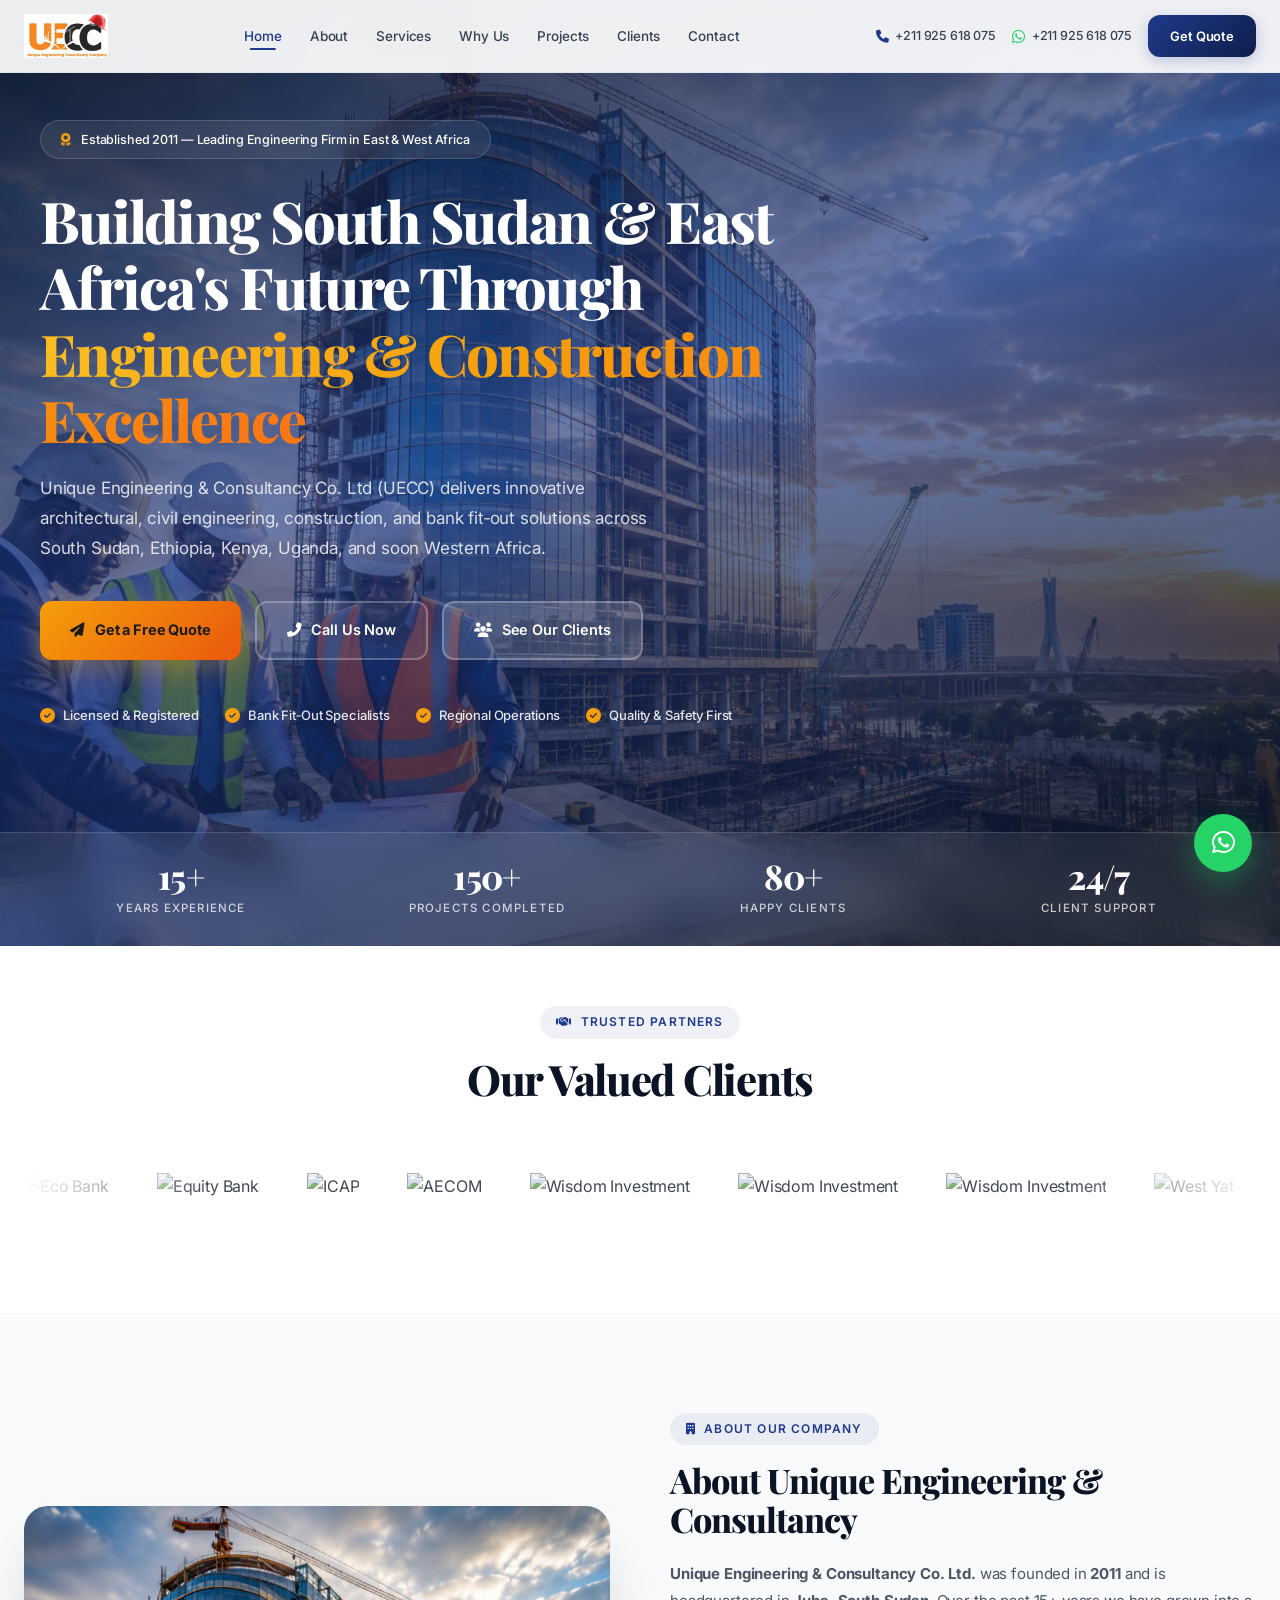
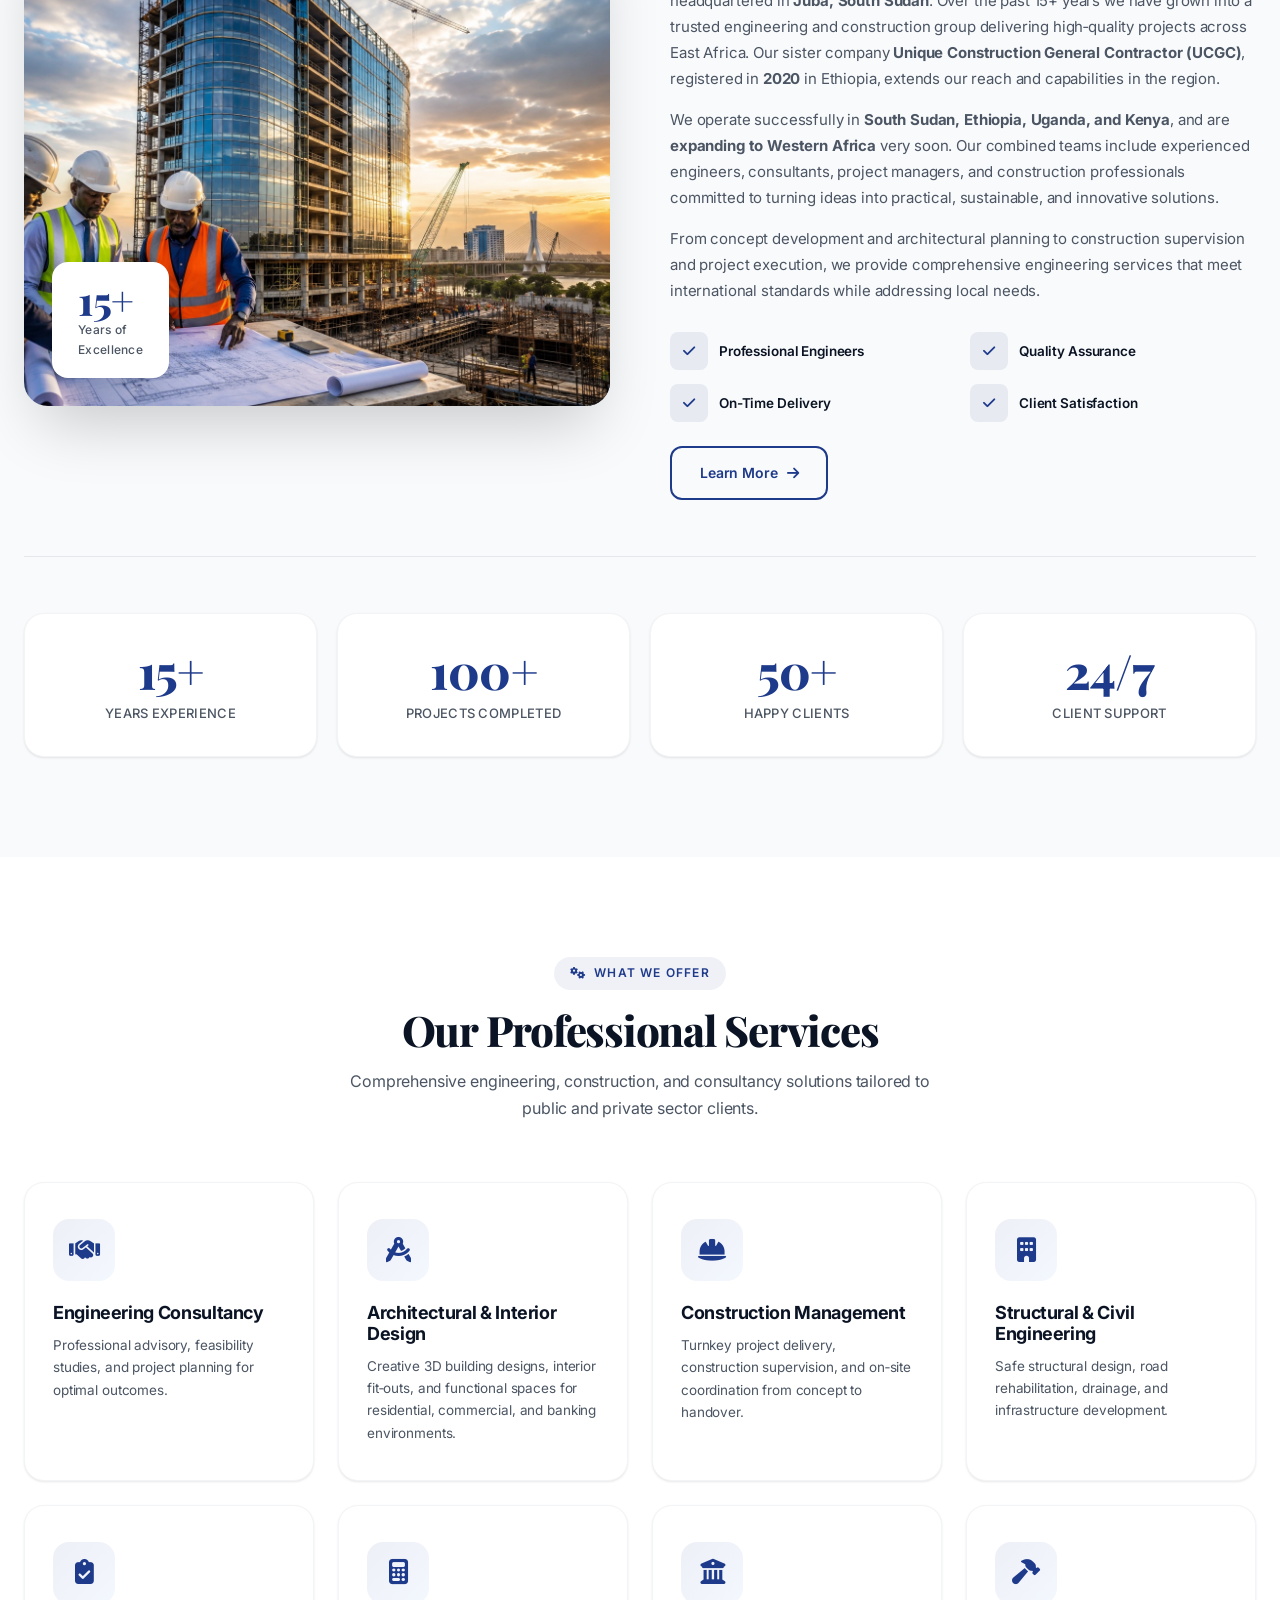
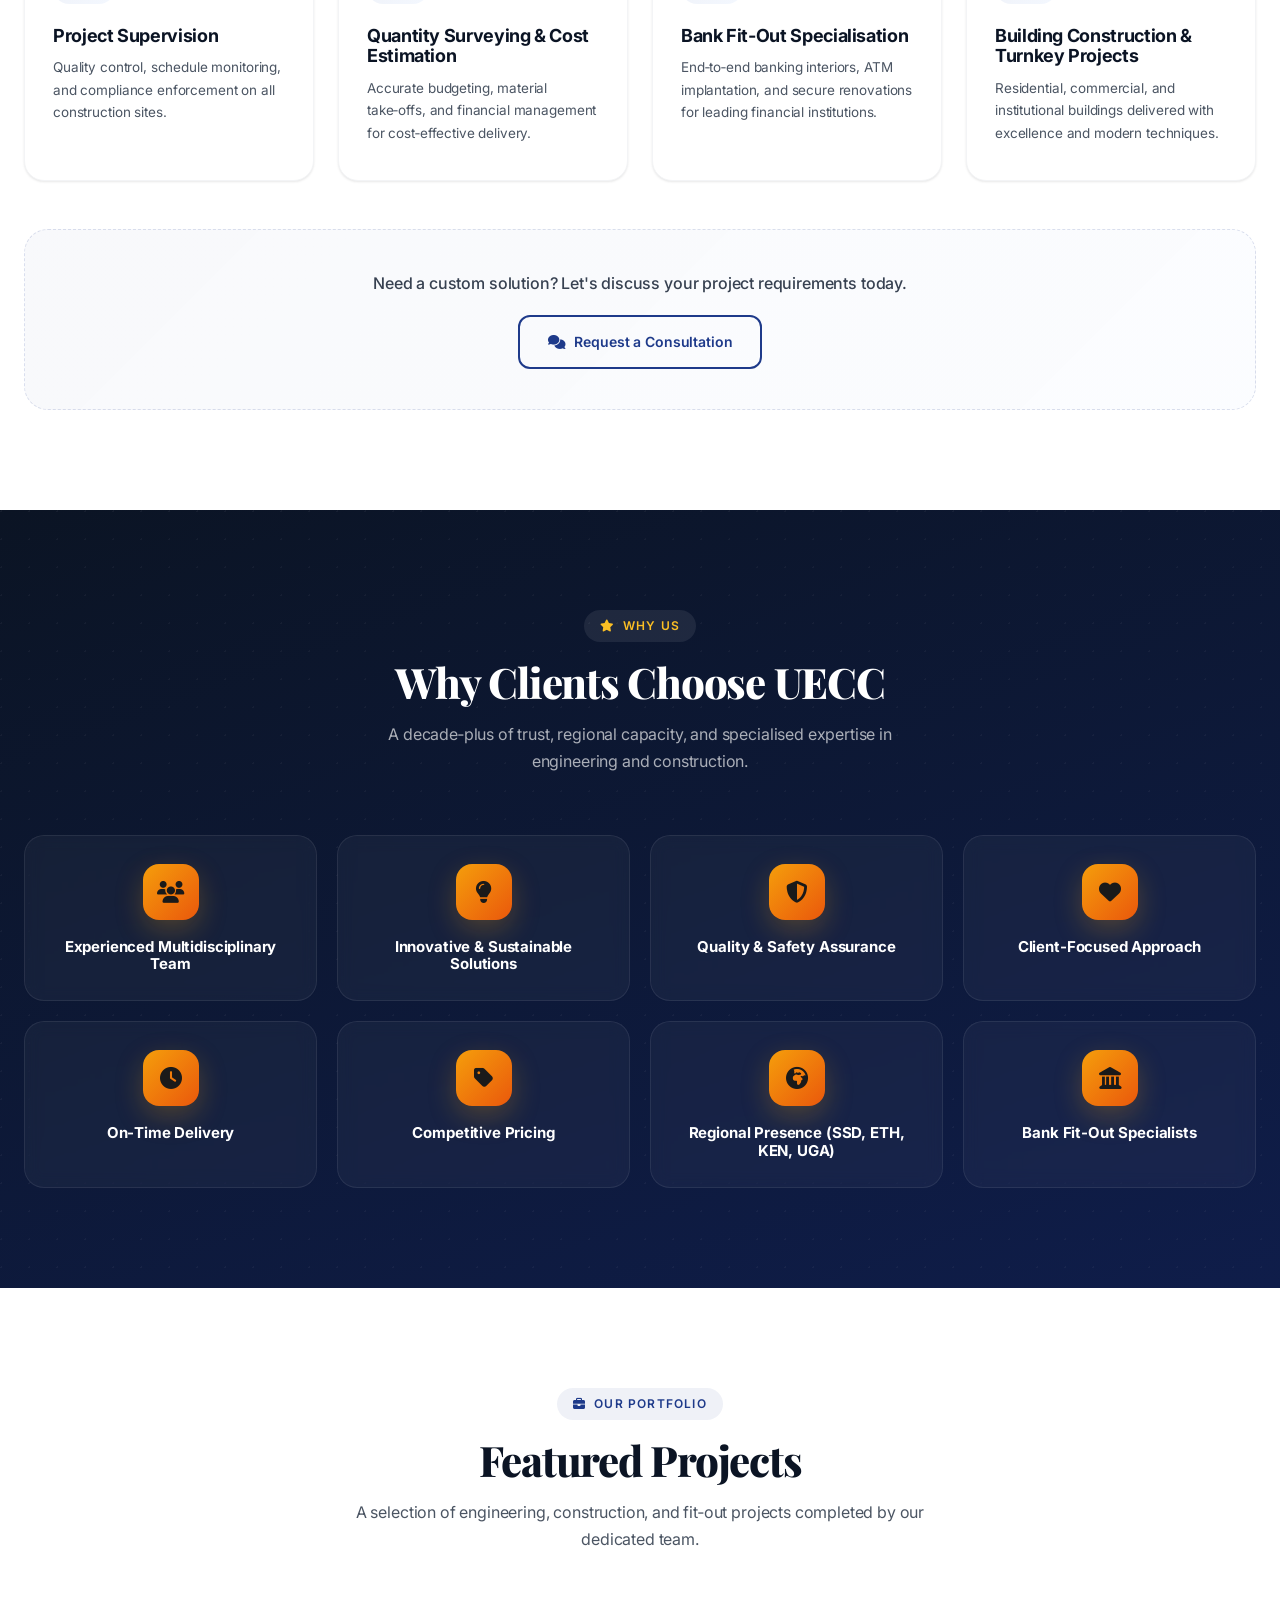
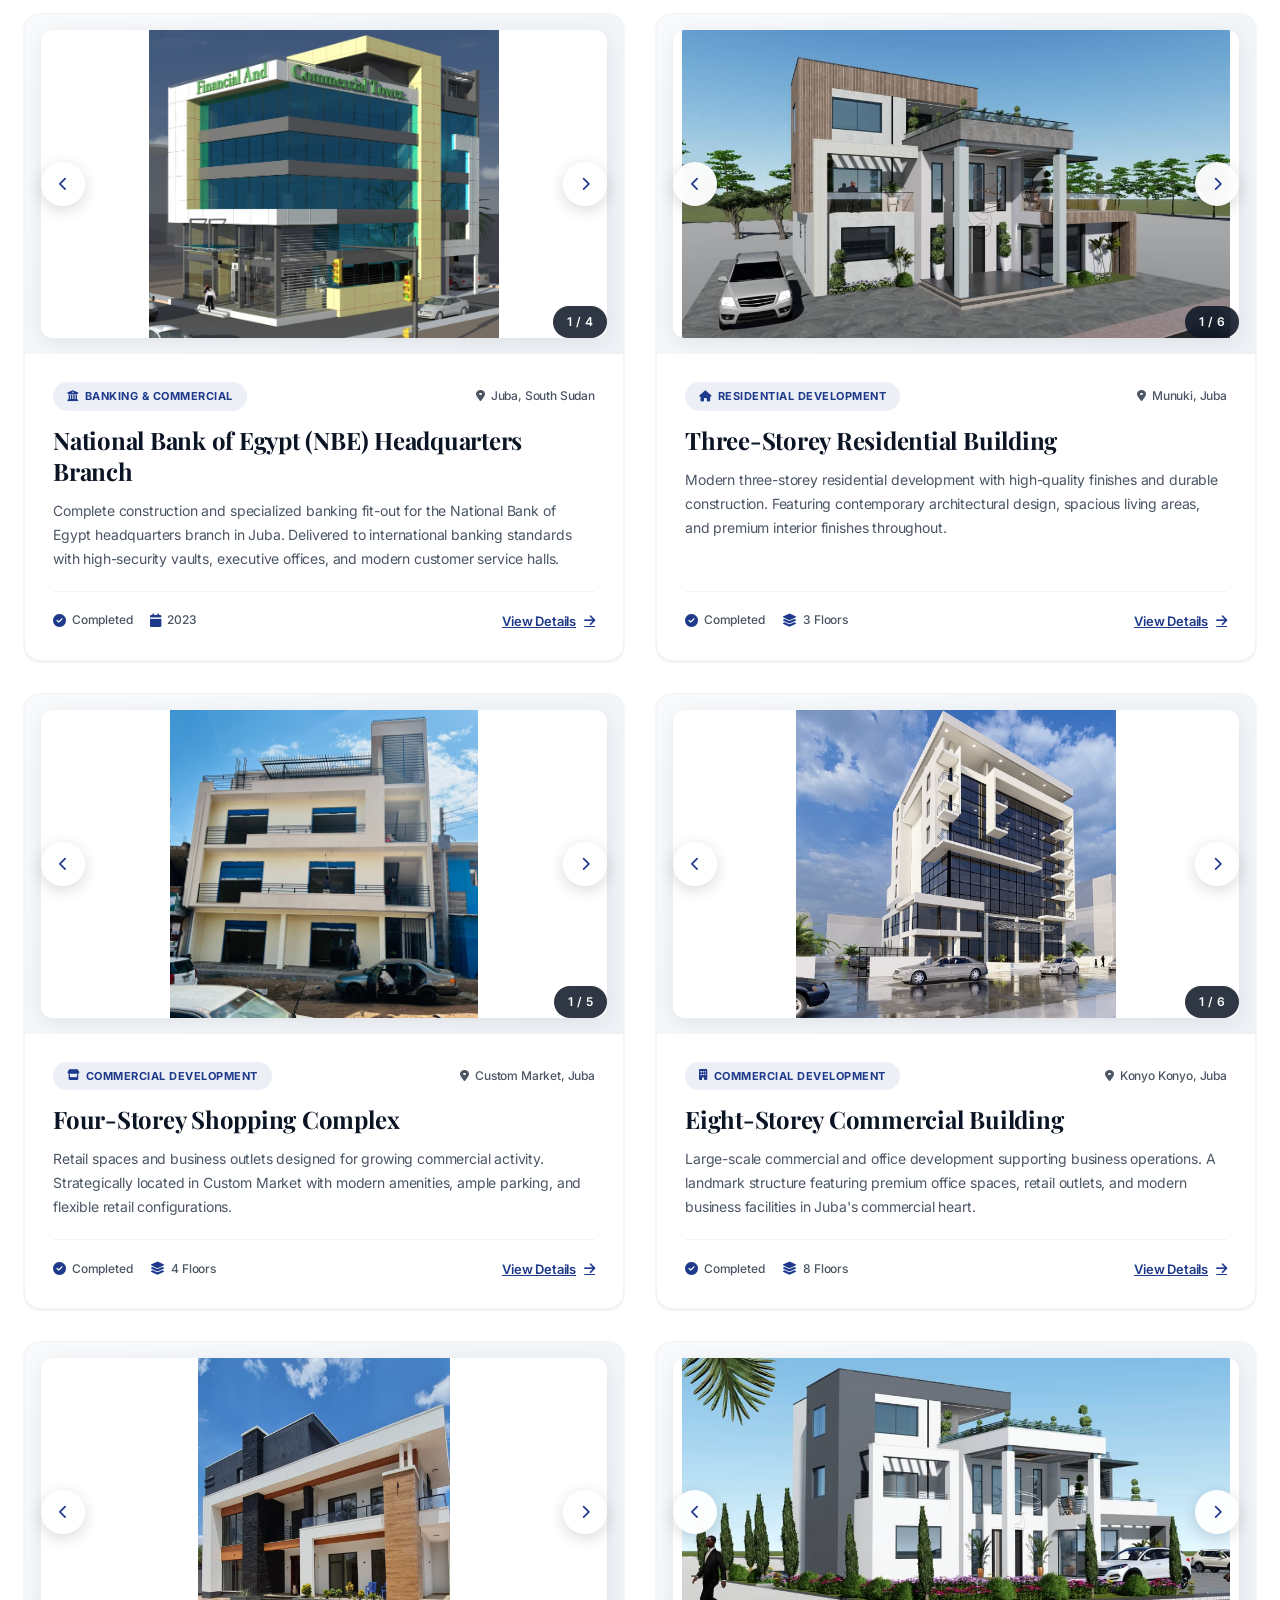
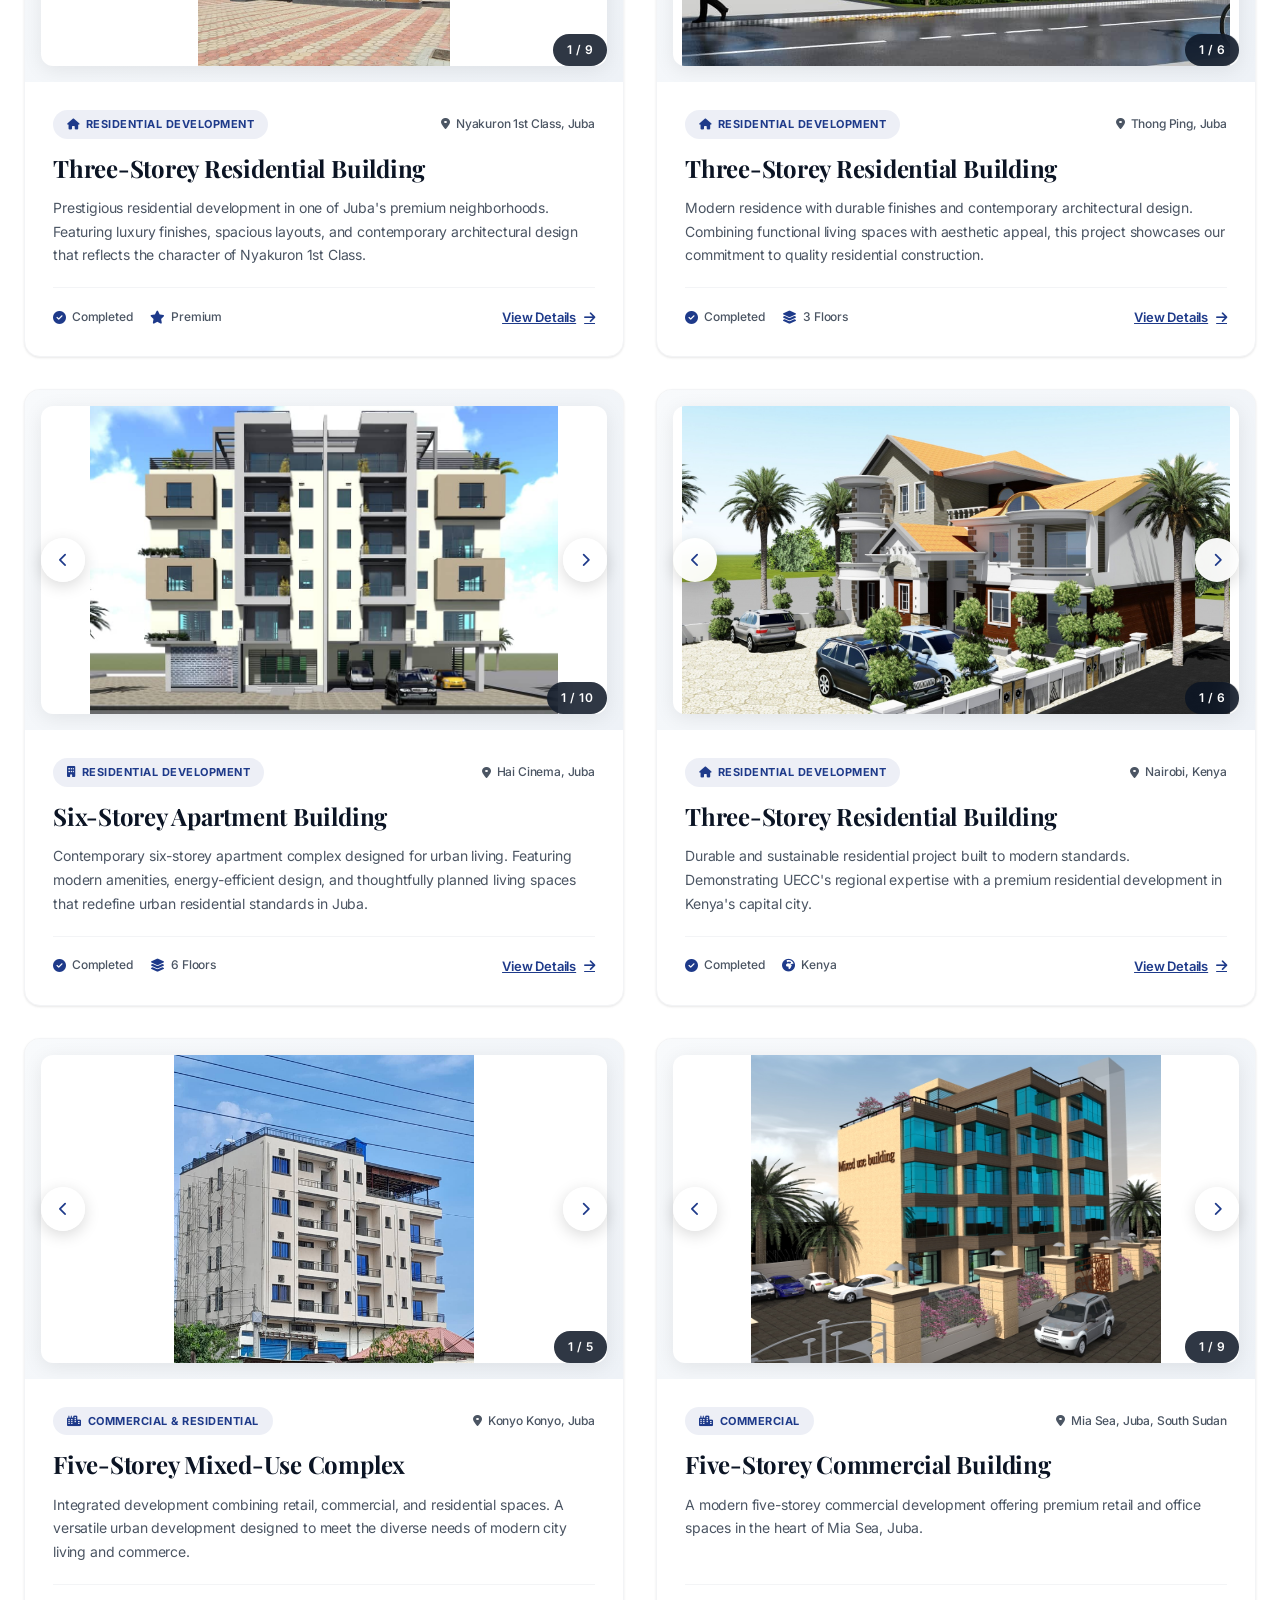
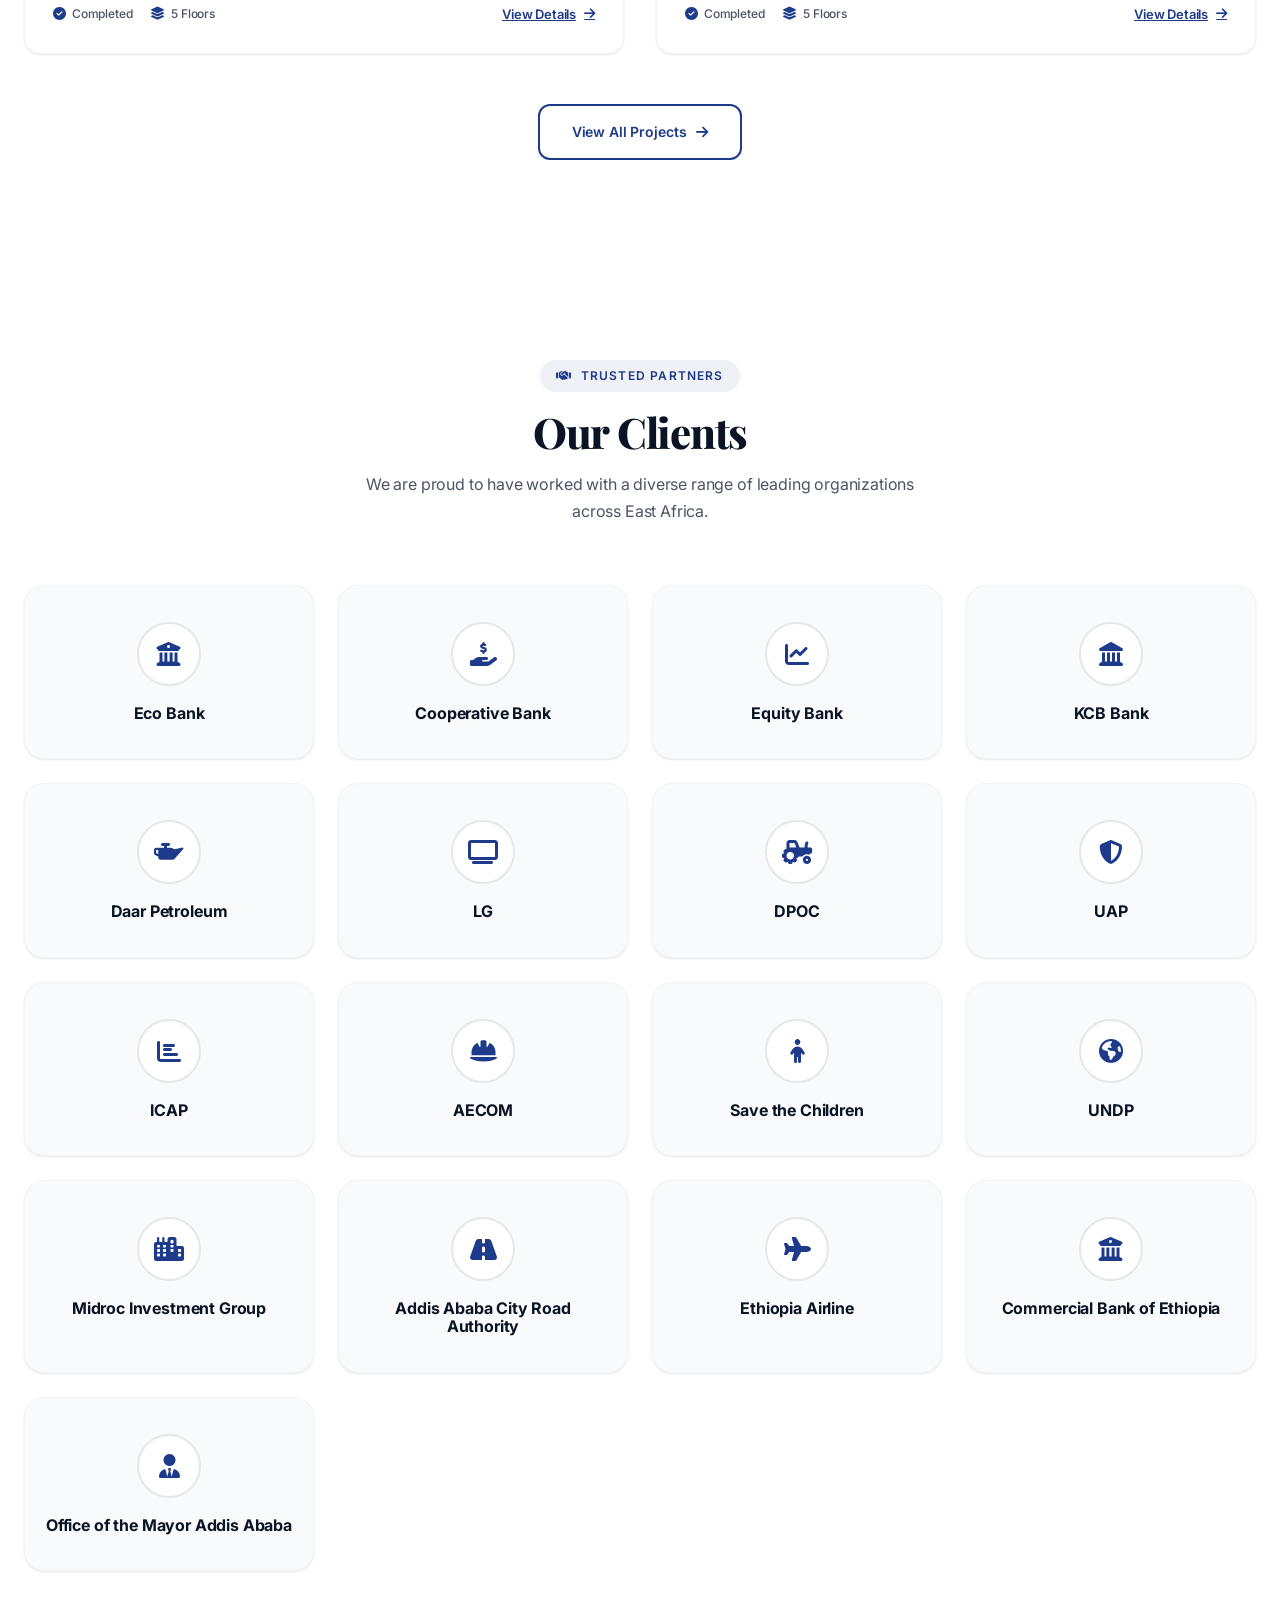
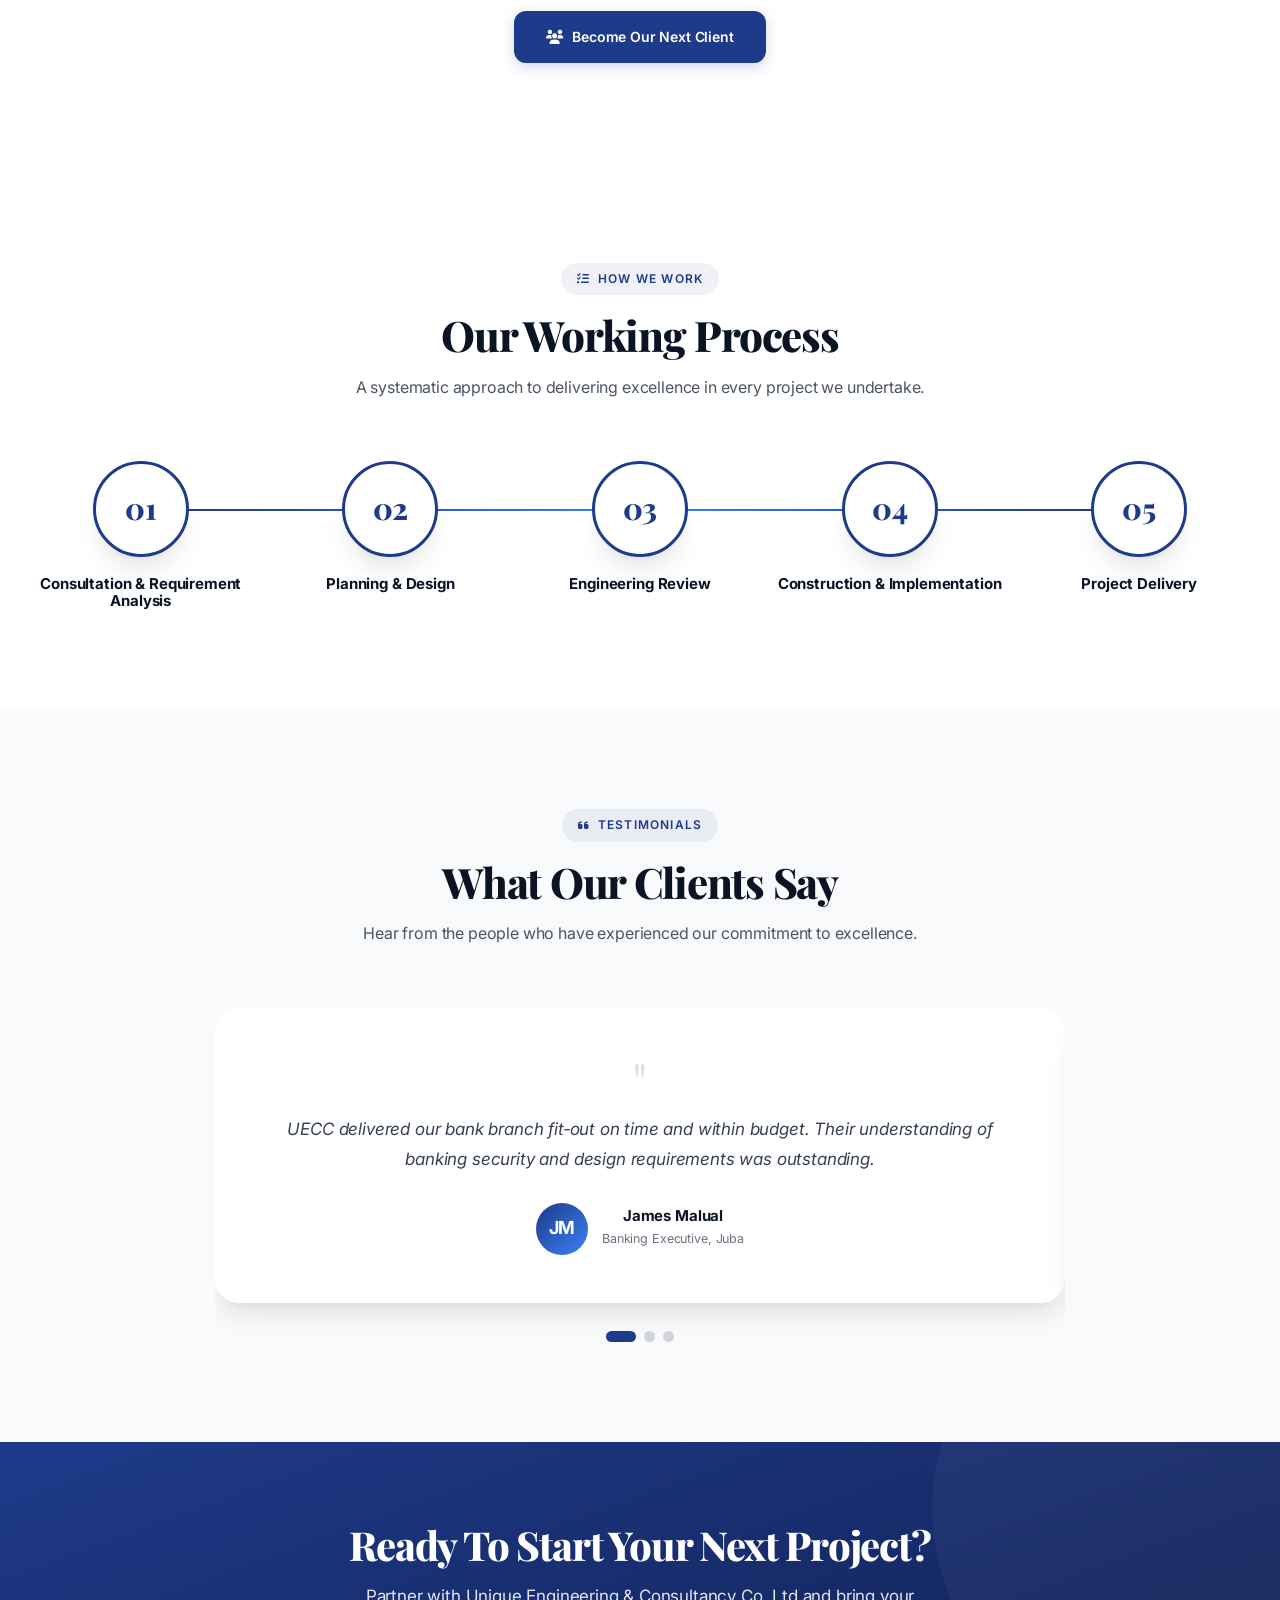
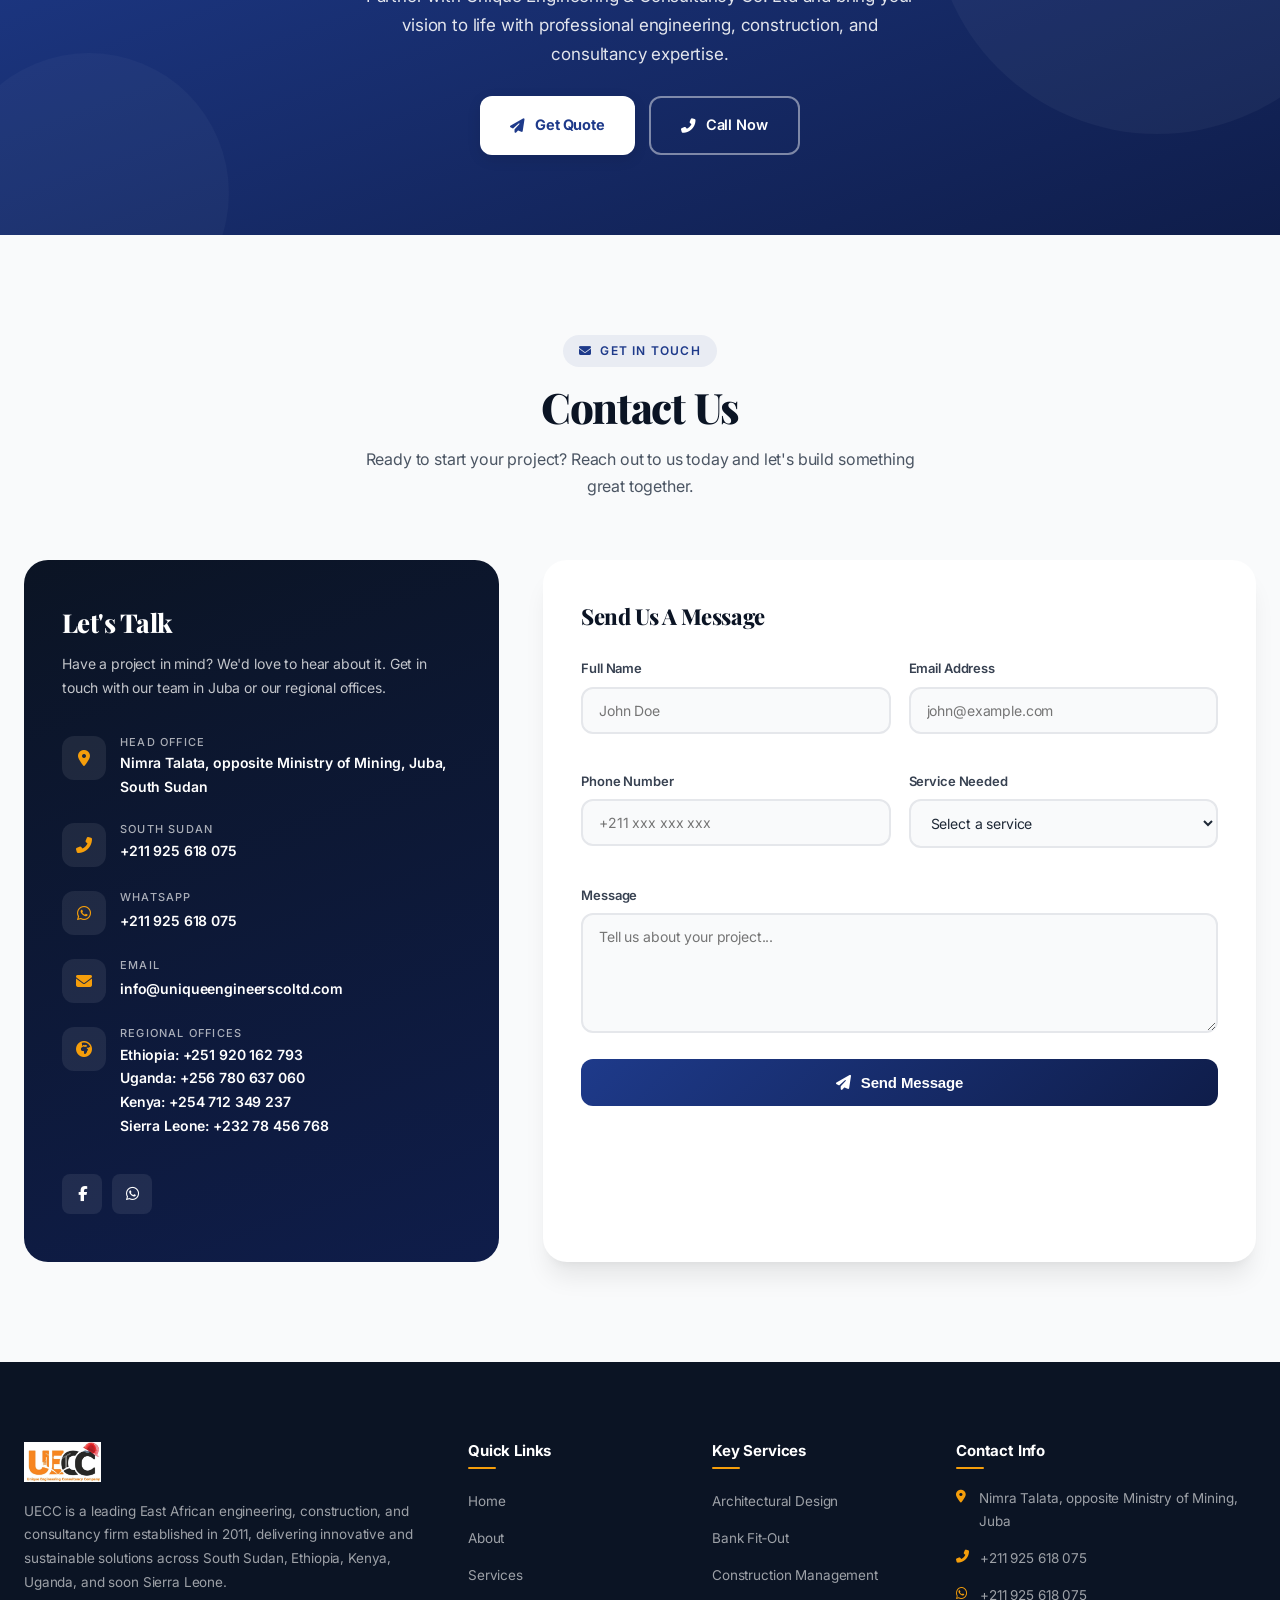
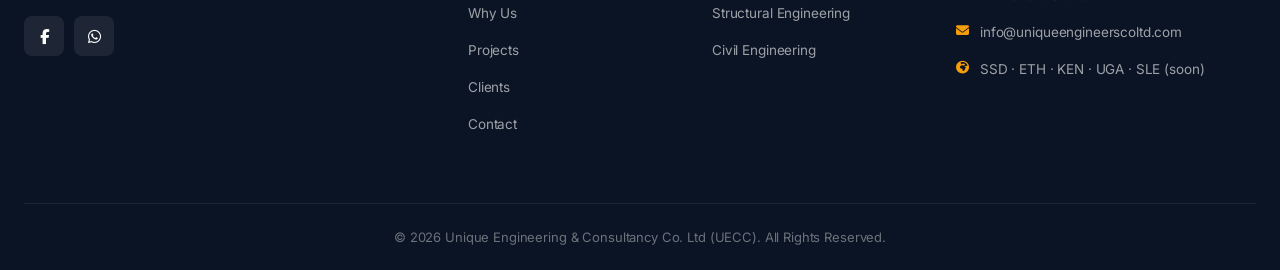
==== commit 8c3885a3: "Update index.html" ====
--- a/index.html
+++ b/index.html
@@ -96,14 +96,21 @@
         <div class="logo-scroll-container">
             <div class="logo-track" id="logoTrack">
                 <div class="logo-set">
-                    <img src="assets/aeco.png" alt="Eco Bank">
-                    <img src="assets/aequity.png" alt="Equity Bank">
-                    <img src="assets/aicap.png" alt="ICAP">
-                    <img src="assets/awisdom.png" alt="AECOM">
-                    <img src="assets/anile.png" alt="Wisdom Investment">
-                    <img src="assets/aeagle.png" alt="Wisdom Investment">
-                    <img src="assets/ahatay.png" alt="Wisdom Investment">
-                    <img src="assets/acom.png" alt="West Yat">
+                    <img src="assets/logo11.png" alt="Eco Bank">
+                    <img src="assets/logo12.png" alt="Equity Bank">
+                    <img src="assets/logo13.png" alt="ICAP">
+                    <img src="assets/logo14.png" alt="AECOM">
+                    <img src="assets/logo15.png" alt="Wisdom Investment">
+                    <img src="assets/logo1.jpg" alt="Wisdom Investment">
+                    <img src="assets/logo2.jpg" alt="Wisdom Investment">
+                    <img src="assets/logo3.jpg" alt="West Yat">
+                     <img src="assets/logo4.jpg" alt="West Yat">
+                     <img src="assets/logo5.png" alt="West Yat">
+                     <img src="assets/logo6.png" alt="West Yat">
+                     <img src="assets/logo7.png" alt="West Yat">
+                     <img src="assets/logo8.png" alt="West Yat">
+                     <img src="assets/logo9.png" alt="West Yat">
+                     <img src="assets/logo10.png" alt="West Yat">
                 </div>
             </div>
         </div>
